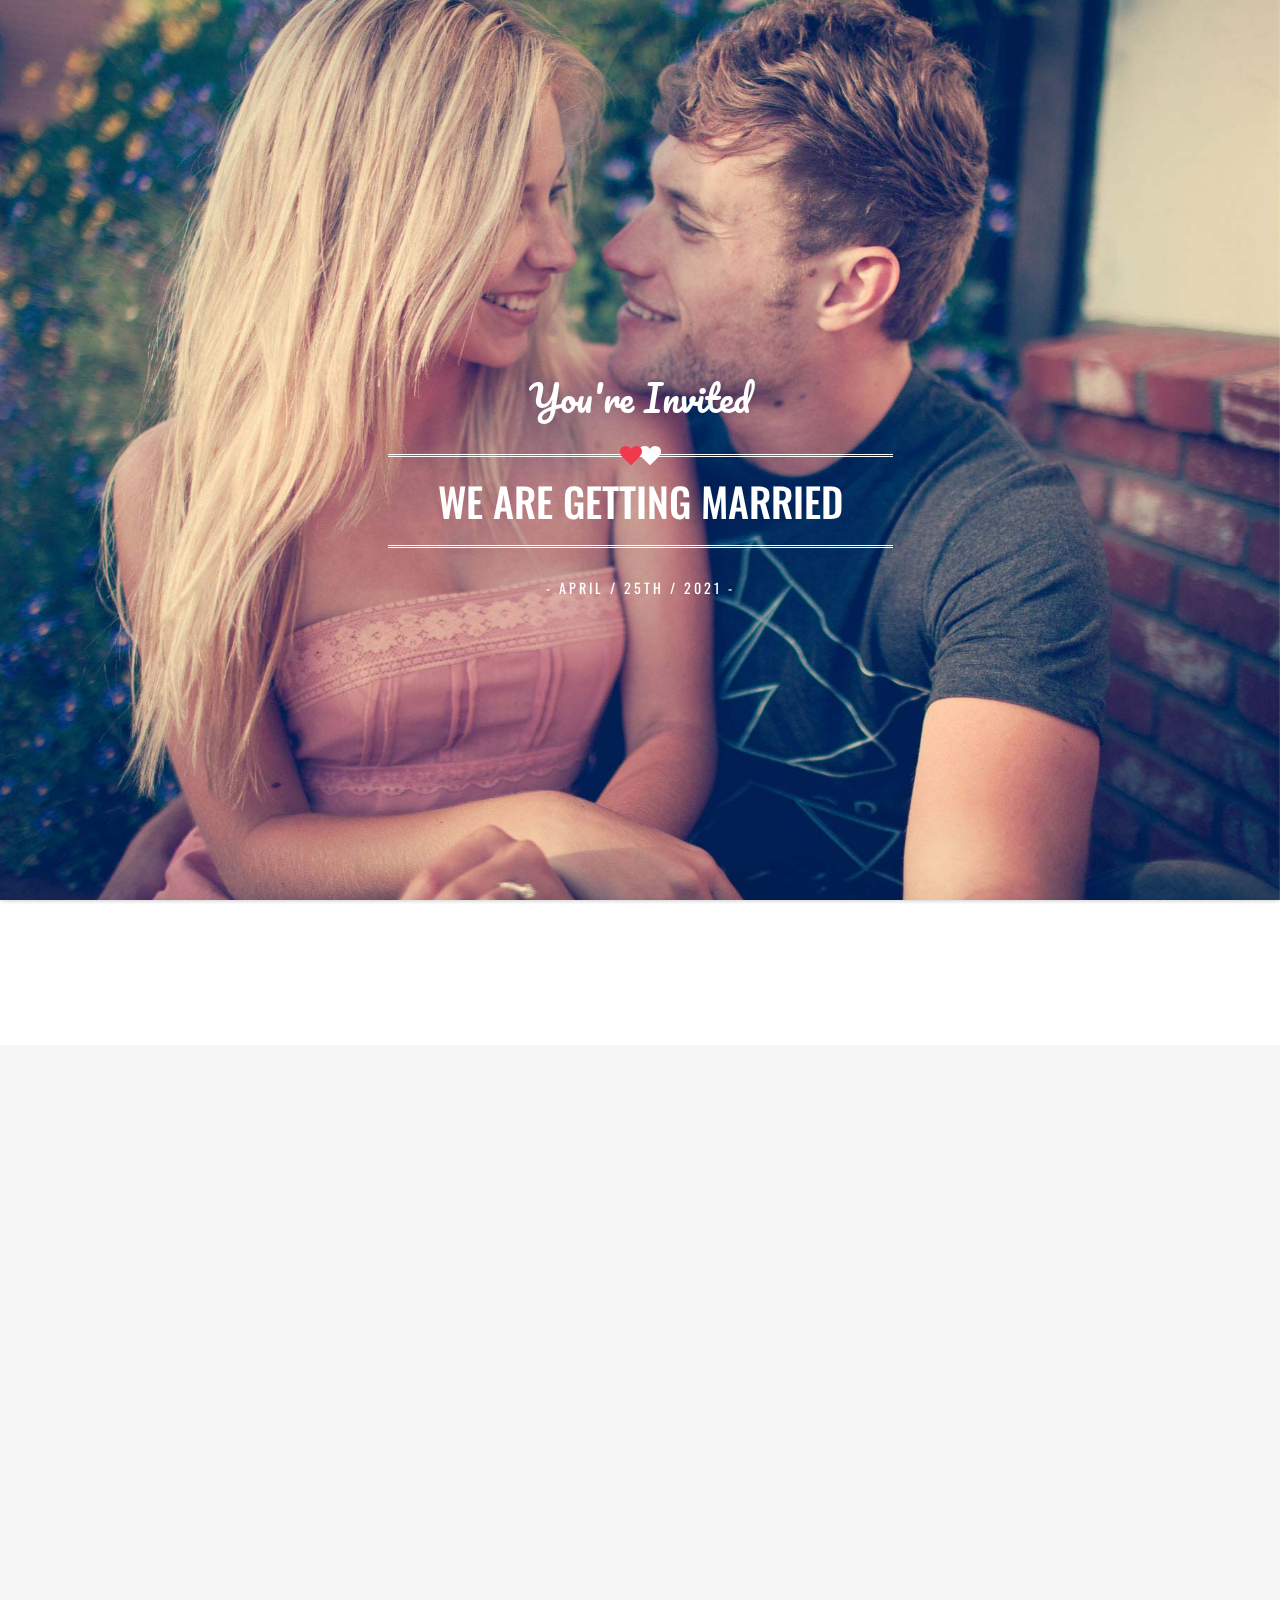
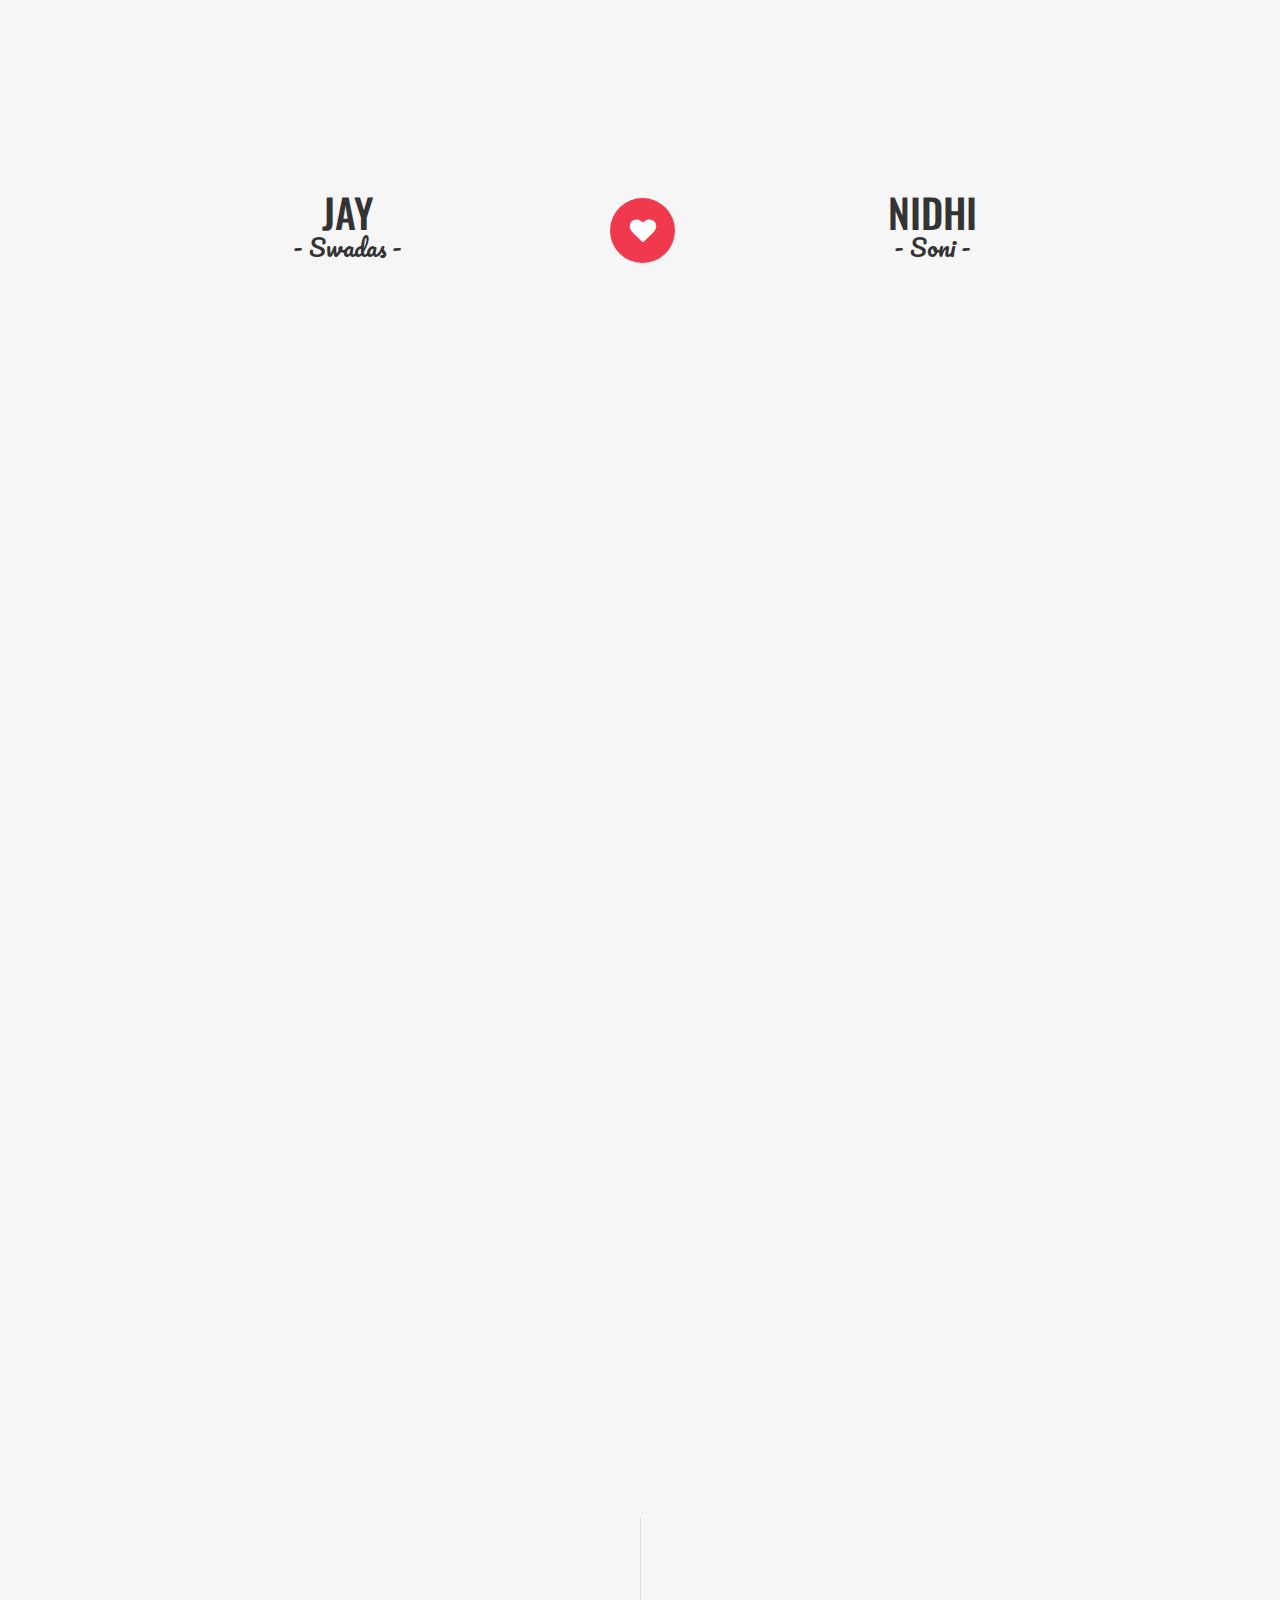
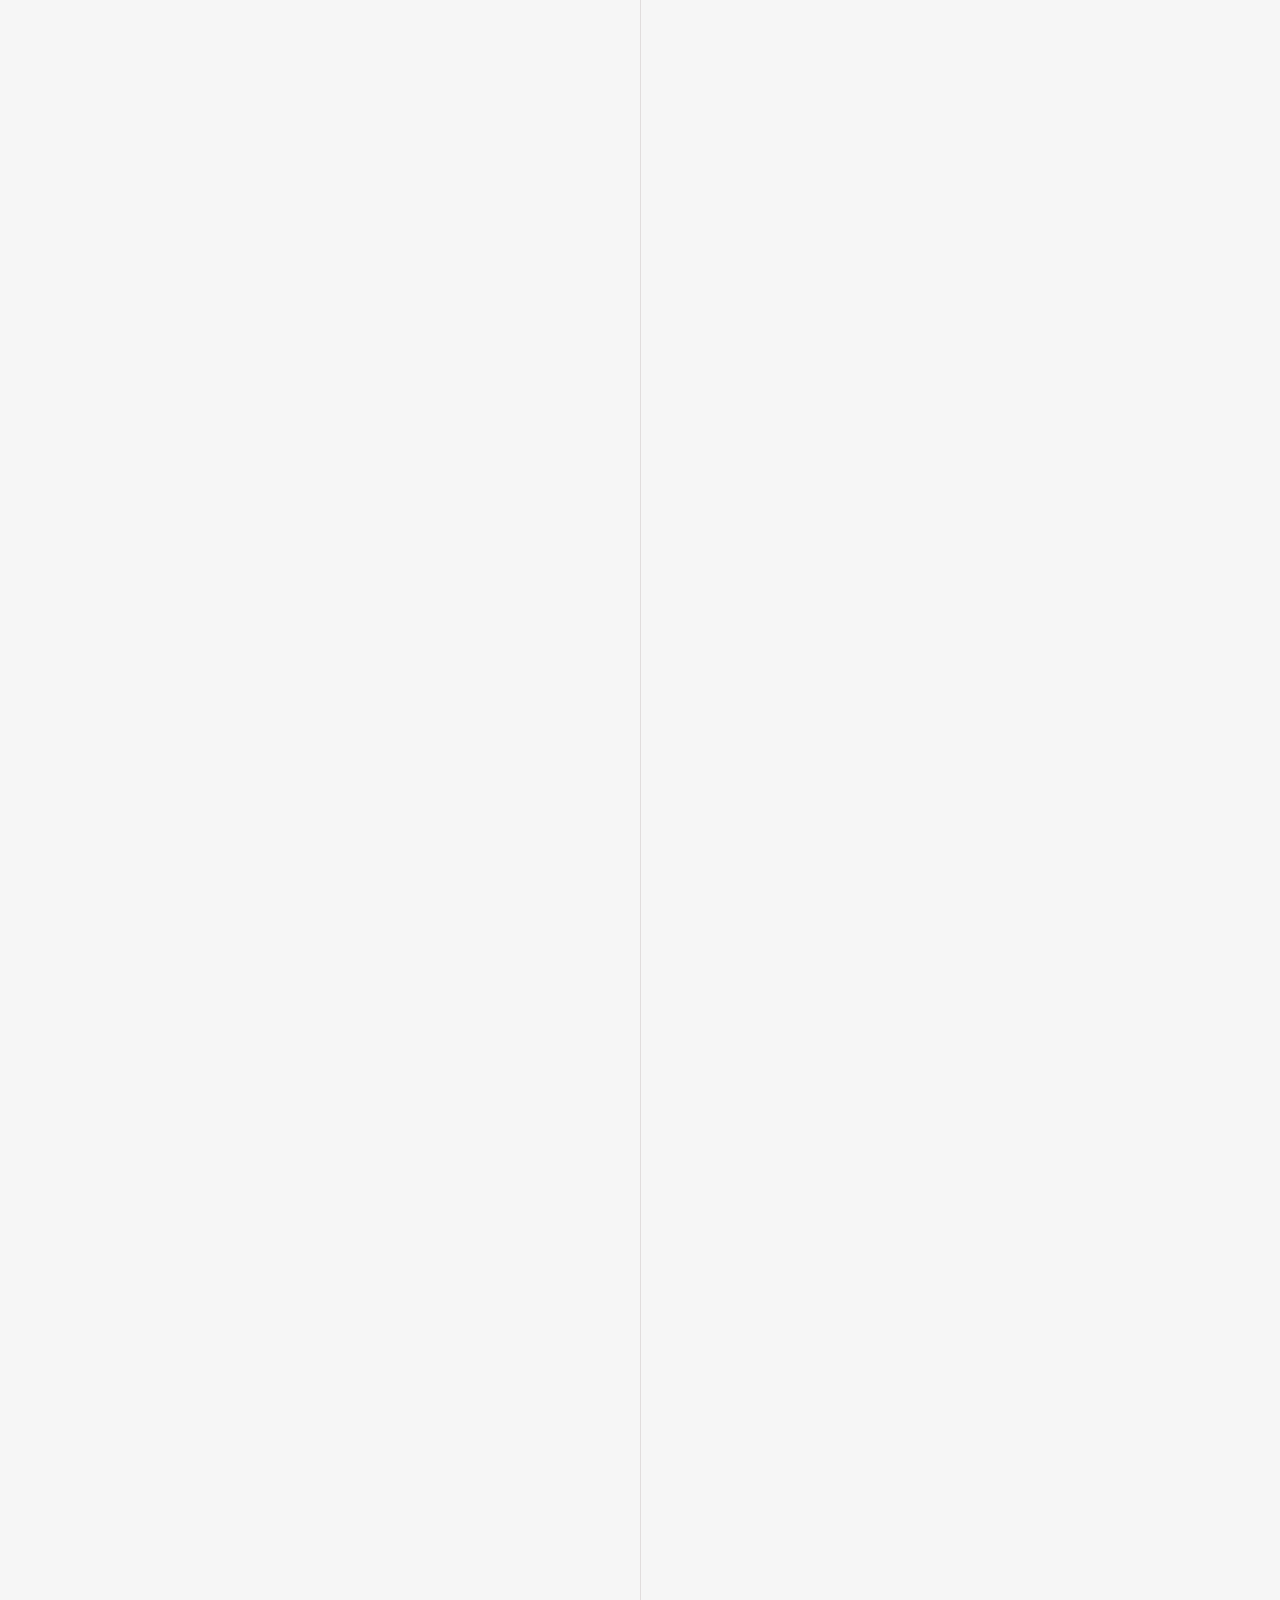
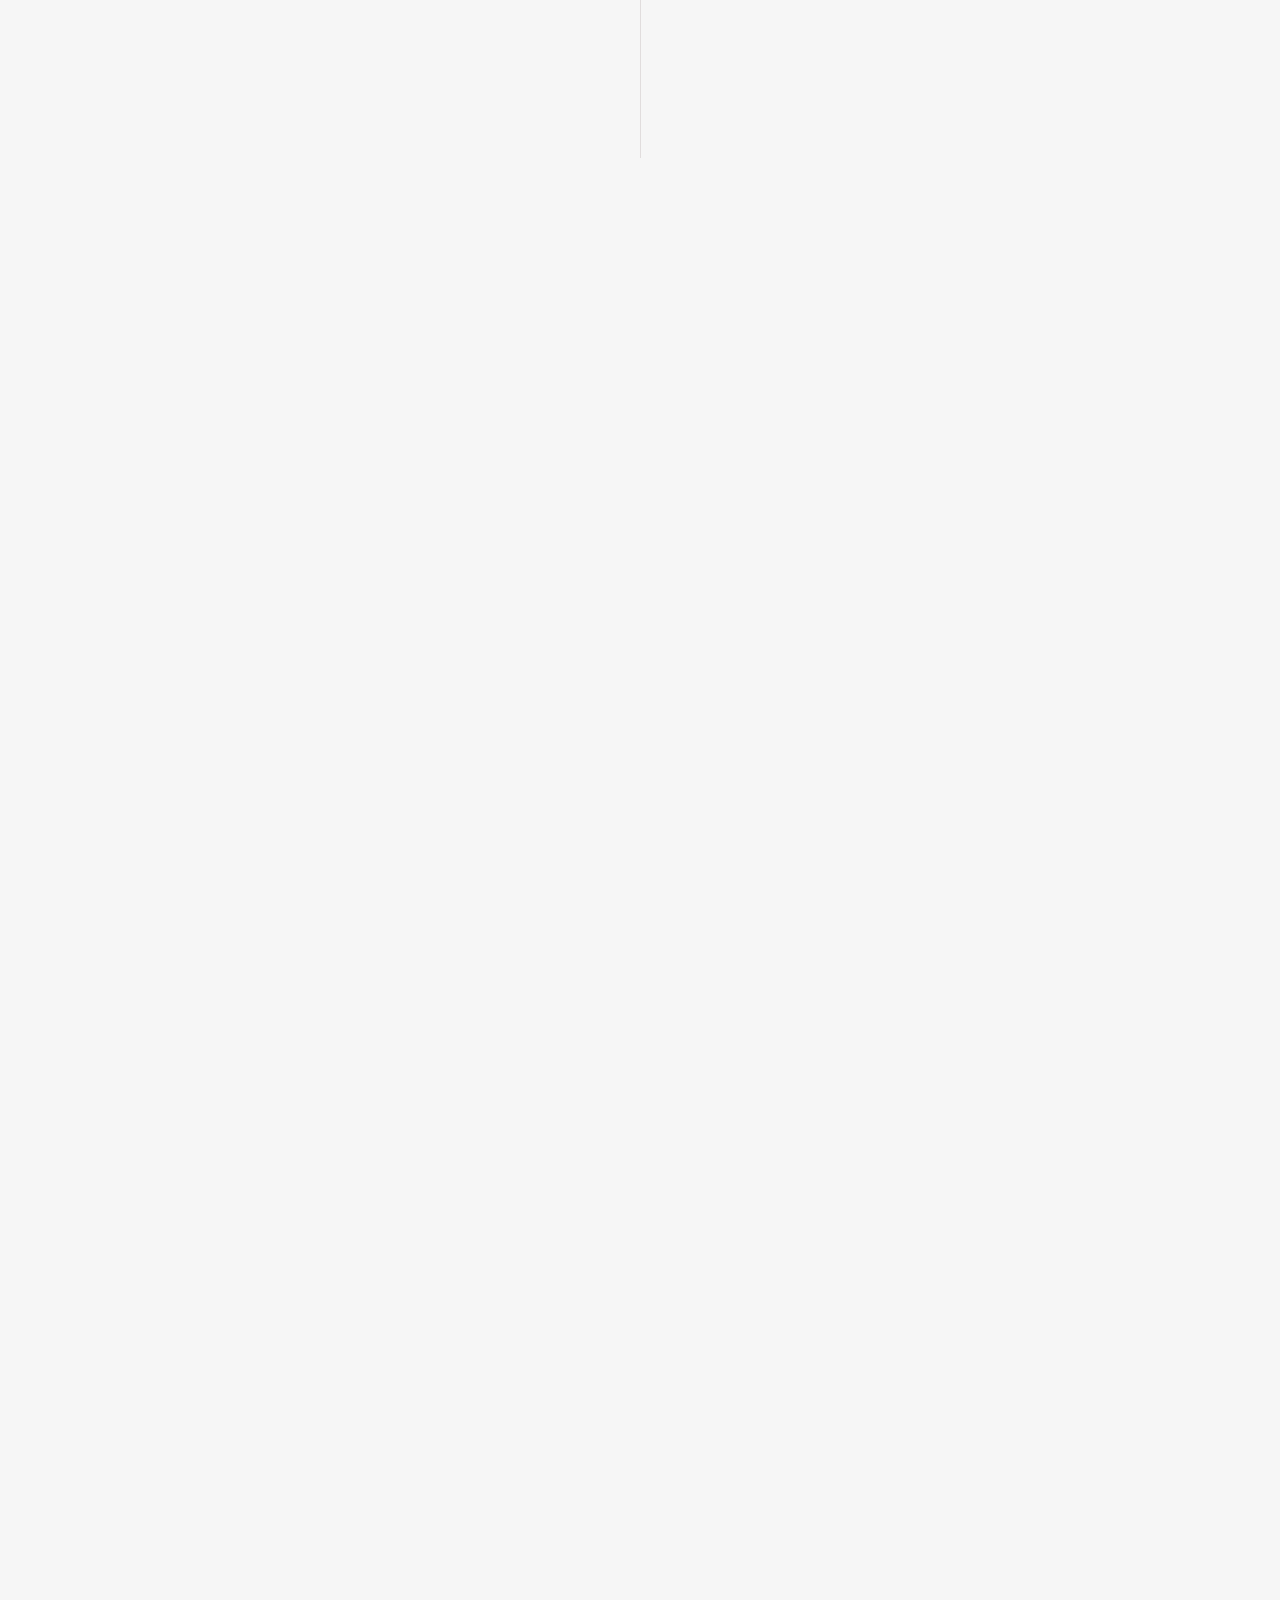
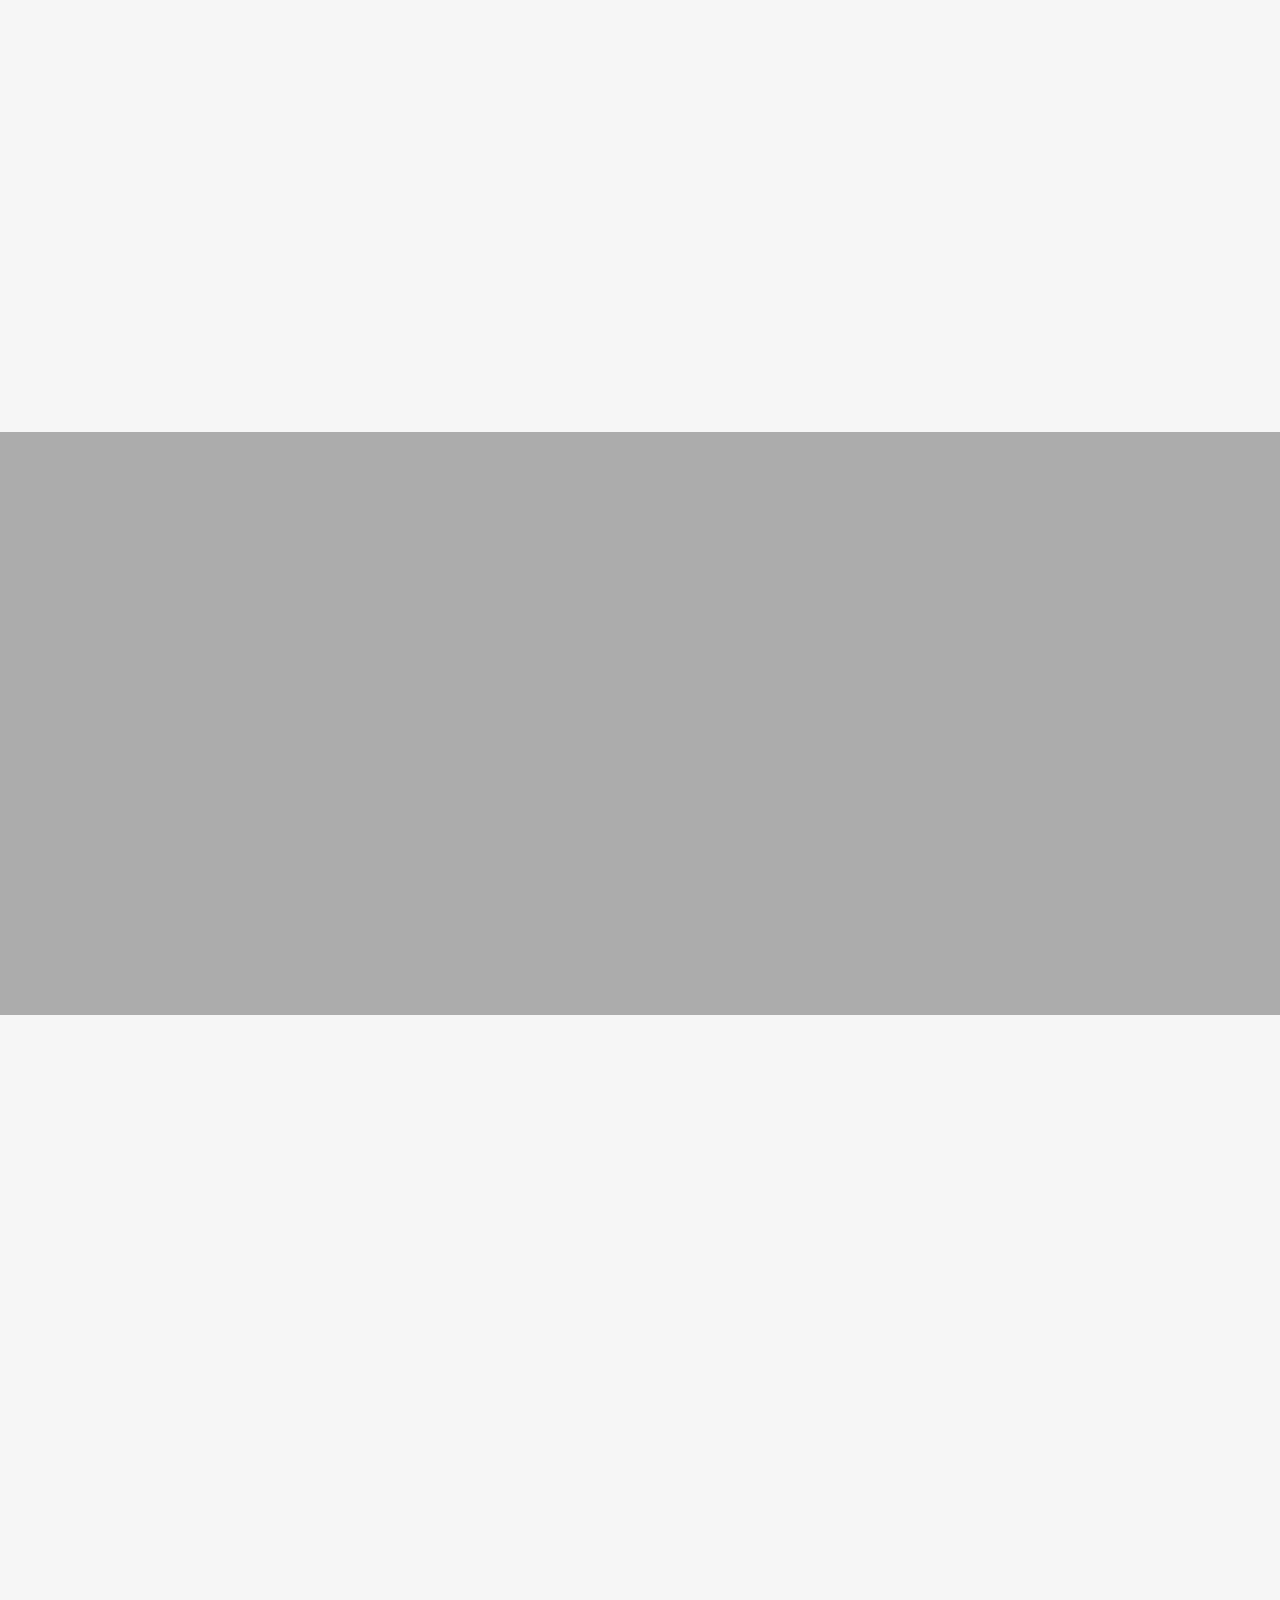
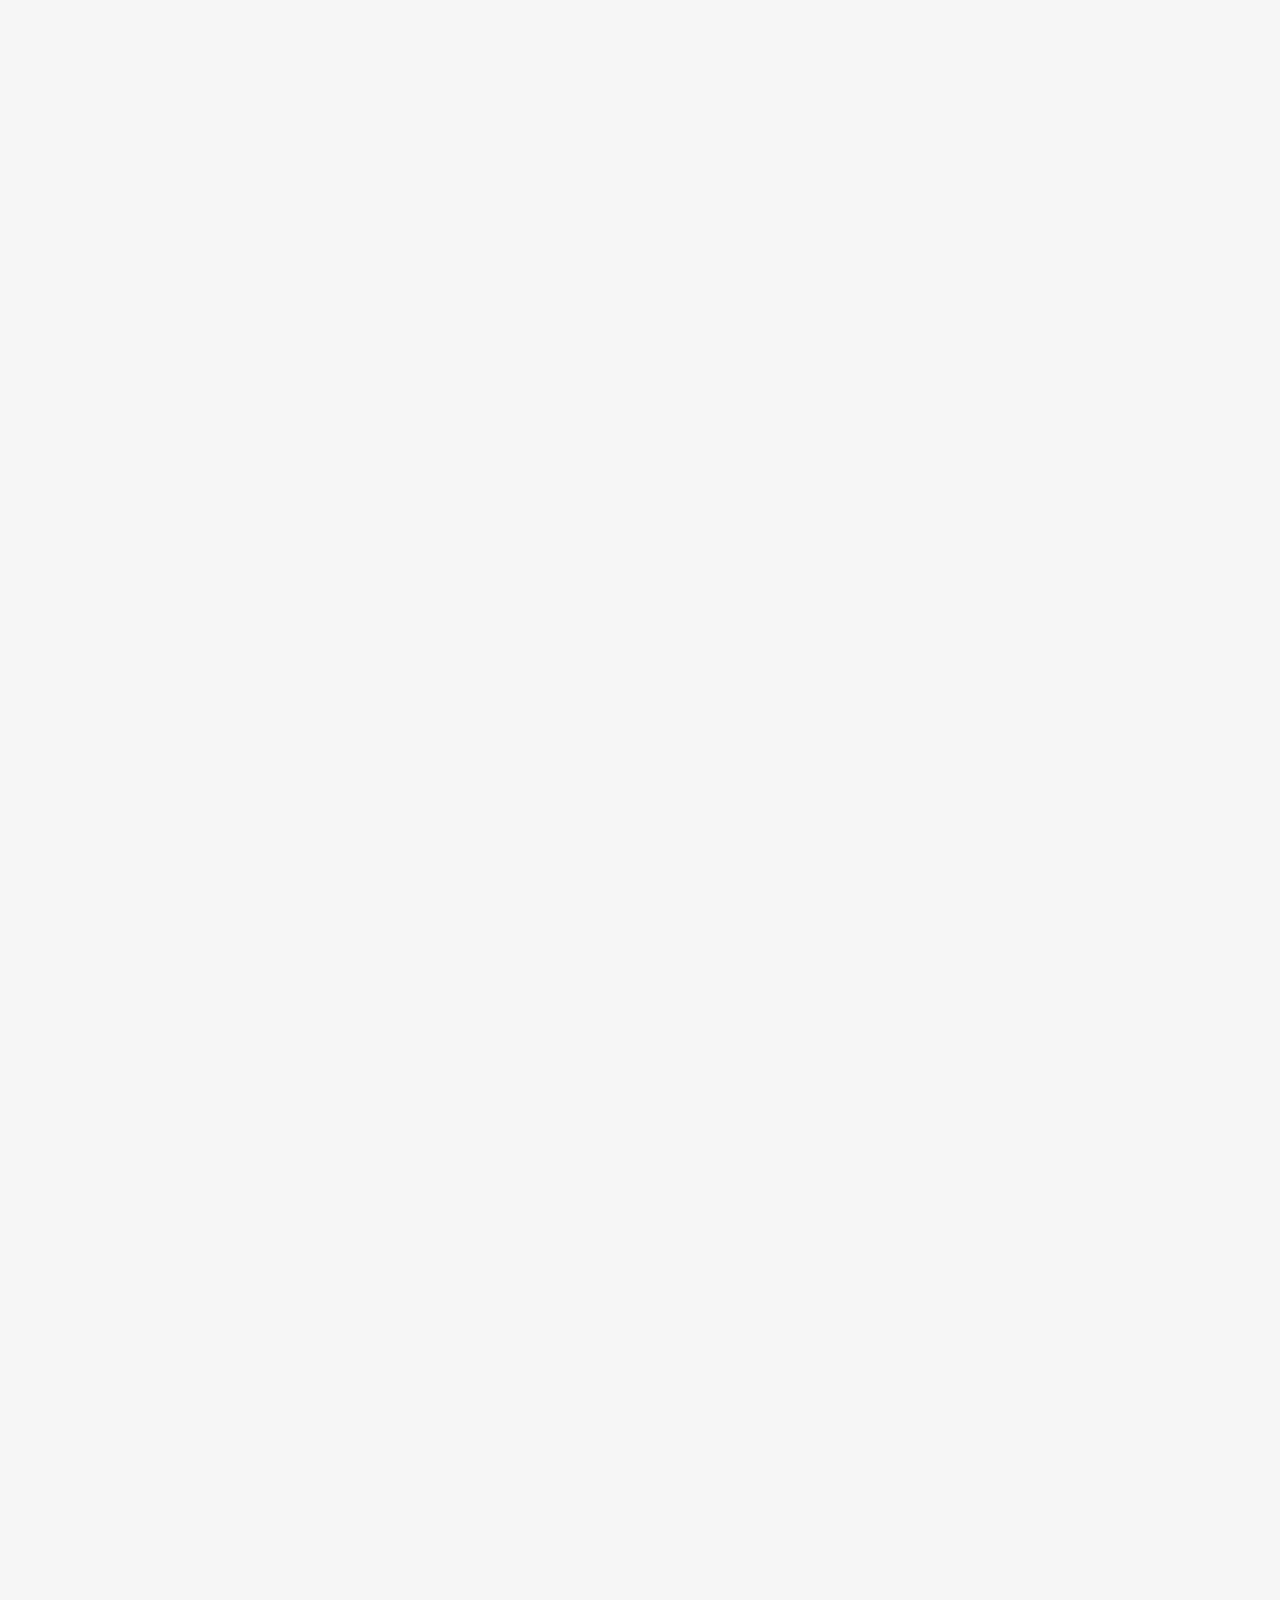
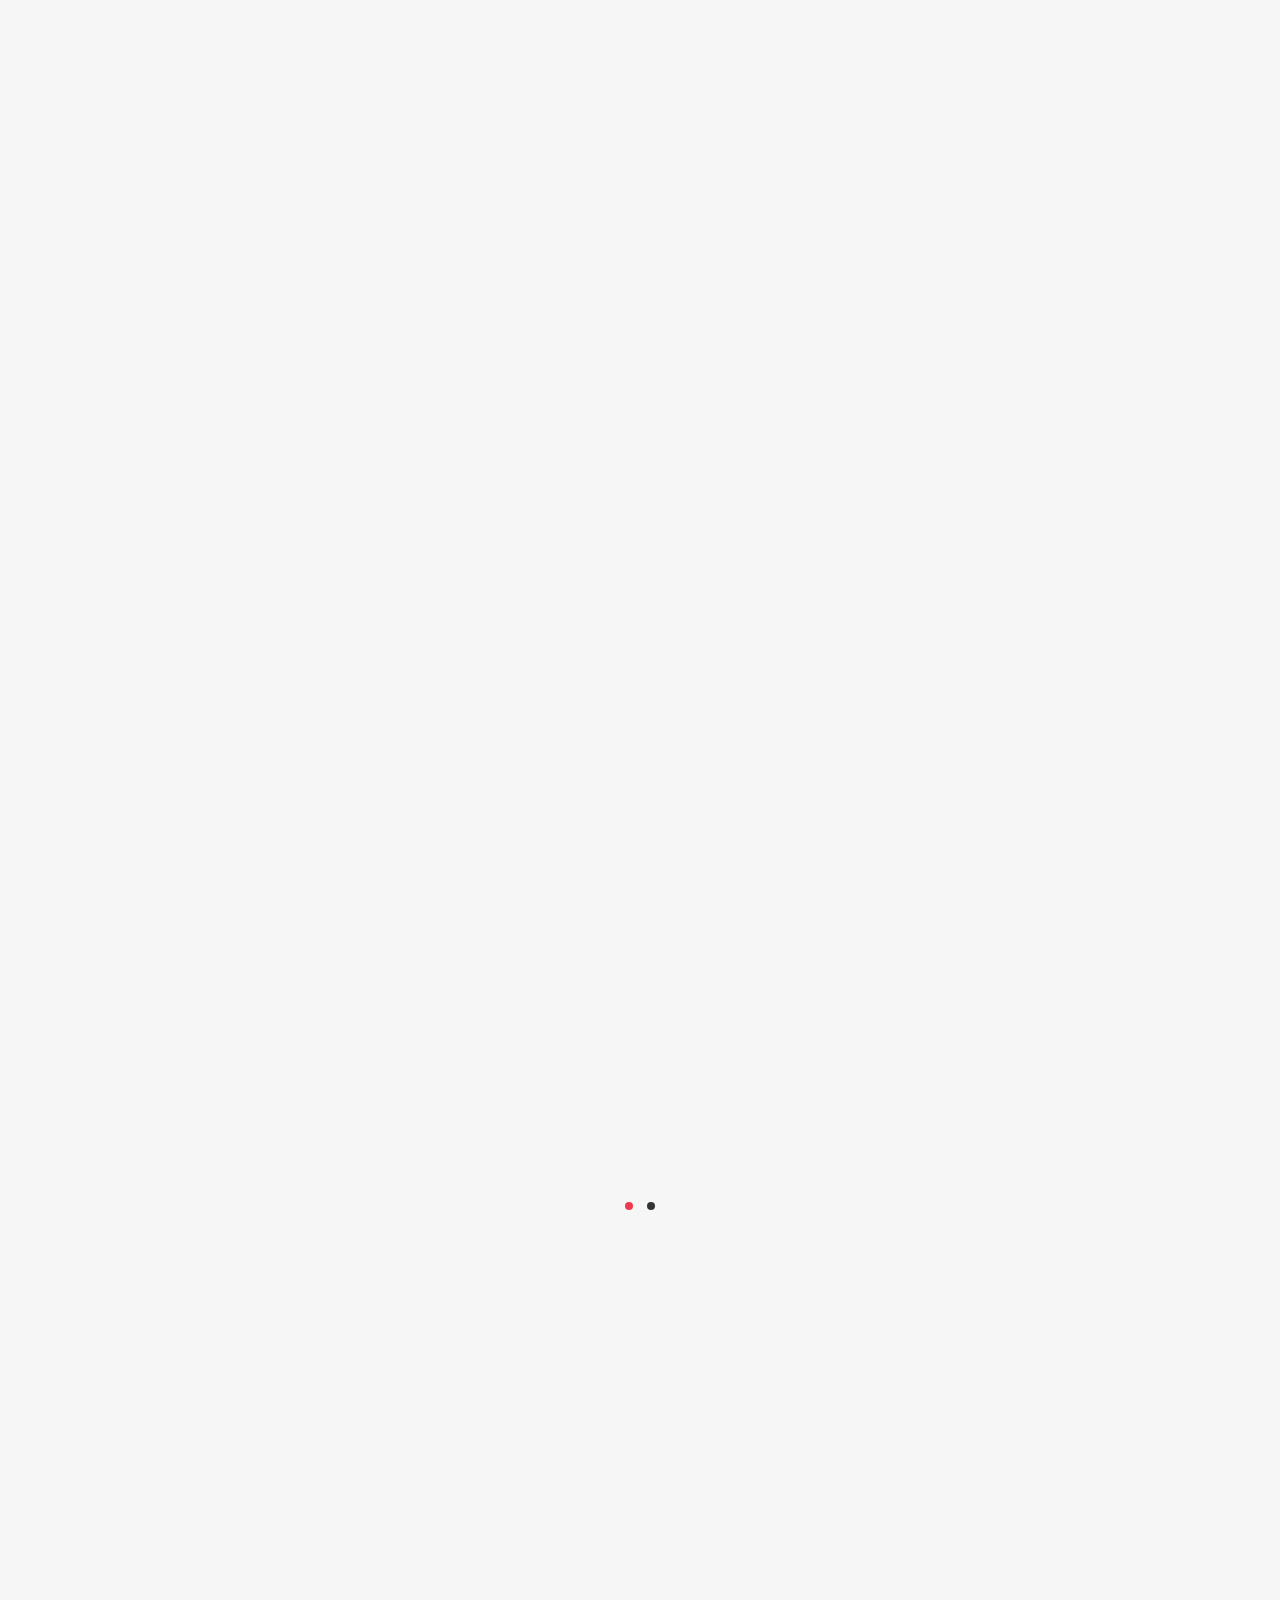
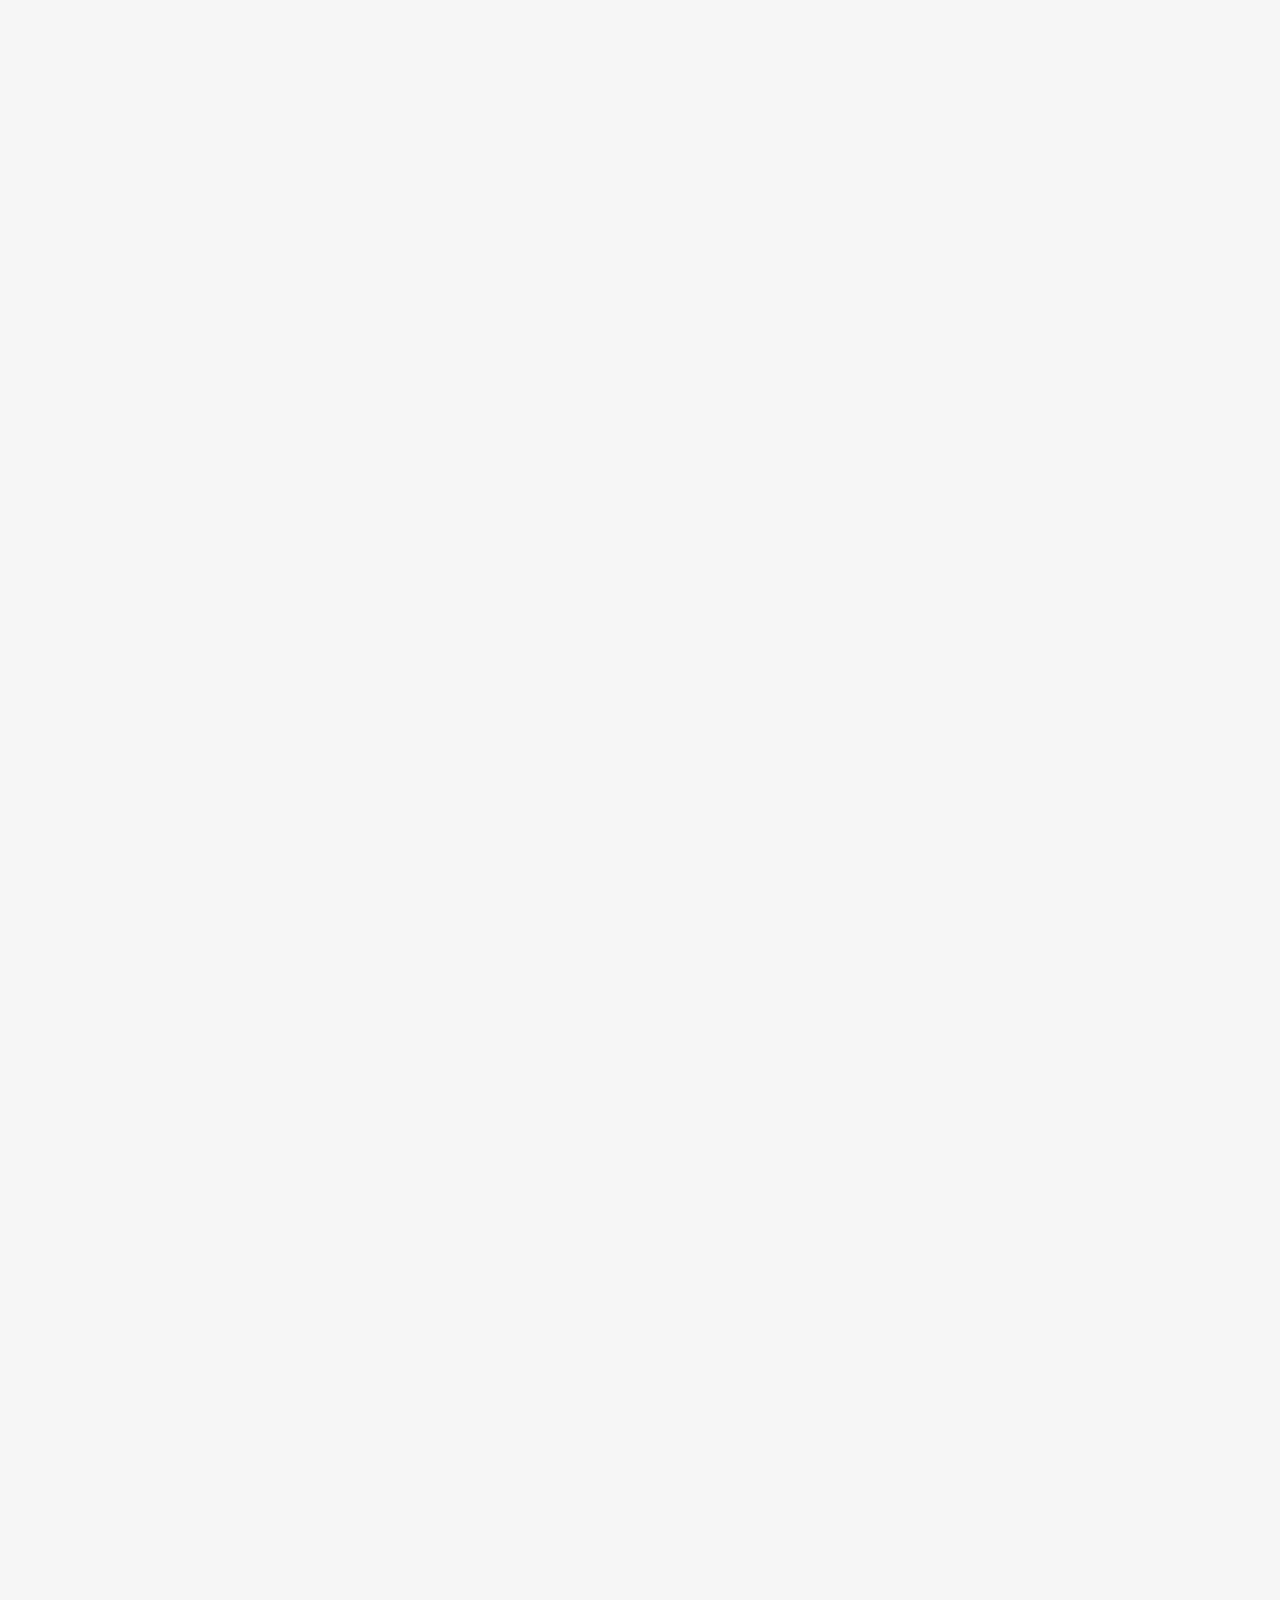
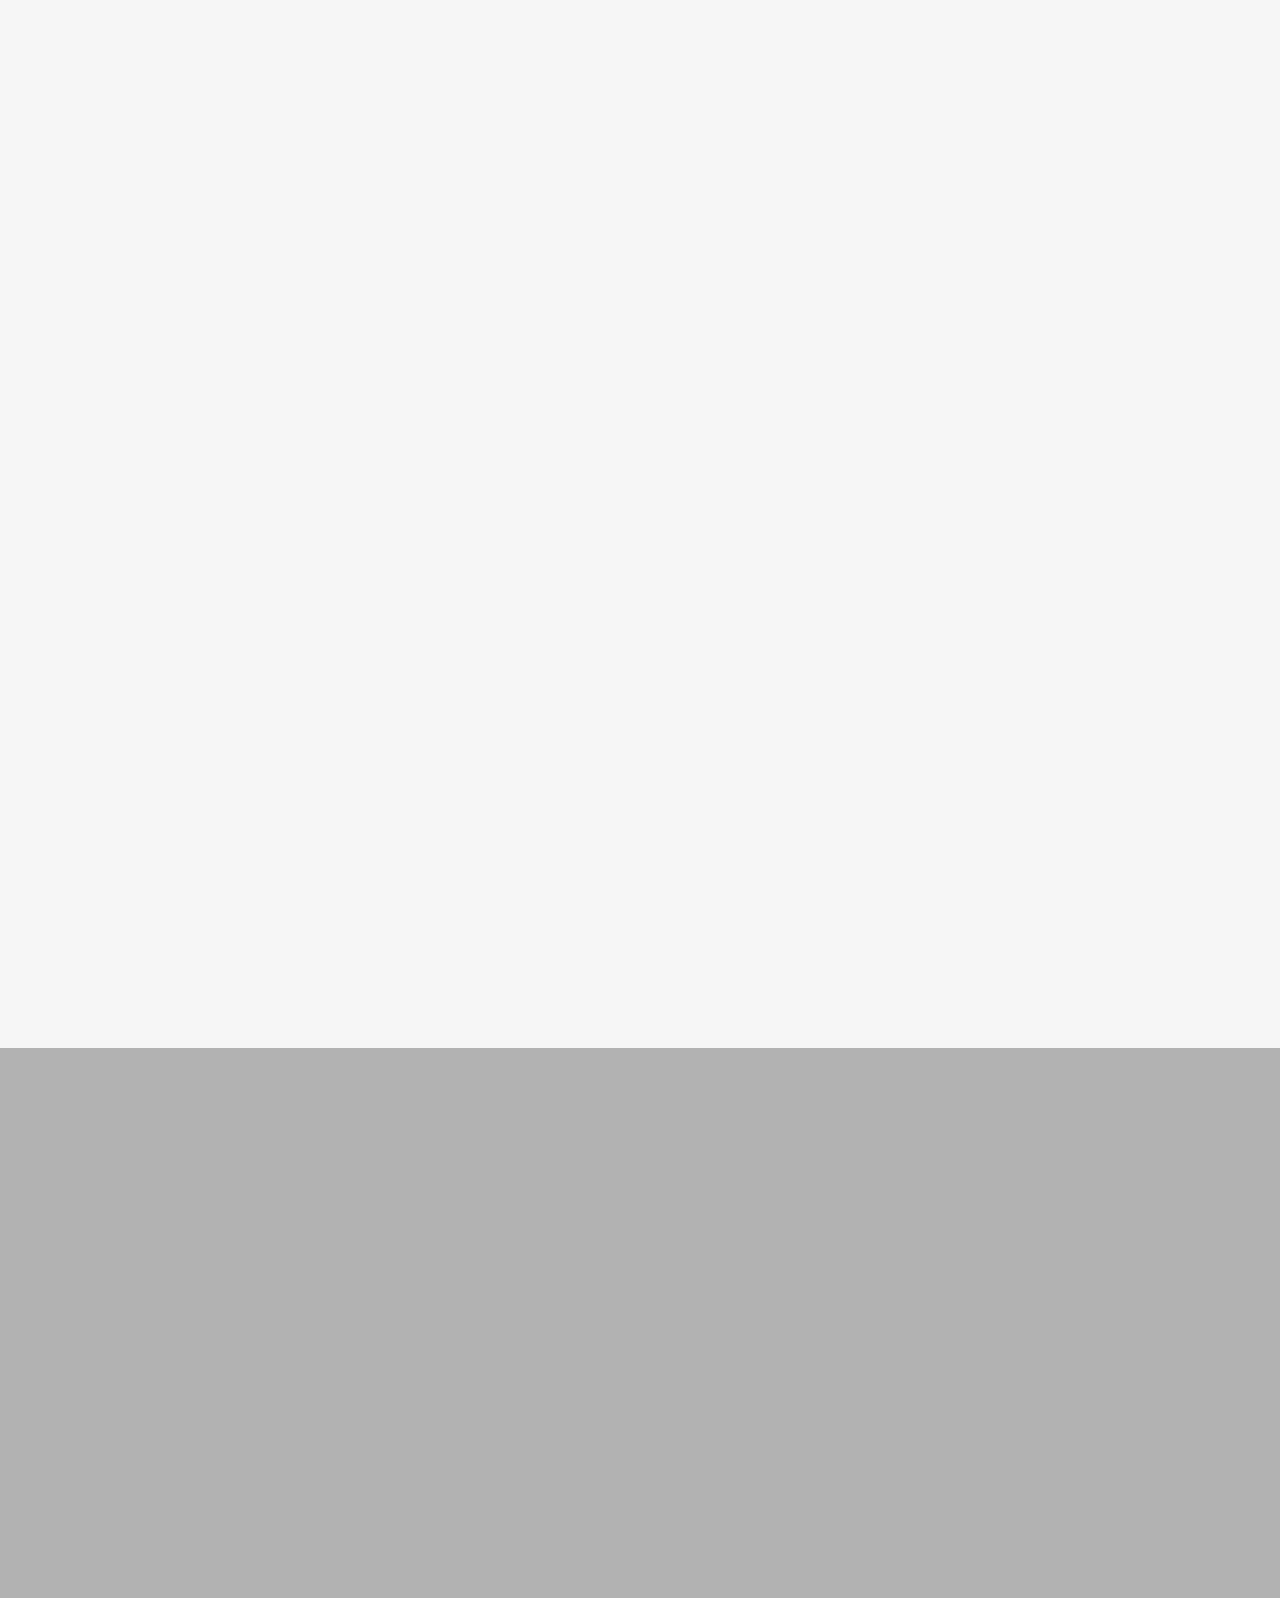
==== index.html @ 7ee6c6cf "Add files via upload" ====
<!DOCTYPE html>
<html lang="en">
<head>
		<meta charset="utf-8">
     	<meta content="width=device-width, initial-scale=1.0" name="viewport">
     	<meta name="description" content="You're Invited - Jay &amp; Nidhi">
      	<meta name="author" content="jay-nidhi.github.io">
      	<title>You're Invited - Jay &amp; Nidhi</title>
        
        <link rel="icon" href="images/favicon.jpg">
        <!-- Bootstrap -->
    	<link rel="stylesheet" href="css/bootstrap/bootstrap.min.css" type="text/css" media="screen" />
        <!-- Pace -->
        <link rel="stylesheet" href="css/preloader.css"  media="screen">
        <link rel="stylesheet" href="css/preloader-default.css"  media="screen">
        <!-- Flexslider -->
        <link rel="stylesheet" href="css/flexslider/flexslider.css" type="text/css">
        <!-- Animate -->
        <link rel="stylesheet" href="css/animate/animate.css" type="text/css">       
        <!-- Countdown -->
        <link rel="stylesheet" href="css/countdown/jquery.countdown.css" type="text/css">
        <!-- Magnific Popup -->
        <link rel="stylesheet" href="css/magnific-popup/magnific-popup.css" type="text/css">
        <!-- Owl Carousel -->
        <link rel="stylesheet" href="css/owlcarousel/owl.carousel.css" type="text/css">
        <link rel="stylesheet" href="css/owlcarousel/owl.theme.css" type="text/css">
        <!-- Icon -->
        <link rel="stylesheet" href="css/fonts/fontello/css/fontello.css" type="text/css" media="screen" />
        <!-- Font -->
        <link href='http://fonts.googleapis.com/css?family=Oswald' rel='stylesheet' type='text/css'>
        <link href='http://fonts.googleapis.com/css?family=Arvo:400,700' rel='stylesheet' type='text/css'>
        <link href='http://fonts.googleapis.com/css?family=Pacifico' rel='stylesheet' type='text/css'>
        <!-- Theme CSS -->
    	<link href="css/style.css" rel="stylesheet" media="screen">
       
	</head>

	<body class="outside-bottom-bar-page">
    	<!--PRELOADER-->
        <div id="preloader">
        
        	<div class="alignment">
            	<div class="v-align center-middle"> 
            		
                    <!-- LEFT HEART -->
            		<div class="heart-animation">                	
            			<i class="de-icon-heart"></i>
               	 	</div>
                
                	<!-- RIGHT HEART -->
                	<div class="heart-animation-reverse">
            			<i class="de-icon-heart"></i>
                	</div>     
                     
                </div>
            </div>
            
        </div> <!--END of PRELOADER-->
        
    
       	<!-- MAIN SLIDER -->
    	<section id="main-slider" class="flexslider fullscreen">      	
            
            <!-- MAIN SLIDER TITLE OUTTER WRAPPER -->
        	<div class="slide-title-outter-wrapper">
            	
            	<!-- MAIN SLIDER TITLE INNER WRAPPER -->
				<div class="slide-title-inner-wrapper">
                                
                    <!-- TITLE 2 -->
					<div class="slide-title align-middle">
                    
                    	<div class="container">
                        	<div class="row">
                        		<div class="col-md-offset-3 col-md-6 animation delay1 fadeInUp">
									
                                    <div id="invited">
                                    	You're Invited
                                    </div>
                                    <div class="banner-text withlove medium light">
                                    	<h1>WE ARE GETTING MARRIED</h1>
                                    </div>                                       
                                    <div id="banner-date">
                                    	- APRIL / 25TH / 2021 -
                                    </div>     
                                    
								</div> 
							</div>
						</div>
                        
					</div> 
                                
				</div><!-- END of MAIN SLIDER TITLE INNER WRAPPER -->
                
			</div> <!-- END of MAIN SLIDER TITLE OUTTER WRAPPER -->
                         
            <!-- MAIN SLIDER IMAGES -->
            
  			<ul class="slides">
    			<li>
                	<!-- SLIDE IMAGE -->
                	<div data-stellar-ratio="0.5" class="slide-image" style="background-image:url(images/slide-image-1920-i.jpg); background-position:top center">
                    </div>
                    
                    <!-- SLIDE OVERLAY -->
                    <div class="slide-overlay" style="opacity:0"> </div> 
                                                      
    			</li>
  			</ul><!-- END of MAIN SLIDER IMAGES -->
            
            <!-- NAVIGATION -->
            <header id="nav-header">
        		<nav id="nav-bar" class="bottom-bar outside fluid-width block-color nav-center sticky-nav animation fadeIn">
            	
                	<div id="nav-wrapper">
            		
                    	<!-- LOGO -->
            			<div class="logo-wrapper">
                			<!-- CSS LOGO --> 
                        	<a href="index.html">
                    			<div class="css-logo rounded">
                   					<div class="css-logo-text">
                        				<strong>J</strong><i class="de-icon-heart-1"></i><strong>N</strong>
                    				</div>
                    			</div>
                       		</a>
                		</div>
                		<!-- END of LOGO -->
                    
                    	<div id="mobile-nav">
                    		<i class="de-icon-menu"></i>
                    	</div>
                
                		<ul id="nav-menu" class="nav-smooth-scroll">
                			<li class="first-child">
                        		<a href="#main-slider">HOME</a>
                        	</li>                   			
                    		<li>
                        		<a href="#our-story">STORY</a>
                        	</li>
                    		<li>
                            	<a href="#where-when">WHERE &amp; WHEN</a>
                            </li>
                            <li>
                            	<a href="#gallery-section">GALLERY</a>
                            </li>
                            <li class="first-child split-margin">
                            	<a href="#more-events">EVENTS</a>
                            </li>
                            <li>
                            	<a href="#groomsmen-section">GROOMS FAMILY</a>
                            </li>
                            <li>
                            	<a href="#bridesmaid-section">BRIDES FAMILY</a>
                            </li>                           
                            <li>
                            	<a href="#rsvp-section">&nbsp;&nbsp;</a>
                            </li>
                        	
                		</ul>
                    
                    	<div class="clearboth"></div>
                    
                	</div>
                
            	</nav>
        	</header> <!-- END of NAVIGATION -->
            
		</section><!-- ENF of MAIN SLIDER -->
      
        
        <!--CONTENT SECTION-->
        <section id="content">
        	
            <!--COUPLE SECTION-->
            <section id="couple">
            	
                <div class="container">
                	<div class="row">
                                            
                        <!-- SECTION CONTENT -->
                    	<div class="col-md-6">
                        
                        	<!--PHOTO-ITEM-->
                        	<div class="photo-item frame-border animation fadeInLeft">
                                	
                             	<!--PHOTO-->
                               	<img src="images/him2.jpg" alt="" class="hover-animation image-zoom-in">
                                            
                               	<!--PHOTO OVERLAY-->
                           		<div class="layer wh100 hidden-black-overlay hover-animation fade-in">
                            	</div><!--END of PHOTO OVERLAY-->
                                				                                    
                                <!--ICON LINK-->
                                <div class="layer wh100 hidden-link hover-animation delay1 fade-in">
                                    <div class="alignment">
                                    	<div class="v-align center-middle">
                                           
                                     		<a href="images/attachment-couple.jpg" class="magnific-zoom">
        										<div class="de-icon circle light medium-size inline">
            										<i class="de-icon-zoom-in"></i>
            									</div>
        									</a>
                                                    
                                            <a class="magnific-ajax" href="him.html">
        										<div class="de-icon circle light medium-size inline">
            										<i class="de-icon-link"></i>
            									</div>
        									</a>
                                                
                                      	</div>
                                    </div>
                                </div><!--END of ICON LINK-->
							
                            </div><!--END of PHOTO-ITEM-->   
                            
                            <div class="his-her-name">
                        		<h2 class="text-center">JAY<span class="last-name">-&nbsp;Swadas&nbsp;-</span></h2>                                 
                                <div class="heart-wrapper">
                                	<div class="de-icon circle medium-size custom-heart">
            							<i class="de-icon-heart"></i>
            						</div>
                                </div>
                            </div>                            
                            
                            <p class="blurb animation fadeInLeft text-center">
                            	Lorem ipsum dolor sit amet, consectetur adipiscing elit. Integer ultrices malesuada ante quis pharetra. Nullam non bibendum dolor. Ut vel turpis accumsan, efficitur dolor fermentum, tincidunt metus. Etiam ut ultrices nibh.  Etiam aliquam mauris non hendrerit faucibus. Proin pulvinar congue  ex, vitae commodo. Phasellus condimentum, mi ut sodales gravida.
                            </p>
                            
                        </div>
                        
                        <div class="col-md-6">
                        
                        	<!--PHOTO-ITEM-->
                        	<div class="photo-item frame-border animation fadeInRight">
                                	
                             	<!--PHOTO-->
                               	<img src="images/her2.jpg" alt="" class="hover-animation image-zoom-in">
                                            
                               	<!--PHOTO OVERLAY-->
                           		<div class="layer wh100 hidden-black-overlay hover-animation fade-in">
                            	</div><!--END of PHOTO OVERLAY-->
                                				                                    
                                <!--ICON LINK-->
                                <div class="layer wh100 hidden-link hover-animation delay1 fade-in">
                                    <div class="alignment">
                                    	<div class="v-align center-middle">
                                           
                                     		<a href="images/attachment-couple.jpg" class="magnific-zoom">
        										<div class="de-icon circle light medium-size inline">
            										<i class="de-icon-zoom-in"></i>
            									</div>
        									</a>
                                                    
                                            <a class="magnific-ajax" href="her.html">
        										<div class="de-icon circle light medium-size inline">
            										<i class="de-icon-link"></i>
            									</div>
        									</a>
                                                
                                      	</div>
                                    </div>
                                </div><!--END of ICON LINK-->
							
                            </div><!--END of PHOTO-ITEM-->    
                            
                            <div class="his-her-name">
                        		<h2 class="text-center">NIDHI<span class="last-name">-&nbsp;Soni&nbsp;-</span></h2>
                            </div>                            
                            
                            <p class="blurb animation fadeInRight text-center">
                            	Lorem ipsum dolor sit amet, consectetur adipiscing elit. Integer ultrices malesuada ante quis pharetra. Nullam non bibendum dolor. Ut vel turpis accumsan, efficitur dolor fermentum, tincidunt metus. Etiam ut ultrices nibh.  Etiam aliquam mauris non hendrerit faucibus. Proin pulvinar congue  ex, vitae commodo. Phasellus condimentum, mi ut sodales gravida.
                            </p>
                            
                        </div>
                    </div>
                </div>
            </section>  
            
            <!-- PHOTO DIVIDER -->
            <section id="photo-divider">
            	<div class="image-divider fixed-height" style="background-image:url(images/parallax-image-3.jpg); height:600px" data-stellar-background-ratio="0.3">
                </div>
            </section>
            
            
            <!-- OUR STORY SECTION -->
            <section id="our-story">
            	
                <div class="container">
               
               	 	<!-- ROW-1 -->
                	<div class="row">
                    	
                        <!-- SECTION TITLE -->
                    	<div class="col-sm-12 col-md-offset-2 col-md-8 text-center">
                        
                        	<div class="section-title animation fadeInUp">
                        		<h2>
                            		OUR <img src="images/heart-icon.png" alt=""> STORY
                            	</h2>
                            
                            	<p>
                            		Lorem ipsum dolor sit amet, consectetur adipiscing elit. Integer ultrices malesuada ante quis pharetra. Nullam notn bibendum dolor. Ut vel turpis accumsan, efficitur dolor fermentum, tincidunt metus. Etiam ut ultrices nibh.  Etiam aliquam mauris non hendrerit faucibus. Proin pulvinar congue  ex, vitae 
                            	</p>
                            
                            	
                          	</div>
                        </div>
                   </div> <!-- END of ROW-1 -->
                   
                   
                   <!-- STORY ROW-1-->
                   <div class="row story-row">      
                        
                        <div class="col-sm-12 col-md-offset-1 col-md-4 text-center">
                            <!--PHOTO-ITEM-->
                        	<div class="photo-item frame-border animation delay1 fadeInLeft">
                                	
                             	<!--PHOTO-->
                               	<img src="images/gallery-1.jpg" alt="" class="hover-animation image-zoom-in">
                                            
                               	<!--PHOTO OVERLAY-->
                           		<div class="layer wh100 hidden-black-overlay hover-animation fade-in">
                            	</div><!--END of PHOTO OVERLAY-->
                                				                                    
                                <!--ICON LINK-->
                                <div class="layer wh100 hidden-link hover-animation delay1 fade-in">
                                    <div class="alignment">
                                    	<div class="v-align center-middle">
                                           
                                     		<a href="images/attachment-1.jpg" class="magnific-zoom" title="Our First Met">
        										<div class="de-icon circle light medium-size inline">
            										<i class="de-icon-zoom-in"></i>
            									</div>
        									</a>
                                                
                                      	</div>
                                    </div>
                                </div><!--END of ICON LINK-->
							
                            </div><!--END of PHOTO-ITEM-->
                        </div>
                        
                        <div class="col-sm-12 col-md-2 text-center story-date-wrapper animation fadeIn">
                        	<div class="arrow-left"></div>
                            <div class="story-date">
                            	<div class="date-only">03</div>
                                <div class="month-year">01.20</div>
                           </div>
                           <div class="arrow-right"></div>
                           <div class="clearboth"></div>                          
                        </div>
                        
                        <div class="col-sm-12 col-md-4 animation delay1 fadeInRight">
                        	<h3>OUR FIRST MET</h3>
                            <p>Lorem ipsum dolor sit amet, consectetur adipiscing elit. Integer ultrices malesuada ante quis pharetra. Nullam notn bibendum dolor. Ut vel turpis accumsan, efficitur dolor fermentum, tincidunt metus. Etiam ut ultrices nibh.  Etiam aliquam mauris non hendrerit faucibus. Proin pulvinar congue  ex, vitae commodo. Phasellus condimentum, mi ut sodales gravida.</p>                            
                        </div>    
                        
                        <div class="vertical-line">
                        </div>
                                            
					</div><!-- END of STORY ROW-1 -->
                    
                   <!-- STORY ROW-2-->
                   <div class="row story-row">      
                        
                        <div class="col-sm-12 col-md-4 col-md-push-6 text-center">
                            <!--PHOTO-ITEM-->
                        	<div class="photo-item frame-border animation delay1 fadeInLeft">
                                	
                             	<!--PHOTO-->
                               	<img src="images/gallery-9.jpg" alt="" class="hover-animation image-zoom-in">
                                            
                               	<!--PHOTO OVERLAY-->
                           		<div class="layer wh100 hidden-black-overlay hover-animation fade-in">
                            	</div><!--END of PHOTO OVERLAY-->
                                				                                    
                                <!--ICON LINK-->
                                <div class="layer wh100 hidden-link hover-animation delay1 fade-in">
                                    <div class="alignment">
                                    	<div class="v-align center-middle">
                                           
                                     		<a href="images/attachment-9.jpg" class="magnific-zoom" title="Our First Dating">
        										<div class="de-icon circle light medium-size inline">
            										<i class="de-icon-zoom-in"></i>
            									</div>
        									</a>                                                 
                                                
                                      	</div>
                                    </div>
                                </div><!--END of ICON LINK-->
							
                            </div><!--END of PHOTO-ITEM-->
                        </div>
                        
                        <div class="col-sm-12 col-md-2 text-center story-date-wrapper animation fadeIn">
                        	<div class="arrow-left"></div>
                            <div class="story-date">
                            	<div class="date-only">16</div>
                                <div class="month-year">02.20</div>
                           </div>
                           <div class="arrow-right"></div>
                           <div class="clearboth"></div>                          
                        </div>
                        
                        <div class="col-sm-12 col-md-4 col-md-pull-6 animation delay1 fadeInRight">
                        	<h3>OUR FIRST DATING</h3>
                            <p>Lorem ipsum dolor sit amet, consectetur adipiscing elit. Integer ultrices malesuada ante quis pharetra. Nullam notn bibendum dolor. Ut vel turpis accumsan, efficitur dolor fermentum, tincidunt metus. Etiam ut ultrices nibh.  Etiam aliquam mauris non hendrerit faucibus. Proin pulvinar congue  ex, vitae commodo. Phasellus condimentum, mi ut sodales gravida.</p>                            
                        </div>    
                        
                        <div class="vertical-line">
                        </div>
                                            
					</div><!-- END of STORY ROW-2 -->
                    
                    <!-- STORY ROW-3-->
                   <div class="row story-row">      
                        
                        <div class="col-md-offset-1 col-md-4 text-center">
                            <!--PHOTO-ITEM-->
                        	<div class="photo-item frame-border animation delay1 fadeInLeft">
                                	
                             	<!--PHOTO-->
                               	<img src="images/gallery-2.jpg" alt="" class="hover-animation image-zoom-in">
                                            
                               	<!--PHOTO OVERLAY-->
                           		<div class="layer wh100 hidden-black-overlay hover-animation fade-in">
                            	</div><!--END of PHOTO OVERLAY-->
                                				                                    
                                <!--ICON LINK-->
                                <div class="layer wh100 hidden-link hover-animation delay1 fade-in">
                                    <div class="alignment">
                                    	<div class="v-align center-middle">
                                           
                                     		<a href="images/attachment-2.jpg" class="magnific-zoom" title="He Proposed">
        										<div class="de-icon circle light medium-size inline">
            										<i class="de-icon-zoom-in"></i>
            									</div>
        									</a>
                                                
                                      	</div>
                                    </div>
                                </div><!--END of ICON LINK-->
							
                            </div><!--END of PHOTO-ITEM-->
                        </div>
                        
                        <div class="col-md-2 text-center story-date-wrapper animation fadeIn">
                        	<div class="arrow-left"></div>
                            <div class="story-date">
                            	<div class="date-only">16</div>
                                <div class="month-year">02.20</div>
                           </div>
                           <div class="arrow-right"></div>
                           <div class="clearboth"></div>                          
                        </div>
                        
                        <div class="col-md-4 animation delay1 fadeInRight">
                        	<h3>HE PROPOSED</h3>
                            <p>Lorem ipsum dolor sit amet, consectetur adipiscing elit. Integer ultrices malesuada ante quis pharetra. Nullam notn bibendum dolor. Ut vel turpis accumsan, efficitur dolor fermentum, tincidunt metus. Etiam ut ultrices nibh.  Etiam aliquam mauris non hendrerit faucibus. Proin pulvinar congue  ex, vitae commodo. Phasellus condimentum, mi ut sodales gravida.</p>
                            
                        </div>    
                        
                        <div class="vertical-line">
                        </div>
                                            
					</div><!-- END of STORY ROW-3 -->
                    
                   <!-- STORY ROW-4 -->
                   <div class="row story-row">      
                        
                        <div class="col-sm-12 col-md-4 col-md-push-6 text-center">
                            <!--PHOTO-ITEM-->
                        	<div class="photo-item frame-border animation delay1 fadeInLeft">
                                	
                             	<!--PHOTO-->
                               	<img src="images/gallery-3.jpg" alt="" class="hover-animation image-zoom-in">
                                            
                               	<!--PHOTO OVERLAY-->
                           		<div class="layer wh100 hidden-black-overlay hover-animation fade-in">
                            	</div><!--END of PHOTO OVERLAY-->
                                				                                    
                                <!--ICON LINK-->
                                <div class="layer wh100 hidden-link hover-animation delay1 fade-in">
                                    <div class="alignment">
                                    	<div class="v-align center-middle">
                                           
                                     		<a href="images/attachment-3.jpg" class="magnific-zoom" title="Love Ring">
        										<div class="de-icon circle light medium-size inline">
            										<i class="de-icon-zoom-in"></i>
            									</div>
        									</a>
                                                
                                      	</div>
                                    </div>
                                </div><!--END of ICON LINK-->
							
                            </div><!--END of PHOTO-ITEM-->
                        </div>
                        
                        <div class="col-sm-12 col-md-2 text-center story-date-wrapper animation fadeIn">
                        	<div class="arrow-left"></div>
                            <div class="story-date">
                            	<div class="date-only">18</div>
                                <div class="month-year">02.20</div>
                           </div>
                           <div class="arrow-right"></div>
                           <div class="clearboth"></div>                          
                        </div>
                        
                        <div class="col-sm-12 col-md-4 col-md-pull-6 animation delay1 fadeInRight">
                        	<h3>LOVE RING</h3>
                            <p>Lorem ipsum dolor sit amet, consectetur adipiscing elit. Integer ultrices malesuada ante quis pharetra. Nullam notn bibendum dolor. Ut vel turpis accumsan, efficitur dolor fermentum, tincidunt metus. Etiam ut ultrices nibh.  Etiam aliquam mauris non hendrerit faucibus. Proin pulvinar congue  ex, vitae commodo. Phasellus condimentum, mi ut sodales gravida.</p>                            
                        </div>    
                        
                        <div class="vertical-line">
                        </div>
                                            
					</div><!-- END of STORY ROW-4 -->
                    
                    <div class="row">
                    	<div class="col-md-12 text-center">
                        	<div id="end-of-story" class="animation fadeInUp">
                        		<h2>AND TODAY... WE ARE GETTING MARRIED</h2>
                                <div class="heart-divider">
                                    	<span class="grey-line"></span>
                                        <i class="de-icon-heart pink-heart"></i>
                                        <i class="de-icon-heart grey-heart"></i>
                                        <span class="grey-line"></span>
                                    </div>
                            </div>
                        </div>
                    </div>
                    
				</div><!-- END of CONTAINER -->
            	
            </section>  
            
            <!-- PHOTO DIVIDER -->
            <section id="photo-divider-1">
            	<div class="image-divider fixed-height" style="background-image:url(images/slide-image-1920-d.jpg); height:500px" data-stellar-background-ratio="0.3">
                </div>
            </section>     
            
             <!-- WHERE WHEN SECTION -->
            <section id="where-when">
            	<div class="container">
               
               	 	<!-- ROW-1 -->
                	<div class="row">
                    	
                        <!-- SECTION TITLE -->
                    	<div class="col-md-offset-2 col-md-8 text-center">
                        
                        	<div class="section-title animation fadeInUp">
                        		<h2>
                            		WHERE <span class="and">&amp;</span> WHERE
                            	</h2>
                            
                            	<p>
                            		Lorem ipsum dolor sit amet, consectetur adipiscing elit. Integer ultrices malesuada ante quis pharetra. Nullam notn bibendum dolor. Ut vel turpis accumsan, efficitur dolor fermentum, tincidunt metus. Etiam ut ultrices nibh.  Etiam aliquam mauris non hendrerit faucibus. Proin pulvinar congue  ex, vitae 
                            	</p>
                            
                            	
                          	</div>
                        </div>
                   </div> <!-- END of ROW-1 -->
                   
                   <!-- ROW-2 -->
                	<div class="row">
                    	
                        <!-- SECTION TITLE -->
                    	<div class="col-md-12 text-center">
                        
                        	<div class="banner-text dark full animation fadeIn">
                                  
                                  <div class="row">
                                		<div class="col-md-4">
                                        	<h3>25TH / APRIL / 2021</h3>
                                        </div>
                                        <div class="col-md-4">
                                        	<div class="border-column">
                                        		<h3>12:00 AM</h3>
                                            </div>
                                        </div>
                                        <div class="col-md-4">
                                        	<h3>SURENDRANAGAR</h3>
                                        </div>
                                  		
                                  </div>
                                  
                                    	
                            </div>    
                                    
                        </div>
                   </div> <!-- END of ROW-2 -->
                   
                   
                    <!-- ROW-3 -->
                	<div class="row">
                    	<div class="col-md-12 animation fadeIn">
                        
                            <div class="de-icon circle small-size inline" style="background-color:#f0394d">
                            	<i class="de-icon-bell-alt"></i>
                            </div>
                            <h3 class="inline">CEREMONY</h3>
                            <p>Lorem ipsum dolor sit amet, consectetur adipiscing elit. Integer ultrices malesuada ante quis pharetra. Nullam non bibendum dolor. Ut vel turpis accumsan, efficitur dolor fermentum, tincidunt metus. Etiam ut ultrices nibh.  Etiam aliquam mauris non hendrerit faucibus. Proin pulvinar congue</p>
                               
                       		<div class="de-icon circle small-size inline" style="background-color:#f6700e">
                            	<i class="de-icon-food"></i>
                            </div>
                            <h3 class="inline">RECEPTION</h3>
                            <p>Lorem ipsum dolor sit amet, consectetur adipiscing elit. Integer ultrices malesuada ante quis pharetra. Nullam non bibendum dolor. Ut vel turpis accumsan, efficitur dolor fermentum, tincidunt metus. Etiam ut ultrices nibh.  Etiam aliquam mauris non hendrerit faucibus. Proin pulvinar congue</p>
                            
							<div class="de-icon circle small-size inline" style="background-color:#0d9a48">
                            	<i class="de-icon-home-1"></i>
                            </div>
                            <h3 class="inline">ACCOMODATION</h3>
                            <p>Lorem ipsum dolor sit amet, consectetur adipiscing elit. Integer ultrices malesuada ante quis pharetra. Nullam non bibendum dolor. Ut vel turpis accumsan, efficitur dolor fermentum, tincidunt metus. Etiam ut ultrices nibh.  Etiam aliquam mauris non hendrerit faucibus. Proin pulvinar congue</p>                            
                                                       
                        </div>
                        
                        
                        <!-- <div class="col-md-6 animation fadeIn">
                        	<div id="map-canvas" style="border:15px solid #FFF; margin-top:20px;"></div>
                        </div> -->
                    
                    </div> <!-- END of ROW-3 -->
                   
                   
                   
             	</div>
            </section>
            
            <section id="attending">
            	<div class="image-divider auto-height" style="background-image:url(images/parallax-image-4.jpg);" data-stellar-background-ratio="0.3">
                	
                    <div class="divider-overlay"></div>
                    
                    <div class="container">                 	 
                    	<div class="row">
                        	<div class="col-md-offset-2 col-md-8 text-center">
                    			
                                	
                                <div class="banner-text withlove large light animation fadeInUp">
                                    <h2 class="h1">ARE YOU ATTENDING?</h2>
                                </div>        
                	 			
                                
                                <div class="text-center animation fadeInUp">
                                	<p>Lorem ipsum dolor sit amet, consectetur adipiscing elit. Integer ultrices malesuada ante quis pharetra. Nullam non bibendum dolor. Ut vel turpis accumsan, efficitur dolor fermentum, tincidunt metus. Etiam ut ultrices nibh.  Etiam aliquam mauris non hendrerit faucibus. Proin pulvinar congue  ex, vitae commodo. Phasellus condimentum, mi ut sodales gravida.</p>
                                </div>  
                                
                                <div  class="text-center">
                                	<!-- <a href="#rsvp-section" class="smooth-scroll de-button outline medium animation fadeInUp">
                                    	RSVP
                                  	</a> -->
                                </div>

                     
                     		</div>
                     	</div>
                     </div>
                
                </div>
            </section>
           
           	<!-- GALLERY SECTION -->
            <section id="gallery-section">
            	
                <div class="container">
               
               	 	<!-- ROW-1 -->
                	<div class="row">
                    	
                        <!-- SECTION TITLE -->
                    	<div class="col-md-offset-2 col-md-8 text-center">
                        
                        	<div class="section-title animation fadeInUp">
                        		<h2>
                            		OUR <img src="images/heart-icon.png" alt=""> GALLERY
                            	</h2>
                            
                            	<p>
                            		Lorem ipsum dolor sit amet, consectetur adipiscing elit. Integer ultrices malesuada ante quis pharetra. Nullam notn bibendum dolor. Ut vel turpis accumsan, efficitur dolor fermentum, tincidunt metus. Etiam ut ultrices nibh.  Etiam aliquam mauris non hendrerit faucibus. Proin pulvinar congue  ex, vitae 
                            	</p>
                            
                            	
                          	</div>
                        </div>
                   </div> <!-- END of ROW-1 -->
                   
                   
                   <div class="row">     
                                 		
                        <!--GALLERY-ITEM-1-->
                        <div class="col-md-4">
                            <!--PHOTO-ITEM-->
                        	<div class="photo-item frame-border animation fadeIn">
                                	
                             	<!--PHOTO-->
                               	<img src="images/gallery-1.jpg" alt="" class="hover-animation image-zoom-rotate">
                                            
                               	<!--PHOTO OVERLAY-->
                           		<div class="layer wh100 hidden-black-overlay hover-animation fade-in">
                            	</div><!--END of PHOTO OVERLAY-->
                                				                                    
                                <!--ICON LINK-->
                                <div class="layer wh100 hidden-link hover-animation delay1 fade-in">
                                    <div class="alignment">
                                    	<div class="v-align center-middle">
                                           
                                     		<a href="images/attachment-1.jpg" class="magnific-zoom-gallery" title="Attachment-1">
        										<div class="de-icon circle light medium-size inline">
            										<i class="de-icon-zoom-in"></i>
            									</div>
        									</a>
                                                
                                      	</div>
                                    </div>
                                </div><!--END of ICON LINK-->
							
                            </div><!--END of PHOTO-ITEM-->    
                        </div><!--END of GALLERY-ITEM-1-->
                        
                        <!--GALLERY-ITEM-2-->
                        <div class="col-md-4">
                            <!--PHOTO-ITEM-->
                        	<div class="photo-item frame-border animation fadeIn">
                                	
                             	<!--PHOTO-->
                               	<img src="images/gallery-2.jpg" alt="" class="hover-animation image-zoom-rotate">
                                            
                               	<!--PHOTO OVERLAY-->
                           		<div class="layer wh100 hidden-black-overlay hover-animation fade-in">
                            	</div><!--END of PHOTO OVERLAY-->
                                				                                    
                                <!--ICON LINK-->
                                <div class="layer wh100 hidden-link hover-animation delay1 fade-in">
                                    <div class="alignment">
                                    	<div class="v-align center-middle">
                                           
                                     		<a href="images/attachment-2.jpg" class="magnific-zoom-gallery" title="Attachment-2">
        										<div class="de-icon circle light medium-size inline">
            										<i class="de-icon-zoom-in"></i>
            									</div>
        									</a>
                                            
                                      	</div>
                                    </div>
                                </div><!--END of ICON LINK-->
							
                            </div><!--END of PHOTO-ITEM-->  
                        </div><!--END of GALLERY-ITEM-2-->
                        
                        <!--GALLERY-ITEM-3-->
                        <div class="col-md-4">
                            <!--PHOTO-ITEM-->
                        	<div class="photo-item frame-border animation fadeIn">
                                	
                             	<!--PHOTO-->
                               	<img src="images/gallery-3.jpg" alt="" class="hover-animation image-zoom-rotate">
                                            
                               	<!--PHOTO OVERLAY-->
                           		<div class="layer wh100 hidden-black-overlay hover-animation fade-in">
                            	</div><!--END of PHOTO OVERLAY-->
                                				                                    
                                <!--ICON LINK-->
                                <div class="layer wh100 hidden-link hover-animation delay1 fade-in">
                                    <div class="alignment">
                                    	<div class="v-align center-middle">
                                           
                                     		<a href="images/attachment-3.jpg" class="magnific-zoom-gallery" title="Attachment-3">
        										<div class="de-icon circle light medium-size inline">
            										<i class="de-icon-zoom-in"></i>
            									</div>
        									</a>
                                                
                                      	</div>
                                    </div>
                                </div><!--END of ICON LINK-->
							
                            </div><!--END of PHOTO-ITEM-->
                        </div><!--END of GALLERY-ITEM-3-->
                        
                        <!--GALLERY-ITEM-4-->
                        <div class="col-md-4">
                            <!--PHOTO-ITEM-->
                        	<div class="photo-item frame-border animation fadeIn">
                                	
                             	<!--PHOTO-->
                               	<img src="images/gallery-4.jpg" alt="" class="hover-animation image-zoom-rotate">
                                            
                               	<!--PHOTO OVERLAY-->
                           		<div class="layer wh100 hidden-black-overlay hover-animation fade-in">
                            	</div><!--END of PHOTO OVERLAY-->
                                				                                    
                                <!--ICON LINK-->
                                <div class="layer wh100 hidden-link hover-animation delay1 fade-in">
                                    <div class="alignment">
                                    	<div class="v-align center-middle">
                                           
                                     		<a href="images/attachment-4.jpg" class="magnific-zoom-gallery" title="Attachment-4">
        										<div class="de-icon circle light medium-size inline">
            										<i class="de-icon-zoom-in"></i>
            									</div>
        									</a>
                                                
                                      	</div>
                                    </div>
                                </div><!--END of ICON LINK-->
							
                            </div><!--END of PHOTO-ITEM-->   
                        </div><!--END of GALLERY-ITEM-4-->
                        
                        <!--GALLERY-ITEM-5-->
                        <div class="col-md-4">
                            <!--PHOTO-ITEM-->
                        	<div class="photo-item frame-border animation fadeIn">
                                	
                             	<!--PHOTO-->
                               	<img src="images/gallery-5.jpg" alt="" class="hover-animation image-zoom-rotate">
                                            
                               	<!--PHOTO OVERLAY-->
                           		<div class="layer wh100 hidden-black-overlay hover-animation fade-in">
                            	</div><!--END of PHOTO OVERLAY-->
                                				                                    
                                <!--ICON LINK-->
                                <div class="layer wh100 hidden-link hover-animation delay1 fade-in">
                                    <div class="alignment">
                                    	<div class="v-align center-middle">
                                           
                                     		<a href="images/attachment-5.jpg" class="magnific-zoom-gallery" title="Attachment-5">
        										<div class="de-icon circle light medium-size inline">
            										<i class="de-icon-zoom-in"></i>
            									</div>
        									</a>
                                                
                                      	</div>
                                    </div>
                                </div><!--END of ICON LINK-->
							
                            </div><!--END of PHOTO-ITEM-->  
                        </div><!--END of GALLERY-ITEM-5-->
                        
                        <!--GALLERY-ITEM-6-->
                        <div class="col-md-4">
                            <!--PHOTO-ITEM-->
                        	<div class="photo-item frame-border animation fadeIn">
                                	
                             	<!--PHOTO-->
                               	<img src="images/gallery-6.jpg" alt="" class="hover-animation image-zoom-rotate">
                                            
                               	<!--PHOTO OVERLAY-->
                           		<div class="layer wh100 hidden-black-overlay hover-animation fade-in">
                            	</div><!--END of PHOTO OVERLAY-->
                                				                                    
                                <!--ICON LINK-->
                                <div class="layer wh100 hidden-link hover-animation delay1 fade-in">
                                    <div class="alignment">
                                    	<div class="v-align center-middle">
                                           
                                     		<a href="images/attachment-6.jpg" class="magnific-zoom-gallery" title="Attachment-6">
        										<div class="de-icon circle light medium-size inline">
            										<i class="de-icon-zoom-in"></i>
            									</div>
        									</a>
                                                
                                      	</div>
                                    </div>
                                </div><!--END of ICON LINK-->
							
                            </div><!--END of PHOTO-ITEM-->
                        </div><!--END of GALLERY-ITEM-6-->
                        
                        <!--GALLERY-ITEM-7-->
                        <div class="col-md-4">
                            <!--PHOTO-ITEM-->
                        	<div class="photo-item frame-border animation fadeIn">
                                	
                             	<!--PHOTO-->
                               	<img src="images/gallery-7.jpg" alt="" class="hover-animation image-zoom-rotate">
                                            
                               	<!--PHOTO OVERLAY-->
                           		<div class="layer wh100 hidden-black-overlay hover-animation fade-in">
                            	</div><!--END of PHOTO OVERLAY-->
                                				                                    
                                <!--ICON LINK-->
                                <div class="layer wh100 hidden-link hover-animation delay1 fade-in">
                                    <div class="alignment">
                                    	<div class="v-align center-middle">
                                           
                                     		<a href="images/attachment-7.jpg" class="magnific-zoom-gallery" title="Attachment-7">
        										<div class="de-icon circle light medium-size inline">
            										<i class="de-icon-zoom-in"></i>
            									</div>
        									</a>
                                            
                                      	</div>
                                    </div>
                                </div><!--END of ICON LINK-->
							
                            </div><!--END of PHOTO-ITEM-->  
                        </div><!--END of GALLERY-ITEM-7-->
                        
                        <!--GALLERY-ITEM-8-->
                        <div class="col-md-4">
                            <!--PHOTO-ITEM-->
                        	<div class="photo-item frame-border animation fadeIn">
                                	
                             	<!--PHOTO-->
                               	<img src="images/gallery-8.jpg" alt="" class="hover-animation image-zoom-rotate">
                                            
                               	<!--PHOTO OVERLAY-->
                           		<div class="layer wh100 hidden-black-overlay hover-animation fade-in">
                            	</div><!--END of PHOTO OVERLAY-->
                                				                                    
                                <!--ICON LINK-->
                                <div class="layer wh100 hidden-link hover-animation delay1 fade-in">
                                    <div class="alignment">
                                    	<div class="v-align center-middle">
                                           
                                     		<a href="images/attachment-8.jpg" class="magnific-zoom-gallery" title="Attachment-8">
        										<div class="de-icon circle light medium-size inline">
            										<i class="de-icon-zoom-in"></i>
            									</div>
        									</a>
                                                
                                      	</div>
                                    </div>
                                </div><!--END of ICON LINK-->
							
                            </div><!--END of PHOTO-ITEM--> 
                        </div><!--END of GALLERY-ITEM-8-->
                        
                        <!--GALLERY-ITEM-9-->
                        <div class="col-md-4">
                            <!--PHOTO-ITEM-->
                        	<div class="photo-item frame-border animation fadeIn">
                                	
                             	<!--PHOTO-->
                               	<img src="images/gallery-9.jpg" alt="" class="hover-animation image-zoom-rotate">
                                            
                               	<!--PHOTO OVERLAY-->
                           		<div class="layer wh100 hidden-black-overlay hover-animation fade-in">
                            	</div><!--END of PHOTO OVERLAY-->
                                				                                    
                                <!--ICON LINK-->
                                <div class="layer wh100 hidden-link hover-animation delay1 fade-in">
                                    <div class="alignment">
                                    	<div class="v-align center-middle">
                                           
                                     		<a href="images/attachment-9.jpg" class="magnific-zoom-gallery" title="Attachment-9">
        										<div class="de-icon circle light medium-size inline">
            										<i class="de-icon-zoom-in"></i>
            									</div>
        									</a>
                                                
                                      	</div>
                                    </div>
                                </div><!--END of ICON LINK-->
							
                            </div><!--END of PHOTO-ITEM-->
                        </div><!--END of GALLERY-ITEM-9-->
                                        	
                   </div>
        		</div>
        	</section>
            
            
            <section id="dont-miss-it">
            	<div class="image-divider auto-height" style="background-image:url(images/slide-image-1920-c.jpg);" data-stellar-background-ratio="0.3">
                    
                    <div class="container">                 	 
                    	<div class="row">
                        	<div class="col-md-offset-2 col-md-8">                   	
                	 			
                                <h2 id="dont-miss-it-title" class="text-center animation fadeInUp">Don't Miss It!</h2>                               
                                
                                <div class="text-center animation fadeInUp">
                                	<p>Lorem ipsum dolor sit amet, consectetur adipiscing elit. Integer ultrices malesuada ante quis pharetra. Nullam non bibendum dolor. Ut vel turpis accumsan, efficitur dolor fermentum, tincidunt metus. Etiam ut ultrices nibh.  Etiam aliquam mauris non hendrerit faucibus. Proin pulvinar congue  ex, vitae commodo. Phasellus condimentum, mi ut sodales gravida.</p>
                                </div>
                                
                     		</div>
                     	</div>
                        
                        <div class="row">
                        	<div class="col-md-offset-3 col-md-6">                   	
                	 			
                           		<div id="date-countdown" class="circle-countdown animation fadeInUp"></div>
                     
                     		</div>
                     	</div>
                        
                     </div>
                
                </div>
            </section>
            
            <!-- MORE EVENTS SECTION -->
            <section id="more-events">
            	
                <div class="container">
               
               	 	<!-- ROW-1 -->
                	<div class="row">
                    	
                        <!-- SECTION TITLE -->
                    	<div class="col-md-offset-2 col-md-8 text-center">
                        
                        	<div class="section-title animation fadeInUp">
                        		<h2>
                            		MORE <img src="images/heart-icon.png" alt=""> EVENTS
                            	</h2>
                            
                            	<p>
                            		Lorem ipsum dolor sit amet, consectetur adipiscing elit. Integer ultrices malesuada ante quis pharetra. Nullam notn bibendum dolor. Ut vel turpis accumsan, efficitur dolor fermentum, tincidunt metus. Etiam ut ultrices nibh.  Etiam aliquam mauris non hendrerit faucibus. Proin pulvinar congue  ex, vitae 
                            	</p>
                            
                            	
                          	</div>
                        </div>
                   </div> <!-- END of ROW-1 -->
                   
                   <!-- ROW-2 -->
                   <div class="row">
                   		<div class="col-md-12">
                        	
                            <!-- EVENTS CAROUSEL -->
                    		<div id="events-carousel" class="owl-carousel">
                        	
                            	<!-- ITEM-1 -->
                    			<div class="item">
                                	
                                    <!--PHOTO-ITEM-->
                        			<div class="photo-item animation fadeIn">
                                	
                             			<!--PHOTO-->
                               			<img src="images/event-1.jpg" alt="" class="hover-animation image-zoom-in">
                                            
                               			<!--PHOTO OVERLAY-->
                           				<div class="layer wh100 hidden-black-overlay hover-animation fade-in">
                            			</div><!--END of PHOTO OVERLAY-->
                                				                                    
                                		<!--ICON LINK-->
                                		<div class="layer wh100 hidden-link hover-animation delay1 fade-in">
                                   			<div class="alignment">
                                    			<div class="v-align center-middle">
                                           
                                     				<a href="images/event-1.jpg" class="magnific-zoom" title="event-1">
        												<div class="de-icon circle light medium-size inline">
            												<i class="de-icon-zoom-in"></i>
            											</div>
        											</a>
                                                    
                                            		<a href="#">
        												<div class="de-icon circle light medium-size inline">
            												<i class="de-icon-link"></i>
            											</div>
        											</a>
                                                
                                      			</div>
                                    		</div>
                               			</div><!--END of ICON LINK-->
							
                           			</div><!--END of PHOTO-ITEM-->
                                    
                                    <!-- TITLE & EXCERPT -->
                        			<div class="title-excerpt animation fadeIn">
                        
                        				<h3><a href="#">DANCING PARTY</a></h3>
                          				<p>Lorem ipsum dolor sit amet, consectetur adipiscing elit. Fusce urna urna, imperdiet et purus ut, ultricies sollicitudin arcu. Cras placerat, arcu non faucibus suscipit, ex arcu consectetur enim.</p>
                            
                        			</div><!-- END of TITLE & EXCERPT -->
                            
                            	</div><!--END of ITEM-1-->  
                                
                                <!-- ITEM-2 -->
                    			<div class="item">
                                	
                                    <!--PHOTO-ITEM-->
                        			<div class="photo-item animation fadeIn">
                                	
                             			<!--PHOTO-->
                               			<img src="images/event-2.jpg" alt="" class="hover-animation image-zoom-in">
                                            
                               			<!--PHOTO OVERLAY-->
                           				<div class="layer wh100 hidden-black-overlay hover-animation fade-in">
                            			</div><!--END of PHOTO OVERLAY-->
                                				                                    
                                		<!--ICON LINK-->
                                		<div class="layer wh100 hidden-link hover-animation delay1 fade-in">
                                   			<div class="alignment">
                                    			<div class="v-align center-middle">
                                           
                                     				<a href="images/event-2.jpg" class="magnific-zoom" title="event-2">
        												<div class="de-icon circle light medium-size inline">
            												<i class="de-icon-zoom-in"></i>
            											</div>
        											</a>
                                                    
                                            		<a href="#">
        												<div class="de-icon circle light medium-size inline">
            												<i class="de-icon-link"></i>
            											</div>
        											</a>
                                                
                                      			</div>
                                    		</div>
                               			</div><!--END of ICON LINK-->
							
                           			</div><!--END of PHOTO-ITEM-->
                                    
                                    <!-- TITLE & EXCERPT -->
                        			<div class="title-excerpt animation fadeIn">
                        
                        				<h3><a href="#">FLOWER AND FLOWER</a></h3>
                          				<p>Lorem ipsum dolor sit amet, consectetur adipiscing elit. Fusce urna urna, imperdiet et purus ut, ultricies sollicitudin arcu. Cras placerat, arcu non faucibus suscipit, ex arcu consectetur enim.</p>
                            
                        			</div><!-- END of TITLE & EXCERPT -->
                            
                            	</div><!--END of ITEM-2-->
                                
                                <!-- ITEM-3 -->
                    			<div class="item">
                                	
                                    <!--PHOTO-ITEM-->
                        			<div class="photo-item animation fadeIn">
                                	
                             			<!--PHOTO-->
                               			<img src="images/event-3.jpg" alt="" class="hover-animation image-zoom-in">
                                            
                               			<!--PHOTO OVERLAY-->
                           				<div class="layer wh100 hidden-black-overlay hover-animation fade-in">
                            			</div><!--END of PHOTO OVERLAY-->
                                				                                    
                                		<!--ICON LINK-->
                                		<div class="layer wh100 hidden-link hover-animation delay1 fade-in">
                                   			<div class="alignment">
                                    			<div class="v-align center-middle">
                                           
                                     				<a href="images/event-3.jpg" class="magnific-zoom" title="event-3">
        												<div class="de-icon circle light medium-size inline">
            												<i class="de-icon-zoom-in"></i>
            											</div>
        											</a>
                                                    
                                            		<a href="#">
        												<div class="de-icon circle light medium-size inline">
            												<i class="de-icon-link"></i>
            											</div>
        											</a>
                                                
                                      			</div>
                                    		</div>
                               			</div><!--END of ICON LINK-->
							
                           			</div><!--END of PHOTO-ITEM-->
                                    
                                    <!-- TITLE & EXCERPT -->
                        			<div class="title-excerpt animation fadeIn">
                        
                        				<h3><a href="#">FOOD TRUCK DINNER</a></h3>
                          				<p>Lorem ipsum dolor sit amet, consectetur adipiscing elit. Fusce urna urna, imperdiet et purus ut, ultricies sollicitudin arcu. Cras placerat, arcu non faucibus suscipit, ex arcu consectetur enim.</p>
                            
                        			</div><!-- END of TITLE & EXCERPT -->
                            
                            	</div><!--END of ITEM-3-->   
                            
                        	</div><!--END of EVENTS CAROUSEL-->   
                        
                        </div>                        
                   </div><!--END of ROW-2-->   
              	</div>
            </section>
            
            <!-- PHOTO DIVIDER -->
            <section id="photo-divider-2">
            	<div class="image-divider fixed-height" style="background-image:url(images/parallax-image-5.jpg); height:450px" data-stellar-background-ratio="0.3">
                </div>
            </section>
            
            <!-- GROOMSMEN SECTION -->
            <section id="groomsmen-section">
            	
                <div class="container">
               
               	 	<!-- ROW-1 -->
                	<div class="row">
                    	
                        <!-- SECTION TITLE -->
                    	<div class="col-md-offset-2 col-md-8 text-center">
                        
                        	<div class="section-title animation fadeInUp">
                        		<h2>
                            		GROOMS FAMILY
                            	</h2>
                            
                            	<p>
                            		Lorem ipsum dolor sit amet, consectetur adipiscing elit. Integer ultrices malesuada ante quis pharetra. Nullam notn bibendum dolor. Ut vel turpis accumsan, efficitur dolor fermentum, tincidunt metus. Etiam ut ultrices nibh.  Etiam aliquam mauris non hendrerit faucibus. Proin pulvinar congue  ex, vitae 
                            	</p>
                            
                            	
                          	</div>
                        </div>
                   </div> <!-- END of ROW-1 -->
                   
                   
                   <!-- ROW-2 -->
                   <div class="row">
                   		
                        <!--GROOMSMEN-1-->
                        <div class="col-md-4">
                        	
                            <!--GROOMSMEN-ITEM-->
                            <div class="groomsmen-item">
                            
                            	<!--PHOTO-ITEM-->
                        		<div class="photo-item frame-border animation fadeIn">
                                	
                             		<!--PHOTO-->
                               		<img src="https://dummyimage.com/293x325/f0394d/fff&text=KS" alt="" class="hover-animation image-zoom-rotate">
                                            
                               		<!--PHOTO OVERLAY-->
                           			<div class="layer wh100 hidden-black-overlay hover-animation fade-in">
                            		</div><!--END of PHOTO OVERLAY-->
                                				                                    
                                	<!--ICON LINK-->
                                	<div class="layer wh100 hidden-link hover-animation delay1 fade-in">
                                    	<div class="alignment">
                                    		<div class="v-align center-middle">
                                           
                                     			<a href="images/groomsmen-1.jpg" class="magnific-zoom">
        											<div class="de-icon circle light medium-size inline">
            											<i class="de-icon-zoom-in"></i>
            										</div>
        										</a>
                                                
                                      		</div>
                                    	</div>
                                	</div><!--END of ICON LINK-->
							
                            	</div><!--END of PHOTO-ITEM-->   
                            
                            	<!-- TITLE & EXCERPT -->
                        		<div class="title-excerpt animation fadeIn text-center">
                        
                        			<h3 class="no-margin"><a href="#">FATHER</a></h3>
                          			<p>Kiritkumar Swadas</p>
                            
                        		</div><!-- END of TITLE & EXCERPT -->
                                
                            </div><!--END of GROOMSMEN-ITEM-->
                            
                        </div><!--END of GROOMSMEN-1-->
                        
                        
                        
                        <!--GROOMSMEN-2-->
                        <div class="col-md-4">
                        	
                            <!--GROOMSMEN-ITEM-->
                            <div class="groomsmen-item">
                            
                            	<!--PHOTO-ITEM-->
                        		<div class="photo-item frame-border animation fadeIn">
                                	
                             		<!--PHOTO-->
                               		<img src="https://dummyimage.com/293x325/f0394d/fff&text=NS" alt="" class="hover-animation image-zoom-rotate">
                                            
                               		<!--PHOTO OVERLAY-->
                           			<div class="layer wh100 hidden-black-overlay hover-animation fade-in">
                            		</div><!--END of PHOTO OVERLAY-->
                                				                                    
                                	<!--ICON LINK-->
                                	<div class="layer wh100 hidden-link hover-animation delay1 fade-in">
                                    	<div class="alignment">
                                    		<div class="v-align center-middle">
                                           
                                     			<a href="images/groomsmen-2.jpg" class="magnific-zoom">
        											<div class="de-icon circle light medium-size inline">
            											<i class="de-icon-zoom-in"></i>
            										</div>
        										</a>
                                                
                                      		</div>
                                    	</div>
                                	</div><!--END of ICON LINK-->
							
                            	</div><!--END of PHOTO-ITEM-->   
                            
                            	<!-- TITLE & EXCERPT -->
                        		<div class="title-excerpt animation fadeIn text-center">
                        
                        			<h3 class="no-margin"><a href="#">MOTHER</a></h3>
                          			<p>Neetaben Swadas</p>
                            
                        		</div><!-- END of TITLE & EXCERPT -->
                                
                            </div><!--END of GROOMSMEN-ITEM-->
                            
                        </div><!--END of GROOMSMEN-2-->
                        
                        
                        
                         <!--GROOMSMEN-3-->
                        <div class="col-md-4">
                        	
                            <!--GROOMSMEN-ITEM-->
                            <div class="groomsmen-item">
                            
                            	<!--PHOTO-ITEM-->
                        		<div class="photo-item frame-border animation fadeIn">
                                	
                             		<!--PHOTO-->
                               		<img src="https://dummyimage.com/293x325/f0394d/fff&text=PS" alt="" class="hover-animation image-zoom-rotate">
                                            
                               		<!--PHOTO OVERLAY-->
                           			<div class="layer wh100 hidden-black-overlay hover-animation fade-in">
                            		</div><!--END of PHOTO OVERLAY-->
                                				                                    
                                	<!--ICON LINK-->
                                	<div class="layer wh100 hidden-link hover-animation delay1 fade-in">
                                    	<div class="alignment">
                                    		<div class="v-align center-middle">
                                           
                                     			<a href="images/groomsmen-3.jpg" class="magnific-zoom">
        											<div class="de-icon circle light medium-size inline">
            											<i class="de-icon-zoom-in"></i>
            										</div>
        										</a>
                                                
                                      		</div>
                                    	</div>
                                	</div><!--END of ICON LINK-->
							
                            	</div><!--END of PHOTO-ITEM-->   
                            
                            	<!-- TITLE & EXCERPT -->
                        		<div class="title-excerpt animation fadeIn text-center">
                        
                        			<h3 class="no-margin"><a href="#">BROTHER</a></h3>
                          			<p>Pratik Swadas</p>
                            
                        		</div><!-- END of TITLE & EXCERPT -->
                                
                            </div><!--END of GROOMSMEN-ITEM-->
                            
                        </div><!--END of GROOMSMEN-1-->
                        
                        
                         <!--GROOMSMEN-4-->
                        <div class="col-md-4">
                        	
                            <!--GROOMSMEN-ITEM-->
                            <div class="groomsmen-item">
                            
                            	<!--PHOTO-ITEM-->
                        		<div class="photo-item frame-border animation fadeIn">
                                	
                             		<!--PHOTO-->
                               		<img src="https://dummyimage.com/293x325/f0394d/fff&text=HS" alt="" class="hover-animation image-zoom-rotate">
                                            
                               		<!--PHOTO OVERLAY-->
                           			<div class="layer wh100 hidden-black-overlay hover-animation fade-in">
                            		</div><!--END of PHOTO OVERLAY-->
                                				                                    
                                	<!--ICON LINK-->
                                	<div class="layer wh100 hidden-link hover-animation delay1 fade-in">
                                    	<div class="alignment">
                                    		<div class="v-align center-middle">
                                           
                                     			<a href="images/groomsmen-4.jpg" class="magnific-zoom">
        											<div class="de-icon circle light medium-size inline">
            											<i class="de-icon-zoom-in"></i>
            										</div>
        										</a>
                                                
                                      		</div>
                                    	</div>
                                	</div><!--END of ICON LINK-->
							
                            	</div><!--END of PHOTO-ITEM-->   
                            
                            	<!-- TITLE & EXCERPT -->
                        		<div class="title-excerpt animation fadeIn text-center">
                        
                        			<h3 class="no-margin"><a href="#">SISTER IN-LAW</a></h3>
                          			<p>Hiral Swadas</p>
                            
                        		</div><!-- END of TITLE & EXCERPT -->
                                
                            </div><!--END of GROOMSMEN-ITEM-->
                            
                        </div><!--END of GROOMSMEN-4-->
                        
                        
                        
                         <!--GROOMSMEN-5-->
                        <div class="col-md-4">
                        	
                            <!--GROOMSMEN-ITEM-->
                            <div class="groomsmen-item">
                            
                            	<!--PHOTO-ITEM-->
                        		<div class="photo-item frame-border animation fadeIn">
                                	
                             		<!--PHOTO-->
                               		<img src="https://dummyimage.com/293x325/f0394d/fff&text=AS" alt="" class="hover-animation image-zoom-rotate">
                                            
                               		<!--PHOTO OVERLAY-->
                           			<div class="layer wh100 hidden-black-overlay hover-animation fade-in">
                            		</div><!--END of PHOTO OVERLAY-->
                                				                                    
                                	<!--ICON LINK-->
                                	<div class="layer wh100 hidden-link hover-animation delay1 fade-in">
                                    	<div class="alignment">
                                    		<div class="v-align center-middle">
                                           
                                     			<a href="images/groomsmen-5.jpg" class="magnific-zoom">
        											<div class="de-icon circle light medium-size inline">
            											<i class="de-icon-zoom-in"></i>
            										</div>
        										</a>
                                                
                                      		</div>
                                    	</div>
                                	</div><!--END of ICON LINK-->
							
                            	</div><!--END of PHOTO-ITEM-->   
                            
                            	<!-- TITLE & EXCERPT -->
                        		<div class="title-excerpt animation fadeIn text-center">
                        
                        			<h3 class="no-margin"><a href="#">NIECE</a></h3>
                          			<p>Ayushi Swadas</p>
                            
                        		</div><!-- END of TITLE & EXCERPT -->
                                
                            </div><!--END of GROOMSMEN-ITEM-->
                            
                        </div><!--END of GROOMSMEN-5-->
                        
                   </div>                   	
                   <!-- END of ROW-2 -->
                
              	</div>
           	
            </section>
            
            <!-- PHOTO DIVIDER -->
            <section id="photo-divider-3">
            	<div class="image-divider fixed-height" style="background-image:url(images/parallax-image-6.jpg); height:450px" data-stellar-background-ratio="0.3">
                </div>
            </section>
            
            <!-- BRIDESMAID SECTION -->
            <section id="bridesmaid-section">
            	
                <div class="container">
               
               	 	<!-- ROW-1 -->
                	<div class="row">
                    	
                        <!-- SECTION TITLE -->
                    	<div class="col-md-offset-2 col-md-8 text-center">
                        
                        	<div class="section-title animation fadeInUp">
                        		<h2>
                            		BRIDES FAMILY
                            	</h2>
                            
                            	<p>
                            		Lorem ipsum dolor sit amet, consectetur adipiscing elit. Integer ultrices malesuada ante quis pharetra. Nullam notn bibendum dolor. Ut vel turpis accumsan, efficitur dolor fermentum, tincidunt metus. Etiam ut ultrices nibh.  Etiam aliquam mauris non hendrerit faucibus. Proin pulvinar congue  ex, vitae 
                            	</p>
                            
                            	
                          	</div>
                        </div>
                   </div> <!-- END of ROW-1 -->
                   
                   
                   <!-- ROW-2 -->
                   <div class="row">
                   		
                        <!--BRIDESMAID-1-->
                        <div class="col-md-4">
                        	
                            <!--BRIDESMAID-ITEM-->
                            <div class="bridesmaid-item">
                            
                            	<!--PHOTO-ITEM-->
                        		<div class="photo-item frame-border animation fadeIn">
                                	
                             		<!--PHOTO-->
                               		<img src="https://dummyimage.com/293x325/f0394d/fff&text=YP" alt="" class="hover-animation image-zoom-rotate">
                                            
                               		<!--PHOTO OVERLAY-->
                           			<div class="layer wh100 hidden-black-overlay hover-animation fade-in">
                            		</div><!--END of PHOTO OVERLAY-->
                                				                                    
                                	<!--ICON LINK-->
                                	<div class="layer wh100 hidden-link hover-animation delay1 fade-in">
                                    	<div class="alignment">
                                    		<div class="v-align center-middle">
                                           
                                     			<a href="images/bridesmaid-1.jpg" class="magnific-zoom">
        											<div class="de-icon circle light medium-size inline">
            											<i class="de-icon-zoom-in"></i>
            										</div>
        										</a>
                                                
                                      		</div>
                                    	</div>
                                	</div><!--END of ICON LINK-->
							
                            	</div><!--END of PHOTO-ITEM-->   
                            
                            	<!-- TITLE & EXCERPT -->
                        		<div class="title-excerpt animation fadeIn text-center">
                        
                        			<h3 class="no-margin"><a href="#">FATHER</a></h3>
                          			<p>Yogeshbhai Pattani</p>
                            
                        		</div><!-- END of TITLE & EXCERPT -->
                                
                            </div><!--END of BRIDESMAID-ITEM-->
                            
                        </div><!--END of BRIDESMAID-1-->
                        
                        
                        
                        <!--BRIDESMAID-2-->
                        <div class="col-md-4">
                        	
                            <!--BRIDESMAID-ITEM-->
                            <div class="bridesmaid-item">
                            
                            	<!--PHOTO-ITEM-->
                        		<div class="photo-item frame-border animation fadeIn">
                                	
                             		<!--PHOTO-->
                               		<img src="https://dummyimage.com/293x325/f0394d/fff&text=CP" alt="" class="hover-animation image-zoom-rotate">
                                            
                               		<!--PHOTO OVERLAY-->
                           			<div class="layer wh100 hidden-black-overlay hover-animation fade-in">
                            		</div><!--END of PHOTO OVERLAY-->
                                				                                    
                                	<!--ICON LINK-->
                                	<div class="layer wh100 hidden-link hover-animation delay1 fade-in">
                                    	<div class="alignment">
                                    		<div class="v-align center-middle">
                                           
                                     			<a href="images/bridesmaid-2.jpg" class="magnific-zoom">
        											<div class="de-icon circle light medium-size inline">
            											<i class="de-icon-zoom-in"></i>
            										</div>
        										</a>
                                                
                                      		</div>
                                    	</div>
                                	</div><!--END of ICON LINK-->
							
                            	</div><!--END of PHOTO-ITEM-->   
                            
                            	<!-- TITLE & EXCERPT -->
                        		<div class="title-excerpt animation fadeIn text-center">
                        
                        			<h3 class="no-margin"><a href="#">MOTHER</a></h3>
                          			<p>Chetnaben Pattani</p>
                            
                        		</div><!-- END of TITLE & EXCERPT -->
                                
                            </div><!--END of BRIDESMAID-ITEM-->
                            
                        </div><!--END of BRIDESMAID-2-->
                        
                        
                        
                        <!--BRIDESMAID-3-->
                        <div class="col-md-4">
                        	
                            <!--BRIDESMAID-ITEM-->
                            <div class="bridesmaid-item">
                            
                            	<!--PHOTO-ITEM-->
                        		<div class="photo-item frame-border animation fadeIn">
                                	
                             		<!--PHOTO-->
                               		<img src="https://dummyimage.com/293x325/f0394d/fff&text=MP" alt="" class="hover-animation image-zoom-rotate">
                                            
                               		<!--PHOTO OVERLAY-->
                           			<div class="layer wh100 hidden-black-overlay hover-animation fade-in">
                            		</div><!--END of PHOTO OVERLAY-->
                                				                                    
                                	<!--ICON LINK-->
                                	<div class="layer wh100 hidden-link hover-animation delay1 fade-in">
                                    	<div class="alignment">
                                    		<div class="v-align center-middle">
                                           
                                     			<a href="images/bridesmaid-3.jpg" class="magnific-zoom">
        											<div class="de-icon circle light medium-size inline">
            											<i class="de-icon-zoom-in"></i>
            										</div>
        										</a>
                                                
                                      		</div>
                                    	</div>
                                	</div><!--END of ICON LINK-->
							
                            	</div><!--END of PHOTO-ITEM-->   
                            
                            	<!-- TITLE & EXCERPT -->
                        		<div class="title-excerpt animation fadeIn text-center">
                        
                        			<h3 class="no-margin"><a href="#">BROTHER</a></h3>
                          			<p>Meet Pattani</p>
                            
                        		</div><!-- END of TITLE & EXCERPT -->
                                
                            </div><!--END of BRIDESMAID-ITEM-->
                            
                        </div><!--END of BRIDESMAID-3-->
                        
                       
                       
                        <!--BRIDESMAID-4-->
                        <div class="col-md-4">
                        	
                            <!--BRIDESMAID-ITEM-->
                            <div class="bridesmaid-item">
                            
                            	<!--PHOTO-ITEM-->
                        		<div class="photo-item frame-border animation fadeIn">
                                	
                             		<!--PHOTO-->
                               		<img src="https://dummyimage.com/293x325/f0394d/fff&text=KP" alt="" class="hover-animation image-zoom-rotate">
                                            
                               		<!--PHOTO OVERLAY-->
                           			<div class="layer wh100 hidden-black-overlay hover-animation fade-in">
                            		</div><!--END of PHOTO OVERLAY-->
                                				                                    
                                	<!--ICON LINK-->
                                	<div class="layer wh100 hidden-link hover-animation delay1 fade-in">
                                    	<div class="alignment">
                                    		<div class="v-align center-middle">
                                           
                                     			<a href="images/bridesmaid-4.jpg" class="magnific-zoom">
        											<div class="de-icon circle light medium-size inline">
            											<i class="de-icon-zoom-in"></i>
            										</div>
        										</a>
                                                
                                      		</div>
                                    	</div>
                                	</div><!--END of ICON LINK-->
							
                            	</div><!--END of PHOTO-ITEM-->   
                            
                            	<!-- TITLE & EXCERPT -->
                        		<div class="title-excerpt animation fadeIn text-center">
                        
                        			<h3 class="no-margin"><a href="#">SISTER</a></h3>
                          			<p>Krupa Pattani</p> 
                            
                        		</div><!-- END of TITLE & EXCERPT -->
                                
                            </div><!--END of BRIDESMAID-ITEM-->
                            
                        </div><!--END of BRIDESMAID-4-->
                        
                        
                        
                        <!--BRIDESMAID-5-->
                        <div class="col-md-4">
                        	
                            <!--BRIDESMAID-ITEM-->
                            <div class="bridesmaid-item">
                            
                            	<!--PHOTO-ITEM-->
                        		<div class="photo-item frame-border animation fadeIn">
                                	
                             		<!--PHOTO-->
                               		<img src="https://dummyimage.com/293x325/f0394d/fff&text=JP" alt="" class="hover-animation image-zoom-rotate">
                                            
                               		<!--PHOTO OVERLAY-->
                           			<div class="layer wh100 hidden-black-overlay hover-animation fade-in">
                            		</div><!--END of PHOTO OVERLAY-->
                                				                                    
                                	<!--ICON LINK-->
                                	<div class="layer wh100 hidden-link hover-animation delay1 fade-in">
                                    	<div class="alignment">
                                    		<div class="v-align center-middle">
                                           
                                     			<a href="images/bridesmaid-5.jpg" class="magnific-zoom">
        											<div class="de-icon circle light medium-size inline">
            											<i class="de-icon-zoom-in"></i>
            										</div>
        										</a>
                                                
                                      		</div>
                                    	</div>
                                	</div><!--END of ICON LINK-->
							
                            	</div><!--END of PHOTO-ITEM-->   
                            
                            	<!-- TITLE & EXCERPT -->
                        		<div class="title-excerpt animation fadeIn text-center">
                        
                        			<h3 class="no-margin"><a href="#">AUNT</a></h3>
                          			<p>Jyoti Pattani</p>
                            
                        		</div><!-- END of TITLE & EXCERPT -->
                                
                            </div><!--END of BRIDESMAID-ITEM-->
                            
                        </div><!--END of BRIDESMAID-5-->
                        
                        
                   
                   </div>                   	
                   <!-- END of ROW-2 -->
                
              	</div>
           	
            </section>
            
        </section>
        
        <!-- FOOTER SECTION -->
        <footer>
        	<div class="image-divider fixed-height" style="background-image:url(images/slide-image-1920-h.jpg);" data-stellar-background-ratio="0.5" >
            
            	<div class="divider-overlay"></div>
                
                <!-- Use Center Middle Alignment to align middle the content for fixed-height parallax -->
                <div class="alignment"> 
                	<div class="v-align center-middle">                  	
                
                		<div class="container">                 	 
                			<div class="row">
                    			<div class="col-md-12">
                      				
                                    <div class="animation fadeInUp">
                 						<div id="thank-you">
                 							<div id="thank">Thank</div>
                        					<div id="you">You</div>
                 						</div>
                                    </div>
                    
                    				<div class="heart-divider animation delay1 fadeInUp">
                    					<span class="white-line"></span>
                    					<i class="de-icon-heart pink-heart"></i>
                    					<i class="de-icon-heart white-heart"></i>
                    					<span class="white-line"></span>
                    				</div>
                                
									<div id="footer-couple-name" class="animation delay1 fadeInUp">
                            			JAY & NIDHI
                            		</div>
                 
                 				</div>
                 			</div>
                 		</div>
                 
                 	</div>
               	</div>
                
            </div>
        </footer>
           
		<!-- jQuery -->
    	<script src="js/jquery-1.11.1.min.js"></script>
        <!-- Pace -->
        <script src="js/pace/pace.min.js"></script> 
    	<!-- Bootstrap -->
    	<script src="js/bootstrap/bootstrap.js"></script>    
        <!-- Modernizr -->
        <script src="js/modernizr/modernizr.js"></script>  
        <!-- Device JS -->
        <script src="js/devicejs/device.js"></script>  
        <!-- TinyNav -->
        <script src="js/tinynav/tinynav.min.js"></script>
        <!-- SmoothScroll -->
        <script src="js/smoothscroll/jquery.smooth-scroll.js"></script>
        <!-- Flexslider -->
        <script src="js/flexslider/jquery.flexslider.js"></script>  
        <!-- Sticky -->
        <script src="js/sticky/jquery.sticky.js"></script>  
        <!-- Waypoint -->
        <script src="js/waypoint/jquery.waypoints.min.js"></script>
        <!-- DoubleTapToGo -->
        <script src="js/jquery-ui-widget/jquery.ui.widget.js"></script>
        <script src="js/jquery-doubletaptogo/jquery.dcd.doubletaptogo.js"></script>
        <!-- Vide -->
        <script src="js/vide/jquery.vide.js"></script>
        <!-- Stellar -->
        <script src="js/stellar/jquery.stellar.js"></script>
        <!-- Masonry -->
        <script src="js/masonry/masonry.pkgd.min.js"></script>
        <!-- Countdown -->
        <script src="js/countdown/jquery.plugin.js"></script>
        <script src="js/countdown/jquery.countdown.js"></script>
        <!-- Magnific Popup -->
        <script src="js/magnific-popup/jquery.magnific-popup.js"></script>
        <!-- Owl Carousel -->
        <script src="js/owlcarousel/owl.carousel.js"></script>
        <!-- Google Map -->
        <script src="js/markerlabel/markerwithlabel.js"></script>
        <!-- RSVP -->
        <script src="js/rsvp/rsvp.js"></script>
        
        <!-- Custom Core Script -->
        <script type="text/javascript" src="js/script.js"></script>        
        <script type="text/javascript" src="js/map-script.js"></script> 
        <!-- Custom Additional Script -->
        <script type="text/javascript" src="js/main-slider-fade.js"></script>
        
	</body>
</html>
---- css/preloader.css ----
#preloader{
	background-color:#f6f6f6;
	position:fixed;
	top:0;
	left:0;
	right:0;
	bottom:0; 
	z-index:9999;
}

#preloader.background_image{
	background-image:url(../images/slide-image-1920-e.jpg);
	background-position:center center; 
	background-size:cover; 
}

#preloader .black-overlay{
	background-color:#000;
	position:absolute;
	top:0;
	left:0;
	right:0;
	bottom:0; 
	opacity:0.6
}

#preloader .white-overlay{
	background-color:#FFF;
	position:absolute;
	top:0;
	left:0;
	right:0;
	bottom:0; 
	opacity:0.6
}

#preloader .spinner-animation{
	-webkit-animation: pace-3d-spinner linear infinite 2s;
  	   -moz-animation: pace-3d-spinner linear infinite 2s;
 	    -ms-animation: pace-3d-spinner linear infinite 2s;
  	     -o-animation: pace-3d-spinner linear infinite 2s;
  	        animation: pace-3d-spinner linear infinite 2s;

  	-webkit-transform-style: preserve-3d;
  	   -moz-transform-style: preserve-3d;
  	    -ms-transform-style: preserve-3d;
  	     -o-transform-style: preserve-3d;
  	        transform-style: preserve-3d;
}

@-webkit-keyframes pace-3d-spinner {
  from {
    -webkit-transform: rotateY(0deg);
  }
  to {
    -webkit-transform: rotateY(360deg);
  }
}

@-moz-keyframes pace-3d-spinner {
  from {
    -moz-transform: rotateY(0deg);
  }
  to {
    -moz-transform: rotateY(360deg);
  }
}

@-ms-keyframes pace-3d-spinner {
  from {
    -ms-transform: rotateY(0deg);
  }
  to {
    -ms-transform: rotateY(360deg);
  }
}

@-o-keyframes pace-3d-spinner {
  from {
    -o-transform: rotateY(0deg);
  }
  to {
    -o-transform: rotateY(360deg);
  }
}

@keyframes pace-3d-spinner {
  from {
    transform: rotateY(0deg);
  }
  to {
    transform: rotateY(360deg);
  }
}
---- css/preloader-default.css ----
/* HEART ZOOM */
@-webkit-keyframes heart-zoom {
  0%, 100%   {
    -webkit-transform: scale(0.5);
	opacity:0.2;
  }
  50%   {
    -webkit-transform: scale(1.3);
	opacity:1;
  }
}

@-moz-keyframes heart-zoom  {
  0%, 100%   {
    -moz-transform: scale(0.5);
	opacity:0.2;
  }
  50%   {
    -moz-transform: scale(1.3);
	opacity:1;
  }
}

@-ms-keyframes heart-zoom  {
  0%, 100%   {
    -ms-transform: scale(0.5);
	opacity:0.2;
  }
  50%   {
    -ms-transform: scale(1.3);
	opacity:1;
  }
}

@-o-keyframes heart-zoom  {
  0%, 100%   {
    -o-transform: scale(0.5);
	opacity:0.2;
  }
  50%   {
    -o-transform: scale(1.3);
	opacity:1;
  }
}

@keyframes heart-zoom  {
  0%, 100%   {
    transform: scale(0.5);
	opacity:0.2;
  }
  50%   {
    transform: scale(1.3);
	opacity:1;
  }
}


/* HEART ZOOM REVERSE */
@-webkit-keyframes heart-zoom-reverse {
  0%, 100%   {
    -webkit-transform: scale(1.3);
	opacity:1;
  }
  50%   {
    -webkit-transform: scale(0.5);
	opacity:0.2;
  }
}

@-moz-keyframes heart-zoom-reverse {
  0%, 100%   {
    -moz-transform: scale(1.3);
	opacity:1;
  }
  50%   {
    -moz-transform: scale(0.5);
	opacity:0.2;
  }
}

@-ms-keyframes heart-zoom-reverse {
  0%, 100%   {
    -ms-transform: scale(1.3);
	opacity:1;
  }
  50%   {
    -ms-transform: scale(0.5);
	opacity:0.2;
  }
}

@-o-keyframes heart-zoom-reverse  {
  0%, 100%   {
    -o-transform: scale(1.3);
	opacity:1;
  }
  50%   {
    -o-transform: scale(0.5);
	opacity:0.2;
  }
}

@keyframes heart-zoom-reverse  {
  0%, 100%   {
    transform: scale(1.3);
	opacity:1;
  }
  50%   {
    transform: scale(0.5);
	opacity:0.2;
  }
}


.heart-animation {
	display:inline-block;
	margin:0 auto;
	font-size:20px; 
	line-height:20px;
	letter-spacing:-20px;
	
	-webkit-animation: heart-zoom infinite 1.2s;
  	   -moz-animation: heart-zoom infinite 1.2s;
 	    -ms-animation: heart-zoom infinite 1.2s;
  	     -o-animation: heart-zoom infinite 1.2s;
  	        animation: heart-zoom infinite 1.2s;
}

.heart-animation i{
	color:#f0394d;
}

.heart-animation-reverse {
	display:inline-block;
	margin:0 auto; 
	padding-right:20px;
	font-size:20px; 
	line-height:20px;
	
    -webkit-animation: heart-zoom-reverse infinite 1.2s;
  	   -moz-animation: heart-zoom-reverse infinite 1.2s;
 	    -ms-animation: heart-zoom-reverse infinite 1.2s;
  	     -o-animation: heart-zoom-reverse infinite 1.2s;
  	        animation: heart-zoom-reverse infinite 1.2s;
}

.heart-animation-reverse i{
	color:#999;
}
---- css/fonts/fontello/css/fontello.css ----
@font-face {
  font-family: 'fontello';
  src: url('../font/fontellobb14.eot?32012614');
  src: url('../font/fontellobb14.eot?32012614#iefix') format('embedded-opentype'),
       url('../font/fontellobb14.woff?32012614') format('woff'),
       url('../font/fontellobb14.ttf?32012614') format('truetype'),
       url('../font/fontellobb14.svg?32012614#fontello') format('svg');
  font-weight: normal;
  font-style: normal;
}
/* Chrome hack: SVG is rendered more smooth in Windozze. 100% magic, uncomment if you need it. */
/* Note, that will break hinting! In other OS-es font will be not as sharp as it could be */
/*
@media screen and (-webkit-min-device-pixel-ratio:0) {
  @font-face {
    font-family: 'fontello';
    src: url('../font/fontello.svg?32012614#fontello') format('svg');
  }
}
*/
 
 [class^="de-icon-"]:before, [class*=" de-icon-"]:before {
  font-family: "fontello";
  font-style: normal;
  font-weight: normal;
  speak: none;
 
  display: inline-block;
  text-decoration: inherit;
  width: 1em;
  margin-right: .2em;
  text-align: center;
  /* opacity: .8; */
 
  /* For safety - reset parent styles, that can break glyph codes*/
  font-variant: normal;
  text-transform: none;
     
  /* fix buttons height, for twitter bootstrap */
  line-height: 1em;
 
  /* Animation center compensation - margins should be symmetric */
  /* remove if not needed */
  margin-left: .2em;
 
  /* you can be more comfortable with increased icons size */
  /* font-size: 120%; */
 
  /* Uncomment for 3D effect */
  /* text-shadow: 1px 1px 1px rgba(127, 127, 127, 0.3); */
}
 
.de-icon-glass:before { content: '\e800'; } /* '' */
.de-icon-music:before { content: '\e801'; } /* '' */
.de-icon-search:before { content: '\e802'; } /* '' */
.de-icon-mail:before { content: '\e803'; } /* '' */
.de-icon-mail-alt:before { content: '\e804'; } /* '' */
.de-icon-mail-squared:before { content: '\e805'; } /* '' */
.de-icon-heart:before { content: '\e806'; } /* '' */
.de-icon-heart-empty:before { content: '\e807'; } /* '' */
.de-icon-star:before { content: '\e808'; } /* '' */
.de-icon-star-empty:before { content: '\e809'; } /* '' */
.de-icon-star-half:before { content: '\e80a'; } /* '' */
.de-icon-star-half-alt:before { content: '\e80b'; } /* '' */
.de-icon-user:before { content: '\e80c'; } /* '' */
.de-icon-users:before { content: '\e80d'; } /* '' */
.de-icon-male:before { content: '\e80e'; } /* '' */
.de-icon-female:before { content: '\e80f'; } /* '' */
.de-icon-child:before { content: '\e810'; } /* '' */
.de-icon-video:before { content: '\e811'; } /* '' */
.de-icon-videocam:before { content: '\e812'; } /* '' */
.de-icon-picture:before { content: '\e813'; } /* '' */
.de-icon-camera:before { content: '\e814'; } /* '' */
.de-icon-camera-alt:before { content: '\e815'; } /* '' */
.de-icon-th-large:before { content: '\e816'; } /* '' */
.de-icon-th:before { content: '\e817'; } /* '' */
.de-icon-th-list:before { content: '\e818'; } /* '' */
.de-icon-ok:before { content: '\e819'; } /* '' */
.de-icon-ok-circled:before { content: '\e81a'; } /* '' */
.de-icon-ok-circled2:before { content: '\e81b'; } /* '' */
.de-icon-ok-squared:before { content: '\e81c'; } /* '' */
.de-icon-cancel:before { content: '\e81d'; } /* '' */
.de-icon-cancel-circled:before { content: '\e81e'; } /* '' */
.de-icon-cancel-circled2:before { content: '\e81f'; } /* '' */
.de-icon-plus:before { content: '\e820'; } /* '' */
.de-icon-plus-circled:before { content: '\e821'; } /* '' */
.de-icon-plus-squared:before { content: '\e822'; } /* '' */
.de-icon-plus-squared-alt:before { content: '\e823'; } /* '' */
.de-icon-minus:before { content: '\e824'; } /* '' */
.de-icon-minus-circled:before { content: '\e825'; } /* '' */
.de-icon-minus-squared:before { content: '\e826'; } /* '' */
.de-icon-minus-squared-alt:before { content: '\e827'; } /* '' */
.de-icon-help:before { content: '\e828'; } /* '' */
.de-icon-help-circled:before { content: '\e829'; } /* '' */
.de-icon-info-circled:before { content: '\e82a'; } /* '' */
.de-icon-info:before { content: '\e82b'; } /* '' */
.de-icon-home:before { content: '\e82c'; } /* '' */
.de-icon-link:before { content: '\e82d'; } /* '' */
.de-icon-unlink:before { content: '\e82e'; } /* '' */
.de-icon-link-ext:before { content: '\e82f'; } /* '' */
.de-icon-link-ext-alt:before { content: '\e830'; } /* '' */
.de-icon-attach:before { content: '\e831'; } /* '' */
.de-icon-lock:before { content: '\e832'; } /* '' */
.de-icon-lock-open:before { content: '\e833'; } /* '' */
.de-icon-lock-open-alt:before { content: '\e834'; } /* '' */
.de-icon-pin:before { content: '\e835'; } /* '' */
.de-icon-eye:before { content: '\e836'; } /* '' */
.de-icon-eye-off:before { content: '\e837'; } /* '' */
.de-icon-tag:before { content: '\e838'; } /* '' */
.de-icon-tags:before { content: '\e839'; } /* '' */
.de-icon-bookmark:before { content: '\e83a'; } /* '' */
.de-icon-bookmark-empty:before { content: '\e83b'; } /* '' */
.de-icon-flag:before { content: '\e83c'; } /* '' */
.de-icon-flag-empty:before { content: '\e83d'; } /* '' */
.de-icon-flag-checkered:before { content: '\e83e'; } /* '' */
.de-icon-thumbs-up:before { content: '\e83f'; } /* '' */
.de-icon-thumbs-down:before { content: '\e840'; } /* '' */
.de-icon-thumbs-up-alt:before { content: '\e841'; } /* '' */
.de-icon-thumbs-down-alt:before { content: '\e842'; } /* '' */
.de-icon-download:before { content: '\e843'; } /* '' */
.de-icon-upload:before { content: '\e844'; } /* '' */
.de-icon-download-cloud:before { content: '\e845'; } /* '' */
.de-icon-upload-cloud:before { content: '\e846'; } /* '' */
.de-icon-reply:before { content: '\e847'; } /* '' */
.de-icon-reply-all:before { content: '\e848'; } /* '' */
.de-icon-forward:before { content: '\e849'; } /* '' */
.de-icon-quote-left:before { content: '\e84a'; } /* '' */
.de-icon-quote-right:before { content: '\e84b'; } /* '' */
.de-icon-code:before { content: '\e84c'; } /* '' */
.de-icon-export:before { content: '\e84d'; } /* '' */
.de-icon-export-alt:before { content: '\e84e'; } /* '' */
.de-icon-share:before { content: '\e84f'; } /* '' */
.de-icon-share-squared:before { content: '\e850'; } /* '' */
.de-icon-pencil:before { content: '\e851'; } /* '' */
.de-icon-pencil-squared:before { content: '\e852'; } /* '' */
.de-icon-edit:before { content: '\e853'; } /* '' */
.de-icon-print:before { content: '\e854'; } /* '' */
.de-icon-retweet:before { content: '\e855'; } /* '' */
.de-icon-keyboard:before { content: '\e856'; } /* '' */
.de-icon-gamepad:before { content: '\e857'; } /* '' */
.de-icon-comment:before { content: '\e858'; } /* '' */
.de-icon-chat:before { content: '\e859'; } /* '' */
.de-icon-comment-empty:before { content: '\e85a'; } /* '' */
.de-icon-chat-empty:before { content: '\e85b'; } /* '' */
.de-icon-bell:before { content: '\e85c'; } /* '' */
.de-icon-bell-alt:before { content: '\e85d'; } /* '' */
.de-icon-attention-alt:before { content: '\e85e'; } /* '' */
.de-icon-attention:before { content: '\e85f'; } /* '' */
.de-icon-attention-circled:before { content: '\e860'; } /* '' */
.de-icon-location:before { content: '\e861'; } /* '' */
.de-icon-direction:before { content: '\e862'; } /* '' */
.de-icon-compass:before { content: '\e863'; } /* '' */
.de-icon-trash:before { content: '\e864'; } /* '' */
.de-icon-doc:before { content: '\e865'; } /* '' */
.de-icon-docs:before { content: '\e866'; } /* '' */
.de-icon-doc-text:before { content: '\e867'; } /* '' */
.de-icon-doc-inv:before { content: '\e868'; } /* '' */
.de-icon-doc-text-inv:before { content: '\e869'; } /* '' */
.de-icon-file-pdf:before { content: '\e86a'; } /* '' */
.de-icon-file-word:before { content: '\e86b'; } /* '' */
.de-icon-file-excel:before { content: '\e86c'; } /* '' */
.de-icon-file-powerpoint:before { content: '\e86d'; } /* '' */
.de-icon-file-image:before { content: '\e86e'; } /* '' */
.de-icon-file-archive:before { content: '\e86f'; } /* '' */
.de-icon-file-audio:before { content: '\e870'; } /* '' */
.de-icon-file-video:before { content: '\e871'; } /* '' */
.de-icon-file-code:before { content: '\e872'; } /* '' */
.de-icon-folder:before { content: '\e873'; } /* '' */
.de-icon-folder-open:before { content: '\e874'; } /* '' */
.de-icon-folder-empty:before { content: '\e875'; } /* '' */
.de-icon-folder-open-empty:before { content: '\e876'; } /* '' */
.de-icon-box:before { content: '\e877'; } /* '' */
.de-icon-rss:before { content: '\e878'; } /* '' */
.de-icon-rss-squared:before { content: '\e879'; } /* '' */
.de-icon-phone:before { content: '\e87a'; } /* '' */
.de-icon-phone-squared:before { content: '\e87b'; } /* '' */
.de-icon-fax:before { content: '\e87c'; } /* '' */
.de-icon-menu:before { content: '\e87d'; } /* '' */
.de-icon-cog:before { content: '\e87e'; } /* '' */
.de-icon-cog-alt:before { content: '\e87f'; } /* '' */
.de-icon-wrench:before { content: '\e880'; } /* '' */
.de-icon-sliders:before { content: '\e881'; } /* '' */
.de-icon-basket:before { content: '\e882'; } /* '' */
.de-icon-calendar:before { content: '\e883'; } /* '' */
.de-icon-calendar-empty:before { content: '\e884'; } /* '' */
.de-icon-login:before { content: '\e885'; } /* '' */
.de-icon-logout:before { content: '\e886'; } /* '' */
.de-icon-mic:before { content: '\e887'; } /* '' */
.de-icon-mute:before { content: '\e888'; } /* '' */
.de-icon-volume-off:before { content: '\e889'; } /* '' */
.de-icon-volume-down:before { content: '\e88a'; } /* '' */
.de-icon-volume-up:before { content: '\e88b'; } /* '' */
.de-icon-headphones:before { content: '\e88c'; } /* '' */
.de-icon-clock:before { content: '\e88d'; } /* '' */
.de-icon-lightbulb:before { content: '\e88e'; } /* '' */
.de-icon-block:before { content: '\e88f'; } /* '' */
.de-icon-resize-full:before { content: '\e890'; } /* '' */
.de-icon-resize-full-alt:before { content: '\e891'; } /* '' */
.de-icon-resize-small:before { content: '\e892'; } /* '' */
.de-icon-resize-vertical:before { content: '\e893'; } /* '' */
.de-icon-resize-horizontal:before { content: '\e894'; } /* '' */
.de-icon-move:before { content: '\e895'; } /* '' */
.de-icon-zoom-in:before { content: '\e896'; } /* '' */
.de-icon-zoom-out:before { content: '\e897'; } /* '' */
.de-icon-down-circled2:before { content: '\e898'; } /* '' */
.de-icon-up-circled2:before { content: '\e899'; } /* '' */
.de-icon-left-circled2:before { content: '\e89a'; } /* '' */
.de-icon-right-circled2:before { content: '\e89b'; } /* '' */
.de-icon-down-dir:before { content: '\e89c'; } /* '' */
.de-icon-up-dir:before { content: '\e89d'; } /* '' */
.de-icon-left-dir:before { content: '\e89e'; } /* '' */
.de-icon-right-dir:before { content: '\e89f'; } /* '' */
.de-icon-down-open:before { content: '\e8a0'; } /* '' */
.de-icon-left-open:before { content: '\e8a1'; } /* '' */
.de-icon-right-open:before { content: '\e8a2'; } /* '' */
.de-icon-up-open:before { content: '\e8a3'; } /* '' */
.de-icon-angle-left:before { content: '\e8a4'; } /* '' */
.de-icon-angle-right:before { content: '\e8a5'; } /* '' */
.de-icon-angle-up:before { content: '\e8a6'; } /* '' */
.de-icon-angle-down:before { content: '\e8a7'; } /* '' */
.de-icon-angle-circled-left:before { content: '\e8a8'; } /* '' */
.de-icon-angle-circled-right:before { content: '\e8a9'; } /* '' */
.de-icon-angle-circled-up:before { content: '\e8aa'; } /* '' */
.de-icon-angle-circled-down:before { content: '\e8ab'; } /* '' */
.de-icon-angle-double-left:before { content: '\e8ac'; } /* '' */
.de-icon-angle-double-right:before { content: '\e8ad'; } /* '' */
.de-icon-angle-double-up:before { content: '\e8ae'; } /* '' */
.de-icon-angle-double-down:before { content: '\e8af'; } /* '' */
.de-icon-down:before { content: '\e8b0'; } /* '' */
.de-icon-left:before { content: '\e8b1'; } /* '' */
.de-icon-right:before { content: '\e8b2'; } /* '' */
.de-icon-up:before { content: '\e8b3'; } /* '' */
.de-icon-down-big:before { content: '\e8b4'; } /* '' */
.de-icon-left-big:before { content: '\e8b5'; } /* '' */
.de-icon-right-big:before { content: '\e8b6'; } /* '' */
.de-icon-up-big:before { content: '\e8b7'; } /* '' */
.de-icon-right-hand:before { content: '\e8b8'; } /* '' */
.de-icon-left-hand:before { content: '\e8b9'; } /* '' */
.de-icon-up-hand:before { content: '\e8ba'; } /* '' */
.de-icon-down-hand:before { content: '\e8bb'; } /* '' */
.de-icon-left-circled:before { content: '\e8bc'; } /* '' */
.de-icon-right-circled:before { content: '\e8bd'; } /* '' */
.de-icon-up-circled:before { content: '\e8be'; } /* '' */
.de-icon-down-circled:before { content: '\e8bf'; } /* '' */
.de-icon-cw:before { content: '\e8c0'; } /* '' */
.de-icon-ccw:before { content: '\e8c1'; } /* '' */
.de-icon-arrows-cw:before { content: '\e8c2'; } /* '' */
.de-icon-level-up:before { content: '\e8c3'; } /* '' */
.de-icon-level-down:before { content: '\e8c4'; } /* '' */
.de-icon-shuffle:before { content: '\e8c5'; } /* '' */
.de-icon-exchange:before { content: '\e8c6'; } /* '' */
.de-icon-history:before { content: '\e8c7'; } /* '' */
.de-icon-expand:before { content: '\e8c8'; } /* '' */
.de-icon-collapse:before { content: '\e8c9'; } /* '' */
.de-icon-expand-right:before { content: '\e8ca'; } /* '' */
.de-icon-collapse-left:before { content: '\e8cb'; } /* '' */
.de-icon-play:before { content: '\e8cc'; } /* '' */
.de-icon-play-circled:before { content: '\e8cd'; } /* '' */
.de-icon-play-circled2:before { content: '\e8ce'; } /* '' */
.de-icon-stop:before { content: '\e8cf'; } /* '' */
.de-icon-pause:before { content: '\e8d0'; } /* '' */
.de-icon-to-end:before { content: '\e8d1'; } /* '' */
.de-icon-to-end-alt:before { content: '\e8d2'; } /* '' */
.de-icon-to-start:before { content: '\e8d3'; } /* '' */
.de-icon-to-start-alt:before { content: '\e8d4'; } /* '' */
.de-icon-fast-fw:before { content: '\e8d5'; } /* '' */
.de-icon-fast-bw:before { content: '\e8d6'; } /* '' */
.de-icon-eject:before { content: '\e8d7'; } /* '' */
.de-icon-target:before { content: '\e8d8'; } /* '' */
.de-icon-signal:before { content: '\e8d9'; } /* '' */
.de-icon-award:before { content: '\e8da'; } /* '' */
.de-icon-desktop:before { content: '\e8db'; } /* '' */
.de-icon-laptop:before { content: '\e8dc'; } /* '' */
.de-icon-tablet:before { content: '\e8dd'; } /* '' */
.de-icon-mobile:before { content: '\e8de'; } /* '' */
.de-icon-inbox:before { content: '\e8df'; } /* '' */
.de-icon-globe:before { content: '\e8e0'; } /* '' */
.de-icon-sun:before { content: '\e8e1'; } /* '' */
.de-icon-cloud:before { content: '\e8e2'; } /* '' */
.de-icon-flash:before { content: '\e8e3'; } /* '' */
.de-icon-moon:before { content: '\e8e4'; } /* '' */
.de-icon-umbrella:before { content: '\e8e5'; } /* '' */
.de-icon-flight:before { content: '\e8e6'; } /* '' */
.de-icon-fighter-jet:before { content: '\e8e7'; } /* '' */
.de-icon-paper-plane:before { content: '\e8e8'; } /* '' */
.de-icon-paper-plane-empty:before { content: '\e8e9'; } /* '' */
.de-icon-space-shuttle:before { content: '\e8ea'; } /* '' */
.de-icon-leaf:before { content: '\e8eb'; } /* '' */
.de-icon-font:before { content: '\e8ec'; } /* '' */
.de-icon-bold:before { content: '\e8ed'; } /* '' */
.de-icon-italic:before { content: '\e8ee'; } /* '' */
.de-icon-header:before { content: '\e8ef'; } /* '' */
.de-icon-paragraph:before { content: '\e8f0'; } /* '' */
.de-icon-text-height:before { content: '\e8f1'; } /* '' */
.de-icon-text-width:before { content: '\e8f2'; } /* '' */
.de-icon-align-left:before { content: '\e8f3'; } /* '' */
.de-icon-align-center:before { content: '\e8f4'; } /* '' */
.de-icon-align-right:before { content: '\e8f5'; } /* '' */
.de-icon-align-justify:before { content: '\e8f6'; } /* '' */
.de-icon-list:before { content: '\e8f7'; } /* '' */
.de-icon-indent-left:before { content: '\e8f8'; } /* '' */
.de-icon-indent-right:before { content: '\e8f9'; } /* '' */
.de-icon-list-bullet:before { content: '\e8fa'; } /* '' */
.de-icon-list-numbered:before { content: '\e8fb'; } /* '' */
.de-icon-strike:before { content: '\e8fc'; } /* '' */
.de-icon-underline:before { content: '\e8fd'; } /* '' */
.de-icon-superscript:before { content: '\e8fe'; } /* '' */
.de-icon-subscript:before { content: '\e8ff'; } /* '' */
.de-icon-table:before { content: '\e900'; } /* '' */
.de-icon-columns:before { content: '\e901'; } /* '' */
.de-icon-crop:before { content: '\e902'; } /* '' */
.de-icon-scissors:before { content: '\e903'; } /* '' */
.de-icon-paste:before { content: '\e904'; } /* '' */
.de-icon-briefcase:before { content: '\e905'; } /* '' */
.de-icon-suitcase:before { content: '\e906'; } /* '' */
.de-icon-ellipsis:before { content: '\e907'; } /* '' */
.de-icon-ellipsis-vert:before { content: '\e908'; } /* '' */
.de-icon-off:before { content: '\e909'; } /* '' */
.de-icon-road:before { content: '\e90a'; } /* '' */
.de-icon-list-alt:before { content: '\e90b'; } /* '' */
.de-icon-qrcode:before { content: '\e90c'; } /* '' */
.de-icon-barcode:before { content: '\e90d'; } /* '' */
.de-icon-book:before { content: '\e90e'; } /* '' */
.de-icon-ajust:before { content: '\e90f'; } /* '' */
.de-icon-tint:before { content: '\e910'; } /* '' */
.de-icon-check:before { content: '\e911'; } /* '' */
.de-icon-check-empty:before { content: '\e912'; } /* '' */
.de-icon-circle:before { content: '\e913'; } /* '' */
.de-icon-circle-empty:before { content: '\e914'; } /* '' */
.de-icon-circle-thin:before { content: '\e915'; } /* '' */
.de-icon-circle-notch:before { content: '\e916'; } /* '' */
.de-icon-dot-circled:before { content: '\e917'; } /* '' */
.de-icon-asterisk:before { content: '\e918'; } /* '' */
.de-icon-gift:before { content: '\e919'; } /* '' */
.de-icon-fire:before { content: '\e91a'; } /* '' */
.de-icon-magnet:before { content: '\e91b'; } /* '' */
.de-icon-chart-bar:before { content: '\e91c'; } /* '' */
.de-icon-ticket:before { content: '\e91d'; } /* '' */
.de-icon-credit-card:before { content: '\e91e'; } /* '' */
.de-icon-floppy:before { content: '\e91f'; } /* '' */
.de-icon-megaphone:before { content: '\e920'; } /* '' */
.de-icon-hdd:before { content: '\e921'; } /* '' */
.de-icon-key:before { content: '\e922'; } /* '' */
.de-icon-fork:before { content: '\e923'; } /* '' */
.de-icon-rocket:before { content: '\e924'; } /* '' */
.de-icon-bug:before { content: '\e925'; } /* '' */
.de-icon-certificate:before { content: '\e926'; } /* '' */
.de-icon-tasks:before { content: '\e927'; } /* '' */
.de-icon-filter:before { content: '\e928'; } /* '' */
.de-icon-beaker:before { content: '\e929'; } /* '' */
.de-icon-magic:before { content: '\e92a'; } /* '' */
.de-icon-cab:before { content: '\e92b'; } /* '' */
.de-icon-taxi:before { content: '\e92c'; } /* '' */
.de-icon-truck:before { content: '\e92d'; } /* '' */
.de-icon-money:before { content: '\e92e'; } /* '' */
.de-icon-euro:before { content: '\e92f'; } /* '' */
.de-icon-pound:before { content: '\e930'; } /* '' */
.de-icon-dollar:before { content: '\e931'; } /* '' */
.de-icon-rupee:before { content: '\e932'; } /* '' */
.de-icon-yen:before { content: '\e933'; } /* '' */
.de-icon-rouble:before { content: '\e934'; } /* '' */
.de-icon-try:before { content: '\e935'; } /* '' */
.de-icon-won:before { content: '\e936'; } /* '' */
.de-icon-bitcoin:before { content: '\e937'; } /* '' */
.de-icon-sort:before { content: '\e938'; } /* '' */
.de-icon-sort-down:before { content: '\e939'; } /* '' */
.de-icon-sort-up:before { content: '\e93a'; } /* '' */
.de-icon-sort-alt-up:before { content: '\e93b'; } /* '' */
.de-icon-sort-alt-down:before { content: '\e93c'; } /* '' */
.de-icon-sort-name-up:before { content: '\e93d'; } /* '' */
.de-icon-sort-name-down:before { content: '\e93e'; } /* '' */
.de-icon-sort-number-up:before { content: '\e93f'; } /* '' */
.de-icon-sort-number-down:before { content: '\e940'; } /* '' */
.de-icon-hammer:before { content: '\e941'; } /* '' */
.de-icon-gauge:before { content: '\e942'; } /* '' */
.de-icon-sitemap:before { content: '\e943'; } /* '' */
.de-icon-spinner:before { content: '\e944'; } /* '' */
.de-icon-coffee:before { content: '\e945'; } /* '' */
.de-icon-food:before { content: '\e946'; } /* '' */
.de-icon-beer:before { content: '\e947'; } /* '' */
.de-icon-user-md:before { content: '\e948'; } /* '' */
.de-icon-stethoscope:before { content: '\e949'; } /* '' */
.de-icon-ambulance:before { content: '\e94a'; } /* '' */
.de-icon-medkit:before { content: '\e94b'; } /* '' */
.de-icon-h-sigh:before { content: '\e94c'; } /* '' */
.de-icon-hospital:before { content: '\e94d'; } /* '' */
.de-icon-building:before { content: '\e94e'; } /* '' */
.de-icon-building-filled:before { content: '\e94f'; } /* '' */
.de-icon-bank:before { content: '\e950'; } /* '' */
.de-icon-smile:before { content: '\e951'; } /* '' */
.de-icon-frown:before { content: '\e952'; } /* '' */
.de-icon-meh:before { content: '\e953'; } /* '' */
.de-icon-anchor:before { content: '\e954'; } /* '' */
.de-icon-terminal:before { content: '\e955'; } /* '' */
.de-icon-eraser:before { content: '\e956'; } /* '' */
.de-icon-puzzle:before { content: '\e957'; } /* '' */
.de-icon-shield:before { content: '\e958'; } /* '' */
.de-icon-extinguisher:before { content: '\e959'; } /* '' */
.de-icon-bullseye:before { content: '\e95a'; } /* '' */
.de-icon-wheelchair:before { content: '\e95b'; } /* '' */
.de-icon-language:before { content: '\e95c'; } /* '' */
.de-icon-graduation-cap:before { content: '\e95d'; } /* '' */
.de-icon-paw:before { content: '\e95e'; } /* '' */
.de-icon-spoon:before { content: '\e95f'; } /* '' */
.de-icon-cube:before { content: '\e960'; } /* '' */
.de-icon-cubes:before { content: '\e961'; } /* '' */
.de-icon-recycle:before { content: '\e962'; } /* '' */
.de-icon-tree:before { content: '\e963'; } /* '' */
.de-icon-database:before { content: '\e964'; } /* '' */
.de-icon-lifebuoy:before { content: '\e965'; } /* '' */
.de-icon-rebel:before { content: '\e966'; } /* '' */
.de-icon-empire:before { content: '\e967'; } /* '' */
.de-icon-bomb:before { content: '\e968'; } /* '' */
.de-icon-adn:before { content: '\e969'; } /* '' */
.de-icon-android:before { content: '\e96a'; } /* '' */
.de-icon-apple:before { content: '\e96b'; } /* '' */
.de-icon-behance:before { content: '\e96c'; } /* '' */
.de-icon-behance-squared:before { content: '\e96d'; } /* '' */
.de-icon-bitbucket:before { content: '\e96e'; } /* '' */
.de-icon-bitbucket-squared:before { content: '\e96f'; } /* '' */
.de-icon-codeopen:before { content: '\e970'; } /* '' */
.de-icon-css3:before { content: '\e971'; } /* '' */
.de-icon-delicious:before { content: '\e972'; } /* '' */
.de-icon-deviantart:before { content: '\e973'; } /* '' */
.de-icon-digg:before { content: '\e974'; } /* '' */
.de-icon-dribbble:before { content: '\e975'; } /* '' */
.de-icon-dropbox:before { content: '\e976'; } /* '' */
.de-icon-drupal:before { content: '\e977'; } /* '' */
.de-icon-facebook:before { content: '\e978'; } /* '' */
.de-icon-facebook-squared:before { content: '\e979'; } /* '' */
.de-icon-flickr:before { content: '\e97a'; } /* '' */
.de-icon-foursquare:before { content: '\e97b'; } /* '' */
.de-icon-git-squared:before { content: '\e97c'; } /* '' */
.de-icon-git:before { content: '\e97d'; } /* '' */
.de-icon-github:before { content: '\e97e'; } /* '' */
.de-icon-github-squared:before { content: '\e97f'; } /* '' */
.de-icon-github-circled:before { content: '\e980'; } /* '' */
.de-icon-gittip:before { content: '\e981'; } /* '' */
.de-icon-google:before { content: '\e982'; } /* '' */
.de-icon-gplus:before { content: '\e983'; } /* '' */
.de-icon-gplus-squared:before { content: '\e984'; } /* '' */
.de-icon-hacker-news:before { content: '\e985'; } /* '' */
.de-icon-html5:before { content: '\e986'; } /* '' */
.de-icon-instagramm:before { content: '\e987'; } /* '' */
.de-icon-joomla:before { content: '\e988'; } /* '' */
.de-icon-jsfiddle:before { content: '\e989'; } /* '' */
.de-icon-linkedin-squared:before { content: '\e98a'; } /* '' */
.de-icon-linux:before { content: '\e98b'; } /* '' */
.de-icon-linkedin:before { content: '\e98c'; } /* '' */
.de-icon-maxcdn:before { content: '\e98d'; } /* '' */
.de-icon-openid:before { content: '\e98e'; } /* '' */
.de-icon-pagelines:before { content: '\e98f'; } /* '' */
.de-icon-pied-piper-squared:before { content: '\e990'; } /* '' */
.de-icon-pied-piper-alt:before { content: '\e991'; } /* '' */
.de-icon-pinterest-circled:before { content: '\e992'; } /* '' */
.de-icon-pinterest-squared:before { content: '\e993'; } /* '' */
.de-icon-qq:before { content: '\e994'; } /* '' */
.de-icon-reddit:before { content: '\e995'; } /* '' */
.de-icon-reddit-squared:before { content: '\e996'; } /* '' */
.de-icon-renren:before { content: '\e997'; } /* '' */
.de-icon-skype:before { content: '\e998'; } /* '' */
.de-icon-slack:before { content: '\e999'; } /* '' */
.de-icon-soundclowd:before { content: '\e99a'; } /* '' */
.de-icon-spotify:before { content: '\e99b'; } /* '' */
.de-icon-stackexchange:before { content: '\e99c'; } /* '' */
.de-icon-stackoverflow:before { content: '\e99d'; } /* '' */
.de-icon-steam:before { content: '\e99e'; } /* '' */
.de-icon-steam-squared:before { content: '\e99f'; } /* '' */
.de-icon-stumbleupon:before { content: '\e9a0'; } /* '' */
.de-icon-stumbleupon-circled:before { content: '\e9a1'; } /* '' */
.de-icon-tencent-weibo:before { content: '\e9a2'; } /* '' */
.de-icon-trello:before { content: '\e9a3'; } /* '' */
.de-icon-tumblr:before { content: '\e9a4'; } /* '' */
.de-icon-tumblr-squared:before { content: '\e9a5'; } /* '' */
.de-icon-twitter-squared:before { content: '\e9a6'; } /* '' */
.de-icon-twitter:before { content: '\e9a7'; } /* '' */
.de-icon-vimeo-squared:before { content: '\e9a8'; } /* '' */
.de-icon-vine:before { content: '\e9a9'; } /* '' */
.de-icon-vkontakte:before { content: '\e9aa'; } /* '' */
.de-icon-wechat:before { content: '\e9ab'; } /* '' */
.de-icon-weibo:before { content: '\e9ac'; } /* '' */
.de-icon-windows:before { content: '\e9ad'; } /* '' */
.de-icon-wordpress:before { content: '\e9ae'; } /* '' */
.de-icon-xing:before { content: '\e9af'; } /* '' */
.de-icon-xing-squared:before { content: '\e9b0'; } /* '' */
.de-icon-youtube:before { content: '\e9b1'; } /* '' */
.de-icon-yahoo:before { content: '\e9b2'; } /* '' */
.de-icon-youtube-squared:before { content: '\e9b3'; } /* '' */
.de-icon-youtube-play:before { content: '\e9b4'; } /* '' */
.de-icon-blank:before { content: '\e9b5'; } /* '' */
.de-icon-lemon:before { content: '\e9b6'; } /* '' */
.de-icon-note:before { content: '\e9b7'; } /* '' */
.de-icon-note-beamed:before { content: '\e9b8'; } /* '' */
.de-icon-music-1:before { content: '\e9b9'; } /* '' */
.de-icon-search-1:before { content: '\e9ba'; } /* '' */
.de-icon-flashlight:before { content: '\e9bb'; } /* '' */
.de-icon-mail-1:before { content: '\e9bc'; } /* '' */
.de-icon-heart-1:before { content: '\e9bd'; } /* '' */
.de-icon-heart-empty-1:before { content: '\e9be'; } /* '' */
.de-icon-star-1:before { content: '\e9bf'; } /* '' */
.de-icon-star-empty-1:before { content: '\e9c0'; } /* '' */
.de-icon-user-1:before { content: '\e9c1'; } /* '' */
.de-icon-users-1:before { content: '\e9c2'; } /* '' */
.de-icon-user-add:before { content: '\e9c3'; } /* '' */
.de-icon-video-1:before { content: '\e9c4'; } /* '' */
.de-icon-picture-1:before { content: '\e9c5'; } /* '' */
.de-icon-camera-1:before { content: '\e9c6'; } /* '' */
.de-icon-layout:before { content: '\e9c7'; } /* '' */
.de-icon-menu-1:before { content: '\e9c8'; } /* '' */
.de-icon-check-1:before { content: '\e9c9'; } /* '' */
.de-icon-cancel-1:before { content: '\e9ca'; } /* '' */
.de-icon-cancel-circled-1:before { content: '\e9cb'; } /* '' */
.de-icon-cancel-squared:before { content: '\e9cc'; } /* '' */
.de-icon-plus-1:before { content: '\e9cd'; } /* '' */
.de-icon-plus-circled-1:before { content: '\e9ce'; } /* '' */
.de-icon-plus-squared-1:before { content: '\e9cf'; } /* '' */
.de-icon-minus-1:before { content: '\e9d0'; } /* '' */
.de-icon-minus-circled-1:before { content: '\e9d1'; } /* '' */
.de-icon-minus-squared-1:before { content: '\e9d2'; } /* '' */
.de-icon-help-1:before { content: '\e9d3'; } /* '' */
.de-icon-help-circled-1:before { content: '\e9d4'; } /* '' */
.de-icon-info-1:before { content: '\e9d5'; } /* '' */
.de-icon-info-circled-1:before { content: '\e9d6'; } /* '' */
.de-icon-back:before { content: '\e9d7'; } /* '' */
.de-icon-home-1:before { content: '\e9d8'; } /* '' */
.de-icon-link-1:before { content: '\e9d9'; } /* '' */
.de-icon-attach-1:before { content: '\e9da'; } /* '' */
.de-icon-lock-1:before { content: '\e9db'; } /* '' */
.de-icon-lock-open-1:before { content: '\e9dc'; } /* '' */
.de-icon-eye-1:before { content: '\e9dd'; } /* '' */
.de-icon-tag-1:before { content: '\e9de'; } /* '' */
.de-icon-bookmark-1:before { content: '\e9df'; } /* '' */
.de-icon-bookmarks:before { content: '\e9e0'; } /* '' */
.de-icon-flag-1:before { content: '\e9e1'; } /* '' */
.de-icon-thumbs-up-1:before { content: '\e9e2'; } /* '' */
.de-icon-thumbs-down-1:before { content: '\e9e3'; } /* '' */
.de-icon-download-1:before { content: '\e9e4'; } /* '' */
.de-icon-upload-1:before { content: '\e9e5'; } /* '' */
.de-icon-upload-cloud-1:before { content: '\e9e6'; } /* '' */
.de-icon-reply-1:before { content: '\e9e7'; } /* '' */
.de-icon-reply-all-1:before { content: '\e9e8'; } /* '' */
.de-icon-forward-1:before { content: '\e9e9'; } /* '' */
.de-icon-quote:before { content: '\e9ea'; } /* '' */
.de-icon-code-1:before { content: '\e9eb'; } /* '' */
.de-icon-export-1:before { content: '\e9ec'; } /* '' */
.de-icon-pencil-1:before { content: '\e9ed'; } /* '' */
.de-icon-feather:before { content: '\e9ee'; } /* '' */
.de-icon-print-1:before { content: '\e9ef'; } /* '' */
.de-icon-retweet-1:before { content: '\e9f0'; } /* '' */
.de-icon-keyboard-1:before { content: '\e9f1'; } /* '' */
.de-icon-comment-1:before { content: '\e9f2'; } /* '' */
.de-icon-chat-1:before { content: '\e9f3'; } /* '' */
.de-icon-bell-1:before { content: '\e9f4'; } /* '' */
.de-icon-attention-1:before { content: '\e9f5'; } /* '' */
.de-icon-alert:before { content: '\e9f6'; } /* '' */
.de-icon-vcard:before { content: '\e9f7'; } /* '' */
.de-icon-address:before { content: '\e9f8'; } /* '' */
.de-icon-location-1:before { content: '\e9f9'; } /* '' */
.de-icon-map:before { content: '\e9fa'; } /* '' */
.de-icon-direction-1:before { content: '\e9fb'; } /* '' */
.de-icon-compass-1:before { content: '\e9fc'; } /* '' */
.de-icon-cup:before { content: '\e9fd'; } /* '' */
.de-icon-trash-1:before { content: '\e9fe'; } /* '' */
.de-icon-doc-1:before { content: '\e9ff'; } /* '' */
.de-icon-docs-1:before { content: '\ea00'; } /* '' */
.de-icon-doc-landscape:before { content: '\ea01'; } /* '' */
.de-icon-doc-text-1:before { content: '\ea02'; } /* '' */
.de-icon-doc-text-inv-1:before { content: '\ea03'; } /* '' */
.de-icon-newspaper:before { content: '\ea04'; } /* '' */
.de-icon-book-open:before { content: '\ea05'; } /* '' */
.de-icon-book-1:before { content: '\ea06'; } /* '' */
.de-icon-folder-1:before { content: '\ea07'; } /* '' */
.de-icon-archive:before { content: '\ea08'; } /* '' */
.de-icon-box-1:before { content: '\ea09'; } /* '' */
.de-icon-rss-1:before { content: '\ea0a'; } /* '' */
.de-icon-phone-1:before { content: '\ea0b'; } /* '' */
.de-icon-cog-1:before { content: '\ea0c'; } /* '' */
.de-icon-tools:before { content: '\ea0d'; } /* '' */
.de-icon-share-1:before { content: '\ea0e'; } /* '' */
.de-icon-shareable:before { content: '\ea0f'; } /* '' */
.de-icon-basket-1:before { content: '\ea10'; } /* '' */
.de-icon-bag:before { content: '\ea11'; } /* '' */
.de-icon-calendar-1:before { content: '\ea12'; } /* '' */
.de-icon-login-1:before { content: '\ea13'; } /* '' */
.de-icon-logout-1:before { content: '\ea14'; } /* '' */
.de-icon-mic-1:before { content: '\ea15'; } /* '' */
.de-icon-mute-1:before { content: '\ea16'; } /* '' */
.de-icon-sound:before { content: '\ea17'; } /* '' */
.de-icon-volume:before { content: '\ea18'; } /* '' */
.de-icon-clock-1:before { content: '\ea19'; } /* '' */
.de-icon-hourglass:before { content: '\ea1a'; } /* '' */
.de-icon-lamp:before { content: '\ea1b'; } /* '' */
.de-icon-light-down:before { content: '\ea1c'; } /* '' */
.de-icon-light-up:before { content: '\ea1d'; } /* '' */
.de-icon-adjust:before { content: '\ea1e'; } /* '' */
.de-icon-block-1:before { content: '\ea1f'; } /* '' */
.de-icon-resize-full-1:before { content: '\ea20'; } /* '' */
.de-icon-resize-small-1:before { content: '\ea21'; } /* '' */
.de-icon-popup:before { content: '\ea22'; } /* '' */
.de-icon-publish:before { content: '\ea23'; } /* '' */
.de-icon-window:before { content: '\ea24'; } /* '' */
.de-icon-arrow-combo:before { content: '\ea25'; } /* '' */
.de-icon-down-circled-1:before { content: '\ea26'; } /* '' */
.de-icon-left-circled-1:before { content: '\ea27'; } /* '' */
.de-icon-right-circled-1:before { content: '\ea28'; } /* '' */
.de-icon-up-circled-1:before { content: '\ea29'; } /* '' */
.de-icon-down-open-1:before { content: '\ea2a'; } /* '' */
.de-icon-left-open-1:before { content: '\ea2b'; } /* '' */
.de-icon-right-open-1:before { content: '\ea2c'; } /* '' */
.de-icon-up-open-1:before { content: '\ea2d'; } /* '' */
.de-icon-down-open-mini:before { content: '\ea2e'; } /* '' */
.de-icon-left-open-mini:before { content: '\ea2f'; } /* '' */
.de-icon-right-open-mini:before { content: '\ea30'; } /* '' */
.de-icon-up-open-mini:before { content: '\ea31'; } /* '' */
.de-icon-down-open-big:before { content: '\ea32'; } /* '' */
.de-icon-left-open-big:before { content: '\ea33'; } /* '' */
.de-icon-right-open-big:before { content: '\ea34'; } /* '' */
.de-icon-up-open-big:before { content: '\ea35'; } /* '' */
.de-icon-down-1:before { content: '\ea36'; } /* '' */
.de-icon-left-1:before { content: '\ea37'; } /* '' */
.de-icon-right-1:before { content: '\ea38'; } /* '' */
.de-icon-up-1:before { content: '\ea39'; } /* '' */
.de-icon-down-dir-1:before { content: '\ea3a'; } /* '' */
.de-icon-left-dir-1:before { content: '\ea3b'; } /* '' */
.de-icon-right-dir-1:before { content: '\ea3c'; } /* '' */
.de-icon-up-dir-1:before { content: '\ea3d'; } /* '' */
.de-icon-down-bold:before { content: '\ea3e'; } /* '' */
.de-icon-left-bold:before { content: '\ea3f'; } /* '' */
.de-icon-right-bold:before { content: '\ea40'; } /* '' */
.de-icon-up-bold:before { content: '\ea41'; } /* '' */
.de-icon-down-thin:before { content: '\ea42'; } /* '' */
.de-icon-left-thin:before { content: '\ea43'; } /* '' */
.de-icon-right-thin:before { content: '\ea44'; } /* '' */
.de-icon-up-thin:before { content: '\ea45'; } /* '' */
.de-icon-ccw-1:before { content: '\ea46'; } /* '' */
.de-icon-cw-1:before { content: '\ea47'; } /* '' */
.de-icon-arrows-ccw:before { content: '\ea48'; } /* '' */
.de-icon-level-down-1:before { content: '\ea49'; } /* '' */
.de-icon-level-up-1:before { content: '\ea4a'; } /* '' */
.de-icon-shuffle-1:before { content: '\ea4b'; } /* '' */
.de-icon-loop:before { content: '\ea4c'; } /* '' */
.de-icon-switch:before { content: '\ea4d'; } /* '' */
.de-icon-play-1:before { content: '\ea4e'; } /* '' */
.de-icon-stop-1:before { content: '\ea4f'; } /* '' */
.de-icon-pause-1:before { content: '\ea50'; } /* '' */
.de-icon-record:before { content: '\ea51'; } /* '' */
.de-icon-to-end-1:before { content: '\ea52'; } /* '' */
.de-icon-to-start-1:before { content: '\ea53'; } /* '' */
.de-icon-fast-forward:before { content: '\ea54'; } /* '' */
.de-icon-fast-backward:before { content: '\ea55'; } /* '' */
.de-icon-progress-0:before { content: '\ea56'; } /* '' */
.de-icon-progress-1:before { content: '\ea57'; } /* '' */
.de-icon-progress-2:before { content: '\ea58'; } /* '' */
.de-icon-progress-3:before { content: '\ea59'; } /* '' */
.de-icon-target-1:before { content: '\ea5a'; } /* '' */
.de-icon-palette:before { content: '\ea5b'; } /* '' */
.de-icon-list-1:before { content: '\ea5c'; } /* '' */
.de-icon-list-add:before { content: '\ea5d'; } /* '' */
.de-icon-signal-1:before { content: '\ea5e'; } /* '' */
.de-icon-trophy:before { content: '\ea5f'; } /* '' */
.de-icon-battery:before { content: '\ea60'; } /* '' */
.de-icon-back-in-time:before { content: '\ea61'; } /* '' */
.de-icon-monitor:before { content: '\ea62'; } /* '' */
.de-icon-mobile-1:before { content: '\ea63'; } /* '' */
.de-icon-network:before { content: '\ea64'; } /* '' */
.de-icon-cd:before { content: '\ea65'; } /* '' */
.de-icon-inbox-1:before { content: '\ea66'; } /* '' */
.de-icon-install:before { content: '\ea67'; } /* '' */
.de-icon-globe-1:before { content: '\ea68'; } /* '' */
.de-icon-cloud-1:before { content: '\ea69'; } /* '' */
.de-icon-cloud-thunder:before { content: '\ea6a'; } /* '' */
.de-icon-flash-1:before { content: '\ea6b'; } /* '' */
.de-icon-moon-1:before { content: '\ea6c'; } /* '' */
.de-icon-flight-1:before { content: '\ea6d'; } /* '' */
.de-icon-paper-plane-1:before { content: '\ea6e'; } /* '' */
.de-icon-leaf-1:before { content: '\ea6f'; } /* '' */
.de-icon-lifebuoy-1:before { content: '\ea70'; } /* '' */
.de-icon-mouse:before { content: '\ea71'; } /* '' */
.de-icon-briefcase-1:before { content: '\ea72'; } /* '' */
.de-icon-suitcase-1:before { content: '\ea73'; } /* '' */
.de-icon-dot:before { content: '\ea74'; } /* '' */
.de-icon-dot-2:before { content: '\ea75'; } /* '' */
.de-icon-dot-3:before { content: '\ea76'; } /* '' */
.de-icon-brush:before { content: '\ea77'; } /* '' */
.de-icon-magnet-1:before { content: '\ea78'; } /* '' */
.de-icon-infinity:before { content: '\ea79'; } /* '' */
.de-icon-erase:before { content: '\ea7a'; } /* '' */
.de-icon-chart-pie:before { content: '\ea7b'; } /* '' */
.de-icon-chart-line:before { content: '\ea7c'; } /* '' */
.de-icon-chart-bar-1:before { content: '\ea7d'; } /* '' */
.de-icon-chart-area:before { content: '\ea7e'; } /* '' */
.de-icon-tape:before { content: '\ea7f'; } /* '' */
.de-icon-graduation-cap-1:before { content: '\ea80'; } /* '' */
.de-icon-language-1:before { content: '\ea81'; } /* '' */
.de-icon-ticket-1:before { content: '\ea82'; } /* '' */
.de-icon-water:before { content: '\ea83'; } /* '' */
.de-icon-droplet:before { content: '\ea84'; } /* '' */
.de-icon-air:before { content: '\ea85'; } /* '' */
.de-icon-credit-card-1:before { content: '\ea86'; } /* '' */
.de-icon-floppy-1:before { content: '\ea87'; } /* '' */
.de-icon-clipboard:before { content: '\ea88'; } /* '' */
.de-icon-megaphone-1:before { content: '\ea89'; } /* '' */
.de-icon-database-1:before { content: '\ea8a'; } /* '' */
.de-icon-drive:before { content: '\ea8b'; } /* '' */
.de-icon-bucket:before { content: '\ea8c'; } /* '' */
.de-icon-thermometer:before { content: '\ea8d'; } /* '' */
.de-icon-key-1:before { content: '\ea8e'; } /* '' */
.de-icon-flow-cascade:before { content: '\ea8f'; } /* '' */
.de-icon-flow-branch:before { content: '\ea90'; } /* '' */
.de-icon-flow-tree:before { content: '\ea91'; } /* '' */
.de-icon-flow-line:before { content: '\ea92'; } /* '' */
.de-icon-flow-parallel:before { content: '\ea93'; } /* '' */
.de-icon-rocket-1:before { content: '\ea94'; } /* '' */
.de-icon-gauge-1:before { content: '\ea95'; } /* '' */
.de-icon-traffic-cone:before { content: '\ea96'; } /* '' */
.de-icon-cc:before { content: '\ea97'; } /* '' */
.de-icon-cc-by:before { content: '\ea98'; } /* '' */
.de-icon-cc-nc:before { content: '\ea99'; } /* '' */
.de-icon-cc-nc-eu:before { content: '\ea9a'; } /* '' */
.de-icon-cc-nc-jp:before { content: '\ea9b'; } /* '' */
.de-icon-cc-sa:before { content: '\ea9c'; } /* '' */
.de-icon-cc-nd:before { content: '\ea9d'; } /* '' */
.de-icon-cc-pd:before { content: '\ea9e'; } /* '' */
.de-icon-cc-zero:before { content: '\ea9f'; } /* '' */
.de-icon-cc-share:before { content: '\eaa0'; } /* '' */
.de-icon-cc-remix:before { content: '\eaa1'; } /* '' */
.de-icon-github-1:before { content: '\eaa2'; } /* '' */
.de-icon-github-circled-1:before { content: '\eaa3'; } /* '' */
.de-icon-flickr-1:before { content: '\eaa4'; } /* '' */
.de-icon-flickr-circled:before { content: '\eaa5'; } /* '' */
.de-icon-vimeo:before { content: '\eaa6'; } /* '' */
.de-icon-vimeo-circled:before { content: '\eaa7'; } /* '' */
.de-icon-twitter-1:before { content: '\eaa8'; } /* '' */
.de-icon-twitter-circled:before { content: '\eaa9'; } /* '' */
.de-icon-facebook-1:before { content: '\eaaa'; } /* '' */
.de-icon-facebook-circled:before { content: '\eaab'; } /* '' */
.de-icon-facebook-squared-1:before { content: '\eaac'; } /* '' */
.de-icon-gplus-1:before { content: '\eaad'; } /* '' */
.de-icon-gplus-circled:before { content: '\eaae'; } /* '' */
.de-icon-pinterest:before { content: '\eaaf'; } /* '' */
.de-icon-pinterest-circled-1:before { content: '\eab0'; } /* '' */
.de-icon-tumblr-1:before { content: '\eab1'; } /* '' */
.de-icon-tumblr-circled:before { content: '\eab2'; } /* '' */
.de-icon-linkedin-1:before { content: '\eab3'; } /* '' */
.de-icon-linkedin-circled:before { content: '\eab4'; } /* '' */
.de-icon-dribbble-1:before { content: '\eab5'; } /* '' */
.de-icon-dribbble-circled:before { content: '\eab6'; } /* '' */
.de-icon-stumbleupon-1:before { content: '\eab7'; } /* '' */
.de-icon-stumbleupon-circled-1:before { content: '\eab8'; } /* '' */
.de-icon-lastfm:before { content: '\eab9'; } /* '' */
.de-icon-lastfm-circled:before { content: '\eaba'; } /* '' */
.de-icon-rdio:before { content: '\eabb'; } /* '' */
.de-icon-rdio-circled:before { content: '\eabc'; } /* '' */
.de-icon-spotify-1:before { content: '\eabd'; } /* '' */
.de-icon-spotify-circled:before { content: '\eabe'; } /* '' */
.de-icon-qq-1:before { content: '\eabf'; } /* '' */
.de-icon-instagram:before { content: '\eac0'; } /* '' */
.de-icon-dropbox-1:before { content: '\eac1'; } /* '' */
.de-icon-evernote:before { content: '\eac2'; } /* '' */
.de-icon-flattr:before { content: '\eac3'; } /* '' */
.de-icon-skype-1:before { content: '\eac4'; } /* '' */
.de-icon-skype-circled:before { content: '\eac5'; } /* '' */
.de-icon-renren-1:before { content: '\eac6'; } /* '' */
.de-icon-sina-weibo:before { content: '\eac7'; } /* '' */
.de-icon-paypal:before { content: '\eac8'; } /* '' */
.de-icon-picasa:before { content: '\eac9'; } /* '' */
.de-icon-soundcloud:before { content: '\eaca'; } /* '' */
.de-icon-mixi:before { content: '\eacb'; } /* '' */
.de-icon-behance-1:before { content: '\eacc'; } /* '' */
.de-icon-google-circles:before { content: '\eacd'; } /* '' */
.de-icon-vkontakte-1:before { content: '\eace'; } /* '' */
.de-icon-smashing:before { content: '\eacf'; } /* '' */
.de-icon-sweden:before { content: '\ead0'; } /* '' */
.de-icon-db-shape:before { content: '\ead1'; } /* '' */
.de-icon-logo-db:before { content: '\ead2'; } /* '' */
.de-icon-music-outline:before { content: '\ead3'; } /* '' */
.de-icon-music-2:before { content: '\ead4'; } /* '' */
.de-icon-search-outline:before { content: '\ead5'; } /* '' */
.de-icon-search-2:before { content: '\ead6'; } /* '' */
.de-icon-mail-2:before { content: '\ead7'; } /* '' */
.de-icon-heart-2:before { content: '\ead8'; } /* '' */
.de-icon-heart-filled:before { content: '\ead9'; } /* '' */
.de-icon-star-2:before { content: '\eada'; } /* '' */
.de-icon-star-filled:before { content: '\eadb'; } /* '' */
.de-icon-user-outline:before { content: '\eadc'; } /* '' */
.de-icon-user-2:before { content: '\eadd'; } /* '' */
.de-icon-users-outline:before { content: '\eade'; } /* '' */
.de-icon-users-2:before { content: '\eadf'; } /* '' */
.de-icon-user-add-outline:before { content: '\eae0'; } /* '' */
.de-icon-user-add-1:before { content: '\eae1'; } /* '' */
.de-icon-user-delete-outline:before { content: '\eae2'; } /* '' */
.de-icon-user-delete:before { content: '\eae3'; } /* '' */
.de-icon-video-2:before { content: '\eae4'; } /* '' */
.de-icon-videocam-outline:before { content: '\eae5'; } /* '' */
.de-icon-videocam-1:before { content: '\eae6'; } /* '' */
.de-icon-picture-outline:before { content: '\eae7'; } /* '' */
.de-icon-picture-2:before { content: '\eae8'; } /* '' */
.de-icon-camera-outline:before { content: '\eae9'; } /* '' */
.de-icon-camera-2:before { content: '\eaea'; } /* '' */
.de-icon-th-outline:before { content: '\eaeb'; } /* '' */
.de-icon-th-1:before { content: '\eaec'; } /* '' */
.de-icon-th-large-outline:before { content: '\eaed'; } /* '' */
.de-icon-th-large-1:before { content: '\eaee'; } /* '' */
.de-icon-th-list-outline:before { content: '\eaef'; } /* '' */
.de-icon-th-list-1:before { content: '\eaf0'; } /* '' */
.de-icon-ok-outline:before { content: '\eaf1'; } /* '' */
.de-icon-ok-1:before { content: '\eaf2'; } /* '' */
.de-icon-cancel-outline:before { content: '\eaf3'; } /* '' */
.de-icon-cancel-2:before { content: '\eaf4'; } /* '' */
.de-icon-cancel-alt:before { content: '\eaf5'; } /* '' */
.de-icon-cancel-alt-filled:before { content: '\eaf6'; } /* '' */
.de-icon-cancel-circled-outline:before { content: '\eaf7'; } /* '' */
.de-icon-cancel-circled-2:before { content: '\eaf8'; } /* '' */
.de-icon-plus-outline:before { content: '\eaf9'; } /* '' */
.de-icon-plus-2:before { content: '\eafa'; } /* '' */
.de-icon-minus-outline:before { content: '\eafb'; } /* '' */
.de-icon-minus-2:before { content: '\eafc'; } /* '' */
.de-icon-divide-outline:before { content: '\eafd'; } /* '' */
.de-icon-divide:before { content: '\eafe'; } /* '' */
.de-icon-eq-outline:before { content: '\eaff'; } /* '' */
.de-icon-eq:before { content: '\eb00'; } /* '' */
.de-icon-info-outline:before { content: '\eb01'; } /* '' */
.de-icon-info-2:before { content: '\eb02'; } /* '' */
.de-icon-home-outline:before { content: '\eb03'; } /* '' */
.de-icon-home-2:before { content: '\eb04'; } /* '' */
.de-icon-link-outline:before { content: '\eb05'; } /* '' */
.de-icon-link-2:before { content: '\eb06'; } /* '' */
.de-icon-attach-outline:before { content: '\eb07'; } /* '' */
.de-icon-attach-2:before { content: '\eb08'; } /* '' */
.de-icon-lock-2:before { content: '\eb09'; } /* '' */
.de-icon-lock-filled:before { content: '\eb0a'; } /* '' */
.de-icon-lock-open-2:before { content: '\eb0b'; } /* '' */
.de-icon-lock-open-filled:before { content: '\eb0c'; } /* '' */
.de-icon-pin-outline:before { content: '\eb0d'; } /* '' */
.de-icon-pin-1:before { content: '\eb0e'; } /* '' */
.de-icon-eye-outline:before { content: '\eb0f'; } /* '' */
.de-icon-eye-2:before { content: '\eb10'; } /* '' */
.de-icon-tag-2:before { content: '\eb11'; } /* '' */
.de-icon-tags-1:before { content: '\eb12'; } /* '' */
.de-icon-bookmark-2:before { content: '\eb13'; } /* '' */
.de-icon-flag-2:before { content: '\eb14'; } /* '' */
.de-icon-flag-filled:before { content: '\eb15'; } /* '' */
.de-icon-thumbs-up-2:before { content: '\eb16'; } /* '' */
.de-icon-thumbs-down-2:before { content: '\eb17'; } /* '' */
.de-icon-download-outline:before { content: '\eb18'; } /* '' */
.de-icon-download-2:before { content: '\eb19'; } /* '' */
.de-icon-upload-outline:before { content: '\eb1a'; } /* '' */
.de-icon-upload-2:before { content: '\eb1b'; } /* '' */
.de-icon-upload-cloud-outline:before { content: '\eb1c'; } /* '' */
.de-icon-upload-cloud-2:before { content: '\eb1d'; } /* '' */
.de-icon-reply-outline:before { content: '\eb1e'; } /* '' */
.de-icon-reply-2:before { content: '\eb1f'; } /* '' */
.de-icon-forward-outline:before { content: '\eb20'; } /* '' */
.de-icon-forward-2:before { content: '\eb21'; } /* '' */
.de-icon-code-outline:before { content: '\eb22'; } /* '' */
.de-icon-code-2:before { content: '\eb23'; } /* '' */
.de-icon-export-outline:before { content: '\eb24'; } /* '' */
.de-icon-export-2:before { content: '\eb25'; } /* '' */
.de-icon-pencil-2:before { content: '\eb26'; } /* '' */
.de-icon-pen:before { content: '\eb27'; } /* '' */
.de-icon-feather-1:before { content: '\eb28'; } /* '' */
.de-icon-edit-1:before { content: '\eb29'; } /* '' */
.de-icon-print-2:before { content: '\eb2a'; } /* '' */
.de-icon-comment-2:before { content: '\eb2b'; } /* '' */
.de-icon-chat-2:before { content: '\eb2c'; } /* '' */
.de-icon-chat-alt:before { content: '\eb2d'; } /* '' */
.de-icon-bell-2:before { content: '\eb2e'; } /* '' */
.de-icon-attention-2:before { content: '\eb2f'; } /* '' */
.de-icon-attention-filled:before { content: '\eb30'; } /* '' */
.de-icon-warning-empty:before { content: '\eb31'; } /* '' */
.de-icon-warning:before { content: '\eb32'; } /* '' */
.de-icon-contacts:before { content: '\eb33'; } /* '' */
.de-icon-vcard-1:before { content: '\eb34'; } /* '' */
.de-icon-address-1:before { content: '\eb35'; } /* '' */
.de-icon-location-outline:before { content: '\eb36'; } /* '' */
.de-icon-location-2:before { content: '\eb37'; } /* '' */
.de-icon-map-1:before { content: '\eb38'; } /* '' */
.de-icon-direction-outline:before { content: '\eb39'; } /* '' */
.de-icon-direction-2:before { content: '\eb3a'; } /* '' */
.de-icon-compass-2:before { content: '\eb3b'; } /* '' */
.de-icon-trash-2:before { content: '\eb3c'; } /* '' */
.de-icon-doc-2:before { content: '\eb3d'; } /* '' */
.de-icon-doc-text-2:before { content: '\eb3e'; } /* '' */
.de-icon-doc-add:before { content: '\eb3f'; } /* '' */
.de-icon-doc-remove:before { content: '\eb40'; } /* '' */
.de-icon-news:before { content: '\eb41'; } /* '' */
.de-icon-folder-2:before { content: '\eb42'; } /* '' */
.de-icon-folder-add:before { content: '\eb43'; } /* '' */
.de-icon-folder-delete:before { content: '\eb44'; } /* '' */
.de-icon-archive-1:before { content: '\eb45'; } /* '' */
.de-icon-box-2:before { content: '\eb46'; } /* '' */
.de-icon-rss-outline:before { content: '\eb47'; } /* '' */
.de-icon-rss-2:before { content: '\eb48'; } /* '' */
.de-icon-phone-outline:before { content: '\eb49'; } /* '' */
.de-icon-phone-2:before { content: '\eb4a'; } /* '' */
.de-icon-menu-outline:before { content: '\eb4b'; } /* '' */
.de-icon-menu-2:before { content: '\eb4c'; } /* '' */
.de-icon-cog-outline:before { content: '\eb4d'; } /* '' */
.de-icon-cog-2:before { content: '\eb4e'; } /* '' */
.de-icon-wrench-outline:before { content: '\eb4f'; } /* '' */
.de-icon-wrench-1:before { content: '\eb50'; } /* '' */
.de-icon-basket-2:before { content: '\eb51'; } /* '' */
.de-icon-calendar-outlilne:before { content: '\eb52'; } /* '' */
.de-icon-calendar-2:before { content: '\eb53'; } /* '' */
.de-icon-mic-outline:before { content: '\eb54'; } /* '' */
.de-icon-mic-2:before { content: '\eb55'; } /* '' */
.de-icon-volume-off-1:before { content: '\eb56'; } /* '' */
.de-icon-volume-low:before { content: '\eb57'; } /* '' */
.de-icon-volume-middle:before { content: '\eb58'; } /* '' */
.de-icon-volume-high:before { content: '\eb59'; } /* '' */
.de-icon-headphones-1:before { content: '\eb5a'; } /* '' */
.de-icon-clock-2:before { content: '\eb5b'; } /* '' */
.de-icon-wristwatch:before { content: '\eb5c'; } /* '' */
.de-icon-stopwatch:before { content: '\eb5d'; } /* '' */
.de-icon-lightbulb-1:before { content: '\eb5e'; } /* '' */
.de-icon-block-outline:before { content: '\eb5f'; } /* '' */
.de-icon-block-2:before { content: '\eb60'; } /* '' */
.de-icon-resize-full-outline:before { content: '\eb61'; } /* '' */
.de-icon-resize-full-2:before { content: '\eb62'; } /* '' */
.de-icon-resize-normal-outline:before { content: '\eb63'; } /* '' */
.de-icon-resize-normal:before { content: '\eb64'; } /* '' */
.de-icon-move-outline:before { content: '\eb65'; } /* '' */
.de-icon-move-1:before { content: '\eb66'; } /* '' */
.de-icon-popup-1:before { content: '\eb67'; } /* '' */
.de-icon-zoom-in-outline:before { content: '\eb68'; } /* '' */
.de-icon-zoom-in-1:before { content: '\eb69'; } /* '' */
.de-icon-zoom-out-outline:before { content: '\eb6a'; } /* '' */
.de-icon-zoom-out-1:before { content: '\eb6b'; } /* '' */
.de-icon-popup-2:before { content: '\eb6c'; } /* '' */
.de-icon-left-open-outline:before { content: '\eb6d'; } /* '' */
.de-icon-left-open-2:before { content: '\eb6e'; } /* '' */
.de-icon-right-open-outline:before { content: '\eb6f'; } /* '' */
.de-icon-right-open-2:before { content: '\eb70'; } /* '' */
.de-icon-down-2:before { content: '\eb71'; } /* '' */
.de-icon-left-2:before { content: '\eb72'; } /* '' */
.de-icon-right-2:before { content: '\eb73'; } /* '' */
.de-icon-up-2:before { content: '\eb74'; } /* '' */
.de-icon-down-outline:before { content: '\eb75'; } /* '' */
.de-icon-left-outline:before { content: '\eb76'; } /* '' */
.de-icon-right-outline:before { content: '\eb77'; } /* '' */
.de-icon-up-outline:before { content: '\eb78'; } /* '' */
.de-icon-down-small:before { content: '\eb79'; } /* '' */
.de-icon-left-small:before { content: '\eb7a'; } /* '' */
.de-icon-right-small:before { content: '\eb7b'; } /* '' */
.de-icon-up-small:before { content: '\eb7c'; } /* '' */
.de-icon-cw-outline:before { content: '\eb7d'; } /* '' */
.de-icon-cw-2:before { content: '\eb7e'; } /* '' */
.de-icon-arrows-cw-outline:before { content: '\eb7f'; } /* '' */
.de-icon-arrows-cw-1:before { content: '\eb80'; } /* '' */
.de-icon-loop-outline:before { content: '\eb81'; } /* '' */
.de-icon-loop-1:before { content: '\eb82'; } /* '' */
.de-icon-loop-alt-outline:before { content: '\eb83'; } /* '' */
.de-icon-loop-alt:before { content: '\eb84'; } /* '' */
.de-icon-shuffle-2:before { content: '\eb85'; } /* '' */
.de-icon-play-outline:before { content: '\eb86'; } /* '' */
.de-icon-play-2:before { content: '\eb87'; } /* '' */
.de-icon-stop-outline:before { content: '\eb88'; } /* '' */
.de-icon-stop-2:before { content: '\eb89'; } /* '' */
.de-icon-pause-outline:before { content: '\eb8a'; } /* '' */
.de-icon-pause-2:before { content: '\eb8b'; } /* '' */
.de-icon-fast-fw-outline:before { content: '\eb8c'; } /* '' */
.de-icon-fast-fw-1:before { content: '\eb8d'; } /* '' */
.de-icon-rewind-outline:before { content: '\eb8e'; } /* '' */
.de-icon-rewind:before { content: '\eb8f'; } /* '' */
.de-icon-record-outline:before { content: '\eb90'; } /* '' */
.de-icon-record-1:before { content: '\eb91'; } /* '' */
.de-icon-eject-outline:before { content: '\eb92'; } /* '' */
.de-icon-eject-1:before { content: '\eb93'; } /* '' */
.de-icon-eject-alt-outline:before { content: '\eb94'; } /* '' */
.de-icon-eject-alt:before { content: '\eb95'; } /* '' */
.de-icon-bat1:before { content: '\eb96'; } /* '' */
.de-icon-bat2:before { content: '\eb97'; } /* '' */
.de-icon-bat3:before { content: '\eb98'; } /* '' */
.de-icon-bat4:before { content: '\eb99'; } /* '' */
.de-icon-bat-charge:before { content: '\eb9a'; } /* '' */
.de-icon-plug:before { content: '\eb9b'; } /* '' */
.de-icon-target-outline:before { content: '\eb9c'; } /* '' */
.de-icon-target-2:before { content: '\eb9d'; } /* '' */
.de-icon-wifi-outline:before { content: '\eb9e'; } /* '' */
.de-icon-wifi:before { content: '\eb9f'; } /* '' */
.de-icon-desktop-1:before { content: '\eba0'; } /* '' */
.de-icon-laptop-1:before { content: '\eba1'; } /* '' */
.de-icon-tablet-1:before { content: '\eba2'; } /* '' */
.de-icon-mobile-2:before { content: '\eba3'; } /* '' */
.de-icon-contrast:before { content: '\eba4'; } /* '' */
.de-icon-globe-outline:before { content: '\eba5'; } /* '' */
.de-icon-globe-2:before { content: '\eba6'; } /* '' */
.de-icon-globe-alt-outline:before { content: '\eba7'; } /* '' */
.de-icon-globe-alt:before { content: '\eba8'; } /* '' */
.de-icon-sun-1:before { content: '\eba9'; } /* '' */
.de-icon-sun-filled:before { content: '\ebaa'; } /* '' */
.de-icon-cloud-2:before { content: '\ebab'; } /* '' */
.de-icon-flash-outline:before { content: '\ebac'; } /* '' */
.de-icon-flash-2:before { content: '\ebad'; } /* '' */
.de-icon-moon-2:before { content: '\ebae'; } /* '' */
.de-icon-waves-outline:before { content: '\ebaf'; } /* '' */
.de-icon-waves:before { content: '\ebb0'; } /* '' */
.de-icon-rain:before { content: '\ebb1'; } /* '' */
.de-icon-cloud-sun:before { content: '\ebb2'; } /* '' */
.de-icon-drizzle:before { content: '\ebb3'; } /* '' */
.de-icon-snow:before { content: '\ebb4'; } /* '' */
.de-icon-cloud-flash:before { content: '\ebb5'; } /* '' */
.de-icon-cloud-wind:before { content: '\ebb6'; } /* '' */
.de-icon-wind:before { content: '\ebb7'; } /* '' */
.de-icon-plane-outline:before { content: '\ebb8'; } /* '' */
.de-icon-plane:before { content: '\ebb9'; } /* '' */
.de-icon-leaf-2:before { content: '\ebba'; } /* '' */
.de-icon-lifebuoy-2:before { content: '\ebbb'; } /* '' */
.de-icon-briefcase-2:before { content: '\ebbc'; } /* '' */
.de-icon-brush-1:before { content: '\ebbd'; } /* '' */
.de-icon-pipette:before { content: '\ebbe'; } /* '' */
.de-icon-power-outline:before { content: '\ebbf'; } /* '' */
.de-icon-power:before { content: '\ebc0'; } /* '' */
.de-icon-check-outline:before { content: '\ebc1'; } /* '' */
.de-icon-check-2:before { content: '\ebc2'; } /* '' */
.de-icon-gift-1:before { content: '\ebc3'; } /* '' */
.de-icon-temperatire:before { content: '\ebc4'; } /* '' */
.de-icon-chart-outline:before { content: '\ebc5'; } /* '' */
.de-icon-chart:before { content: '\ebc6'; } /* '' */
.de-icon-chart-alt-outline:before { content: '\ebc7'; } /* '' */
.de-icon-chart-alt:before { content: '\ebc8'; } /* '' */
.de-icon-chart-bar-outline:before { content: '\ebc9'; } /* '' */
.de-icon-chart-bar-2:before { content: '\ebca'; } /* '' */
.de-icon-chart-pie-outline:before { content: '\ebcb'; } /* '' */
.de-icon-chart-pie-1:before { content: '\ebcc'; } /* '' */
.de-icon-ticket-2:before { content: '\ebcd'; } /* '' */
.de-icon-credit-card-2:before { content: '\ebce'; } /* '' */
.de-icon-clipboard-1:before { content: '\ebcf'; } /* '' */
.de-icon-database-2:before { content: '\ebd0'; } /* '' */
.de-icon-key-outline:before { content: '\ebd1'; } /* '' */
.de-icon-key-2:before { content: '\ebd2'; } /* '' */
.de-icon-flow-split:before { content: '\ebd3'; } /* '' */
.de-icon-flow-merge:before { content: '\ebd4'; } /* '' */
.de-icon-flow-parallel-1:before { content: '\ebd5'; } /* '' */
.de-icon-flow-cross:before { content: '\ebd6'; } /* '' */
.de-icon-certificate-outline:before { content: '\ebd7'; } /* '' */
.de-icon-certificate-1:before { content: '\ebd8'; } /* '' */
.de-icon-scissors-outline:before { content: '\ebd9'; } /* '' */
.de-icon-scissors-1:before { content: '\ebda'; } /* '' */
.de-icon-flask:before { content: '\ebdb'; } /* '' */
.de-icon-wine:before { content: '\ebdc'; } /* '' */
.de-icon-coffee-1:before { content: '\ebdd'; } /* '' */
.de-icon-beer-1:before { content: '\ebde'; } /* '' */
.de-icon-anchor-outline:before { content: '\ebdf'; } /* '' */
.de-icon-anchor-1:before { content: '\ebe0'; } /* '' */
.de-icon-puzzle-outline:before { content: '\ebe1'; } /* '' */
.de-icon-puzzle-1:before { content: '\ebe2'; } /* '' */
.de-icon-tree-1:before { content: '\ebe3'; } /* '' */
.de-icon-calculator:before { content: '\ebe4'; } /* '' */
.de-icon-infinity-outline:before { content: '\ebe5'; } /* '' */
.de-icon-infinity-1:before { content: '\ebe6'; } /* '' */
.de-icon-pi-outline:before { content: '\ebe7'; } /* '' */
.de-icon-pi:before { content: '\ebe8'; } /* '' */
.de-icon-at:before { content: '\ebe9'; } /* '' */
.de-icon-at-circled:before { content: '\ebea'; } /* '' */
.de-icon-looped-square-outline:before { content: '\ebeb'; } /* '' */
.de-icon-looped-square-interest:before { content: '\ebec'; } /* '' */
.de-icon-sort-alphabet-outline:before { content: '\ebed'; } /* '' */
.de-icon-sort-alphabet:before { content: '\ebee'; } /* '' */
.de-icon-sort-numeric-outline:before { content: '\ebef'; } /* '' */
.de-icon-sort-numeric:before { content: '\ebf0'; } /* '' */
.de-icon-dribbble-circled-1:before { content: '\ebf1'; } /* '' */
.de-icon-dribbble-2:before { content: '\ebf2'; } /* '' */
.de-icon-facebook-circled-1:before { content: '\ebf3'; } /* '' */
.de-icon-facebook-2:before { content: '\ebf4'; } /* '' */
.de-icon-flickr-circled-1:before { content: '\ebf5'; } /* '' */
.de-icon-flickr-2:before { content: '\ebf6'; } /* '' */
.de-icon-github-circled-2:before { content: '\ebf7'; } /* '' */
.de-icon-github-2:before { content: '\ebf8'; } /* '' */
.de-icon-lastfm-circled-1:before { content: '\ebf9'; } /* '' */
.de-icon-lastfm-1:before { content: '\ebfa'; } /* '' */
.de-icon-linkedin-circled-1:before { content: '\ebfb'; } /* '' */
.de-icon-linkedin-2:before { content: '\ebfc'; } /* '' */
.de-icon-pinterest-circled-2:before { content: '\ebfd'; } /* '' */
.de-icon-pinterest-1:before { content: '\ebfe'; } /* '' */
.de-icon-skype-outline:before { content: '\ebff'; } /* '' */
.de-icon-skype-2:before { content: '\ec00'; } /* '' */
.de-icon-tumbler-circled:before { content: '\ec01'; } /* '' */
.de-icon-tumbler:before { content: '\ec02'; } /* '' */
.de-icon-twitter-circled-1:before { content: '\ec03'; } /* '' */
.de-icon-twitter-2:before { content: '\ec04'; } /* '' */
.de-icon-vimeo-circled-1:before { content: '\ec05'; } /* '' */
.de-icon-vimeo-1:before { content: '\ec06'; } /* '' */
.de-icon-glass-1:before { content: '\ec07'; } /* '' */
.de-icon-music-3:before { content: '\ec08'; } /* '' */
.de-icon-search-3:before { content: '\ec09'; } /* '' */
.de-icon-search-circled:before { content: '\ec0a'; } /* '' */
.de-icon-mail-3:before { content: '\ec0b'; } /* '' */
.de-icon-mail-circled:before { content: '\ec0c'; } /* '' */
.de-icon-heart-3:before { content: '\ec0d'; } /* '' */
.de-icon-heart-circled:before { content: '\ec0e'; } /* '' */
.de-icon-heart-empty-2:before { content: '\ec0f'; } /* '' */
.de-icon-star-3:before { content: '\ec10'; } /* '' */
.de-icon-star-circled:before { content: '\ec11'; } /* '' */
.de-icon-star-empty-2:before { content: '\ec12'; } /* '' */
.de-icon-user-3:before { content: '\ec13'; } /* '' */
.de-icon-group:before { content: '\ec14'; } /* '' */
.de-icon-group-circled:before { content: '\ec15'; } /* '' */
.de-icon-torso:before { content: '\ec16'; } /* '' */
.de-icon-video-3:before { content: '\ec17'; } /* '' */
.de-icon-video-circled:before { content: '\ec18'; } /* '' */
.de-icon-video-alt:before { content: '\ec19'; } /* '' */
.de-icon-videocam-2:before { content: '\ec1a'; } /* '' */
.de-icon-video-chat:before { content: '\ec1b'; } /* '' */
.de-icon-picture-3:before { content: '\ec1c'; } /* '' */
.de-icon-camera-3:before { content: '\ec1d'; } /* '' */
.de-icon-photo:before { content: '\ec1e'; } /* '' */
.de-icon-photo-circled:before { content: '\ec1f'; } /* '' */
.de-icon-th-large-2:before { content: '\ec20'; } /* '' */
.de-icon-th-2:before { content: '\ec21'; } /* '' */
.de-icon-th-list-2:before { content: '\ec22'; } /* '' */
.de-icon-view-mode:before { content: '\ec23'; } /* '' */
.de-icon-ok-2:before { content: '\ec24'; } /* '' */
.de-icon-ok-circled-1:before { content: '\ec25'; } /* '' */
.de-icon-ok-circled2-1:before { content: '\ec26'; } /* '' */
.de-icon-cancel-3:before { content: '\ec27'; } /* '' */
.de-icon-cancel-circled-3:before { content: '\ec28'; } /* '' */
.de-icon-cancel-circled2-1:before { content: '\ec29'; } /* '' */
.de-icon-plus-3:before { content: '\ec2a'; } /* '' */
.de-icon-plus-circled-2:before { content: '\ec2b'; } /* '' */
.de-icon-minus-3:before { content: '\ec2c'; } /* '' */
.de-icon-minus-circled-2:before { content: '\ec2d'; } /* '' */
.de-icon-help-2:before { content: '\ec2e'; } /* '' */
.de-icon-help-circled-2:before { content: '\ec2f'; } /* '' */
.de-icon-info-circled-2:before { content: '\ec30'; } /* '' */
.de-icon-home-3:before { content: '\ec31'; } /* '' */
.de-icon-home-circled:before { content: '\ec32'; } /* '' */
.de-icon-website:before { content: '\ec33'; } /* '' */
.de-icon-website-circled:before { content: '\ec34'; } /* '' */
.de-icon-attach-3:before { content: '\ec35'; } /* '' */
.de-icon-attach-circled:before { content: '\ec36'; } /* '' */
.de-icon-lock-3:before { content: '\ec37'; } /* '' */
.de-icon-lock-circled:before { content: '\ec38'; } /* '' */
.de-icon-lock-open-3:before { content: '\ec39'; } /* '' */
.de-icon-lock-open-alt-1:before { content: '\ec3a'; } /* '' */
.de-icon-eye-3:before { content: '\ec3b'; } /* '' */
.de-icon-eye-off-1:before { content: '\ec3c'; } /* '' */
.de-icon-tag-3:before { content: '\ec3d'; } /* '' */
.de-icon-tags-2:before { content: '\ec3e'; } /* '' */
.de-icon-bookmark-3:before { content: '\ec3f'; } /* '' */
.de-icon-bookmark-empty-1:before { content: '\ec40'; } /* '' */
.de-icon-flag-3:before { content: '\ec41'; } /* '' */
.de-icon-flag-circled:before { content: '\ec42'; } /* '' */
.de-icon-thumbs-up-3:before { content: '\ec43'; } /* '' */
.de-icon-thumbs-down-3:before { content: '\ec44'; } /* '' */
.de-icon-download-3:before { content: '\ec45'; } /* '' */
.de-icon-download-alt:before { content: '\ec46'; } /* '' */
.de-icon-upload-3:before { content: '\ec47'; } /* '' */
.de-icon-share-2:before { content: '\ec48'; } /* '' */
.de-icon-quote-1:before { content: '\ec49'; } /* '' */
.de-icon-quote-circled:before { content: '\ec4a'; } /* '' */
.de-icon-export-3:before { content: '\ec4b'; } /* '' */
.de-icon-pencil-3:before { content: '\ec4c'; } /* '' */
.de-icon-pencil-circled:before { content: '\ec4d'; } /* '' */
.de-icon-edit-2:before { content: '\ec4e'; } /* '' */
.de-icon-edit-circled:before { content: '\ec4f'; } /* '' */
.de-icon-edit-alt:before { content: '\ec50'; } /* '' */
.de-icon-print-3:before { content: '\ec51'; } /* '' */
.de-icon-retweet-2:before { content: '\ec52'; } /* '' */
.de-icon-comment-3:before { content: '\ec53'; } /* '' */
.de-icon-comment-alt:before { content: '\ec54'; } /* '' */
.de-icon-bell-3:before { content: '\ec55'; } /* '' */
.de-icon-warning-1:before { content: '\ec56'; } /* '' */
.de-icon-exclamation:before { content: '\ec57'; } /* '' */
.de-icon-error:before { content: '\ec58'; } /* '' */
.de-icon-error-alt:before { content: '\ec59'; } /* '' */
.de-icon-location-3:before { content: '\ec5a'; } /* '' */
.de-icon-location-circled:before { content: '\ec5b'; } /* '' */
.de-icon-compass-3:before { content: '\ec5c'; } /* '' */
.de-icon-compass-circled:before { content: '\ec5d'; } /* '' */
.de-icon-trash-3:before { content: '\ec5e'; } /* '' */
.de-icon-trash-circled:before { content: '\ec5f'; } /* '' */
.de-icon-doc-3:before { content: '\ec60'; } /* '' */
.de-icon-doc-circled:before { content: '\ec61'; } /* '' */
.de-icon-doc-new:before { content: '\ec62'; } /* '' */
.de-icon-doc-new-circled:before { content: '\ec63'; } /* '' */
.de-icon-folder-3:before { content: '\ec64'; } /* '' */
.de-icon-folder-circled:before { content: '\ec65'; } /* '' */
.de-icon-folder-close:before { content: '\ec66'; } /* '' */
.de-icon-folder-open-1:before { content: '\ec67'; } /* '' */
.de-icon-rss-3:before { content: '\ec68'; } /* '' */
.de-icon-phone-3:before { content: '\ec69'; } /* '' */
.de-icon-phone-circled:before { content: '\ec6a'; } /* '' */
.de-icon-cog-3:before { content: '\ec6b'; } /* '' */
.de-icon-cog-circled:before { content: '\ec6c'; } /* '' */
.de-icon-cogs:before { content: '\ec6d'; } /* '' */
.de-icon-wrench-2:before { content: '\ec6e'; } /* '' */
.de-icon-wrench-circled:before { content: '\ec6f'; } /* '' */
.de-icon-basket-3:before { content: '\ec70'; } /* '' */
.de-icon-basket-circled:before { content: '\ec71'; } /* '' */
.de-icon-calendar-3:before { content: '\ec72'; } /* '' */
.de-icon-calendar-circled:before { content: '\ec73'; } /* '' */
.de-icon-mic-3:before { content: '\ec74'; } /* '' */
.de-icon-mic-circled:before { content: '\ec75'; } /* '' */
.de-icon-volume-off-2:before { content: '\ec76'; } /* '' */
.de-icon-volume-down-1:before { content: '\ec77'; } /* '' */
.de-icon-volume-1:before { content: '\ec78'; } /* '' */
.de-icon-volume-up-1:before { content: '\ec79'; } /* '' */
.de-icon-headphones-2:before { content: '\ec7a'; } /* '' */
.de-icon-clock-3:before { content: '\ec7b'; } /* '' */
.de-icon-clock-circled:before { content: '\ec7c'; } /* '' */
.de-icon-lightbulb-2:before { content: '\ec7d'; } /* '' */
.de-icon-lightbulb-alt:before { content: '\ec7e'; } /* '' */
.de-icon-block-3:before { content: '\ec7f'; } /* '' */
.de-icon-resize-full-3:before { content: '\ec80'; } /* '' */
.de-icon-resize-full-alt-1:before { content: '\ec81'; } /* '' */
.de-icon-resize-small-2:before { content: '\ec82'; } /* '' */
.de-icon-resize-vertical-1:before { content: '\ec83'; } /* '' */
.de-icon-resize-horizontal-1:before { content: '\ec84'; } /* '' */
.de-icon-move-2:before { content: '\ec85'; } /* '' */
.de-icon-zoom-in-2:before { content: '\ec86'; } /* '' */
.de-icon-zoom-out-2:before { content: '\ec87'; } /* '' */
.de-icon-down-open-2:before { content: '\ec88'; } /* '' */
.de-icon-left-open-3:before { content: '\ec89'; } /* '' */
.de-icon-right-open-3:before { content: '\ec8a'; } /* '' */
.de-icon-up-open-2:before { content: '\ec8b'; } /* '' */
.de-icon-down-3:before { content: '\ec8c'; } /* '' */
.de-icon-left-3:before { content: '\ec8d'; } /* '' */
.de-icon-right-3:before { content: '\ec8e'; } /* '' */
.de-icon-up-3:before { content: '\ec8f'; } /* '' */
.de-icon-down-circled-2:before { content: '\ec90'; } /* '' */
.de-icon-left-circled-2:before { content: '\ec91'; } /* '' */
.de-icon-right-circled-2:before { content: '\ec92'; } /* '' */
.de-icon-up-circled-2:before { content: '\ec93'; } /* '' */
.de-icon-down-hand-1:before { content: '\ec94'; } /* '' */
.de-icon-left-hand-1:before { content: '\ec95'; } /* '' */
.de-icon-right-hand-1:before { content: '\ec96'; } /* '' */
.de-icon-up-hand-1:before { content: '\ec97'; } /* '' */
.de-icon-cw-3:before { content: '\ec98'; } /* '' */
.de-icon-cw-circled:before { content: '\ec99'; } /* '' */
.de-icon-arrows-cw-2:before { content: '\ec9a'; } /* '' */
.de-icon-shuffle-3:before { content: '\ec9b'; } /* '' */
.de-icon-play-3:before { content: '\ec9c'; } /* '' */
.de-icon-play-circled-1:before { content: '\ec9d'; } /* '' */
.de-icon-play-circled2-1:before { content: '\ec9e'; } /* '' */
.de-icon-stop-3:before { content: '\ec9f'; } /* '' */
.de-icon-stop-circled:before { content: '\eca0'; } /* '' */
.de-icon-pause-3:before { content: '\eca1'; } /* '' */
.de-icon-pause-circled:before { content: '\eca2'; } /* '' */
.de-icon-record-2:before { content: '\eca3'; } /* '' */
.de-icon-eject-2:before { content: '\eca4'; } /* '' */
.de-icon-backward:before { content: '\eca5'; } /* '' */
.de-icon-backward-circled:before { content: '\eca6'; } /* '' */
.de-icon-fast-backward-1:before { content: '\eca7'; } /* '' */
.de-icon-fast-forward-1:before { content: '\eca8'; } /* '' */
.de-icon-forward-3:before { content: '\eca9'; } /* '' */
.de-icon-forward-circled:before { content: '\ecaa'; } /* '' */
.de-icon-step-backward:before { content: '\ecab'; } /* '' */
.de-icon-step-forward:before { content: '\ecac'; } /* '' */
.de-icon-target-3:before { content: '\ecad'; } /* '' */
.de-icon-signal-2:before { content: '\ecae'; } /* '' */
.de-icon-desktop-2:before { content: '\ecaf'; } /* '' */
.de-icon-desktop-circled:before { content: '\ecb0'; } /* '' */
.de-icon-laptop-2:before { content: '\ecb1'; } /* '' */
.de-icon-laptop-circled:before { content: '\ecb2'; } /* '' */
.de-icon-network-1:before { content: '\ecb3'; } /* '' */
.de-icon-inbox-2:before { content: '\ecb4'; } /* '' */
.de-icon-inbox-circled:before { content: '\ecb5'; } /* '' */
.de-icon-inbox-alt:before { content: '\ecb6'; } /* '' */
.de-icon-globe-3:before { content: '\ecb7'; } /* '' */
.de-icon-globe-alt-1:before { content: '\ecb8'; } /* '' */
.de-icon-cloud-3:before { content: '\ecb9'; } /* '' */
.de-icon-cloud-circled:before { content: '\ecba'; } /* '' */
.de-icon-flight-2:before { content: '\ecbb'; } /* '' */
.de-icon-leaf-3:before { content: '\ecbc'; } /* '' */
.de-icon-font-1:before { content: '\ecbd'; } /* '' */
.de-icon-fontsize:before { content: '\ecbe'; } /* '' */
.de-icon-bold-1:before { content: '\ecbf'; } /* '' */
.de-icon-italic-1:before { content: '\ecc0'; } /* '' */
.de-icon-text-height-1:before { content: '\ecc1'; } /* '' */
.de-icon-text-width-1:before { content: '\ecc2'; } /* '' */
.de-icon-align-left-1:before { content: '\ecc3'; } /* '' */
.de-icon-align-center-1:before { content: '\ecc4'; } /* '' */
.de-icon-align-right-1:before { content: '\ecc5'; } /* '' */
.de-icon-align-justify-1:before { content: '\ecc6'; } /* '' */
.de-icon-list-2:before { content: '\ecc7'; } /* '' */
.de-icon-indent-left-1:before { content: '\ecc8'; } /* '' */
.de-icon-indent-right-1:before { content: '\ecc9'; } /* '' */
.de-icon-briefcase-3:before { content: '\ecca'; } /* '' */
.de-icon-off-1:before { content: '\eccb'; } /* '' */
.de-icon-road-1:before { content: '\eccc'; } /* '' */
.de-icon-qrcode-1:before { content: '\eccd'; } /* '' */
.de-icon-barcode-1:before { content: '\ecce'; } /* '' */
.de-icon-braille:before { content: '\eccf'; } /* '' */
.de-icon-book-2:before { content: '\ecd0'; } /* '' */
.de-icon-adjust-1:before { content: '\ecd1'; } /* '' */
.de-icon-tint-1:before { content: '\ecd2'; } /* '' */
.de-icon-check-3:before { content: '\ecd3'; } /* '' */
.de-icon-check-empty-1:before { content: '\ecd4'; } /* '' */
.de-icon-asterisk-1:before { content: '\ecd5'; } /* '' */
.de-icon-gift-2:before { content: '\ecd6'; } /* '' */
.de-icon-fire-1:before { content: '\ecd7'; } /* '' */
.de-icon-magnet-2:before { content: '\ecd8'; } /* '' */
.de-icon-chart-1:before { content: '\ecd9'; } /* '' */
.de-icon-chart-circled:before { content: '\ecda'; } /* '' */
.de-icon-credit-card-3:before { content: '\ecdb'; } /* '' */
.de-icon-megaphone-2:before { content: '\ecdc'; } /* '' */
.de-icon-clipboard-2:before { content: '\ecdd'; } /* '' */
.de-icon-hdd-1:before { content: '\ecde'; } /* '' */
.de-icon-key-3:before { content: '\ecdf'; } /* '' */
.de-icon-certificate-2:before { content: '\ece0'; } /* '' */
.de-icon-tasks-1:before { content: '\ece1'; } /* '' */
.de-icon-filter-1:before { content: '\ece2'; } /* '' */
.de-icon-gauge-2:before { content: '\ece3'; } /* '' */
.de-icon-smiley:before { content: '\ece4'; } /* '' */
.de-icon-smiley-circled:before { content: '\ece5'; } /* '' */
.de-icon-address-book:before { content: '\ece6'; } /* '' */
.de-icon-address-book-alt:before { content: '\ece7'; } /* '' */
.de-icon-asl:before { content: '\ece8'; } /* '' */
.de-icon-glasses:before { content: '\ece9'; } /* '' */
.de-icon-hearing-impaired:before { content: '\ecea'; } /* '' */
.de-icon-iphone-home:before { content: '\eceb'; } /* '' */
.de-icon-person:before { content: '\ecec'; } /* '' */
.de-icon-adult:before { content: '\eced'; } /* '' */
.de-icon-child-1:before { content: '\ecee'; } /* '' */
.de-icon-blind:before { content: '\ecef'; } /* '' */
.de-icon-guidedog:before { content: '\ecf0'; } /* '' */
.de-icon-accessibility:before { content: '\ecf1'; } /* '' */
.de-icon-universal-access:before { content: '\ecf2'; } /* '' */
.de-icon-male-1:before { content: '\ecf3'; } /* '' */
.de-icon-female-1:before { content: '\ecf4'; } /* '' */
.de-icon-behance-2:before { content: '\ecf5'; } /* '' */
.de-icon-blogger:before { content: '\ecf6'; } /* '' */
.de-icon-cc-1:before { content: '\ecf7'; } /* '' */
.de-icon-css:before { content: '\ecf8'; } /* '' */
.de-icon-delicious-1:before { content: '\ecf9'; } /* '' */
.de-icon-deviantart-1:before { content: '\ecfa'; } /* '' */
.de-icon-digg-1:before { content: '\ecfb'; } /* '' */
.de-icon-dribbble-3:before { content: '\ecfc'; } /* '' */
.de-icon-facebook-3:before { content: '\ecfd'; } /* '' */
.de-icon-flickr-3:before { content: '\ecfe'; } /* '' */
.de-icon-foursquare-1:before { content: '\ecff'; } /* '' */
.de-icon-friendfeed:before { content: '\ed00'; } /* '' */
.de-icon-friendfeed-rect:before { content: '\ed01'; } /* '' */
.de-icon-github-3:before { content: '\ed02'; } /* '' */
.de-icon-github-text:before { content: '\ed03'; } /* '' */
.de-icon-googleplus:before { content: '\ed04'; } /* '' */
.de-icon-instagram-1:before { content: '\ed05'; } /* '' */
.de-icon-linkedin-3:before { content: '\ed06'; } /* '' */
.de-icon-path:before { content: '\ed07'; } /* '' */
.de-icon-picasa-1:before { content: '\ed08'; } /* '' */
.de-icon-pinterest-2:before { content: '\ed09'; } /* '' */
.de-icon-reddit-1:before { content: '\ed0a'; } /* '' */
.de-icon-skype-3:before { content: '\ed0b'; } /* '' */
.de-icon-slideshare:before { content: '\ed0c'; } /* '' */
.de-icon-stackoverflow-1:before { content: '\ed0d'; } /* '' */
.de-icon-stumbleupon-2:before { content: '\ed0e'; } /* '' */
.de-icon-twitter-3:before { content: '\ed0f'; } /* '' */
.de-icon-tumblr-2:before { content: '\ed10'; } /* '' */
.de-icon-vimeo-2:before { content: '\ed11'; } /* '' */
.de-icon-vkontakte-2:before { content: '\ed12'; } /* '' */
.de-icon-w3c:before { content: '\ed13'; } /* '' */
.de-icon-wordpress-1:before { content: '\ed14'; } /* '' */
.de-icon-youtube-1:before { content: '\ed15'; } /* '' */
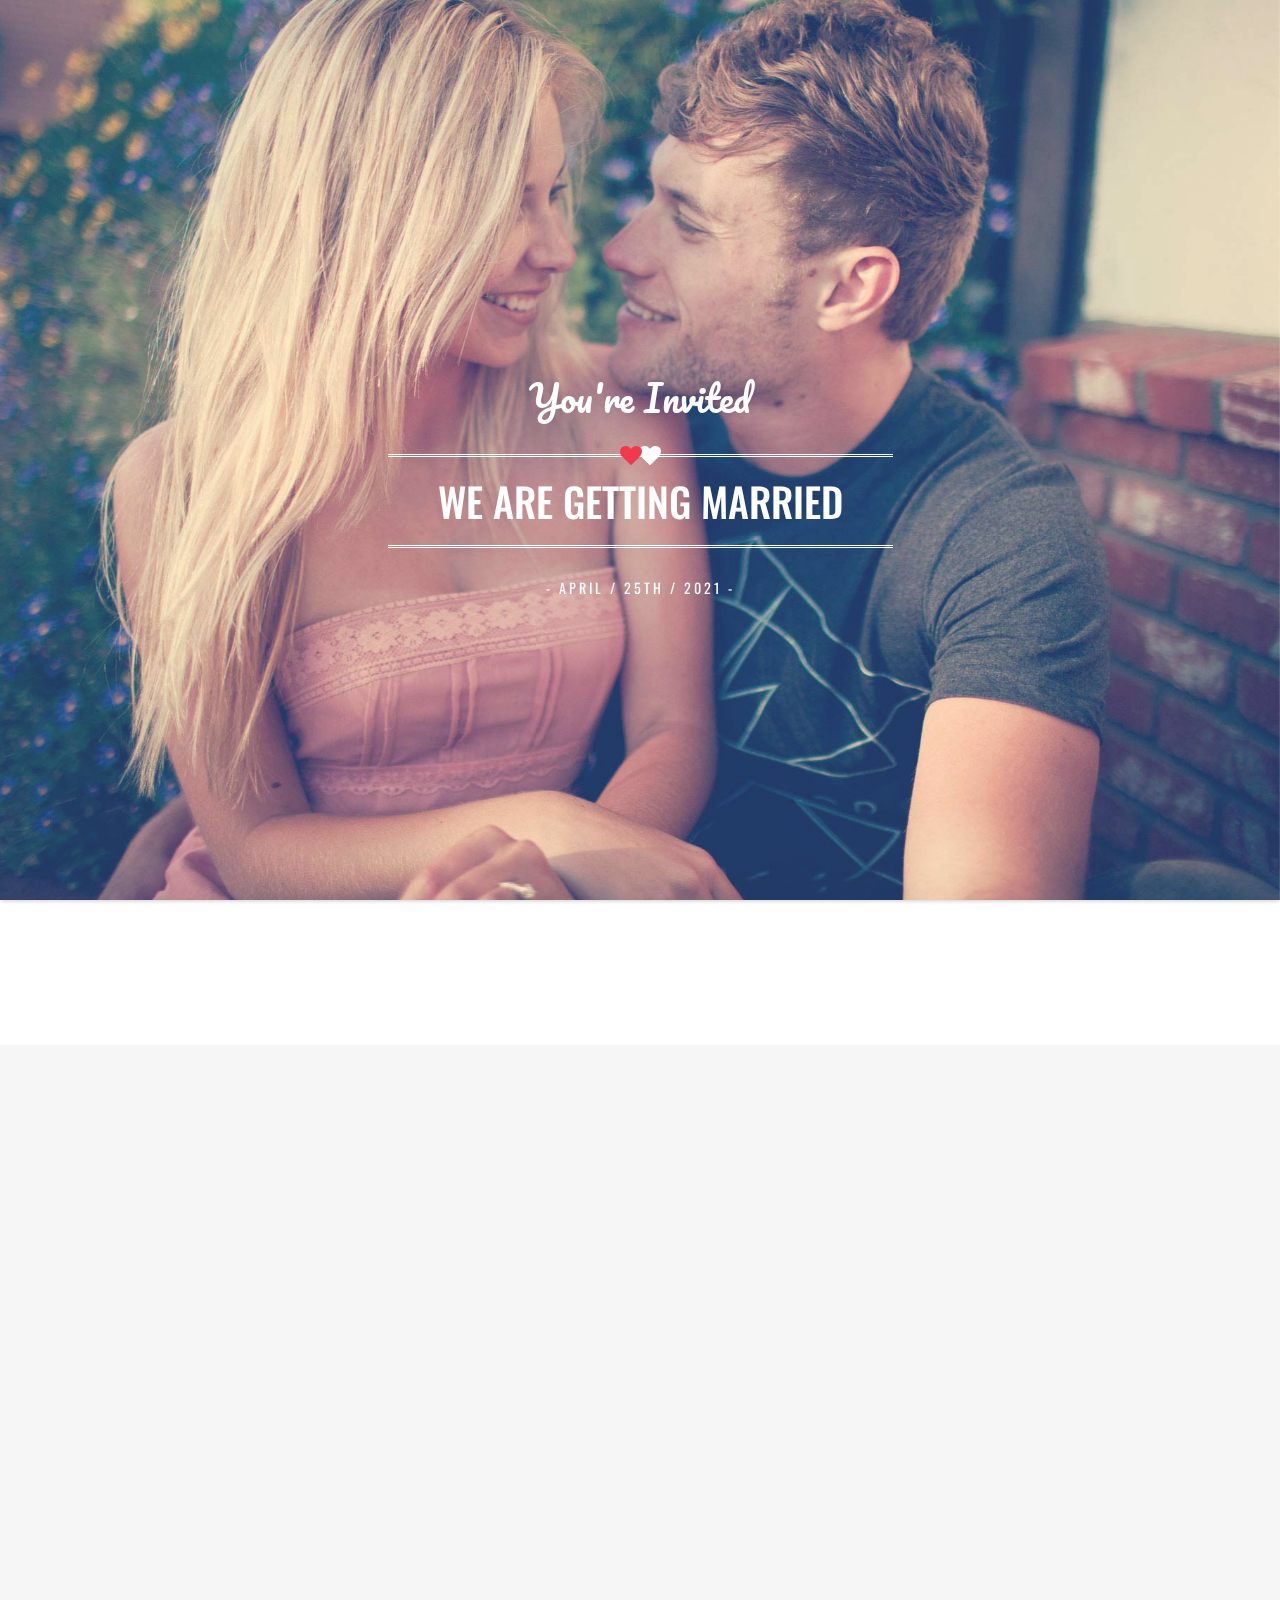
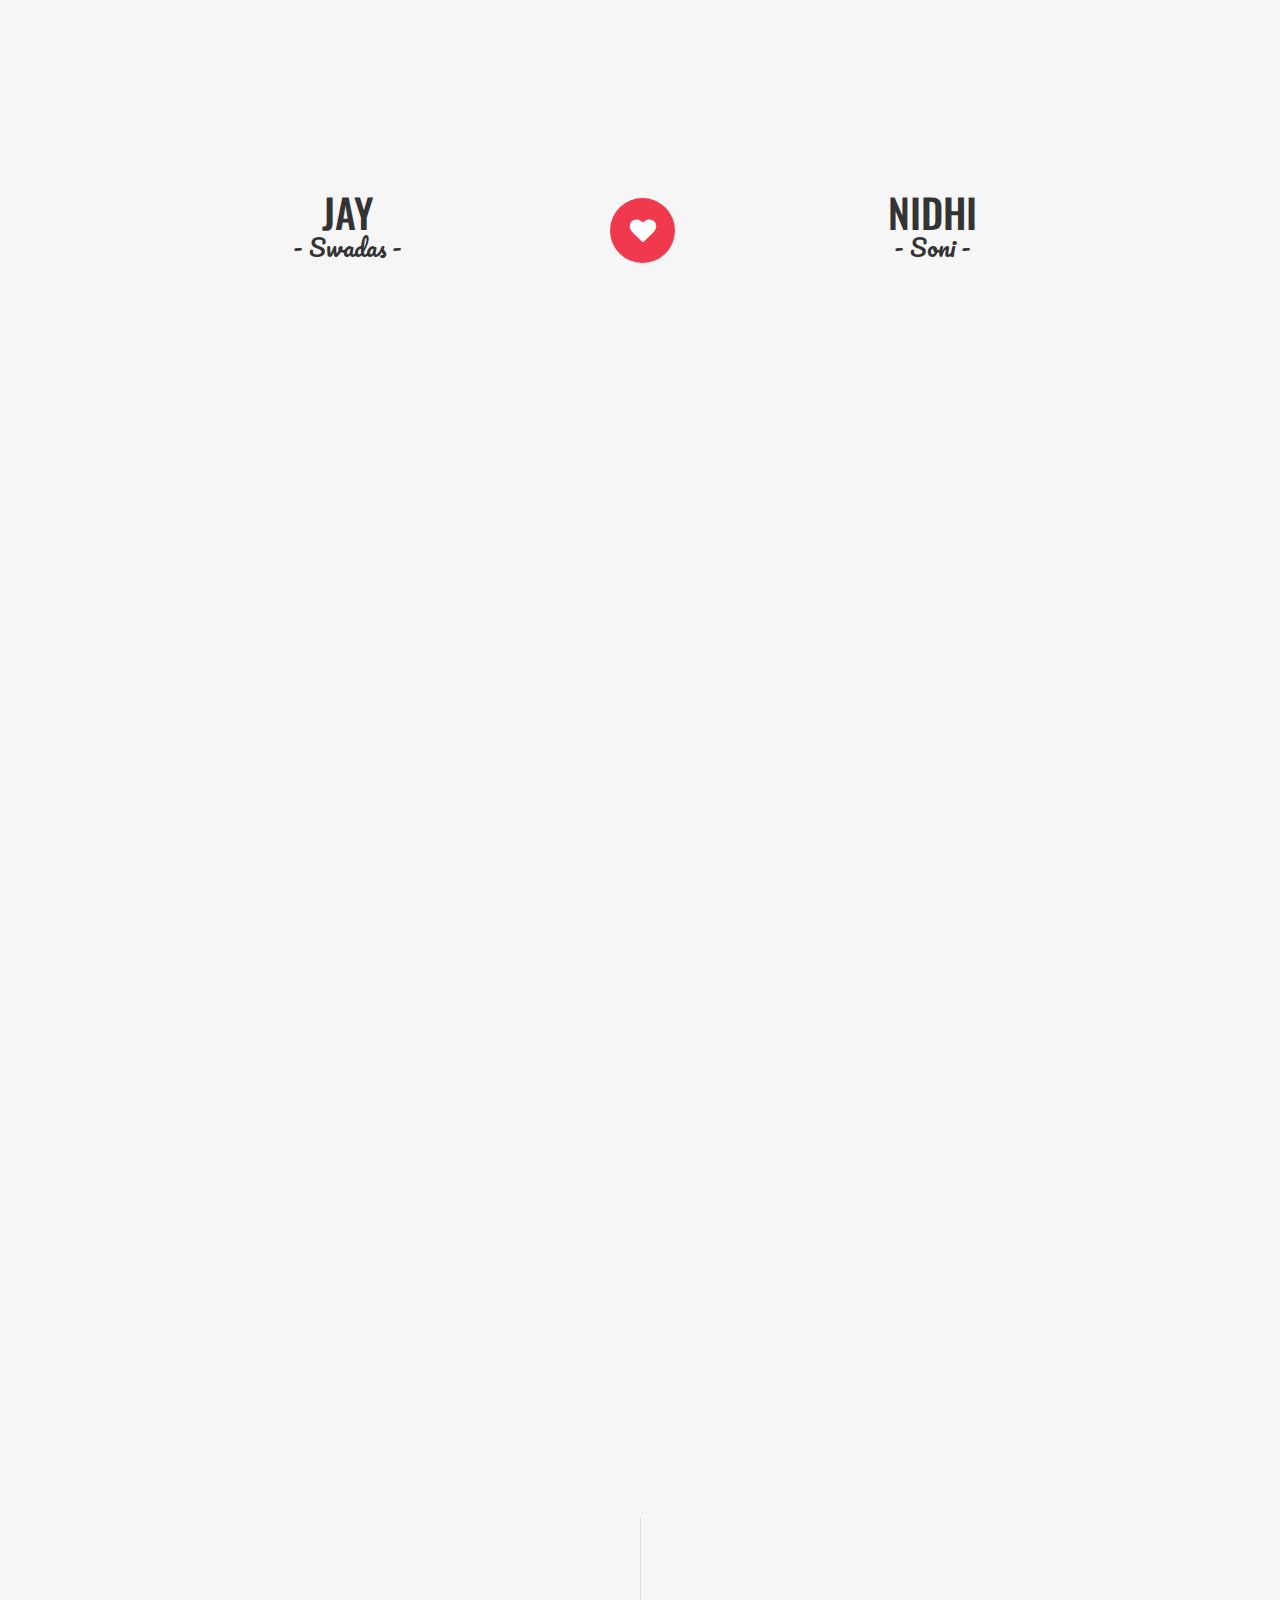
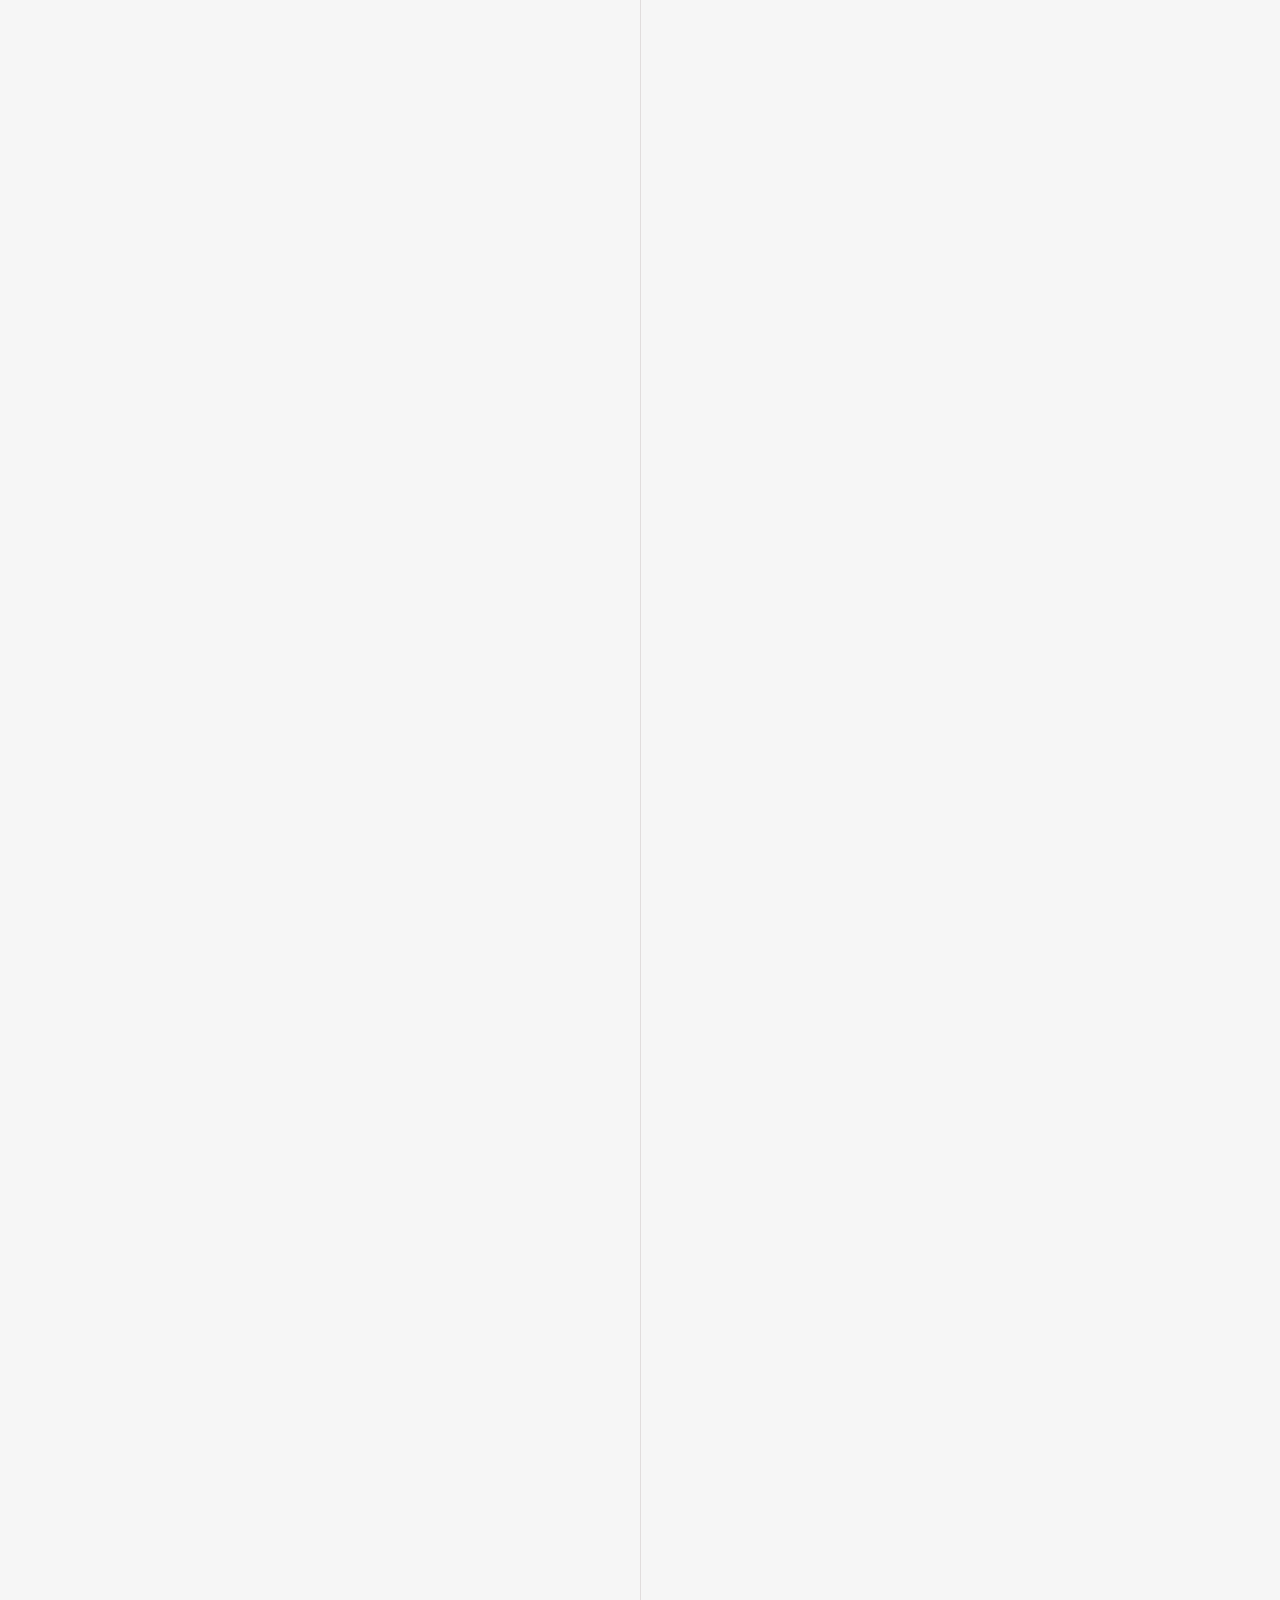
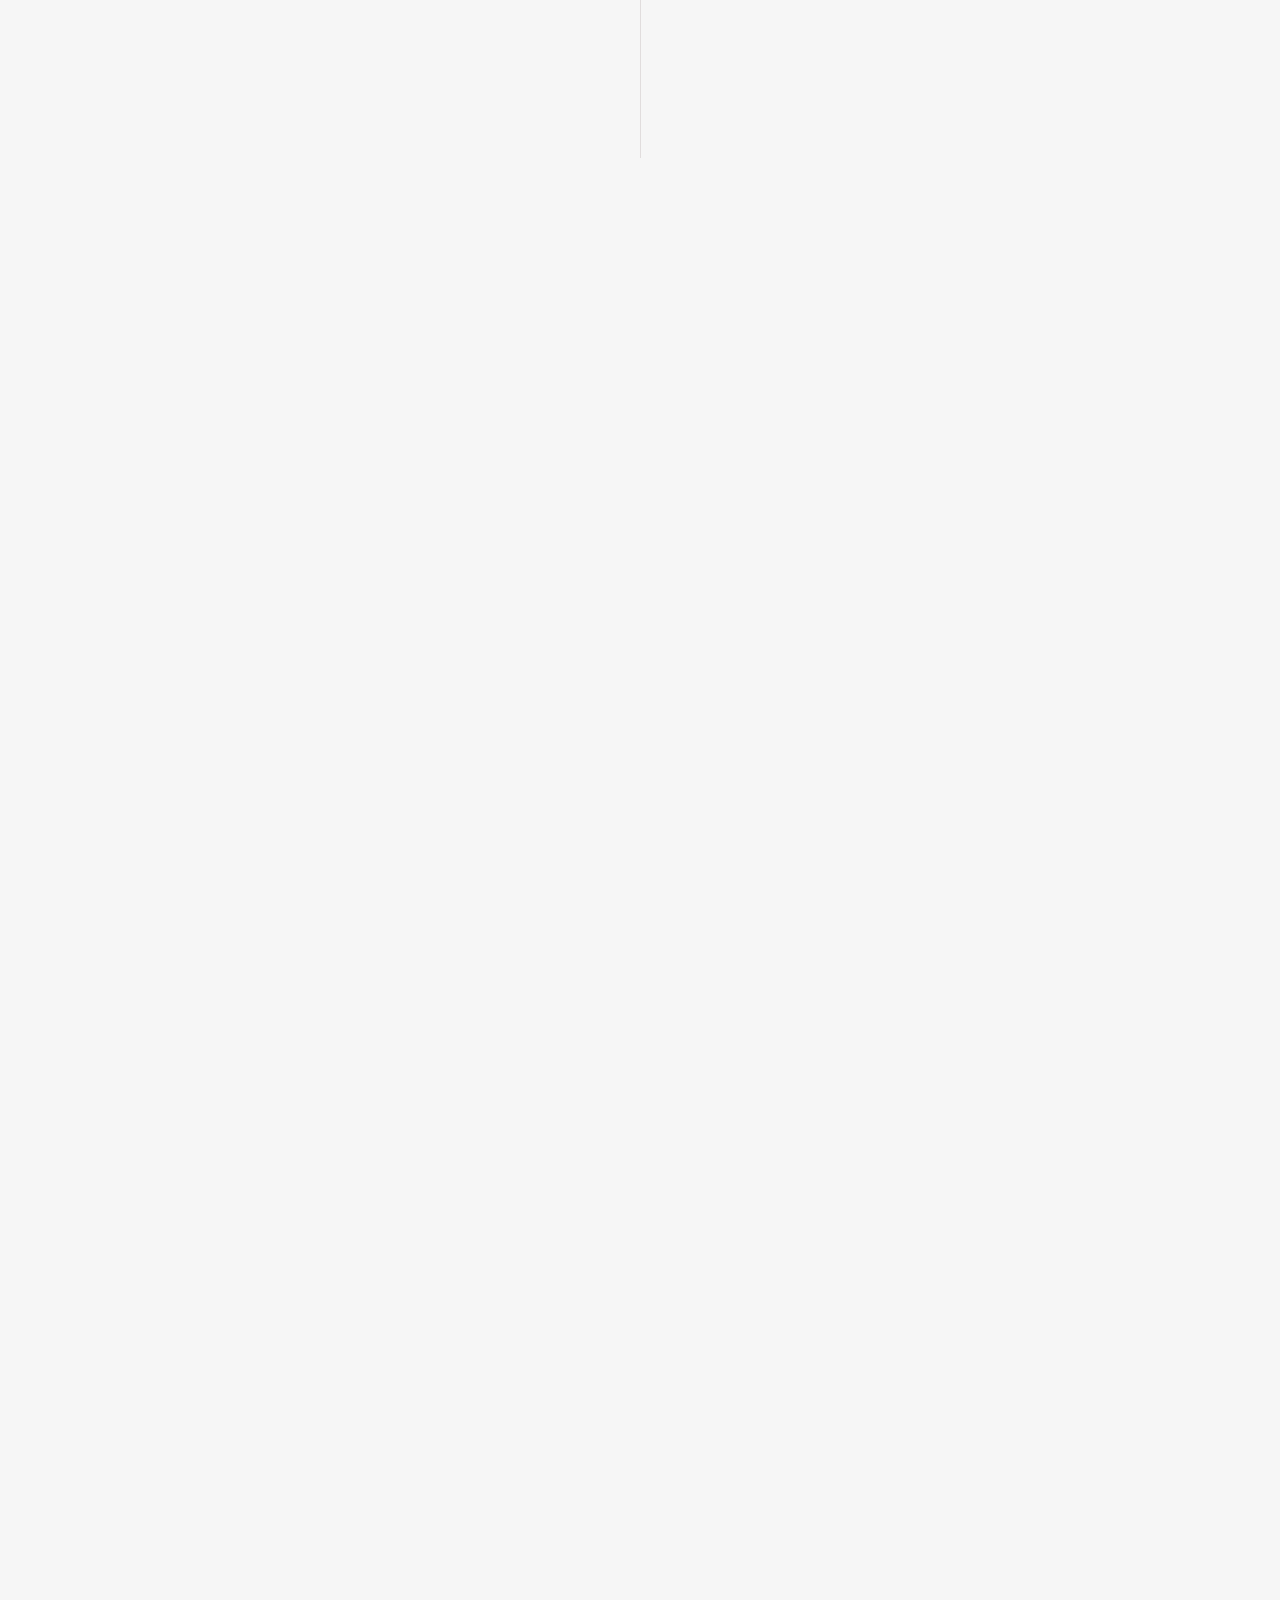
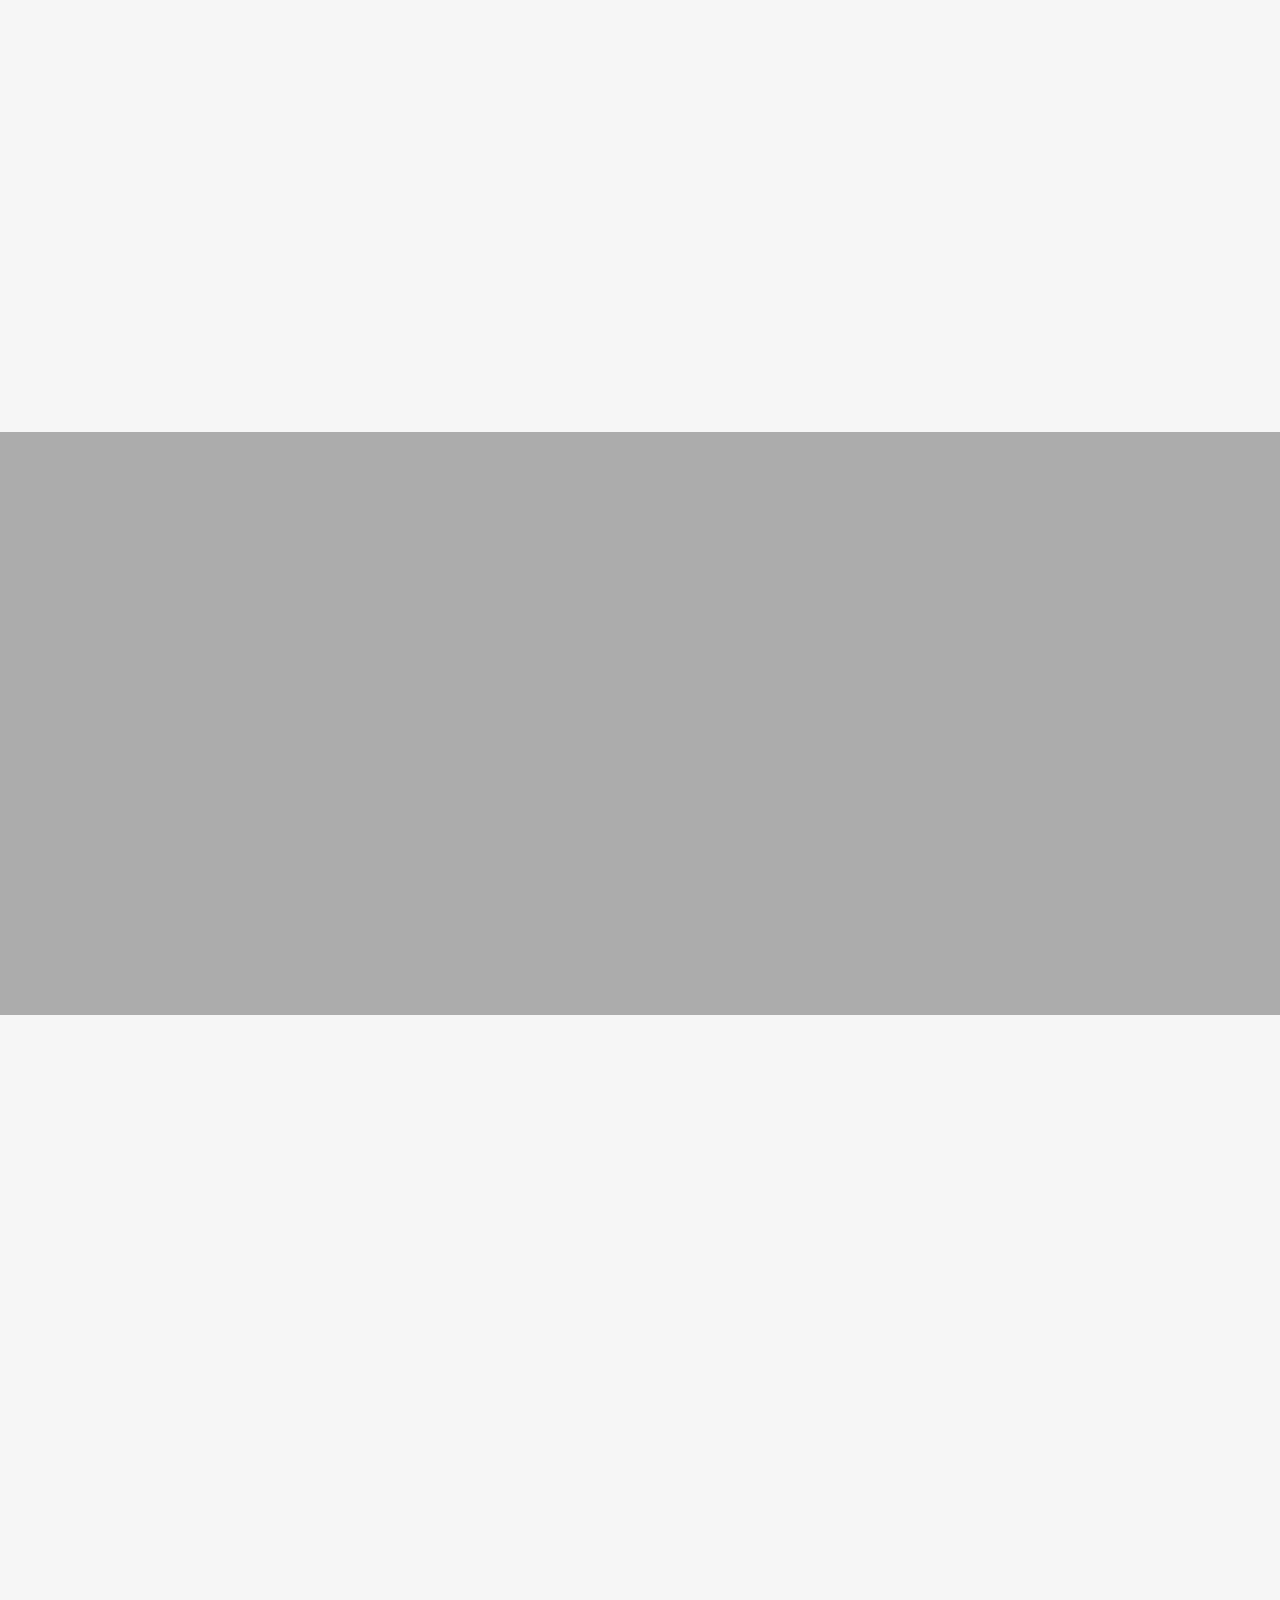
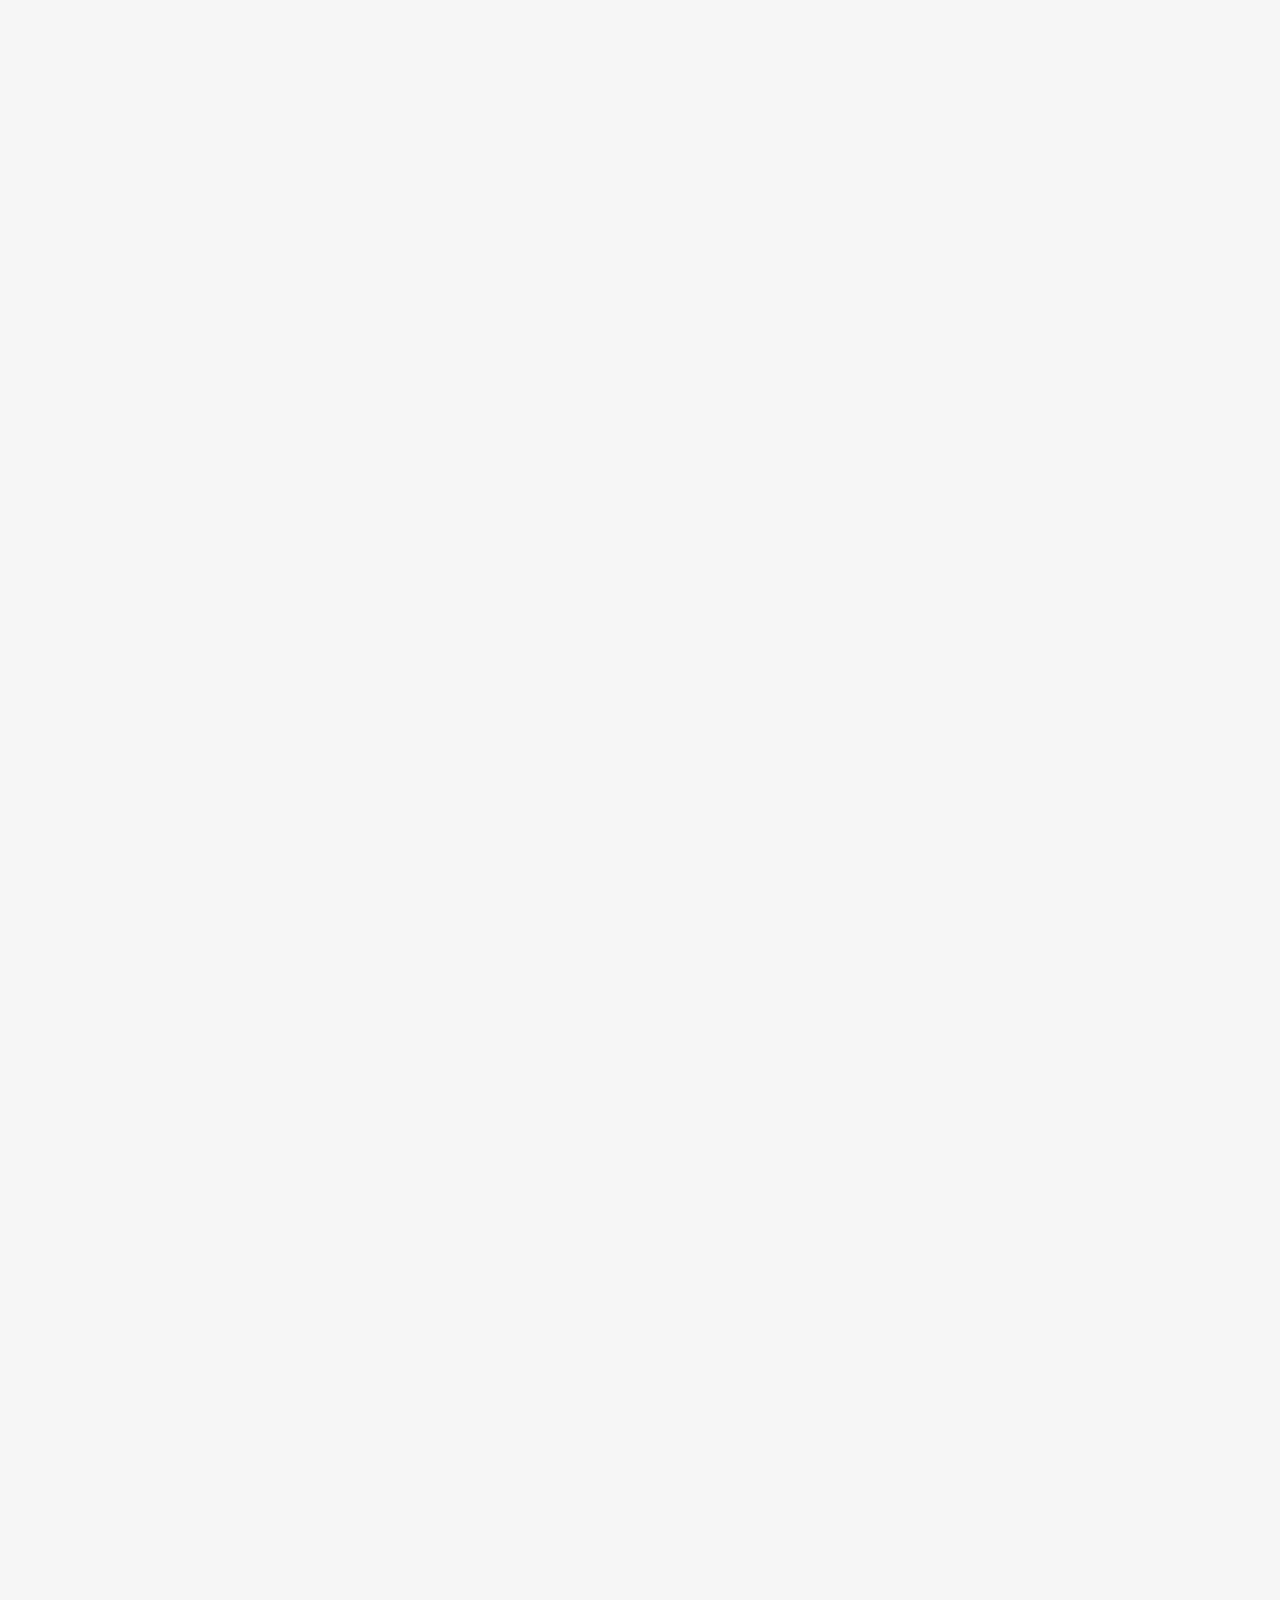
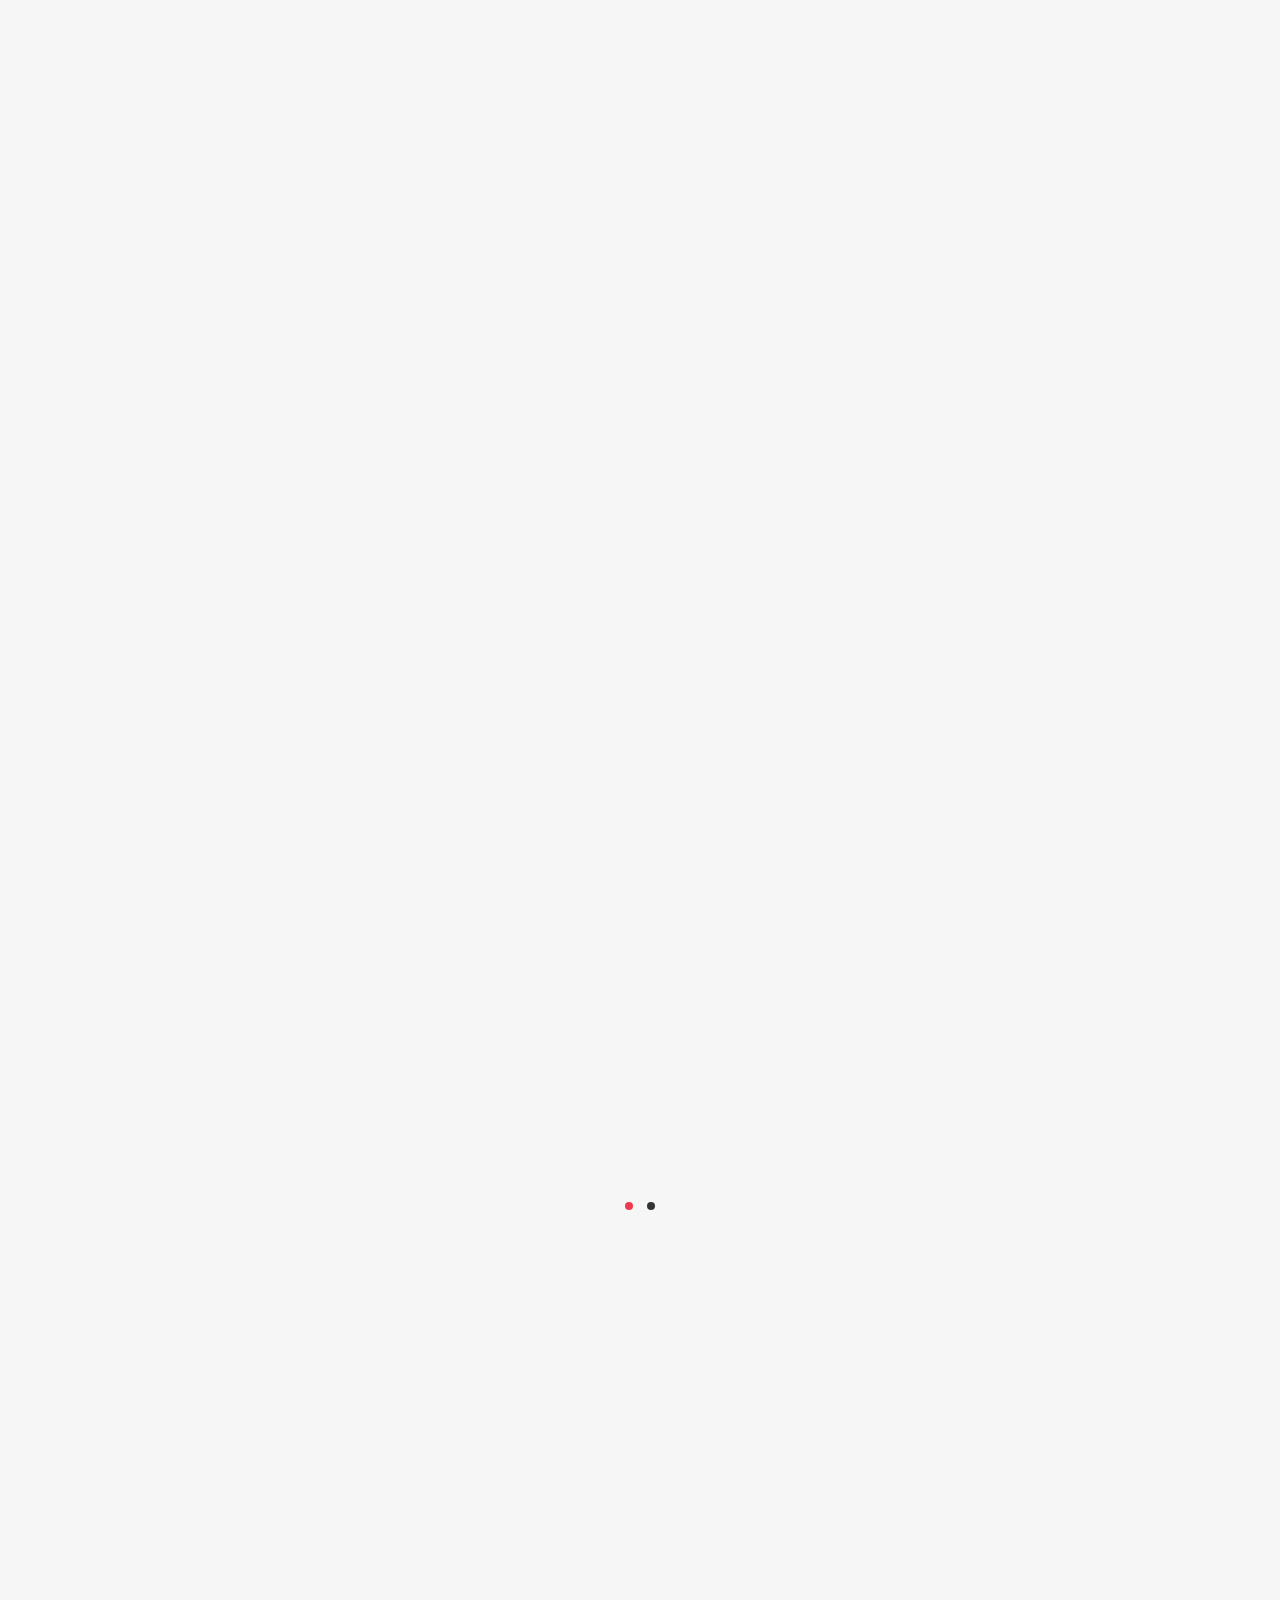
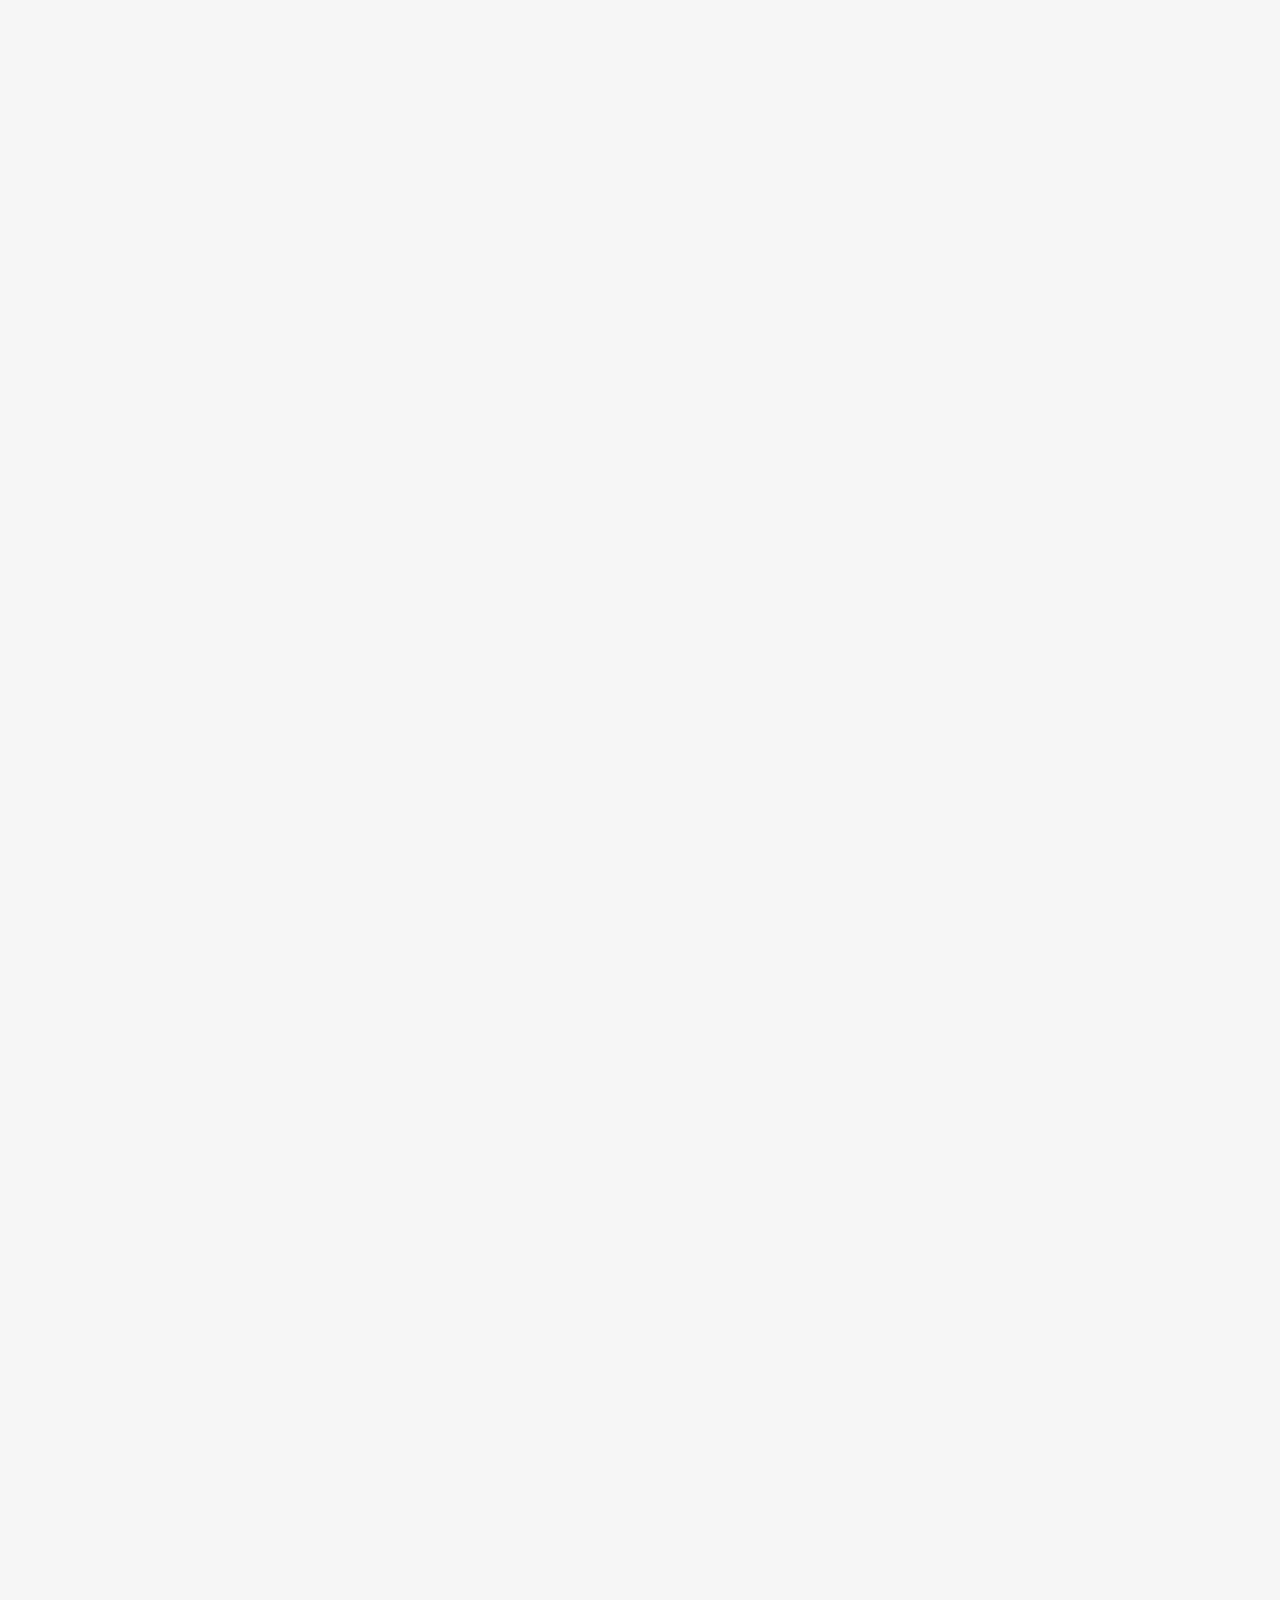
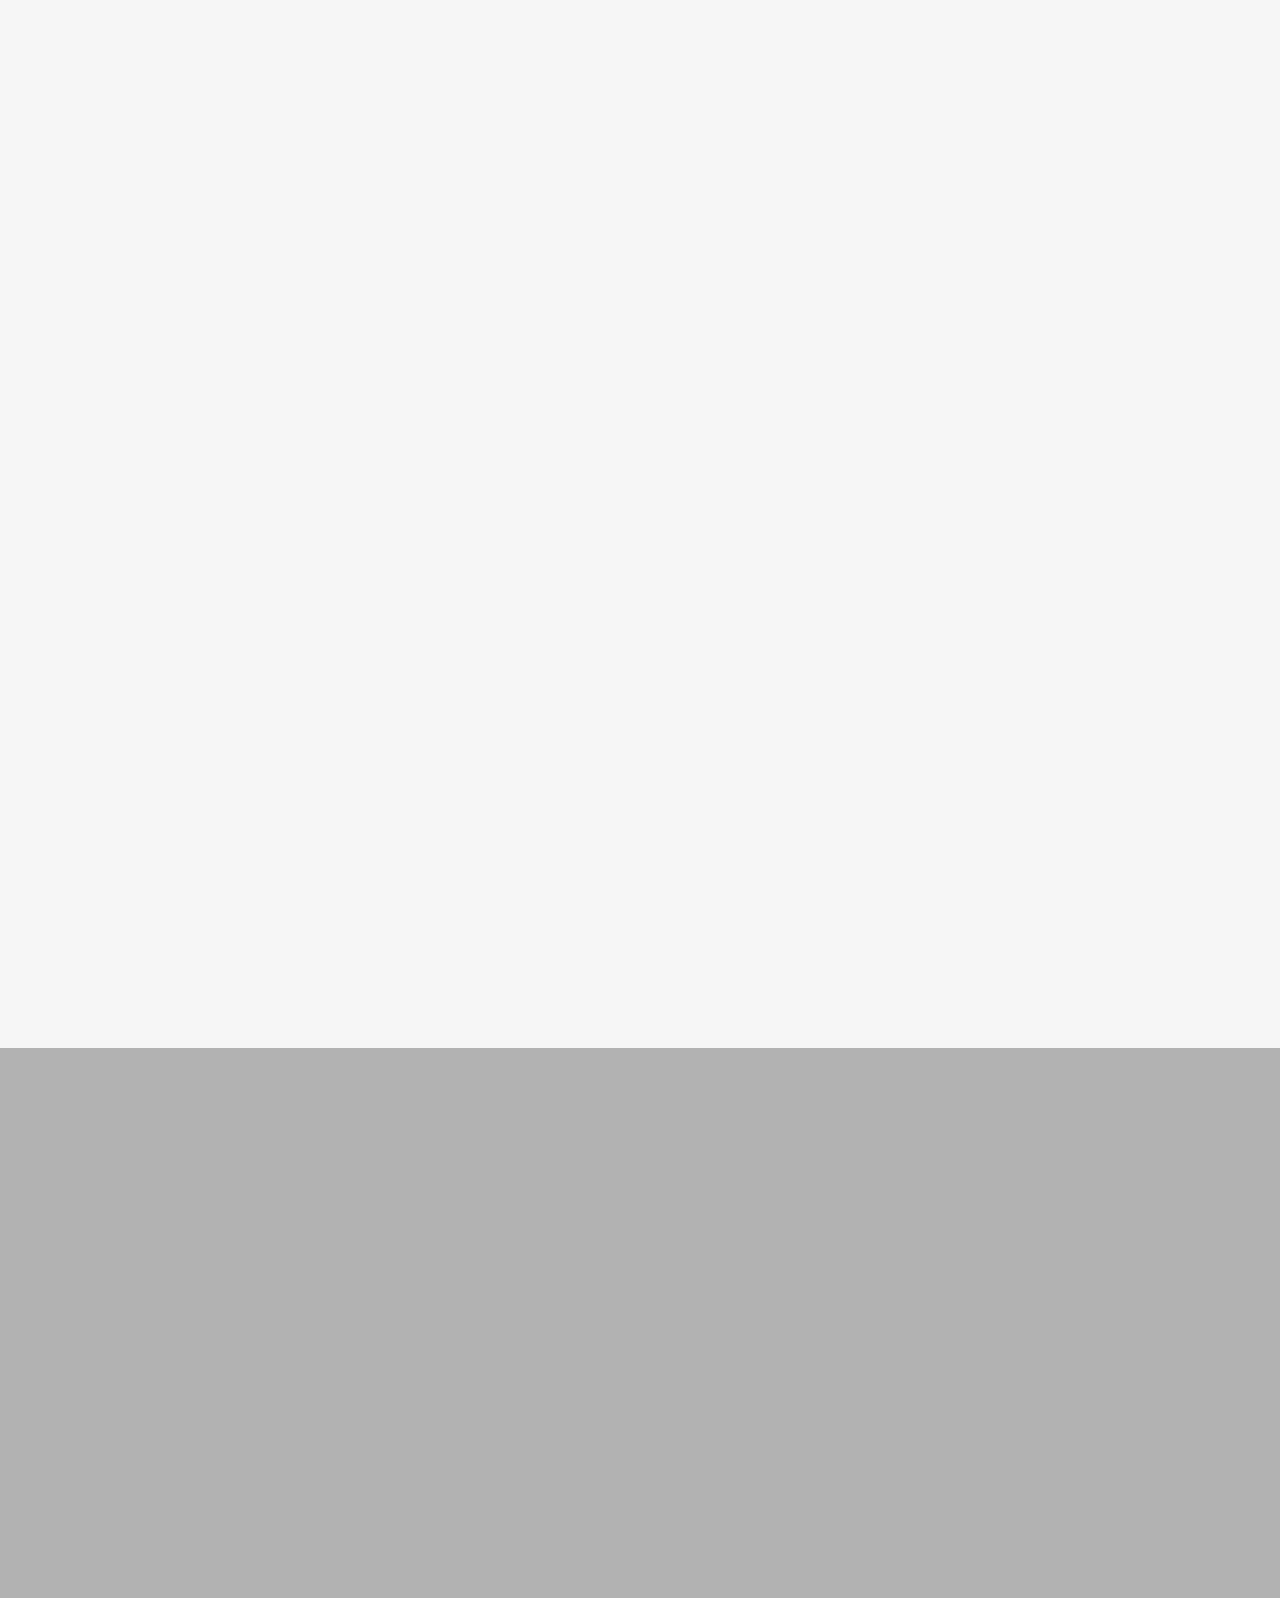
==== commit 8b493b1e: "Update index.html" ====
--- a/index.html
+++ b/index.html
@@ -27,9 +27,9 @@
         <!-- Icon -->
         <link rel="stylesheet" href="css/fonts/fontello/css/fontello.css" type="text/css" media="screen" />
         <!-- Font -->
-        <link href='http://fonts.googleapis.com/css?family=Oswald' rel='stylesheet' type='text/css'>
-        <link href='http://fonts.googleapis.com/css?family=Arvo:400,700' rel='stylesheet' type='text/css'>
-        <link href='http://fonts.googleapis.com/css?family=Pacifico' rel='stylesheet' type='text/css'>
+        <link href='https://fonts.googleapis.com/css?family=Oswald' rel='stylesheet' type='text/css'>
+        <link href='https://fonts.googleapis.com/css?family=Arvo:400,700' rel='stylesheet' type='text/css'>
+        <link href='https://fonts.googleapis.com/css?family=Pacifico' rel='stylesheet' type='text/css'>
         <!-- Theme CSS -->
     	<link href="css/style.css" rel="stylesheet" media="screen">
        
@@ -1818,4 +1818,4 @@
         <script type="text/javascript" src="js/main-slider-fade.js"></script>
         
 	</body>
-</html>+</html>
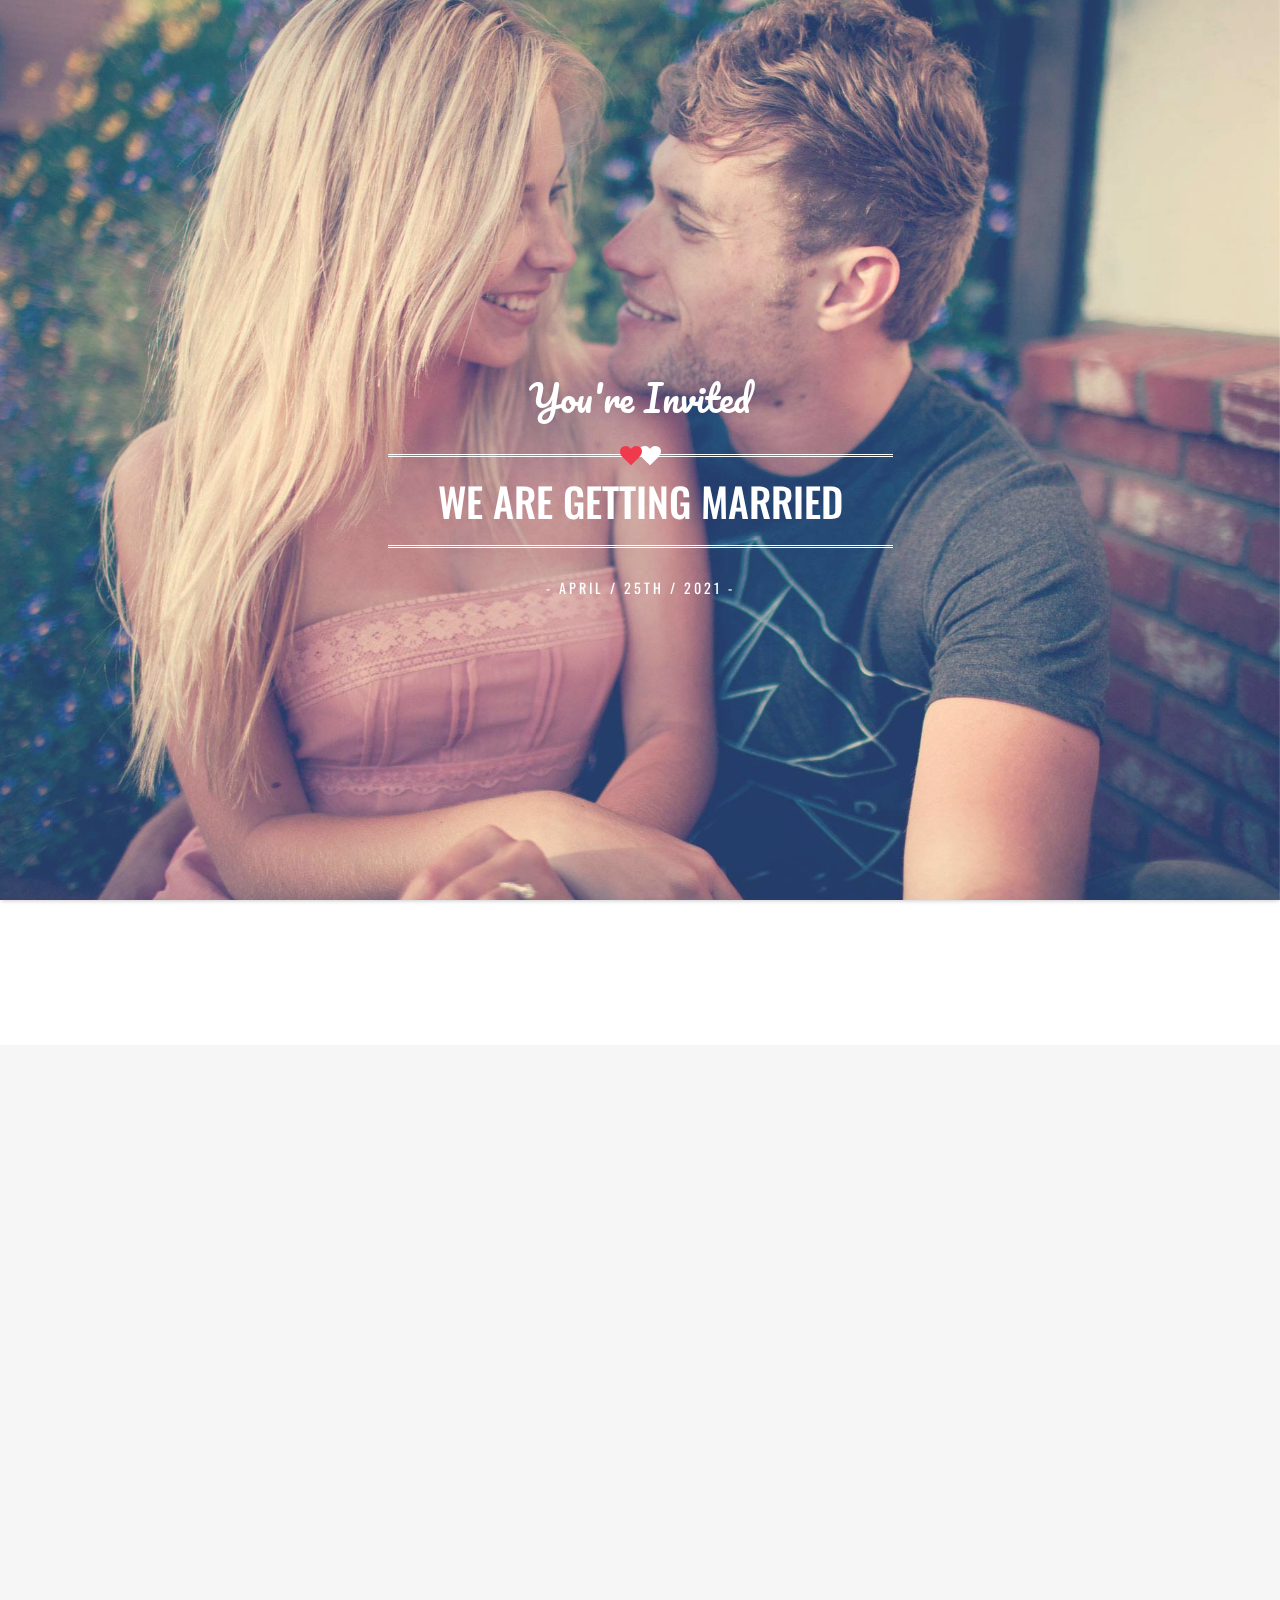
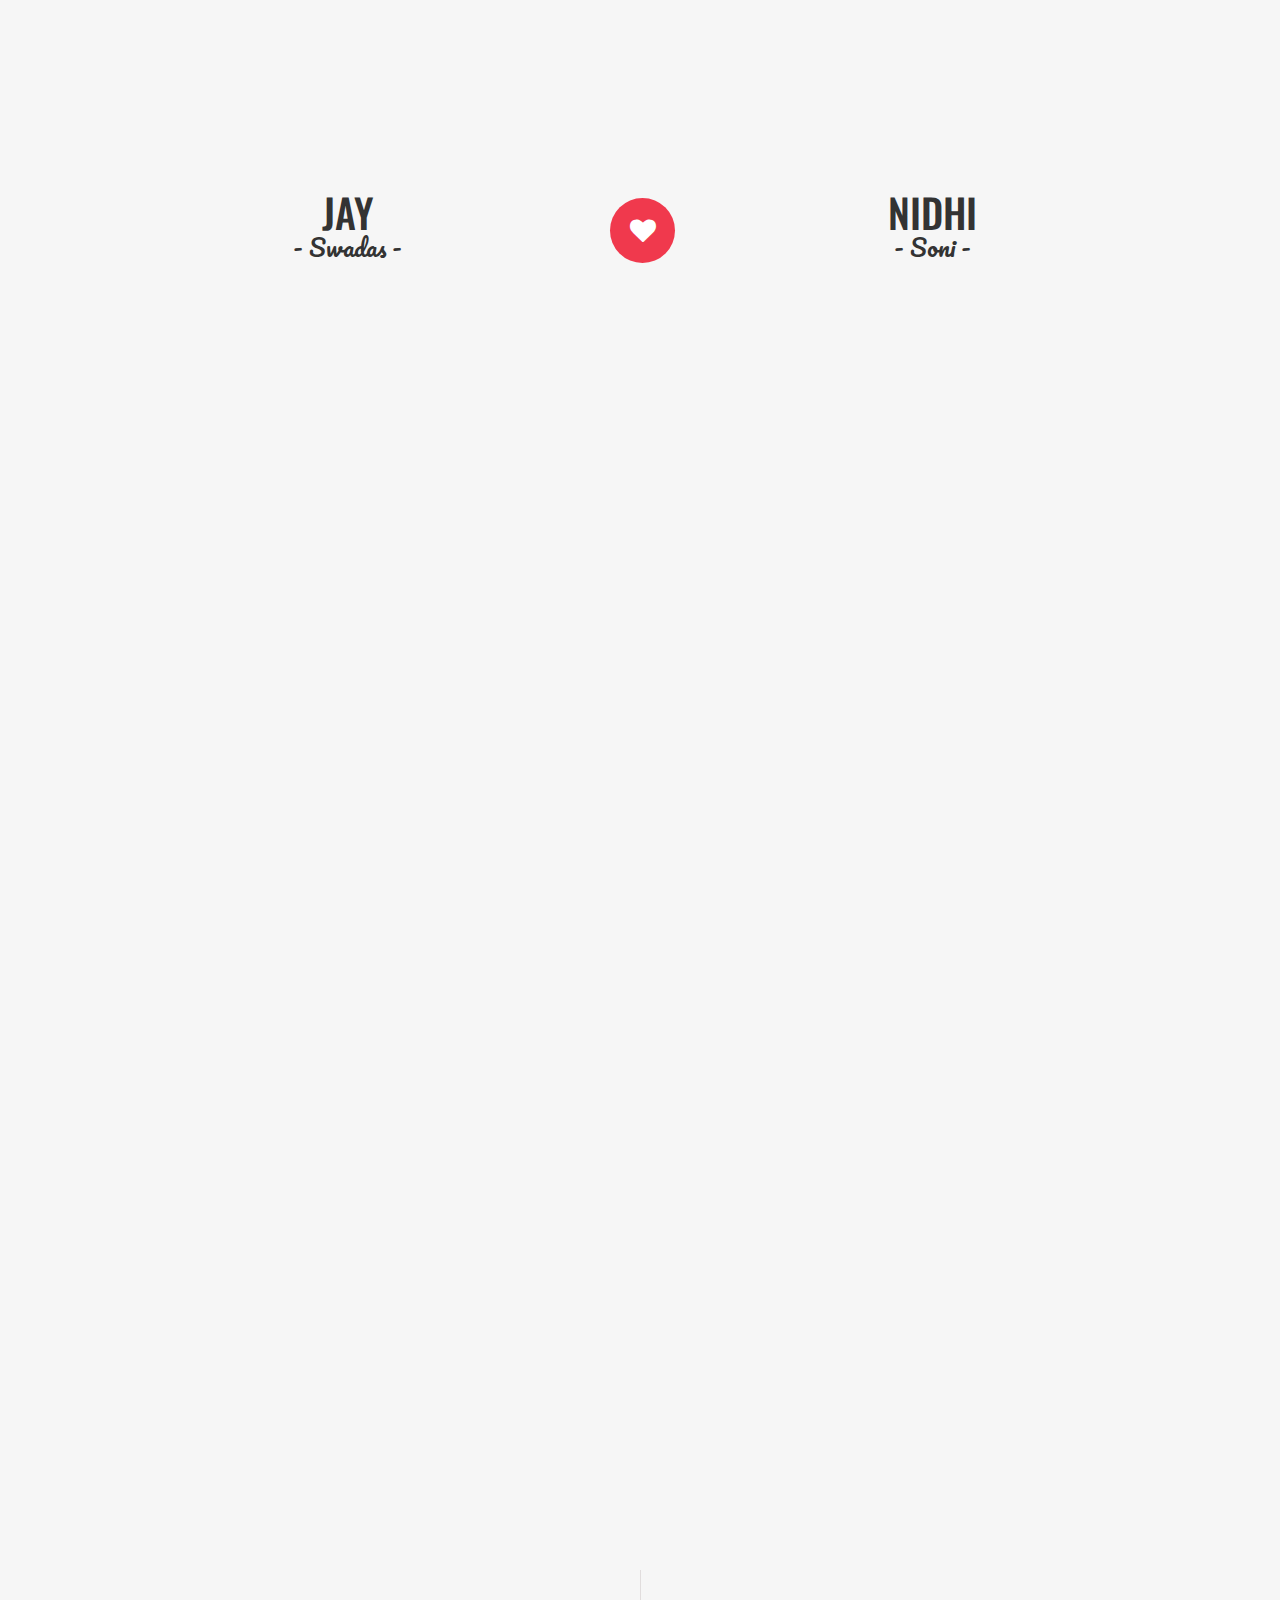
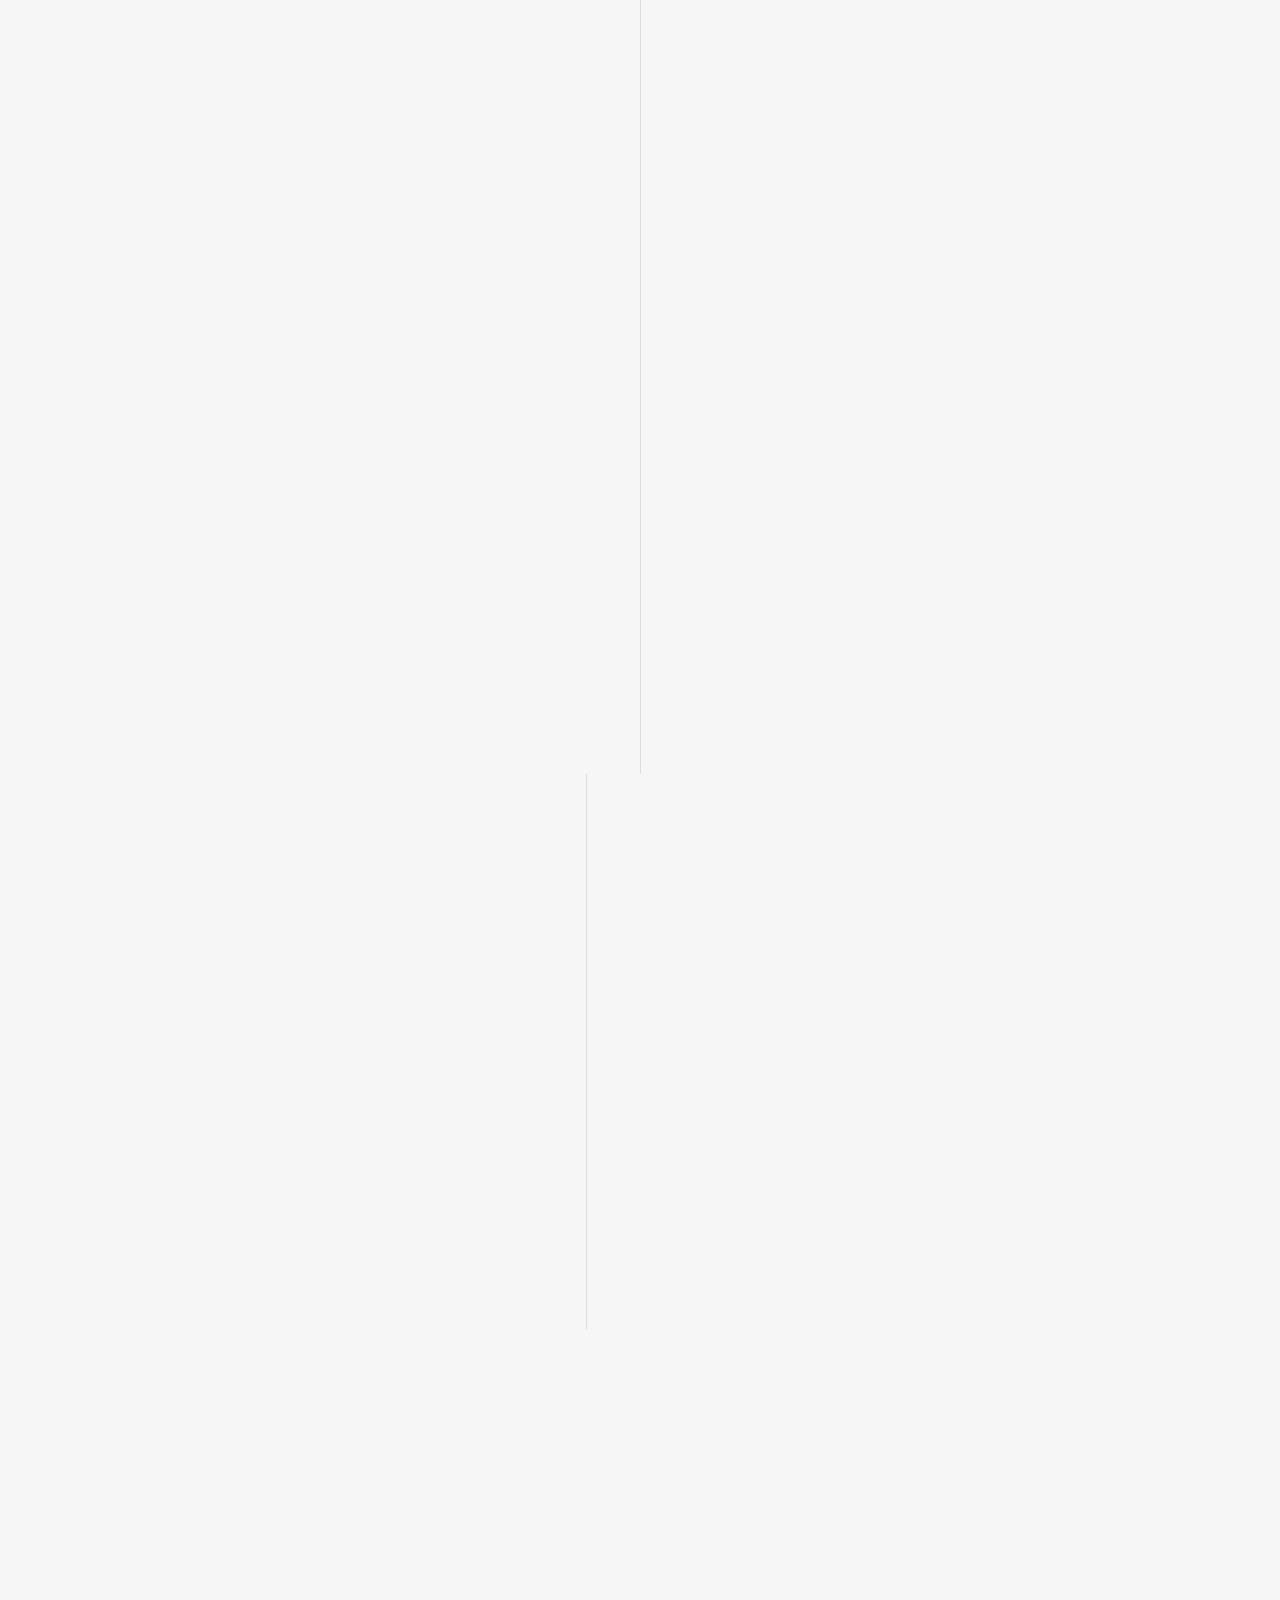
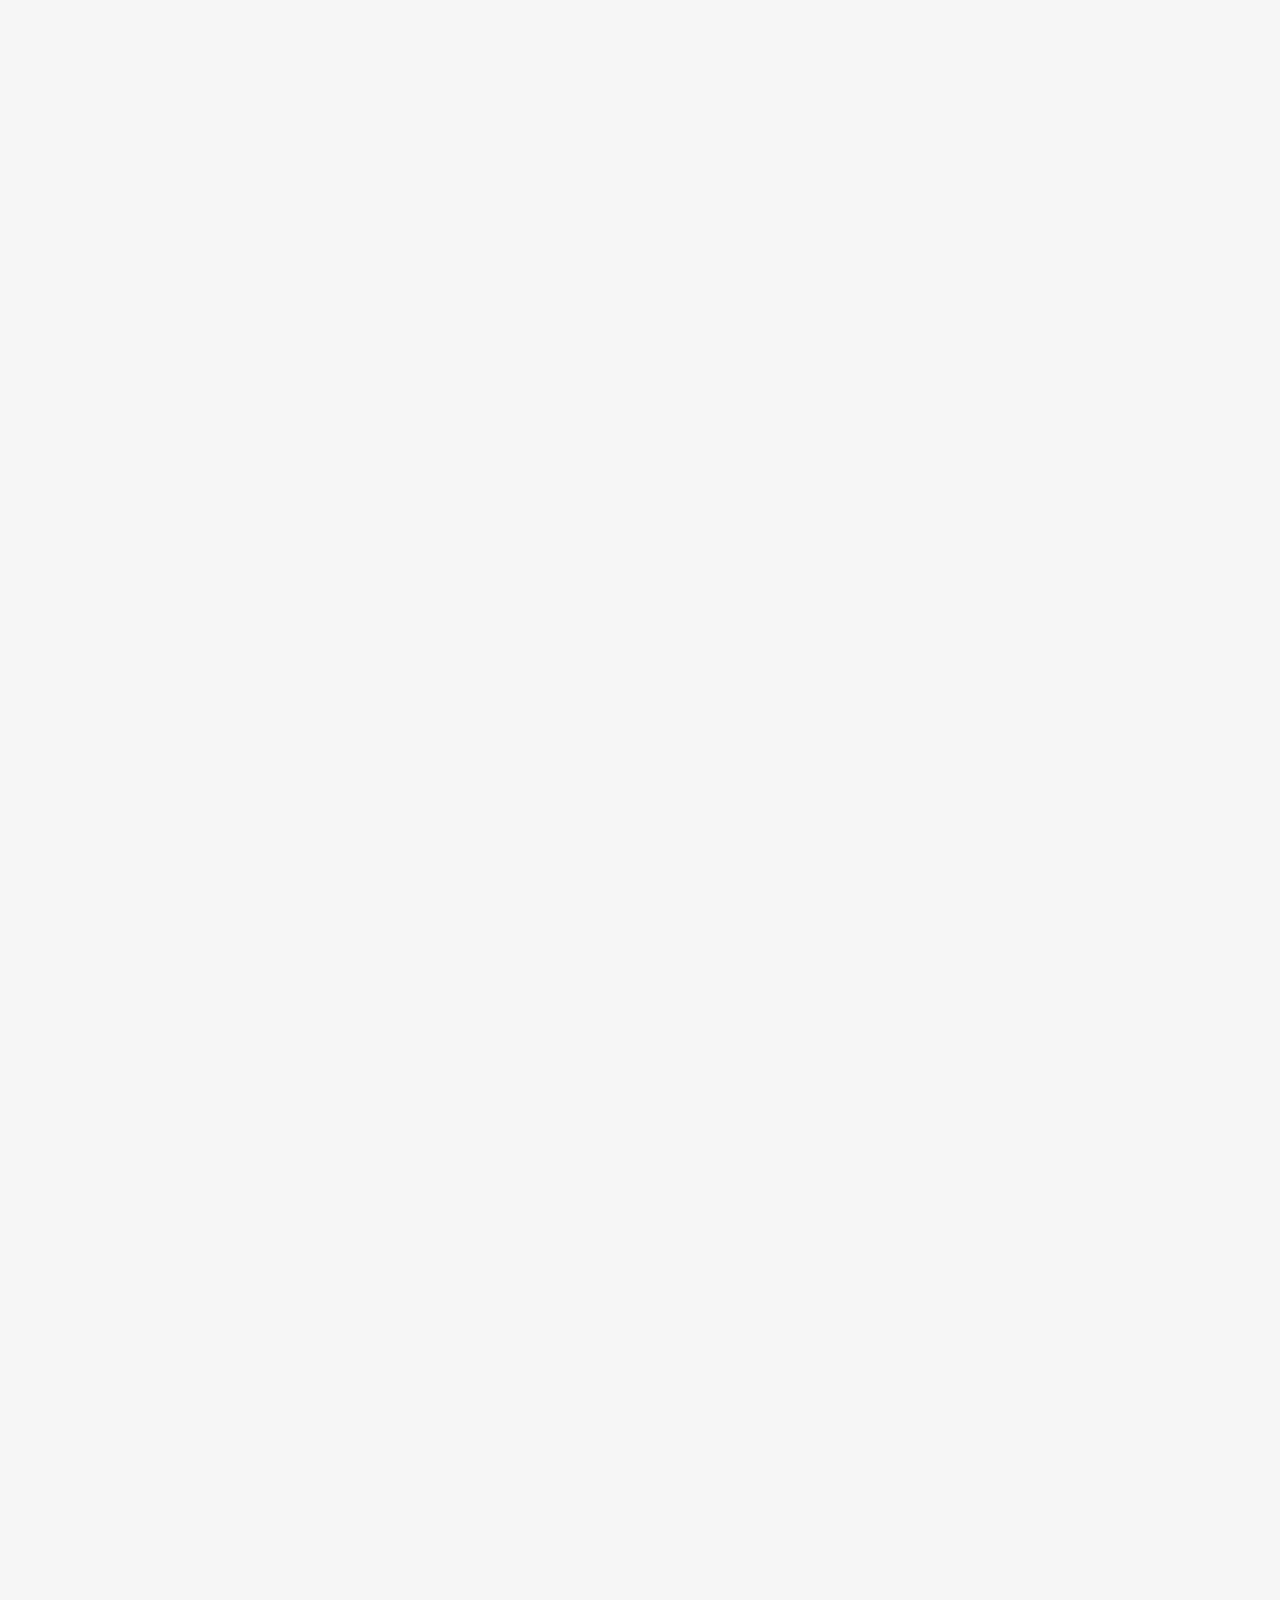
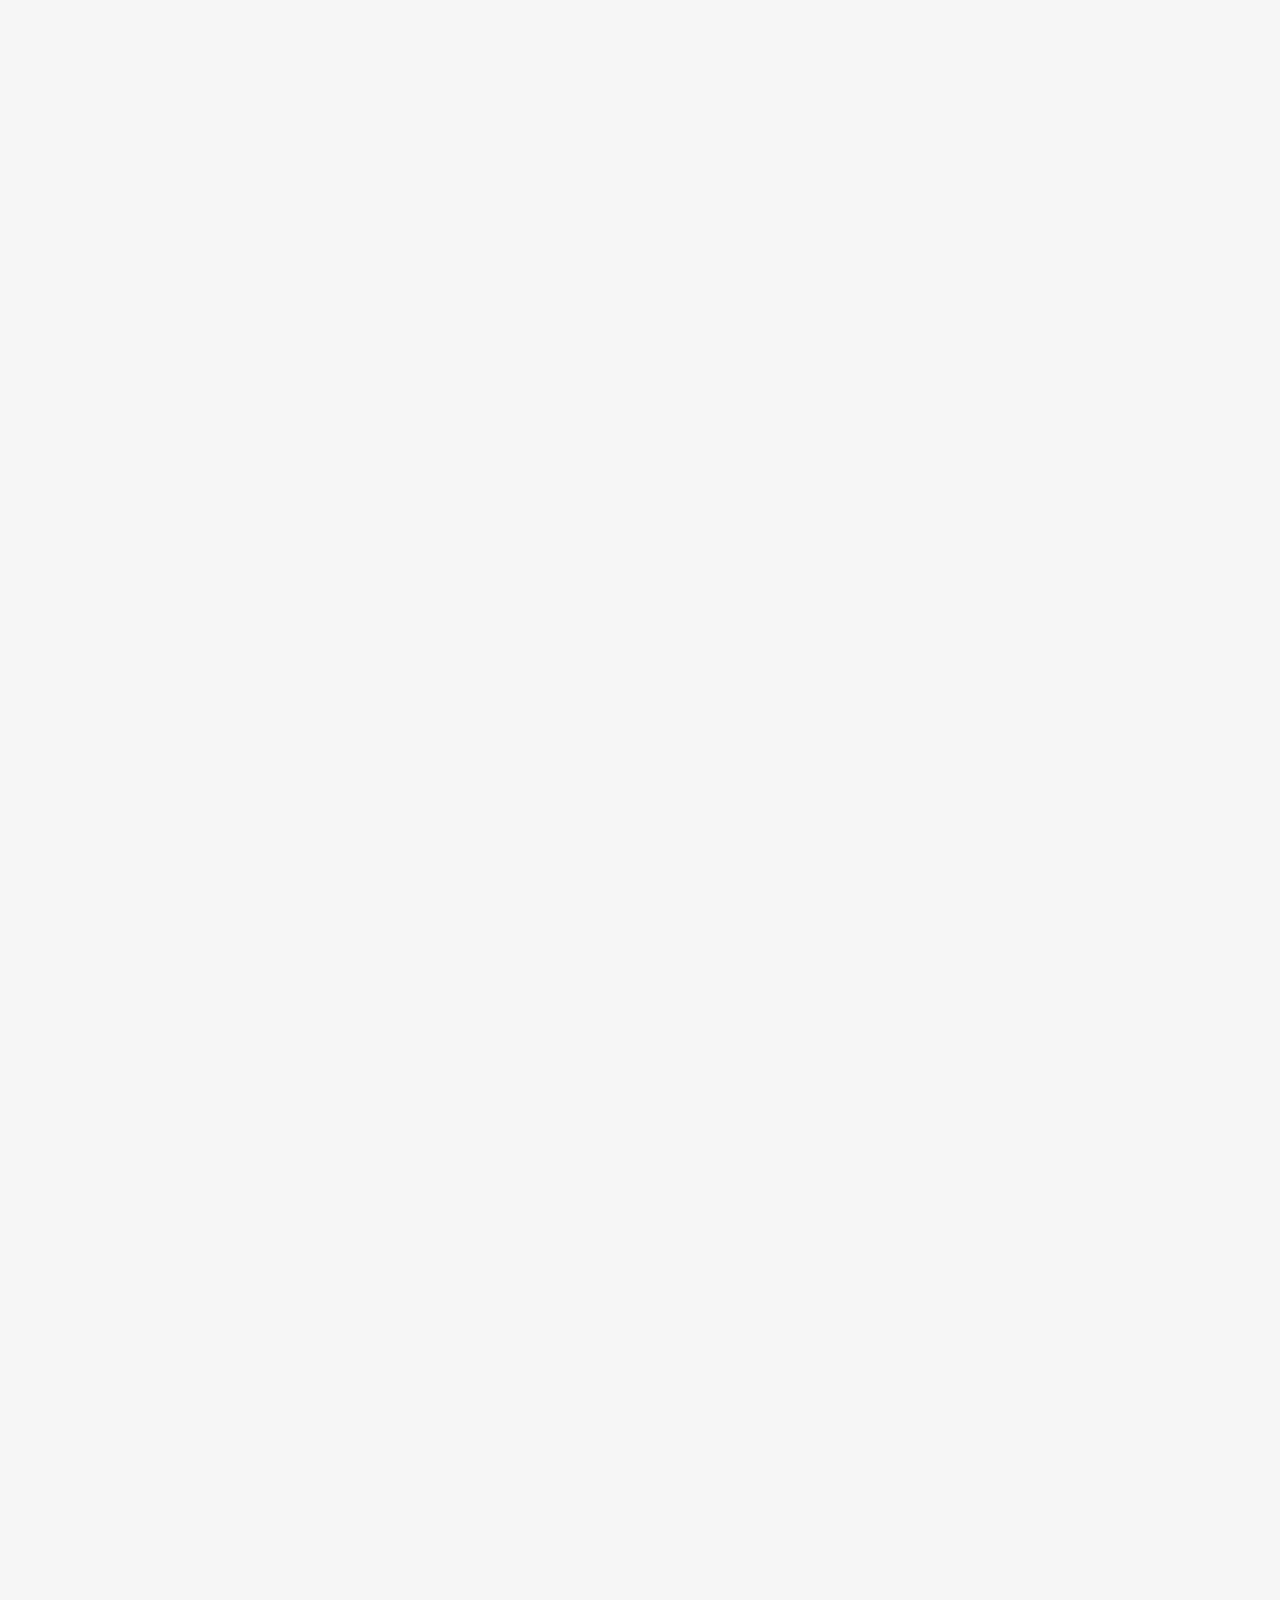
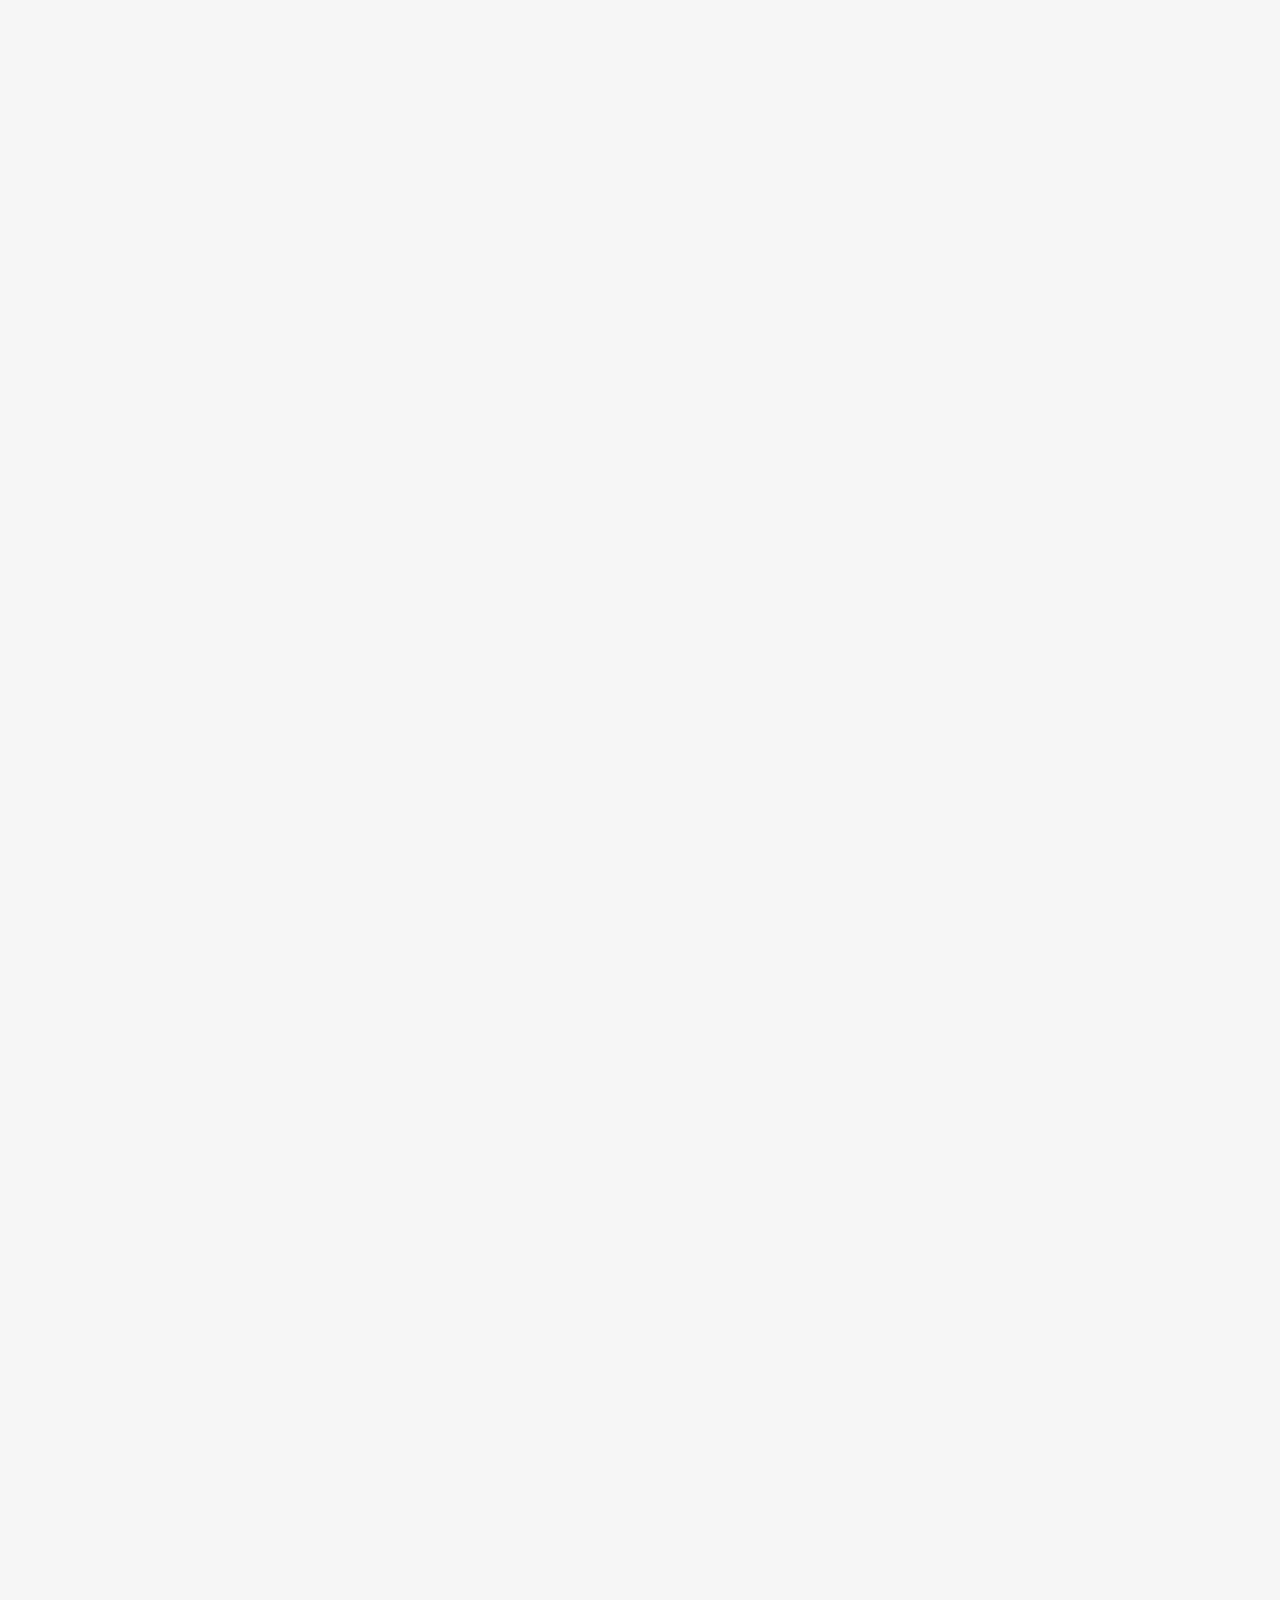
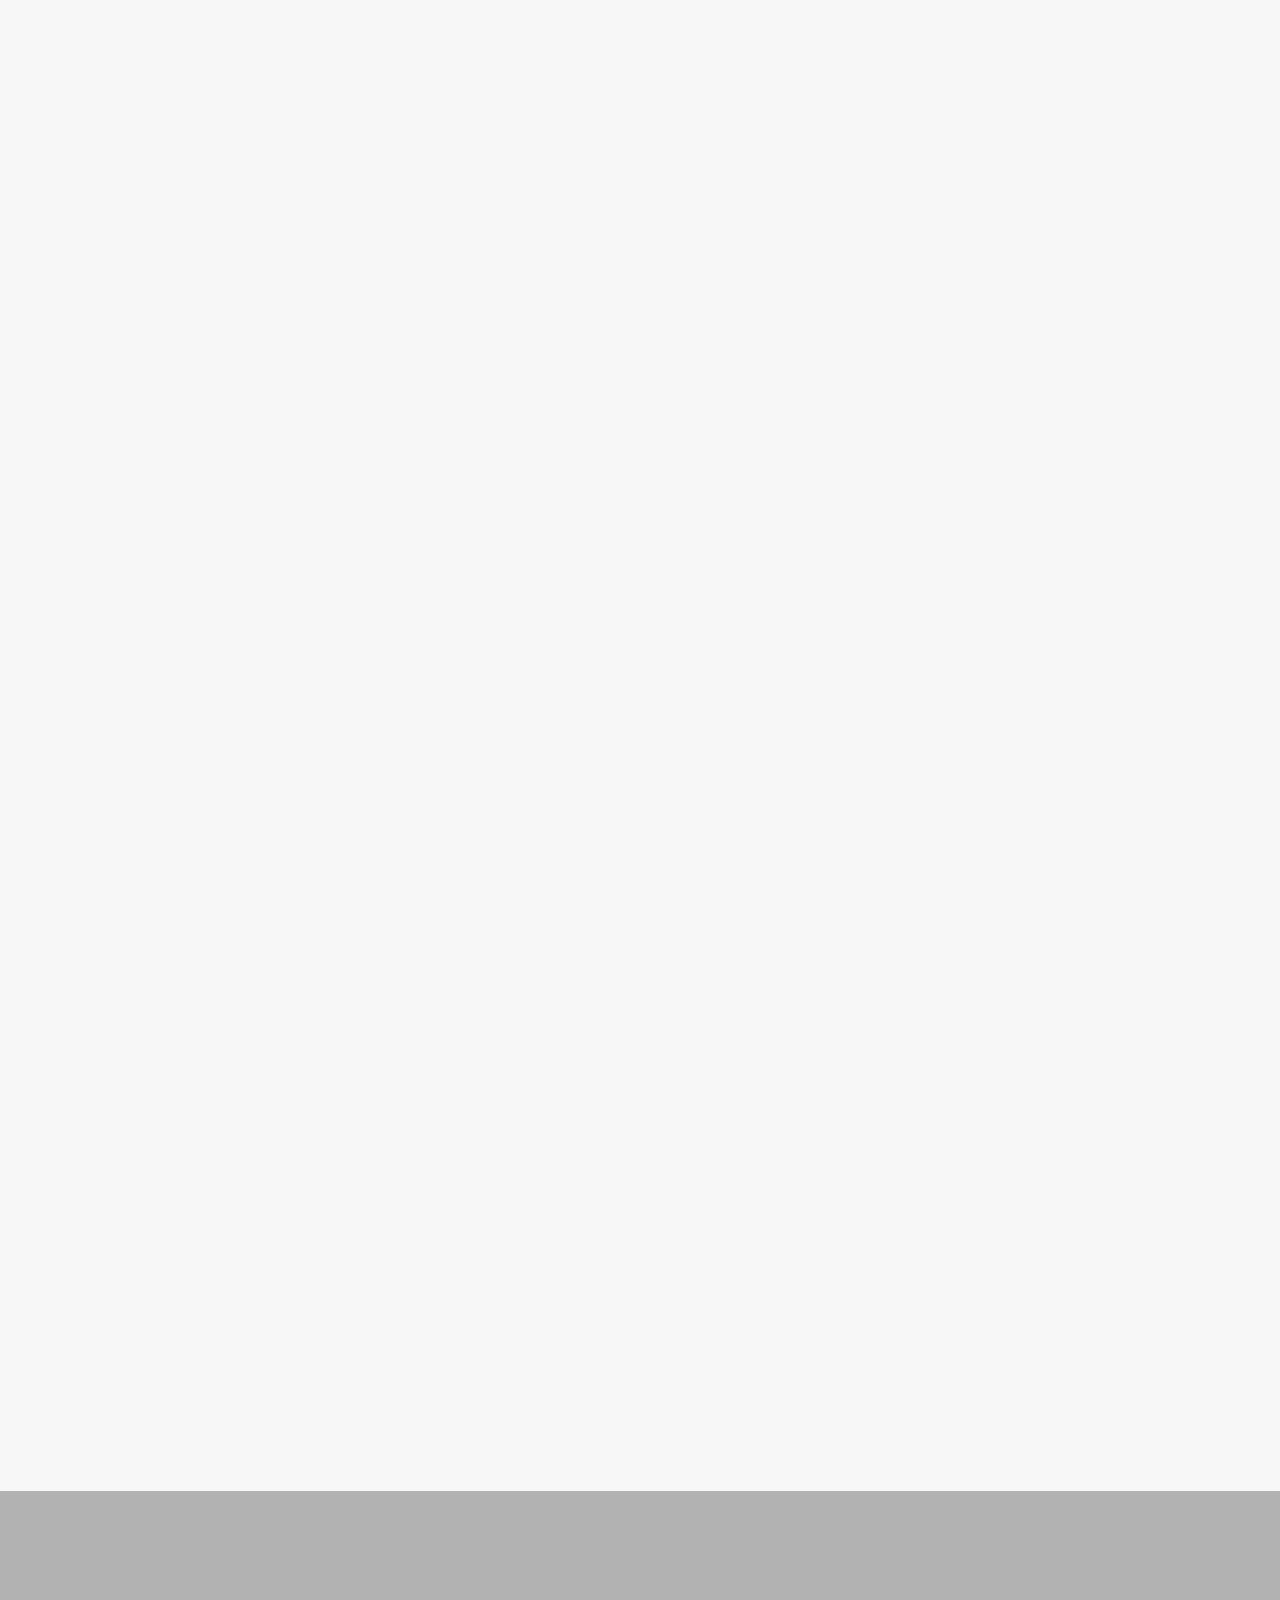
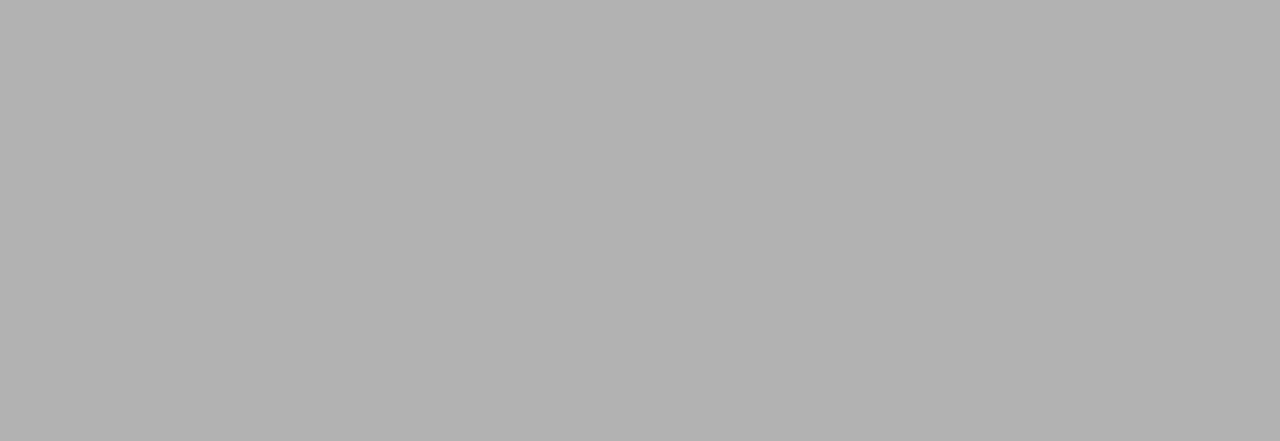
==== commit eadbd60e: "Add files via upload" ====
--- a/index.html
+++ b/index.html
@@ -99,7 +99,10 @@
   			<ul class="slides">
     			<li>
                 	<!-- SLIDE IMAGE -->
-                	<div data-stellar-ratio="0.5" class="slide-image" style="background-image:url(images/slide-image-1920-i.jpg); background-position:top center">
+                	<div data-stellar-ratio="0.5" class="slide-image slide-desk" style="background-image:url(images/slide-image-1920-i.jpg); background-position:center;">
+                    </div>
+
+                    <div data-stellar-ratio="0.5" class="slide-image" style="background-image:url(images/slide-image-1920-i-mobile.jpg); background-position:top center;display: none;">
                     </div>
                     
                     <!-- SLIDE OVERLAY -->
@@ -190,28 +193,7 @@
                                	<!--PHOTO OVERLAY-->
                            		<div class="layer wh100 hidden-black-overlay hover-animation fade-in">
                             	</div><!--END of PHOTO OVERLAY-->
-                                				                                    
-                                <!--ICON LINK-->
-                                <div class="layer wh100 hidden-link hover-animation delay1 fade-in">
-                                    <div class="alignment">
-                                    	<div class="v-align center-middle">
-                                           
-                                     		<a href="images/attachment-couple.jpg" class="magnific-zoom">
-        										<div class="de-icon circle light medium-size inline">
-            										<i class="de-icon-zoom-in"></i>
-            									</div>
-        									</a>
-                                                    
-                                            <a class="magnific-ajax" href="him.html">
-        										<div class="de-icon circle light medium-size inline">
-            										<i class="de-icon-link"></i>
-            									</div>
-        									</a>
-                                                
-                                      	</div>
-                                    </div>
-                                </div><!--END of ICON LINK-->
-							
+                                
                             </div><!--END of PHOTO-ITEM-->   
                             
                             <div class="his-her-name">
@@ -224,7 +206,7 @@
                             </div>                            
                             
                             <p class="blurb animation fadeInLeft text-center">
-                            	Lorem ipsum dolor sit amet, consectetur adipiscing elit. Integer ultrices malesuada ante quis pharetra. Nullam non bibendum dolor. Ut vel turpis accumsan, efficitur dolor fermentum, tincidunt metus. Etiam ut ultrices nibh.  Etiam aliquam mauris non hendrerit faucibus. Proin pulvinar congue  ex, vitae commodo. Phasellus condimentum, mi ut sodales gravida.
+                            	I, Jay, take you, Nidhi to be my friend, my lover, the mother of my children and my wife. I will be yours in times of plenty and in times of want, in times of sickness and in times of health, in times of joy and in times of sorrow, in times of failure and in times of triumph. I promise to cherish and respect you, to care and protect you, to comfort and encourage you, and stay with you, for all eternity.
                             </p>
                             
                         </div>
@@ -240,28 +222,7 @@
                                	<!--PHOTO OVERLAY-->
                            		<div class="layer wh100 hidden-black-overlay hover-animation fade-in">
                             	</div><!--END of PHOTO OVERLAY-->
-                                				                                    
-                                <!--ICON LINK-->
-                                <div class="layer wh100 hidden-link hover-animation delay1 fade-in">
-                                    <div class="alignment">
-                                    	<div class="v-align center-middle">
-                                           
-                                     		<a href="images/attachment-couple.jpg" class="magnific-zoom">
-        										<div class="de-icon circle light medium-size inline">
-            										<i class="de-icon-zoom-in"></i>
-            									</div>
-        									</a>
-                                                    
-                                            <a class="magnific-ajax" href="her.html">
-        										<div class="de-icon circle light medium-size inline">
-            										<i class="de-icon-link"></i>
-            									</div>
-        									</a>
-                                                
-                                      	</div>
-                                    </div>
-                                </div><!--END of ICON LINK-->
-							
+                                
                             </div><!--END of PHOTO-ITEM-->    
                             
                             <div class="his-her-name">
@@ -269,7 +230,7 @@
                             </div>                            
                             
                             <p class="blurb animation fadeInRight text-center">
-                            	Lorem ipsum dolor sit amet, consectetur adipiscing elit. Integer ultrices malesuada ante quis pharetra. Nullam non bibendum dolor. Ut vel turpis accumsan, efficitur dolor fermentum, tincidunt metus. Etiam ut ultrices nibh.  Etiam aliquam mauris non hendrerit faucibus. Proin pulvinar congue  ex, vitae commodo. Phasellus condimentum, mi ut sodales gravida.
+                            	I Nidhi, take you Jay, to be my husband, my partner in life any my one true love. I will cherish our union and love you more each day than I did the day before. I will trust you and respect you, laugh with you and cry with you, loving you faithfully through good times and bad, regardless of the obstacles we may face together. I give you my hand, my heart, and my love, from this day forward for as long as we both shall live.
                             </p>
                             
                         </div>
@@ -301,7 +262,10 @@
                             	</h2>
                             
                             	<p>
-                            		Lorem ipsum dolor sit amet, consectetur adipiscing elit. Integer ultrices malesuada ante quis pharetra. Nullam notn bibendum dolor. Ut vel turpis accumsan, efficitur dolor fermentum, tincidunt metus. Etiam ut ultrices nibh.  Etiam aliquam mauris non hendrerit faucibus. Proin pulvinar congue  ex, vitae 
+                            		Love fills a moment,<br>
+                                    A moment fills a lifetime,<br>
+                                    A lifetime fills eternity,<br>
+                                    Our eternity begins here.
                             	</p>
                             
                             	
@@ -318,7 +282,7 @@
                         	<div class="photo-item frame-border animation delay1 fadeInLeft">
                                 	
                              	<!--PHOTO-->
-                               	<img src="images/gallery-1.jpg" alt="" class="hover-animation image-zoom-in">
+                               	<img src="images/first-meet.jpg" alt="" class="hover-animation image-zoom-in">
                                             
                                	<!--PHOTO OVERLAY-->
                            		<div class="layer wh100 hidden-black-overlay hover-animation fade-in">
@@ -329,7 +293,7 @@
                                     <div class="alignment">
                                     	<div class="v-align center-middle">
                                            
-                                     		<a href="images/attachment-1.jpg" class="magnific-zoom" title="Our First Met">
+                                     		<a href="images/first-meet.jpg" class="magnific-zoom" title="Our First Met">
         										<div class="de-icon circle light medium-size inline">
             										<i class="de-icon-zoom-in"></i>
             									</div>
@@ -354,7 +318,6 @@
                         
                         <div class="col-sm-12 col-md-4 animation delay1 fadeInRight">
                         	<h3>OUR FIRST MET</h3>
-                            <p>Lorem ipsum dolor sit amet, consectetur adipiscing elit. Integer ultrices malesuada ante quis pharetra. Nullam notn bibendum dolor. Ut vel turpis accumsan, efficitur dolor fermentum, tincidunt metus. Etiam ut ultrices nibh.  Etiam aliquam mauris non hendrerit faucibus. Proin pulvinar congue  ex, vitae commodo. Phasellus condimentum, mi ut sodales gravida.</p>                            
                         </div>    
                         
                         <div class="vertical-line">
@@ -370,7 +333,7 @@
                         	<div class="photo-item frame-border animation delay1 fadeInLeft">
                                 	
                              	<!--PHOTO-->
-                               	<img src="images/gallery-9.jpg" alt="" class="hover-animation image-zoom-in">
+                               	<img src="images/first-dating.jpg" alt="" class="hover-animation image-zoom-in">
                                             
                                	<!--PHOTO OVERLAY-->
                            		<div class="layer wh100 hidden-black-overlay hover-animation fade-in">
@@ -381,7 +344,7 @@
                                     <div class="alignment">
                                     	<div class="v-align center-middle">
                                            
-                                     		<a href="images/attachment-9.jpg" class="magnific-zoom" title="Our First Dating">
+                                     		<a href="images/first-dating.jpg" class="magnific-zoom" title="Our First Dating">
         										<div class="de-icon circle light medium-size inline">
             										<i class="de-icon-zoom-in"></i>
             									</div>
@@ -406,7 +369,6 @@
                         
                         <div class="col-sm-12 col-md-4 col-md-pull-6 animation delay1 fadeInRight">
                         	<h3>OUR FIRST DATING</h3>
-                            <p>Lorem ipsum dolor sit amet, consectetur adipiscing elit. Integer ultrices malesuada ante quis pharetra. Nullam notn bibendum dolor. Ut vel turpis accumsan, efficitur dolor fermentum, tincidunt metus. Etiam ut ultrices nibh.  Etiam aliquam mauris non hendrerit faucibus. Proin pulvinar congue  ex, vitae commodo. Phasellus condimentum, mi ut sodales gravida.</p>                            
                         </div>    
                         
                         <div class="vertical-line">
@@ -422,7 +384,7 @@
                         	<div class="photo-item frame-border animation delay1 fadeInLeft">
                                 	
                              	<!--PHOTO-->
-                               	<img src="images/gallery-2.jpg" alt="" class="hover-animation image-zoom-in">
+                               	<img src="images/proposed.jpg" alt="" class="hover-animation image-zoom-in">
                                             
                                	<!--PHOTO OVERLAY-->
                            		<div class="layer wh100 hidden-black-overlay hover-animation fade-in">
@@ -433,7 +395,7 @@
                                     <div class="alignment">
                                     	<div class="v-align center-middle">
                                            
-                                     		<a href="images/attachment-2.jpg" class="magnific-zoom" title="He Proposed">
+                                     		<a href="images/proposed.jpg" class="magnific-zoom" title="He Proposed">
         										<div class="de-icon circle light medium-size inline">
             										<i class="de-icon-zoom-in"></i>
             									</div>
@@ -458,8 +420,6 @@
                         
                         <div class="col-md-4 animation delay1 fadeInRight">
                         	<h3>HE PROPOSED</h3>
-                            <p>Lorem ipsum dolor sit amet, consectetur adipiscing elit. Integer ultrices malesuada ante quis pharetra. Nullam notn bibendum dolor. Ut vel turpis accumsan, efficitur dolor fermentum, tincidunt metus. Etiam ut ultrices nibh.  Etiam aliquam mauris non hendrerit faucibus. Proin pulvinar congue  ex, vitae commodo. Phasellus condimentum, mi ut sodales gravida.</p>
-                            
                         </div>    
                         
                         <div class="vertical-line">
@@ -475,7 +435,7 @@
                         	<div class="photo-item frame-border animation delay1 fadeInLeft">
                                 	
                              	<!--PHOTO-->
-                               	<img src="images/gallery-3.jpg" alt="" class="hover-animation image-zoom-in">
+                               	<img src="images/ring.jpg" alt="" class="hover-animation image-zoom-in">
                                             
                                	<!--PHOTO OVERLAY-->
                            		<div class="layer wh100 hidden-black-overlay hover-animation fade-in">
@@ -486,7 +446,7 @@
                                     <div class="alignment">
                                     	<div class="v-align center-middle">
                                            
-                                     		<a href="images/attachment-3.jpg" class="magnific-zoom" title="Love Ring">
+                                     		<a href="images/ring.jpg" class="magnific-zoom" title="Love Ring">
         										<div class="de-icon circle light medium-size inline">
             										<i class="de-icon-zoom-in"></i>
             									</div>
@@ -511,7 +471,6 @@
                         
                         <div class="col-sm-12 col-md-4 col-md-pull-6 animation delay1 fadeInRight">
                         	<h3>LOVE RING</h3>
-                            <p>Lorem ipsum dolor sit amet, consectetur adipiscing elit. Integer ultrices malesuada ante quis pharetra. Nullam notn bibendum dolor. Ut vel turpis accumsan, efficitur dolor fermentum, tincidunt metus. Etiam ut ultrices nibh.  Etiam aliquam mauris non hendrerit faucibus. Proin pulvinar congue  ex, vitae commodo. Phasellus condimentum, mi ut sodales gravida.</p>                            
                         </div>    
                         
                         <div class="vertical-line">
@@ -559,7 +518,7 @@
                             	</h2>
                             
                             	<p>
-                            		Lorem ipsum dolor sit amet, consectetur adipiscing elit. Integer ultrices malesuada ante quis pharetra. Nullam notn bibendum dolor. Ut vel turpis accumsan, efficitur dolor fermentum, tincidunt metus. Etiam ut ultrices nibh.  Etiam aliquam mauris non hendrerit faucibus. Proin pulvinar congue  ex, vitae 
+                            		It gives us immense joy to share that we are getting married on April 25, 2021 in Surendranagar. in a small, private ceremony surrounded by our immediate families. This pandemic has certainly shed a sobering light on our joy, but we are thrilled to start our lives together and know that all of you will be cheering us on in spirit. We thank you for all the love you have showered upon us over the years and we seek your blessings as we embark upon this incredible new journey. <br>Thank you for your unending support.
                             	</p>
                             
                             	
@@ -605,19 +564,7 @@
                             	<i class="de-icon-bell-alt"></i>
                             </div>
                             <h3 class="inline">CEREMONY</h3>
-                            <p>Lorem ipsum dolor sit amet, consectetur adipiscing elit. Integer ultrices malesuada ante quis pharetra. Nullam non bibendum dolor. Ut vel turpis accumsan, efficitur dolor fermentum, tincidunt metus. Etiam ut ultrices nibh.  Etiam aliquam mauris non hendrerit faucibus. Proin pulvinar congue</p>
-                               
-                       		<div class="de-icon circle small-size inline" style="background-color:#f6700e">
-                            	<i class="de-icon-food"></i>
-                            </div>
-                            <h3 class="inline">RECEPTION</h3>
-                            <p>Lorem ipsum dolor sit amet, consectetur adipiscing elit. Integer ultrices malesuada ante quis pharetra. Nullam non bibendum dolor. Ut vel turpis accumsan, efficitur dolor fermentum, tincidunt metus. Etiam ut ultrices nibh.  Etiam aliquam mauris non hendrerit faucibus. Proin pulvinar congue</p>
-                            
-							<div class="de-icon circle small-size inline" style="background-color:#0d9a48">
-                            	<i class="de-icon-home-1"></i>
-                            </div>
-                            <h3 class="inline">ACCOMODATION</h3>
-                            <p>Lorem ipsum dolor sit amet, consectetur adipiscing elit. Integer ultrices malesuada ante quis pharetra. Nullam non bibendum dolor. Ut vel turpis accumsan, efficitur dolor fermentum, tincidunt metus. Etiam ut ultrices nibh.  Etiam aliquam mauris non hendrerit faucibus. Proin pulvinar congue</p>                            
+                            <p>These 7 marriage vows are basically 7 promises of marriage which is known to serve as an anchor to keep the couple going through all the good and tough time together. Any Hindu marriage will be left bereft in the absence of these vows and promises that every couple makes to one another in the lieu of their marriage!</p>
                                                        
                         </div>
                         
@@ -631,39 +578,6 @@
                    
                    
              	</div>
-            </section>
-            
-            <section id="attending">
-            	<div class="image-divider auto-height" style="background-image:url(images/parallax-image-4.jpg);" data-stellar-background-ratio="0.3">
-                	
-                    <div class="divider-overlay"></div>
-                    
-                    <div class="container">                 	 
-                    	<div class="row">
-                        	<div class="col-md-offset-2 col-md-8 text-center">
-                    			
-                                	
-                                <div class="banner-text withlove large light animation fadeInUp">
-                                    <h2 class="h1">ARE YOU ATTENDING?</h2>
-                                </div>        
-                	 			
-                                
-                                <div class="text-center animation fadeInUp">
-                                	<p>Lorem ipsum dolor sit amet, consectetur adipiscing elit. Integer ultrices malesuada ante quis pharetra. Nullam non bibendum dolor. Ut vel turpis accumsan, efficitur dolor fermentum, tincidunt metus. Etiam ut ultrices nibh.  Etiam aliquam mauris non hendrerit faucibus. Proin pulvinar congue  ex, vitae commodo. Phasellus condimentum, mi ut sodales gravida.</p>
-                                </div>  
-                                
-                                <div  class="text-center">
-                                	<!-- <a href="#rsvp-section" class="smooth-scroll de-button outline medium animation fadeInUp">
-                                    	RSVP
-                                  	</a> -->
-                                </div>
-
-                     
-                     		</div>
-                     	</div>
-                     </div>
-                
-                </div>
             </section>
            
            	<!-- GALLERY SECTION -->
@@ -681,12 +595,6 @@
                         		<h2>
                             		OUR <img src="images/heart-icon.png" alt=""> GALLERY
                             	</h2>
-                            
-                            	<p>
-                            		Lorem ipsum dolor sit amet, consectetur adipiscing elit. Integer ultrices malesuada ante quis pharetra. Nullam notn bibendum dolor. Ut vel turpis accumsan, efficitur dolor fermentum, tincidunt metus. Etiam ut ultrices nibh.  Etiam aliquam mauris non hendrerit faucibus. Proin pulvinar congue  ex, vitae 
-                            	</p>
-                            
-                            	
                           	</div>
                         </div>
                    </div> <!-- END of ROW-1 -->
@@ -970,18 +878,15 @@
             
             
             <section id="dont-miss-it">
-            	<div class="image-divider auto-height" style="background-image:url(images/slide-image-1920-c.jpg);" data-stellar-background-ratio="0.3">
+            	<div class="image-divider auto-height" style="background-image:url(images/slide-image-1920-c.jpg);background-position: calc(100% - -118px);" data-stellar-background-ratio="0.3">
                     
                     <div class="container">                 	 
                     	<div class="row">
                         	<div class="col-md-offset-2 col-md-8">                   	
                 	 			
-                                <h2 id="dont-miss-it-title" class="text-center animation fadeInUp">Don't Miss It!</h2>                               
-                                
+                                <h2 id="dont-miss-it-title" class="text-center animation fadeInUp">Count down begins!</h2>                               
                                 <div class="text-center animation fadeInUp">
-                                	<p>Lorem ipsum dolor sit amet, consectetur adipiscing elit. Integer ultrices malesuada ante quis pharetra. Nullam non bibendum dolor. Ut vel turpis accumsan, efficitur dolor fermentum, tincidunt metus. Etiam ut ultrices nibh.  Etiam aliquam mauris non hendrerit faucibus. Proin pulvinar congue  ex, vitae commodo. Phasellus condimentum, mi ut sodales gravida.</p>
                                 </div>
-                                
                      		</div>
                      	</div>
                         
@@ -995,189 +900,6 @@
                         
                      </div>
                 
-                </div>
-            </section>
-            
-            <!-- MORE EVENTS SECTION -->
-            <section id="more-events">
-            	
-                <div class="container">
-               
-               	 	<!-- ROW-1 -->
-                	<div class="row">
-                    	
-                        <!-- SECTION TITLE -->
-                    	<div class="col-md-offset-2 col-md-8 text-center">
-                        
-                        	<div class="section-title animation fadeInUp">
-                        		<h2>
-                            		MORE <img src="images/heart-icon.png" alt=""> EVENTS
-                            	</h2>
-                            
-                            	<p>
-                            		Lorem ipsum dolor sit amet, consectetur adipiscing elit. Integer ultrices malesuada ante quis pharetra. Nullam notn bibendum dolor. Ut vel turpis accumsan, efficitur dolor fermentum, tincidunt metus. Etiam ut ultrices nibh.  Etiam aliquam mauris non hendrerit faucibus. Proin pulvinar congue  ex, vitae 
-                            	</p>
-                            
-                            	
-                          	</div>
-                        </div>
-                   </div> <!-- END of ROW-1 -->
-                   
-                   <!-- ROW-2 -->
-                   <div class="row">
-                   		<div class="col-md-12">
-                        	
-                            <!-- EVENTS CAROUSEL -->
-                    		<div id="events-carousel" class="owl-carousel">
-                        	
-                            	<!-- ITEM-1 -->
-                    			<div class="item">
-                                	
-                                    <!--PHOTO-ITEM-->
-                        			<div class="photo-item animation fadeIn">
-                                	
-                             			<!--PHOTO-->
-                               			<img src="images/event-1.jpg" alt="" class="hover-animation image-zoom-in">
-                                            
-                               			<!--PHOTO OVERLAY-->
-                           				<div class="layer wh100 hidden-black-overlay hover-animation fade-in">
-                            			</div><!--END of PHOTO OVERLAY-->
-                                				                                    
-                                		<!--ICON LINK-->
-                                		<div class="layer wh100 hidden-link hover-animation delay1 fade-in">
-                                   			<div class="alignment">
-                                    			<div class="v-align center-middle">
-                                           
-                                     				<a href="images/event-1.jpg" class="magnific-zoom" title="event-1">
-        												<div class="de-icon circle light medium-size inline">
-            												<i class="de-icon-zoom-in"></i>
-            											</div>
-        											</a>
-                                                    
-                                            		<a href="#">
-        												<div class="de-icon circle light medium-size inline">
-            												<i class="de-icon-link"></i>
-            											</div>
-        											</a>
-                                                
-                                      			</div>
-                                    		</div>
-                               			</div><!--END of ICON LINK-->
-							
-                           			</div><!--END of PHOTO-ITEM-->
-                                    
-                                    <!-- TITLE & EXCERPT -->
-                        			<div class="title-excerpt animation fadeIn">
-                        
-                        				<h3><a href="#">DANCING PARTY</a></h3>
-                          				<p>Lorem ipsum dolor sit amet, consectetur adipiscing elit. Fusce urna urna, imperdiet et purus ut, ultricies sollicitudin arcu. Cras placerat, arcu non faucibus suscipit, ex arcu consectetur enim.</p>
-                            
-                        			</div><!-- END of TITLE & EXCERPT -->
-                            
-                            	</div><!--END of ITEM-1-->  
-                                
-                                <!-- ITEM-2 -->
-                    			<div class="item">
-                                	
-                                    <!--PHOTO-ITEM-->
-                        			<div class="photo-item animation fadeIn">
-                                	
-                             			<!--PHOTO-->
-                               			<img src="images/event-2.jpg" alt="" class="hover-animation image-zoom-in">
-                                            
-                               			<!--PHOTO OVERLAY-->
-                           				<div class="layer wh100 hidden-black-overlay hover-animation fade-in">
-                            			</div><!--END of PHOTO OVERLAY-->
-                                				                                    
-                                		<!--ICON LINK-->
-                                		<div class="layer wh100 hidden-link hover-animation delay1 fade-in">
-                                   			<div class="alignment">
-                                    			<div class="v-align center-middle">
-                                           
-                                     				<a href="images/event-2.jpg" class="magnific-zoom" title="event-2">
-        												<div class="de-icon circle light medium-size inline">
-            												<i class="de-icon-zoom-in"></i>
-            											</div>
-        											</a>
-                                                    
-                                            		<a href="#">
-        												<div class="de-icon circle light medium-size inline">
-            												<i class="de-icon-link"></i>
-            											</div>
-        											</a>
-                                                
-                                      			</div>
-                                    		</div>
-                               			</div><!--END of ICON LINK-->
-							
-                           			</div><!--END of PHOTO-ITEM-->
-                                    
-                                    <!-- TITLE & EXCERPT -->
-                        			<div class="title-excerpt animation fadeIn">
-                        
-                        				<h3><a href="#">FLOWER AND FLOWER</a></h3>
-                          				<p>Lorem ipsum dolor sit amet, consectetur adipiscing elit. Fusce urna urna, imperdiet et purus ut, ultricies sollicitudin arcu. Cras placerat, arcu non faucibus suscipit, ex arcu consectetur enim.</p>
-                            
-                        			</div><!-- END of TITLE & EXCERPT -->
-                            
-                            	</div><!--END of ITEM-2-->
-                                
-                                <!-- ITEM-3 -->
-                    			<div class="item">
-                                	
-                                    <!--PHOTO-ITEM-->
-                        			<div class="photo-item animation fadeIn">
-                                	
-                             			<!--PHOTO-->
-                               			<img src="images/event-3.jpg" alt="" class="hover-animation image-zoom-in">
-                                            
-                               			<!--PHOTO OVERLAY-->
-                           				<div class="layer wh100 hidden-black-overlay hover-animation fade-in">
-                            			</div><!--END of PHOTO OVERLAY-->
-                                				                                    
-                                		<!--ICON LINK-->
-                                		<div class="layer wh100 hidden-link hover-animation delay1 fade-in">
-                                   			<div class="alignment">
-                                    			<div class="v-align center-middle">
-                                           
-                                     				<a href="images/event-3.jpg" class="magnific-zoom" title="event-3">
-        												<div class="de-icon circle light medium-size inline">
-            												<i class="de-icon-zoom-in"></i>
-            											</div>
-        											</a>
-                                                    
-                                            		<a href="#">
-        												<div class="de-icon circle light medium-size inline">
-            												<i class="de-icon-link"></i>
-            											</div>
-        											</a>
-                                                
-                                      			</div>
-                                    		</div>
-                               			</div><!--END of ICON LINK-->
-							
-                           			</div><!--END of PHOTO-ITEM-->
-                                    
-                                    <!-- TITLE & EXCERPT -->
-                        			<div class="title-excerpt animation fadeIn">
-                        
-                        				<h3><a href="#">FOOD TRUCK DINNER</a></h3>
-                          				<p>Lorem ipsum dolor sit amet, consectetur adipiscing elit. Fusce urna urna, imperdiet et purus ut, ultricies sollicitudin arcu. Cras placerat, arcu non faucibus suscipit, ex arcu consectetur enim.</p>
-                            
-                        			</div><!-- END of TITLE & EXCERPT -->
-                            
-                            	</div><!--END of ITEM-3-->   
-                            
-                        	</div><!--END of EVENTS CAROUSEL-->   
-                        
-                        </div>                        
-                   </div><!--END of ROW-2-->   
-              	</div>
-            </section>
-            
-            <!-- PHOTO DIVIDER -->
-            <section id="photo-divider-2">
-            	<div class="image-divider fixed-height" style="background-image:url(images/parallax-image-5.jpg); height:450px" data-stellar-background-ratio="0.3">
                 </div>
             </section>
             
@@ -1196,12 +918,6 @@
                         		<h2>
                             		GROOMS FAMILY
                             	</h2>
-                            
-                            	<p>
-                            		Lorem ipsum dolor sit amet, consectetur adipiscing elit. Integer ultrices malesuada ante quis pharetra. Nullam notn bibendum dolor. Ut vel turpis accumsan, efficitur dolor fermentum, tincidunt metus. Etiam ut ultrices nibh.  Etiam aliquam mauris non hendrerit faucibus. Proin pulvinar congue  ex, vitae 
-                            	</p>
-                            
-                            	
                           	</div>
                         </div>
                    </div> <!-- END of ROW-1 -->
@@ -1220,7 +936,7 @@
                         		<div class="photo-item frame-border animation fadeIn">
                                 	
                              		<!--PHOTO-->
-                               		<img src="https://dummyimage.com/293x325/f0394d/fff&text=KS" alt="" class="hover-animation image-zoom-rotate">
+                               		<img src="images/groomsmen-1.jpg" alt="" class="hover-animation image-zoom-rotate">
                                             
                                		<!--PHOTO OVERLAY-->
                            			<div class="layer wh100 hidden-black-overlay hover-animation fade-in">
@@ -1267,7 +983,7 @@
                         		<div class="photo-item frame-border animation fadeIn">
                                 	
                              		<!--PHOTO-->
-                               		<img src="https://dummyimage.com/293x325/f0394d/fff&text=NS" alt="" class="hover-animation image-zoom-rotate">
+                               		<img src="images/groomsmen-2.jpg" alt="" class="hover-animation image-zoom-rotate">
                                             
                                		<!--PHOTO OVERLAY-->
                            			<div class="layer wh100 hidden-black-overlay hover-animation fade-in">
@@ -1314,7 +1030,7 @@
                         		<div class="photo-item frame-border animation fadeIn">
                                 	
                              		<!--PHOTO-->
-                               		<img src="https://dummyimage.com/293x325/f0394d/fff&text=PS" alt="" class="hover-animation image-zoom-rotate">
+                               		<img src="images/groomsmen-3.jpg" alt="" class="hover-animation image-zoom-rotate">
                                             
                                		<!--PHOTO OVERLAY-->
                            			<div class="layer wh100 hidden-black-overlay hover-animation fade-in">
@@ -1360,7 +1076,7 @@
                         		<div class="photo-item frame-border animation fadeIn">
                                 	
                              		<!--PHOTO-->
-                               		<img src="https://dummyimage.com/293x325/f0394d/fff&text=HS" alt="" class="hover-animation image-zoom-rotate">
+                               		<img src="images/groomsmen-4.jpg" alt="" class="hover-animation image-zoom-rotate">
                                             
                                		<!--PHOTO OVERLAY-->
                            			<div class="layer wh100 hidden-black-overlay hover-animation fade-in">
@@ -1407,7 +1123,7 @@
                         		<div class="photo-item frame-border animation fadeIn">
                                 	
                              		<!--PHOTO-->
-                               		<img src="https://dummyimage.com/293x325/f0394d/fff&text=AS" alt="" class="hover-animation image-zoom-rotate">
+                               		<img src="images/groomsmen-5.jpg" alt="" class="hover-animation image-zoom-rotate">
                                             
                                		<!--PHOTO OVERLAY-->
                            			<div class="layer wh100 hidden-black-overlay hover-animation fade-in">
@@ -1449,11 +1165,6 @@
            	
             </section>
             
-            <!-- PHOTO DIVIDER -->
-            <section id="photo-divider-3">
-            	<div class="image-divider fixed-height" style="background-image:url(images/parallax-image-6.jpg); height:450px" data-stellar-background-ratio="0.3">
-                </div>
-            </section>
             
             <!-- BRIDESMAID SECTION -->
             <section id="bridesmaid-section">
@@ -1470,12 +1181,6 @@
                         		<h2>
                             		BRIDES FAMILY
                             	</h2>
-                            
-                            	<p>
-                            		Lorem ipsum dolor sit amet, consectetur adipiscing elit. Integer ultrices malesuada ante quis pharetra. Nullam notn bibendum dolor. Ut vel turpis accumsan, efficitur dolor fermentum, tincidunt metus. Etiam ut ultrices nibh.  Etiam aliquam mauris non hendrerit faucibus. Proin pulvinar congue  ex, vitae 
-                            	</p>
-                            
-                            	
                           	</div>
                         </div>
                    </div> <!-- END of ROW-1 -->
@@ -1494,7 +1199,7 @@
                         		<div class="photo-item frame-border animation fadeIn">
                                 	
                              		<!--PHOTO-->
-                               		<img src="https://dummyimage.com/293x325/f0394d/fff&text=YP" alt="" class="hover-animation image-zoom-rotate">
+                               		<img src="images/bridesmaid-1.jpg" alt="" class="hover-animation image-zoom-rotate">
                                             
                                		<!--PHOTO OVERLAY-->
                            			<div class="layer wh100 hidden-black-overlay hover-animation fade-in">
@@ -1541,7 +1246,7 @@
                         		<div class="photo-item frame-border animation fadeIn">
                                 	
                              		<!--PHOTO-->
-                               		<img src="https://dummyimage.com/293x325/f0394d/fff&text=CP" alt="" class="hover-animation image-zoom-rotate">
+                               		<img src="images/bridesmaid-2.jpg" alt="" class="hover-animation image-zoom-rotate">
                                             
                                		<!--PHOTO OVERLAY-->
                            			<div class="layer wh100 hidden-black-overlay hover-animation fade-in">
@@ -1588,7 +1293,7 @@
                         		<div class="photo-item frame-border animation fadeIn">
                                 	
                              		<!--PHOTO-->
-                               		<img src="https://dummyimage.com/293x325/f0394d/fff&text=MP" alt="" class="hover-animation image-zoom-rotate">
+                               		<img src="images/bridesmaid-3.jpg" alt="" class="hover-animation image-zoom-rotate">
                                             
                                		<!--PHOTO OVERLAY-->
                            			<div class="layer wh100 hidden-black-overlay hover-animation fade-in">
@@ -1635,7 +1340,7 @@
                         		<div class="photo-item frame-border animation fadeIn">
                                 	
                              		<!--PHOTO-->
-                               		<img src="https://dummyimage.com/293x325/f0394d/fff&text=KP" alt="" class="hover-animation image-zoom-rotate">
+                               		<img src="images/bridesmaid-4.jpg" alt="" class="hover-animation image-zoom-rotate">
                                             
                                		<!--PHOTO OVERLAY-->
                            			<div class="layer wh100 hidden-black-overlay hover-animation fade-in">
@@ -1669,54 +1374,6 @@
                             </div><!--END of BRIDESMAID-ITEM-->
                             
                         </div><!--END of BRIDESMAID-4-->
-                        
-                        
-                        
-                        <!--BRIDESMAID-5-->
-                        <div class="col-md-4">
-                        	
-                            <!--BRIDESMAID-ITEM-->
-                            <div class="bridesmaid-item">
-                            
-                            	<!--PHOTO-ITEM-->
-                        		<div class="photo-item frame-border animation fadeIn">
-                                	
-                             		<!--PHOTO-->
-                               		<img src="https://dummyimage.com/293x325/f0394d/fff&text=JP" alt="" class="hover-animation image-zoom-rotate">
-                                            
-                               		<!--PHOTO OVERLAY-->
-                           			<div class="layer wh100 hidden-black-overlay hover-animation fade-in">
-                            		</div><!--END of PHOTO OVERLAY-->
-                                				                                    
-                                	<!--ICON LINK-->
-                                	<div class="layer wh100 hidden-link hover-animation delay1 fade-in">
-                                    	<div class="alignment">
-                                    		<div class="v-align center-middle">
-                                           
-                                     			<a href="images/bridesmaid-5.jpg" class="magnific-zoom">
-        											<div class="de-icon circle light medium-size inline">
-            											<i class="de-icon-zoom-in"></i>
-            										</div>
-        										</a>
-                                                
-                                      		</div>
-                                    	</div>
-                                	</div><!--END of ICON LINK-->
-							
-                            	</div><!--END of PHOTO-ITEM-->   
-                            
-                            	<!-- TITLE & EXCERPT -->
-                        		<div class="title-excerpt animation fadeIn text-center">
-                        
-                        			<h3 class="no-margin"><a href="#">AUNT</a></h3>
-                          			<p>Jyoti Pattani</p>
-                            
-                        		</div><!-- END of TITLE & EXCERPT -->
-                                
-                            </div><!--END of BRIDESMAID-ITEM-->
-                            
-                        </div><!--END of BRIDESMAID-5-->
-                        
                         
                    
                    </div>                   	
@@ -1730,7 +1387,7 @@
         
         <!-- FOOTER SECTION -->
         <footer>
-        	<div class="image-divider fixed-height" style="background-image:url(images/slide-image-1920-h.jpg);" data-stellar-background-ratio="0.5" >
+        	<div class="image-divider fixed-height" style="background-image:url(images/slide-image-1920-h.jpg);background-position: bottom center;" data-stellar-background-ratio="0.5" >
             
             	<div class="divider-overlay"></div>
                 
--- a/css/style.css
+++ b/css/style.css
@@ -1204,6 +1204,16 @@
 	display:none;
 }
 
+
+.mobile .slide-image {
+	display:block !important;
+}
+
+.mobile .slide-desk {
+	display:none !important;
+}
+
+
 /*===============================================*/
 /* 07. PAGE										 */
 /*===============================================*/
@@ -2804,7 +2814,7 @@
 /* 14.4 Where When Section						 */
 /* ----------------------------------------------*/
 #where-when{
-	padding: 120px 0
+	padding: 10px 0
 }
 
 .and{
@@ -2825,7 +2835,7 @@
 /* 14.5 Gallery Section							 */
 /* ----------------------------------------------*/
 #gallery-section{
-	padding: 140px 0
+	padding: 10px 0
 }
 
 #gallery-section .photo-item{
@@ -2888,7 +2898,7 @@
 /* 14.8 Groomsmen Section						 */
 /* ----------------------------------------------*/
 #groomsmen-section{
-	padding: 140px 0
+	padding: 10px 0
 }
 
 .groomsmen-item{
@@ -2899,7 +2909,7 @@
 /* 14.9 Bridesmaid Section						 */
 /* ----------------------------------------------*/
 #bridesmaid-section{
-	padding: 140px 0
+	padding: 10px 0
 }
 
 .bridesmaid-item{
@@ -3685,7 +3695,7 @@
 /* 14.3 Our Story Section						 */
 /* ----------------------------------------------*/
 #our-story{
-	padding: 80px 0
+	padding: 10px 0
 }
 
 #end-of-story{
@@ -3696,14 +3706,14 @@
 /* 14.4 Where When Section						 */
 /* ----------------------------------------------*/
 #where-when{
-	padding: 80px 0
+	padding: 10px 0
 }
 
 /* ----------------------------------------------*/
 /* 14.5 Gallery Section							 */
 /* ----------------------------------------------*/
 #gallery-section{
-	padding: 80px 0
+	padding: 10px 0
 }
 
 /* ----------------------------------------------*/
@@ -3736,14 +3746,14 @@
 /* 14.8 Groomsmen Section						 */
 /* ----------------------------------------------*/
 #groomsmen-section{
-	padding: 80px 0
+	padding: 10px 0
 }
 
 /* ----------------------------------------------*/
 /* 14.9 Bridesmaid Section						 */
 /* ----------------------------------------------*/
 #bridesmaid-section{
-	padding: 80px 0
+	padding: 10px 0
 }
 
 /* ----------------------------------------------*/
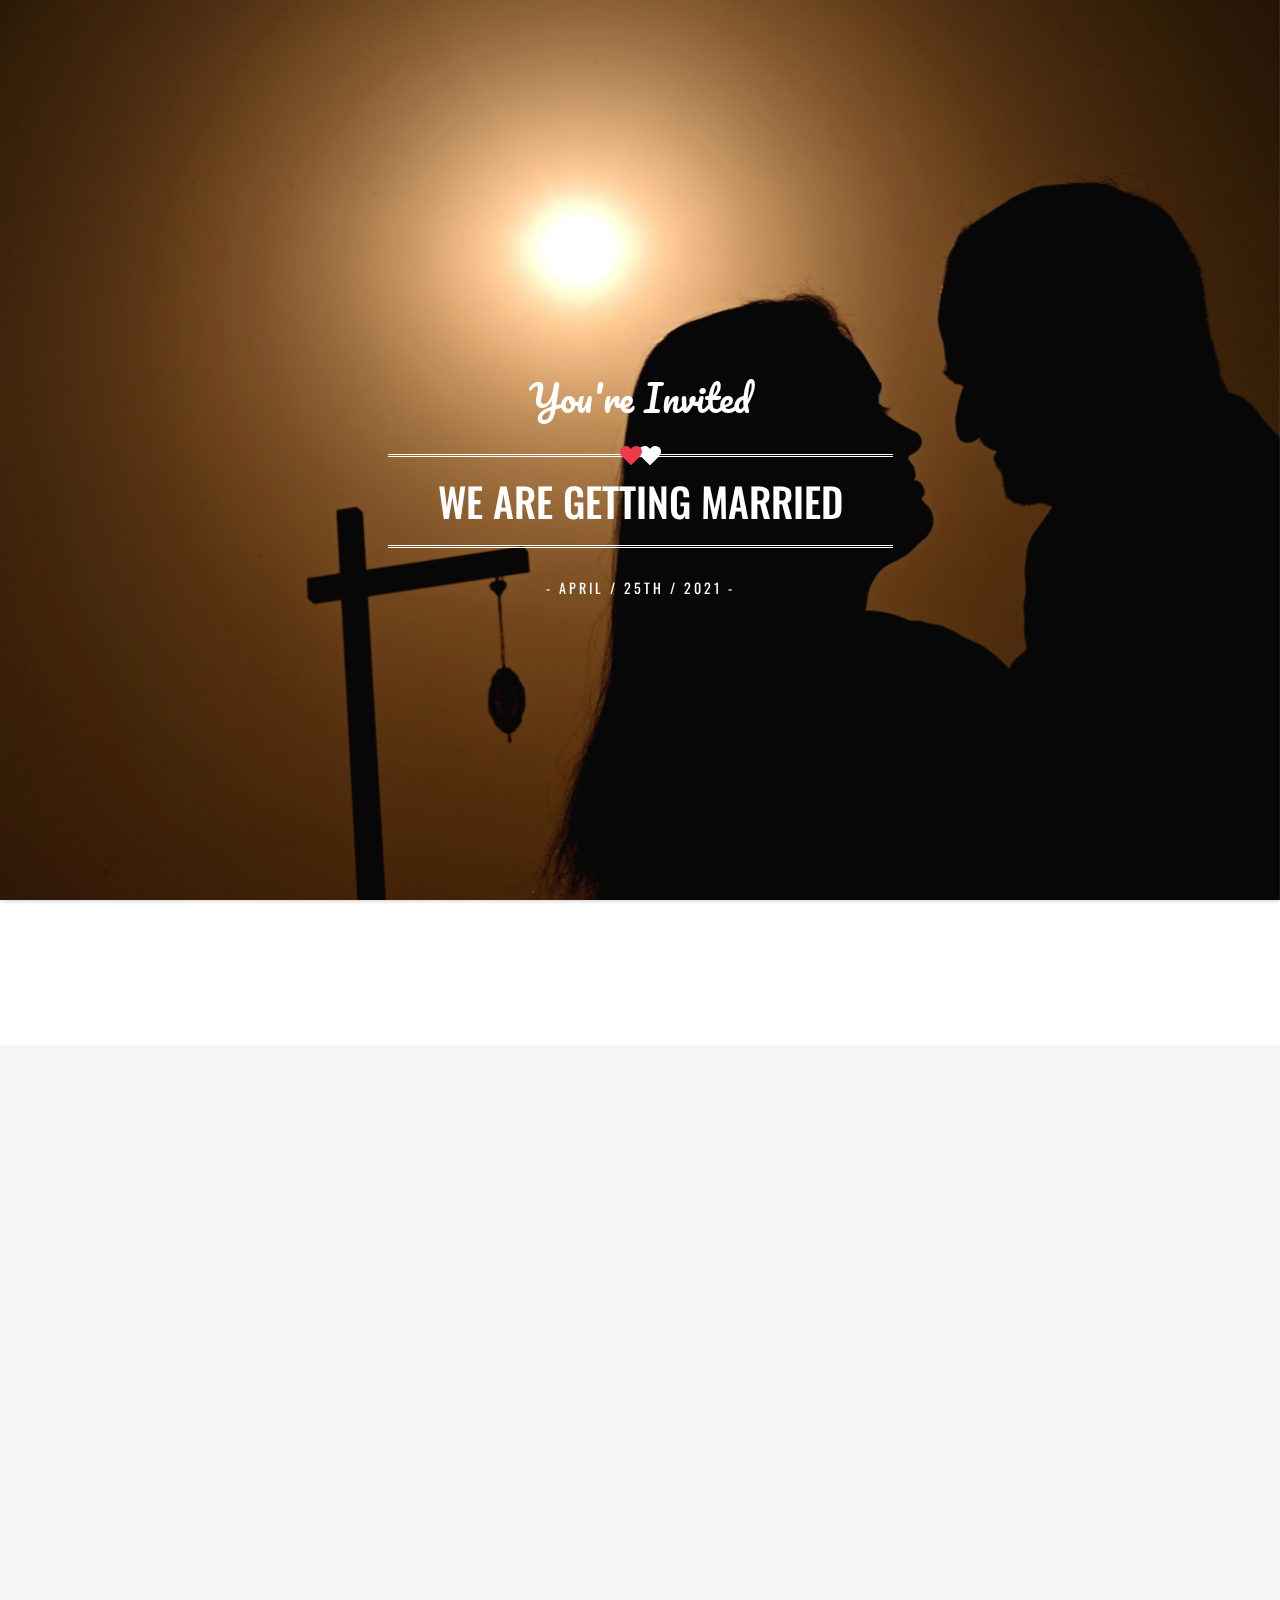
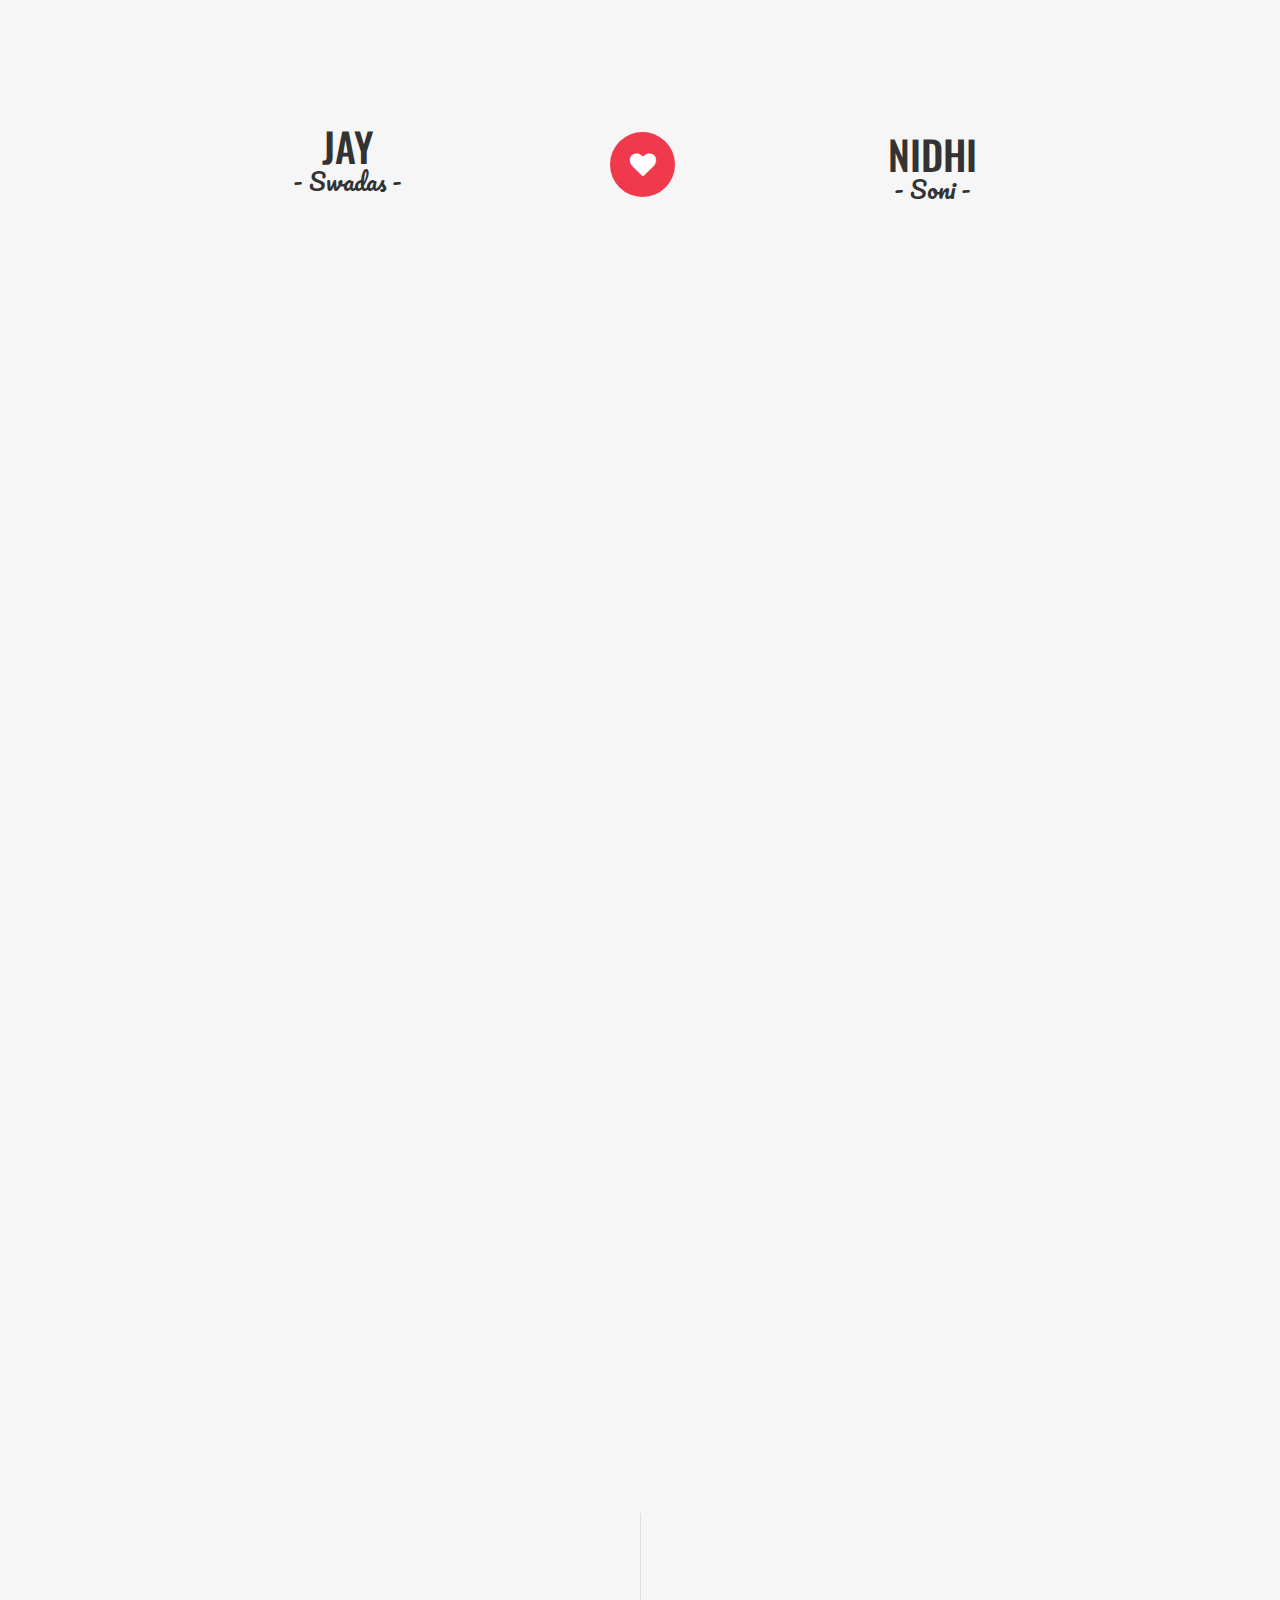
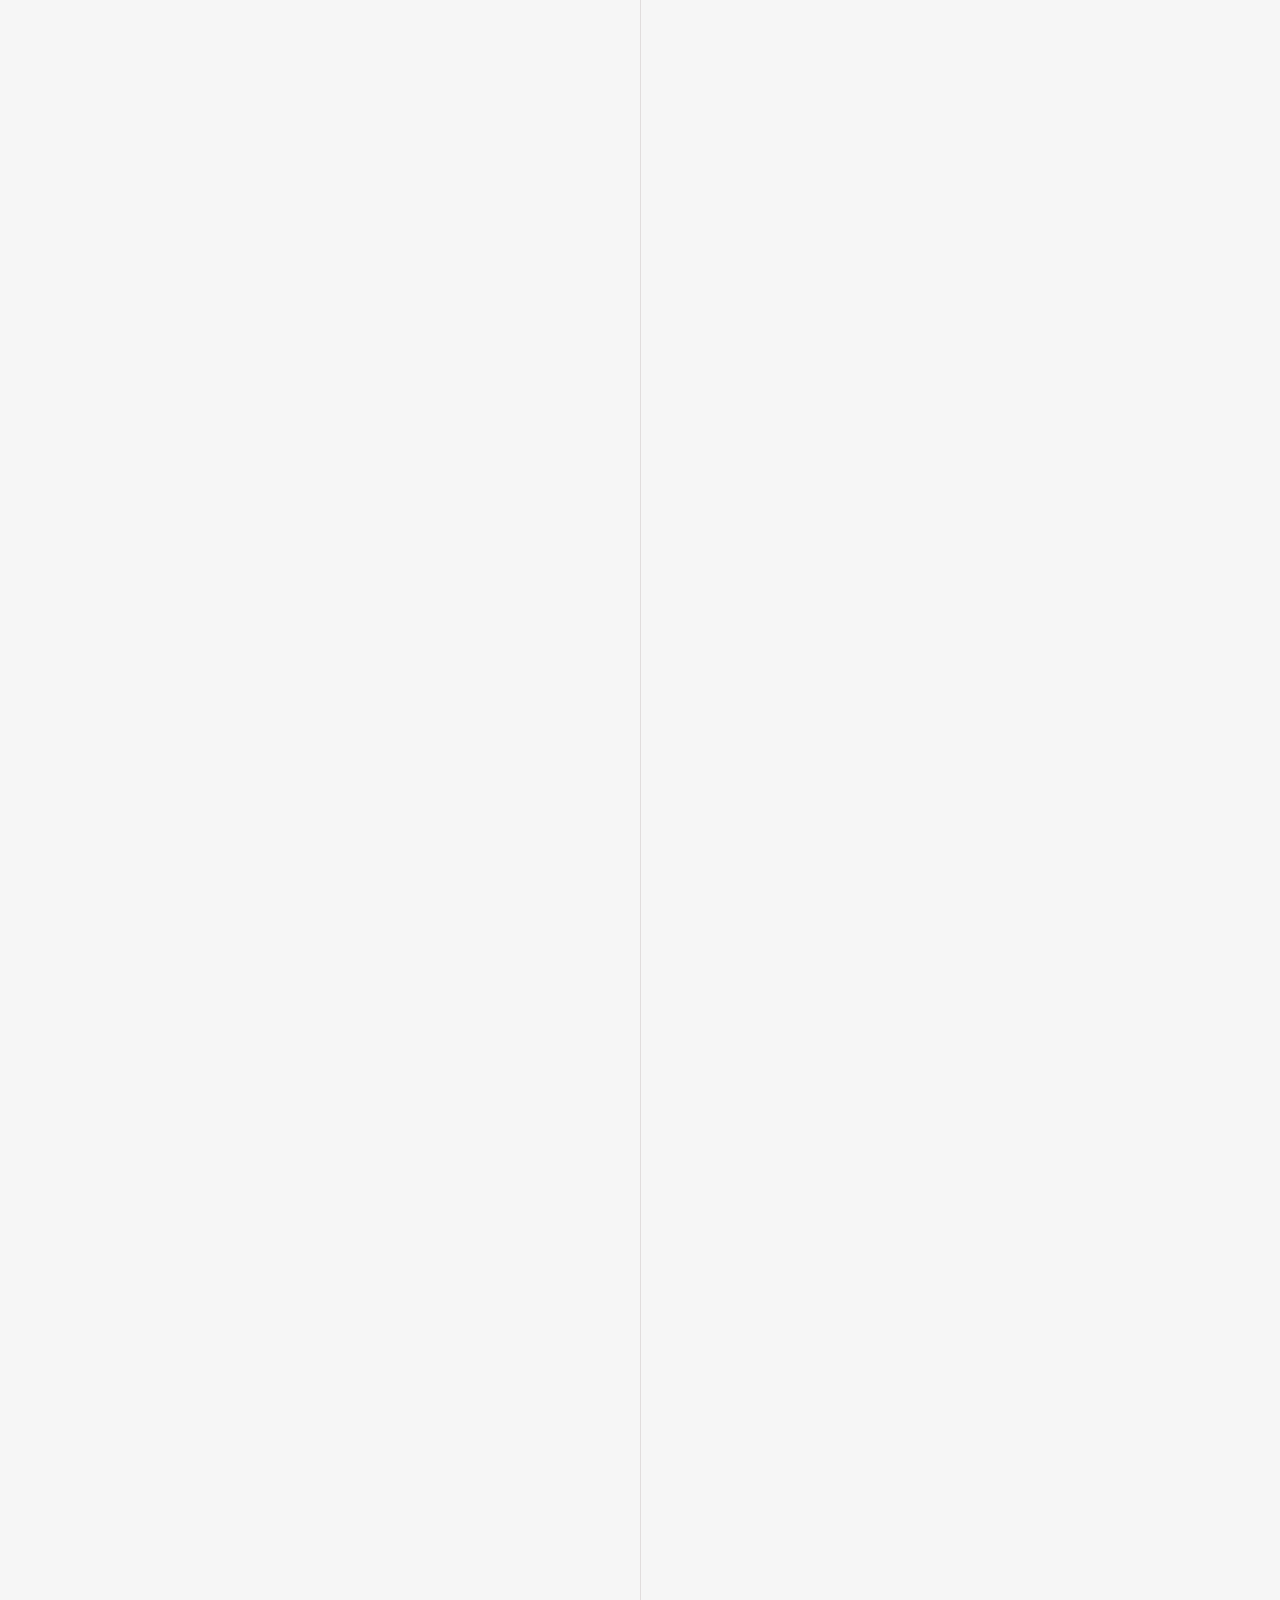
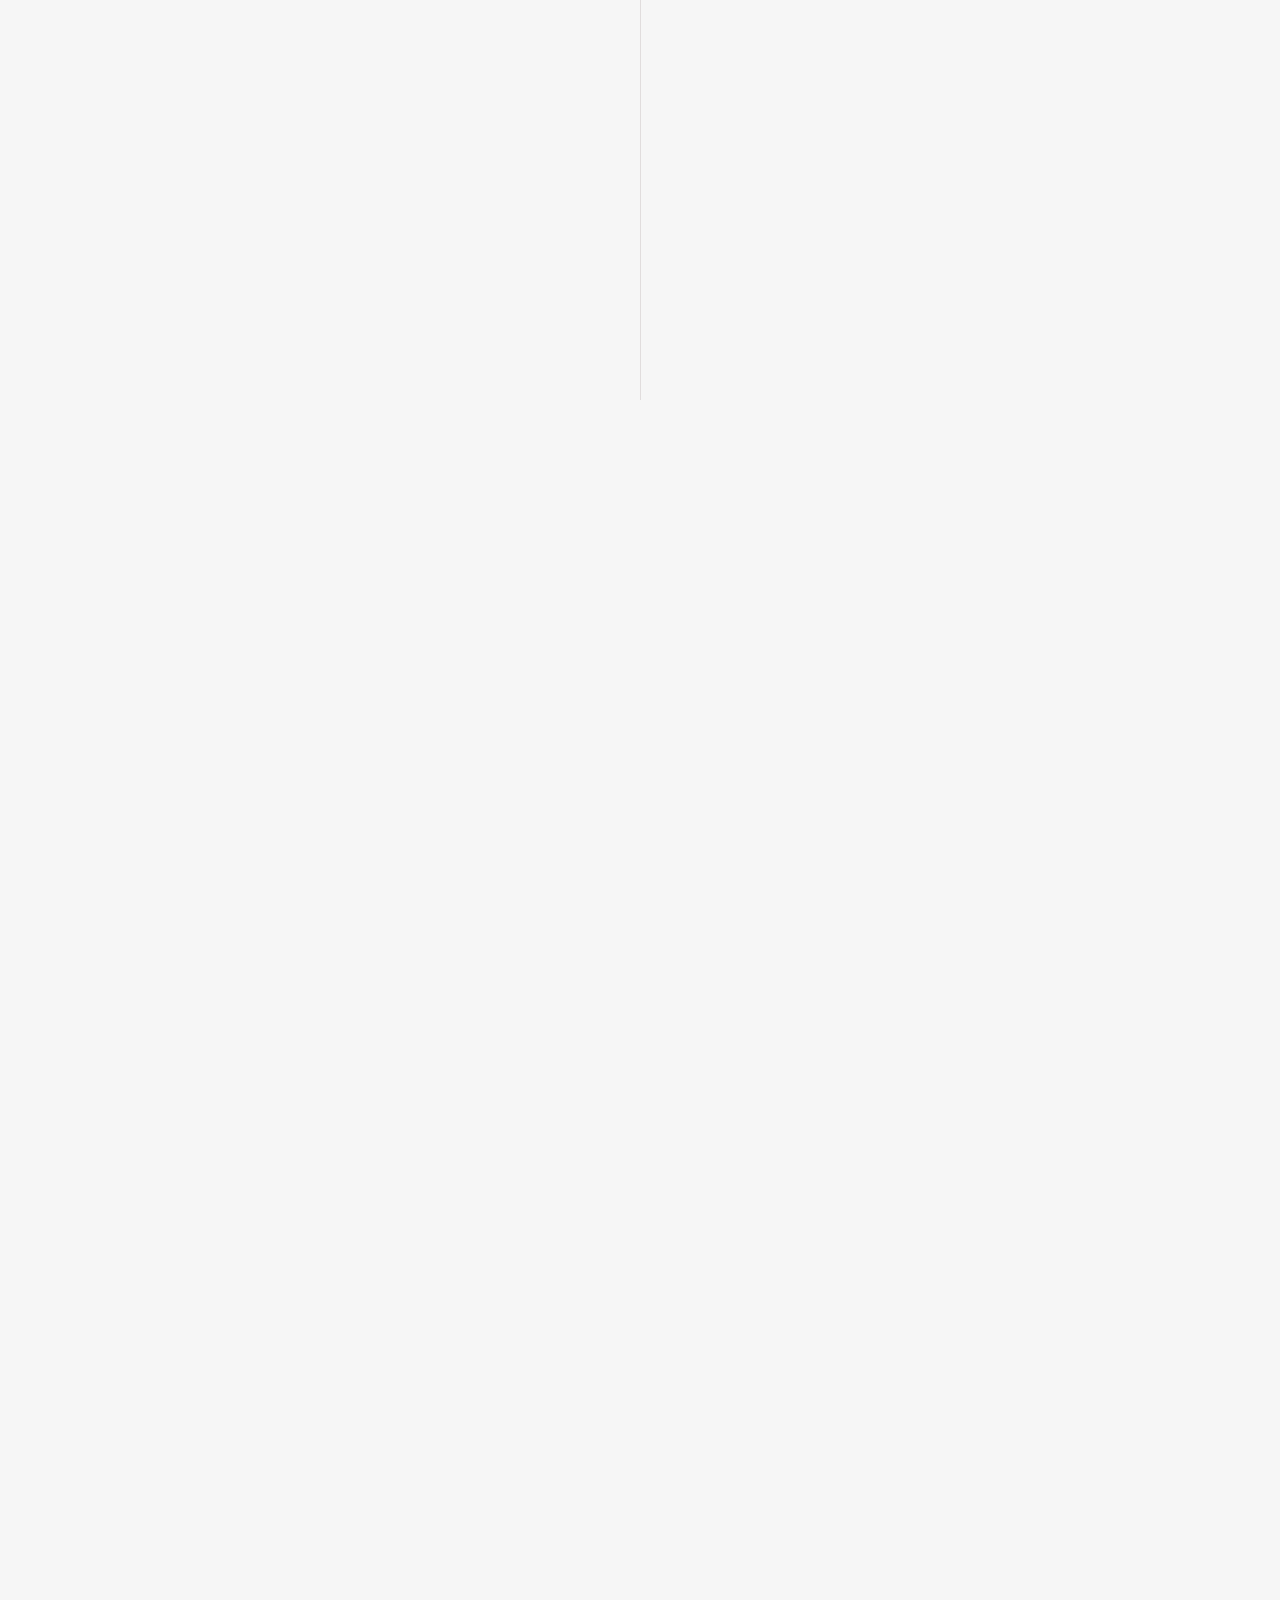
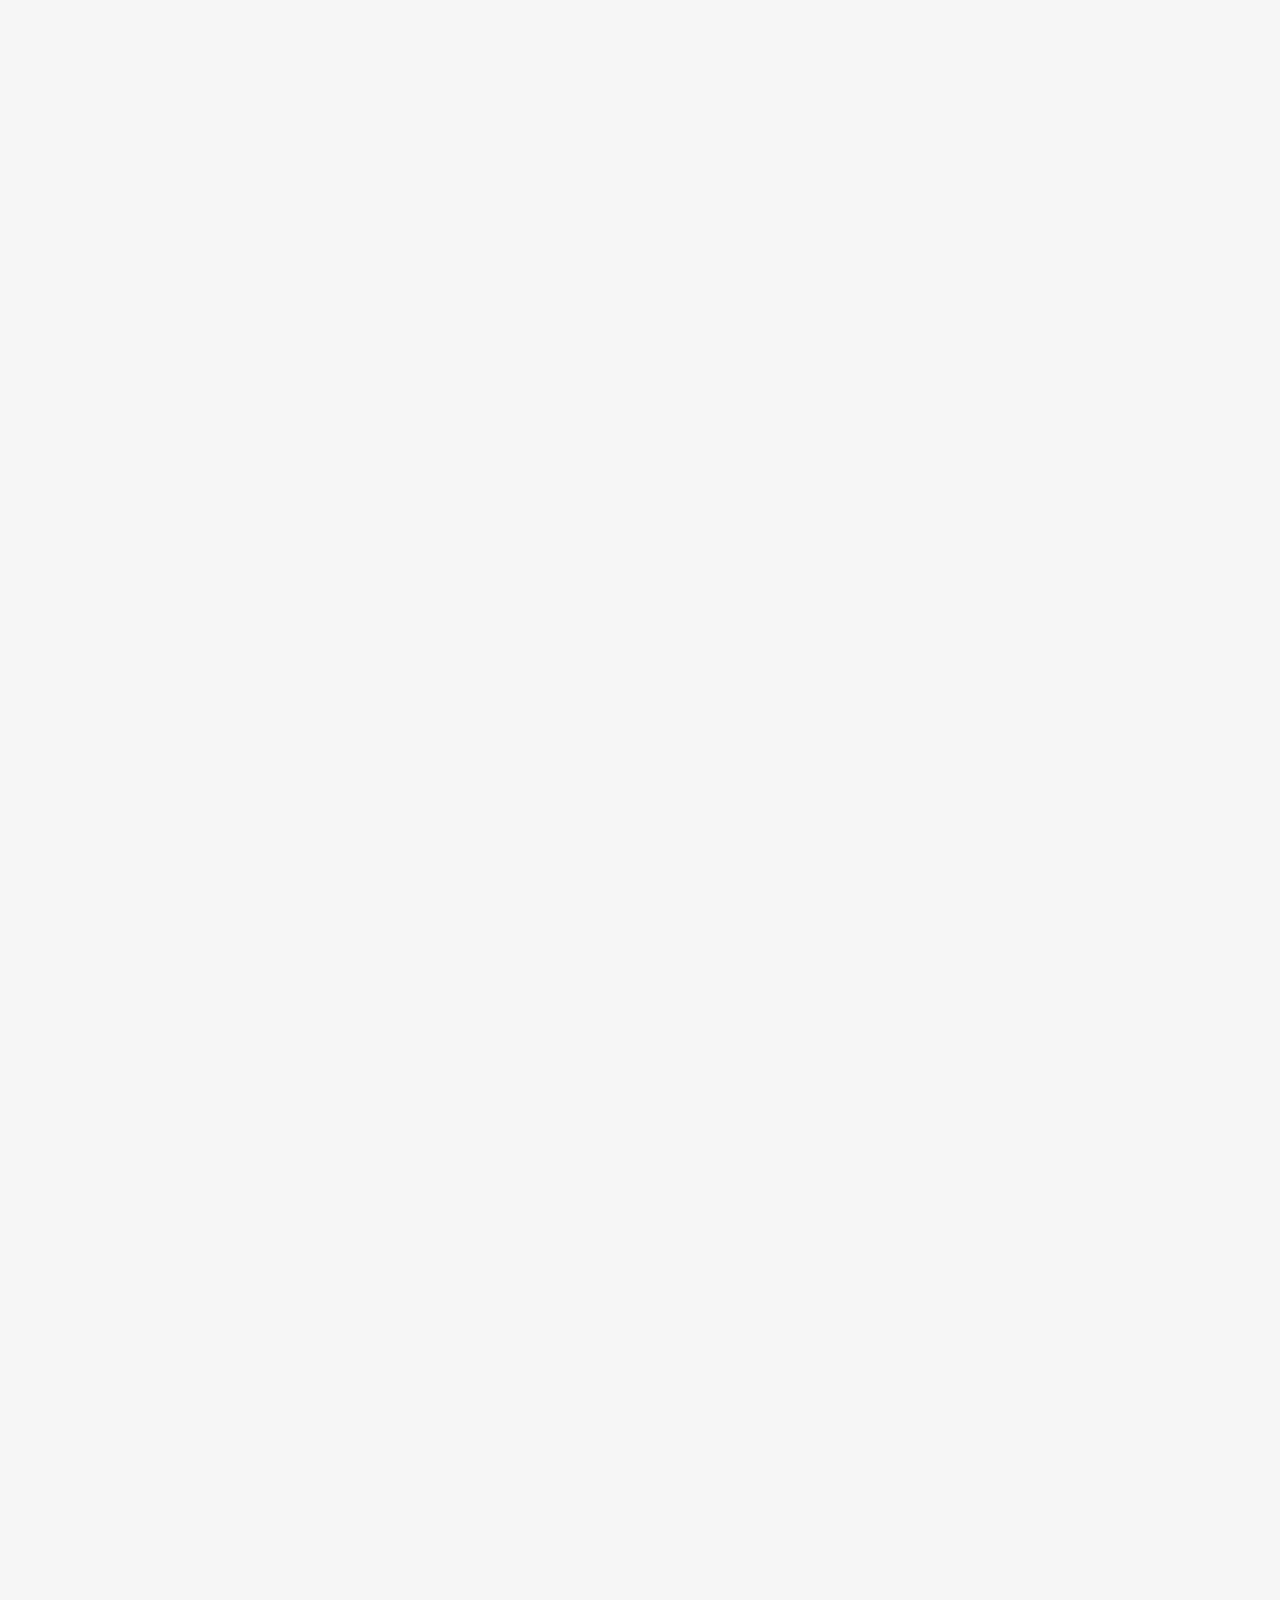
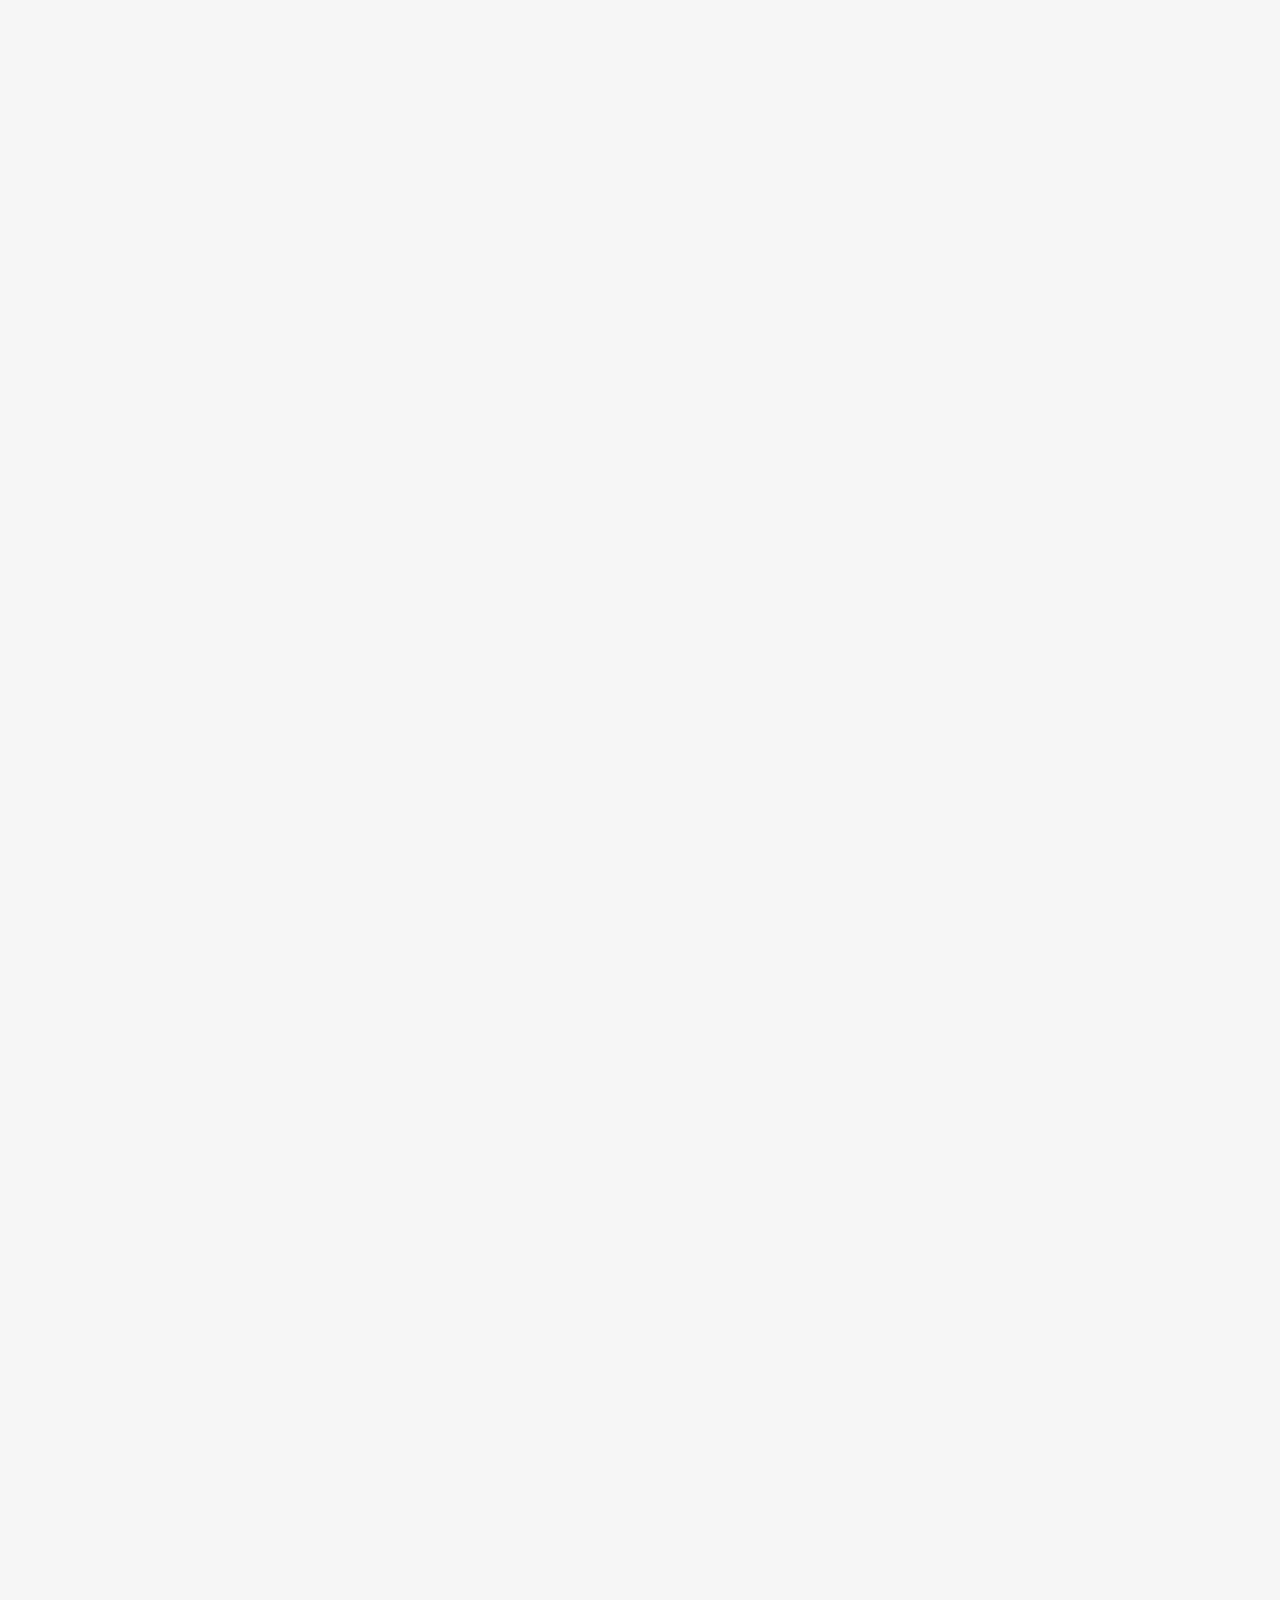
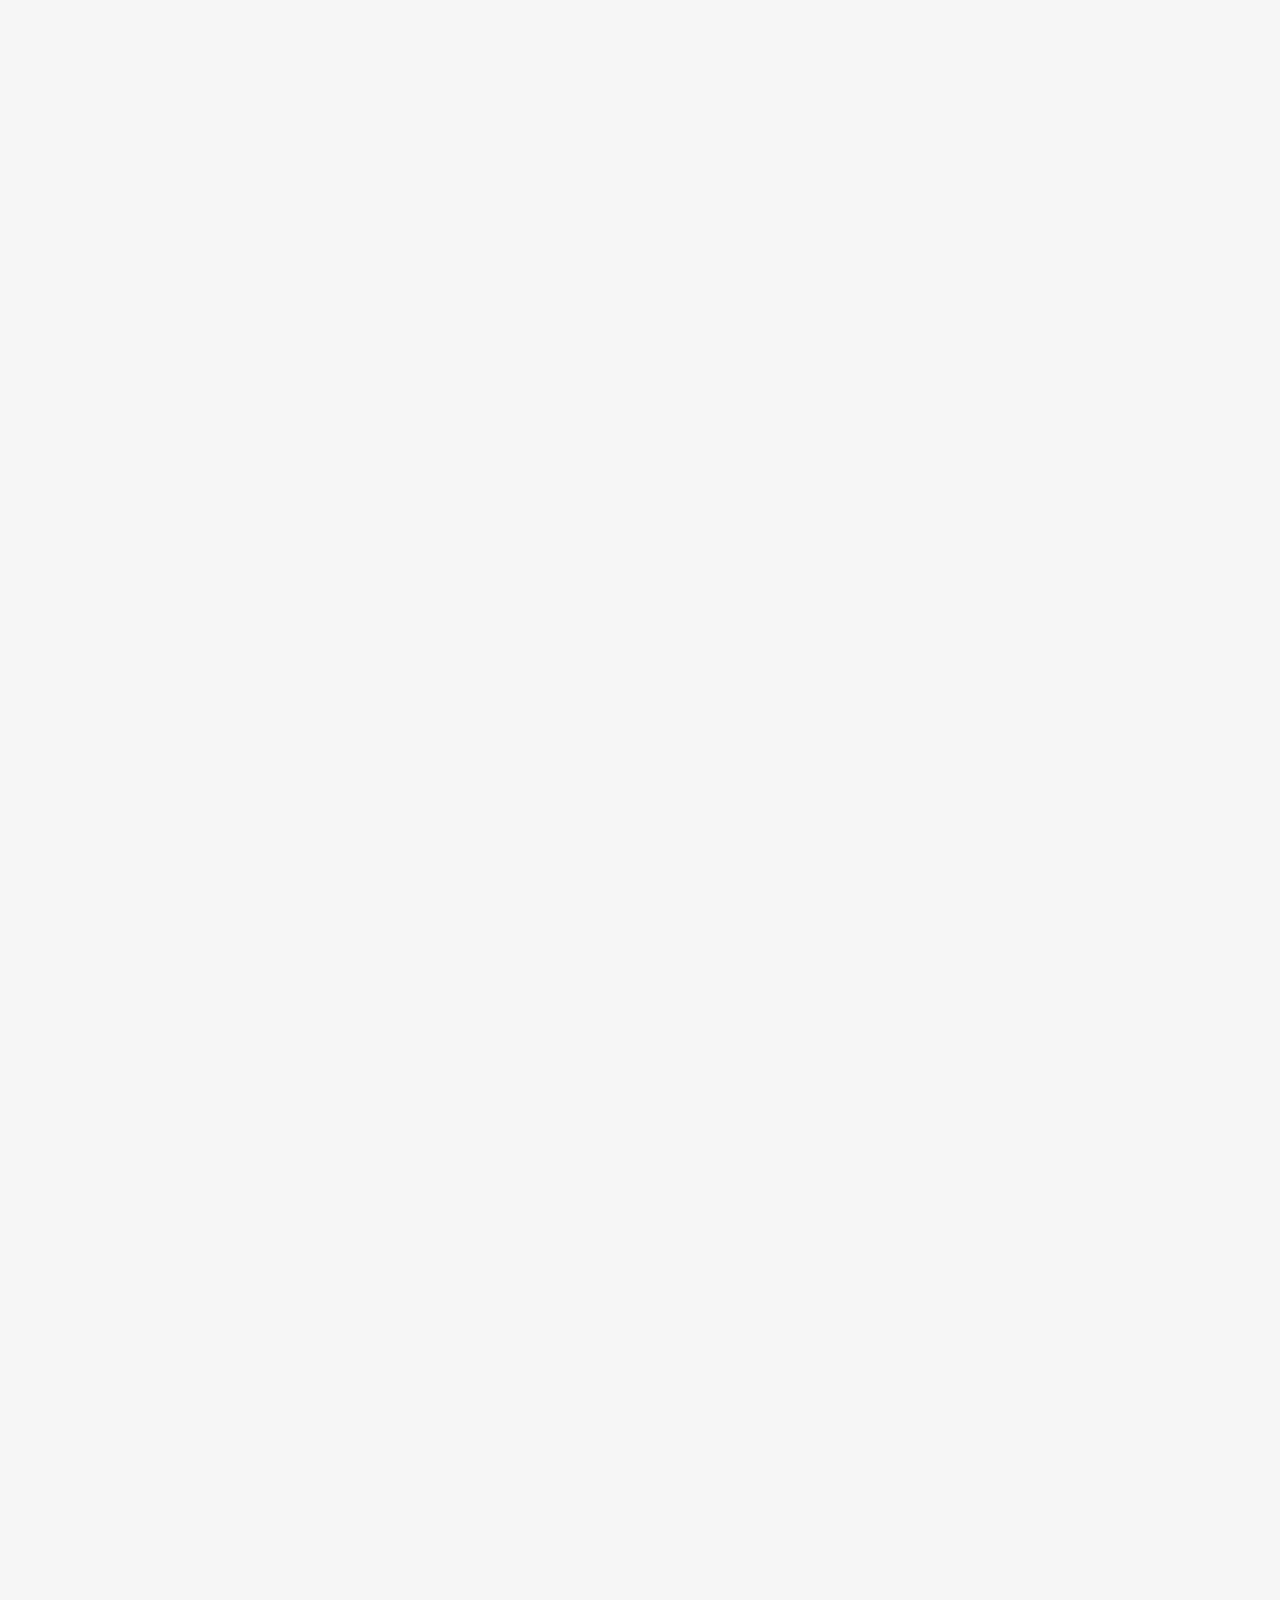
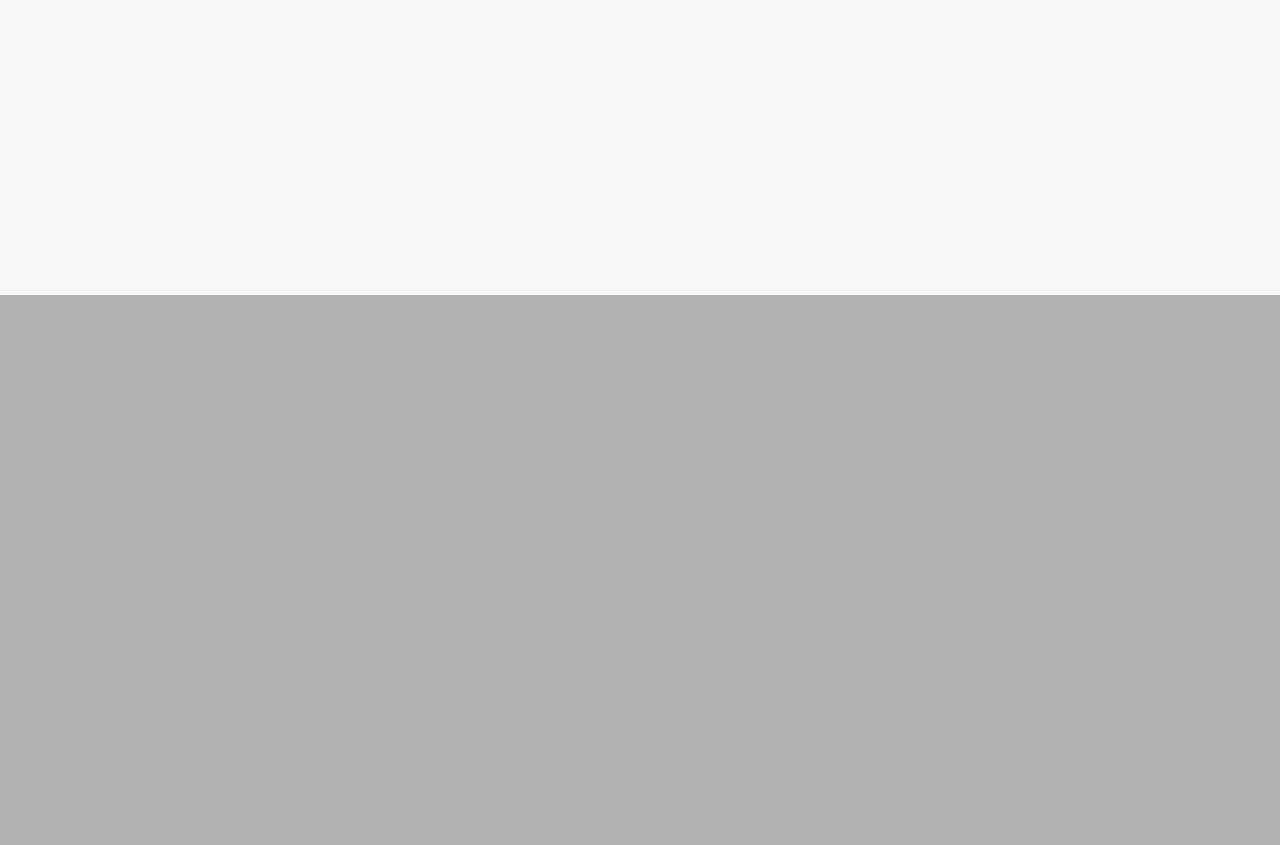
==== commit 35403e76: "Add files via upload" ====
--- a/index.html
+++ b/index.html
@@ -608,7 +608,7 @@
                         	<div class="photo-item frame-border animation fadeIn">
                                 	
                              	<!--PHOTO-->
-                               	<img src="images/gallery-1.jpg" alt="" class="hover-animation image-zoom-rotate">
+                               	<img src="images/attachment-1.jpg" alt="" class="hover-animation image-zoom-rotate">
                                             
                                	<!--PHOTO OVERLAY-->
                            		<div class="layer wh100 hidden-black-overlay hover-animation fade-in">
@@ -638,7 +638,7 @@
                         	<div class="photo-item frame-border animation fadeIn">
                                 	
                              	<!--PHOTO-->
-                               	<img src="images/gallery-2.jpg" alt="" class="hover-animation image-zoom-rotate">
+                               	<img src="images/attachment-2.jpg" alt="" class="hover-animation image-zoom-rotate">
                                             
                                	<!--PHOTO OVERLAY-->
                            		<div class="layer wh100 hidden-black-overlay hover-animation fade-in">
@@ -668,7 +668,7 @@
                         	<div class="photo-item frame-border animation fadeIn">
                                 	
                              	<!--PHOTO-->
-                               	<img src="images/gallery-3.jpg" alt="" class="hover-animation image-zoom-rotate">
+                               	<img src="images/attachment-3.jpg" alt="" class="hover-animation image-zoom-rotate">
                                             
                                	<!--PHOTO OVERLAY-->
                            		<div class="layer wh100 hidden-black-overlay hover-animation fade-in">
@@ -698,7 +698,7 @@
                         	<div class="photo-item frame-border animation fadeIn">
                                 	
                              	<!--PHOTO-->
-                               	<img src="images/gallery-4.jpg" alt="" class="hover-animation image-zoom-rotate">
+                               	<img src="images/attachment-4.jpg" alt="" class="hover-animation image-zoom-rotate">
                                             
                                	<!--PHOTO OVERLAY-->
                            		<div class="layer wh100 hidden-black-overlay hover-animation fade-in">
@@ -728,7 +728,7 @@
                         	<div class="photo-item frame-border animation fadeIn">
                                 	
                              	<!--PHOTO-->
-                               	<img src="images/gallery-5.jpg" alt="" class="hover-animation image-zoom-rotate">
+                               	<img src="images/attachment-5.jpg" alt="" class="hover-animation image-zoom-rotate">
                                             
                                	<!--PHOTO OVERLAY-->
                            		<div class="layer wh100 hidden-black-overlay hover-animation fade-in">
@@ -758,7 +758,7 @@
                         	<div class="photo-item frame-border animation fadeIn">
                                 	
                              	<!--PHOTO-->
-                               	<img src="images/gallery-6.jpg" alt="" class="hover-animation image-zoom-rotate">
+                               	<img src="images/attachment-6.jpg" alt="" class="hover-animation image-zoom-rotate">
                                             
                                	<!--PHOTO OVERLAY-->
                            		<div class="layer wh100 hidden-black-overlay hover-animation fade-in">
@@ -788,7 +788,7 @@
                         	<div class="photo-item frame-border animation fadeIn">
                                 	
                              	<!--PHOTO-->
-                               	<img src="images/gallery-7.jpg" alt="" class="hover-animation image-zoom-rotate">
+                               	<img src="images/attachment-7.jpg" alt="" class="hover-animation image-zoom-rotate">
                                             
                                	<!--PHOTO OVERLAY-->
                            		<div class="layer wh100 hidden-black-overlay hover-animation fade-in">
@@ -818,7 +818,7 @@
                         	<div class="photo-item frame-border animation fadeIn">
                                 	
                              	<!--PHOTO-->
-                               	<img src="images/gallery-8.jpg" alt="" class="hover-animation image-zoom-rotate">
+                               	<img src="images/attachment-8.jpg" alt="" class="hover-animation image-zoom-rotate">
                                             
                                	<!--PHOTO OVERLAY-->
                            		<div class="layer wh100 hidden-black-overlay hover-animation fade-in">
@@ -848,7 +848,7 @@
                         	<div class="photo-item frame-border animation fadeIn">
                                 	
                              	<!--PHOTO-->
-                               	<img src="images/gallery-9.jpg" alt="" class="hover-animation image-zoom-rotate">
+                               	<img src="images/attachment-9.jpg" alt="" class="hover-animation image-zoom-rotate">
                                             
                                	<!--PHOTO OVERLAY-->
                            		<div class="layer wh100 hidden-black-overlay hover-animation fade-in">
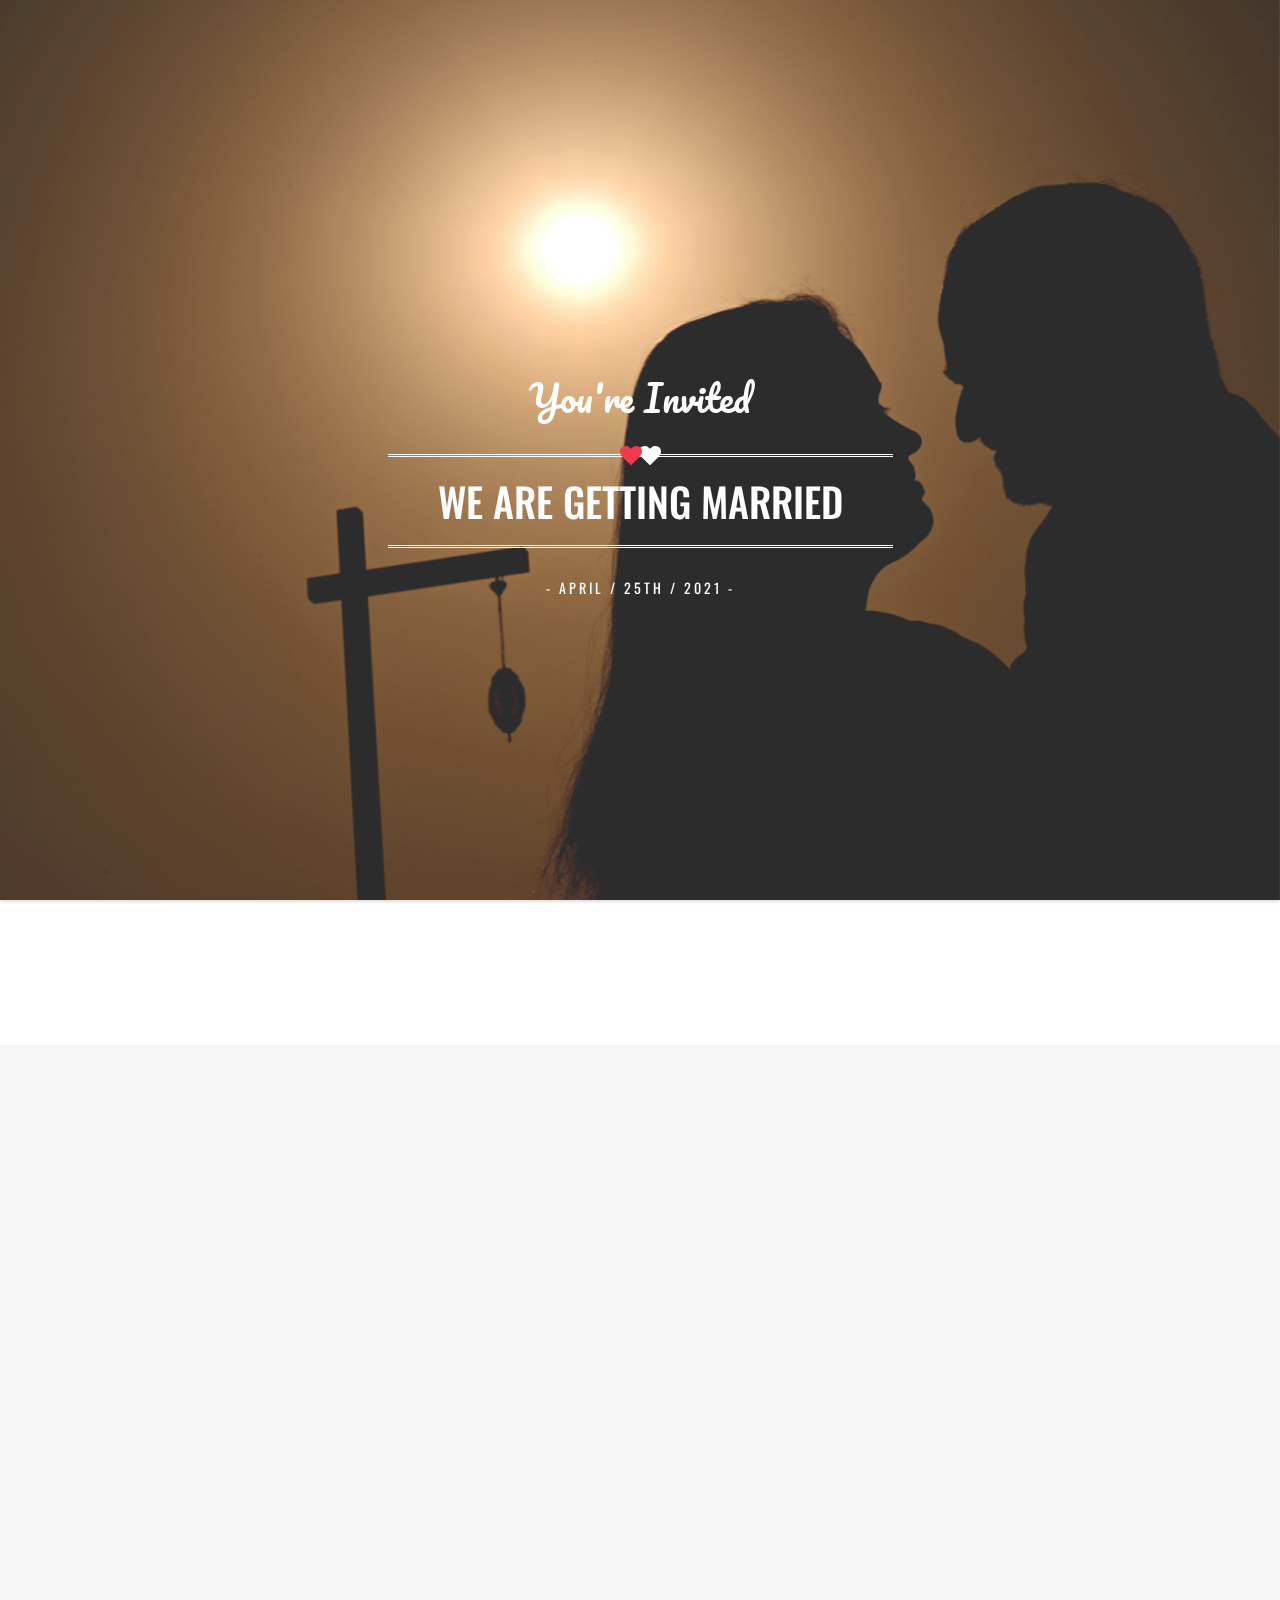
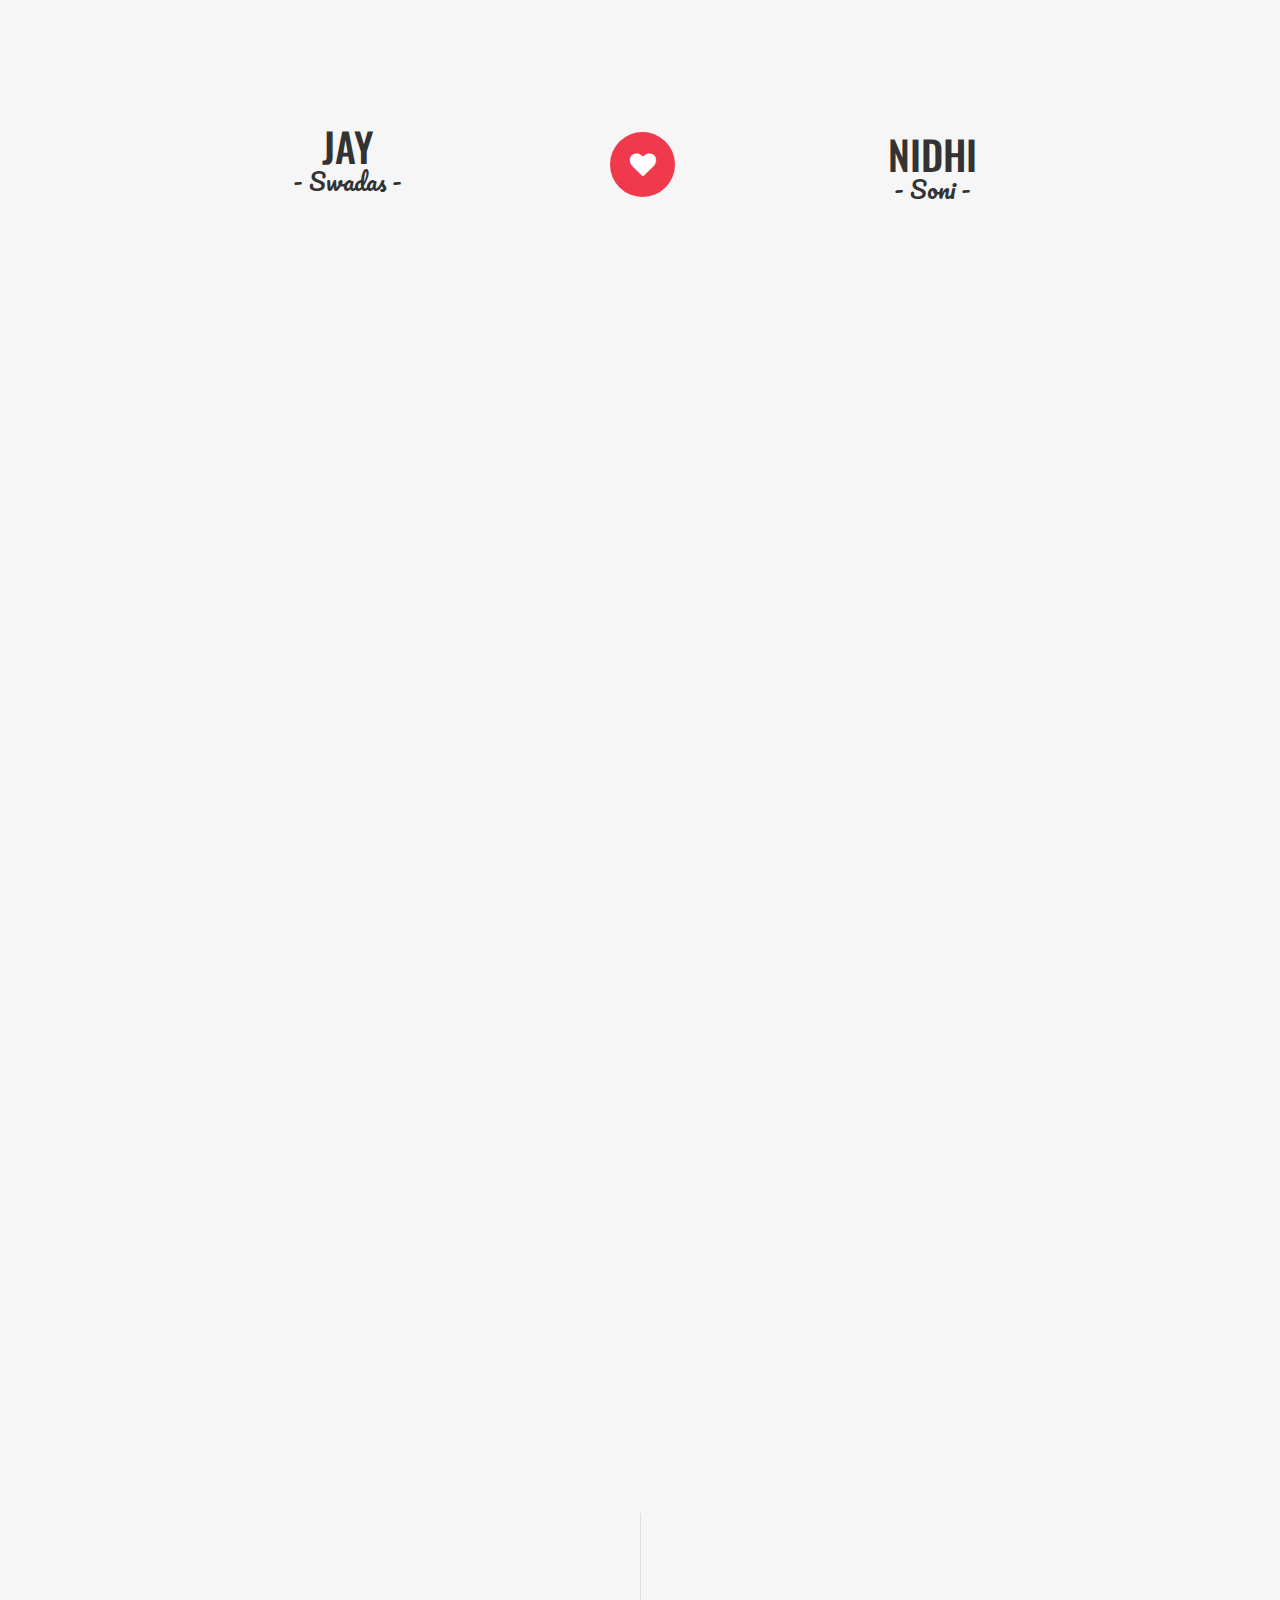
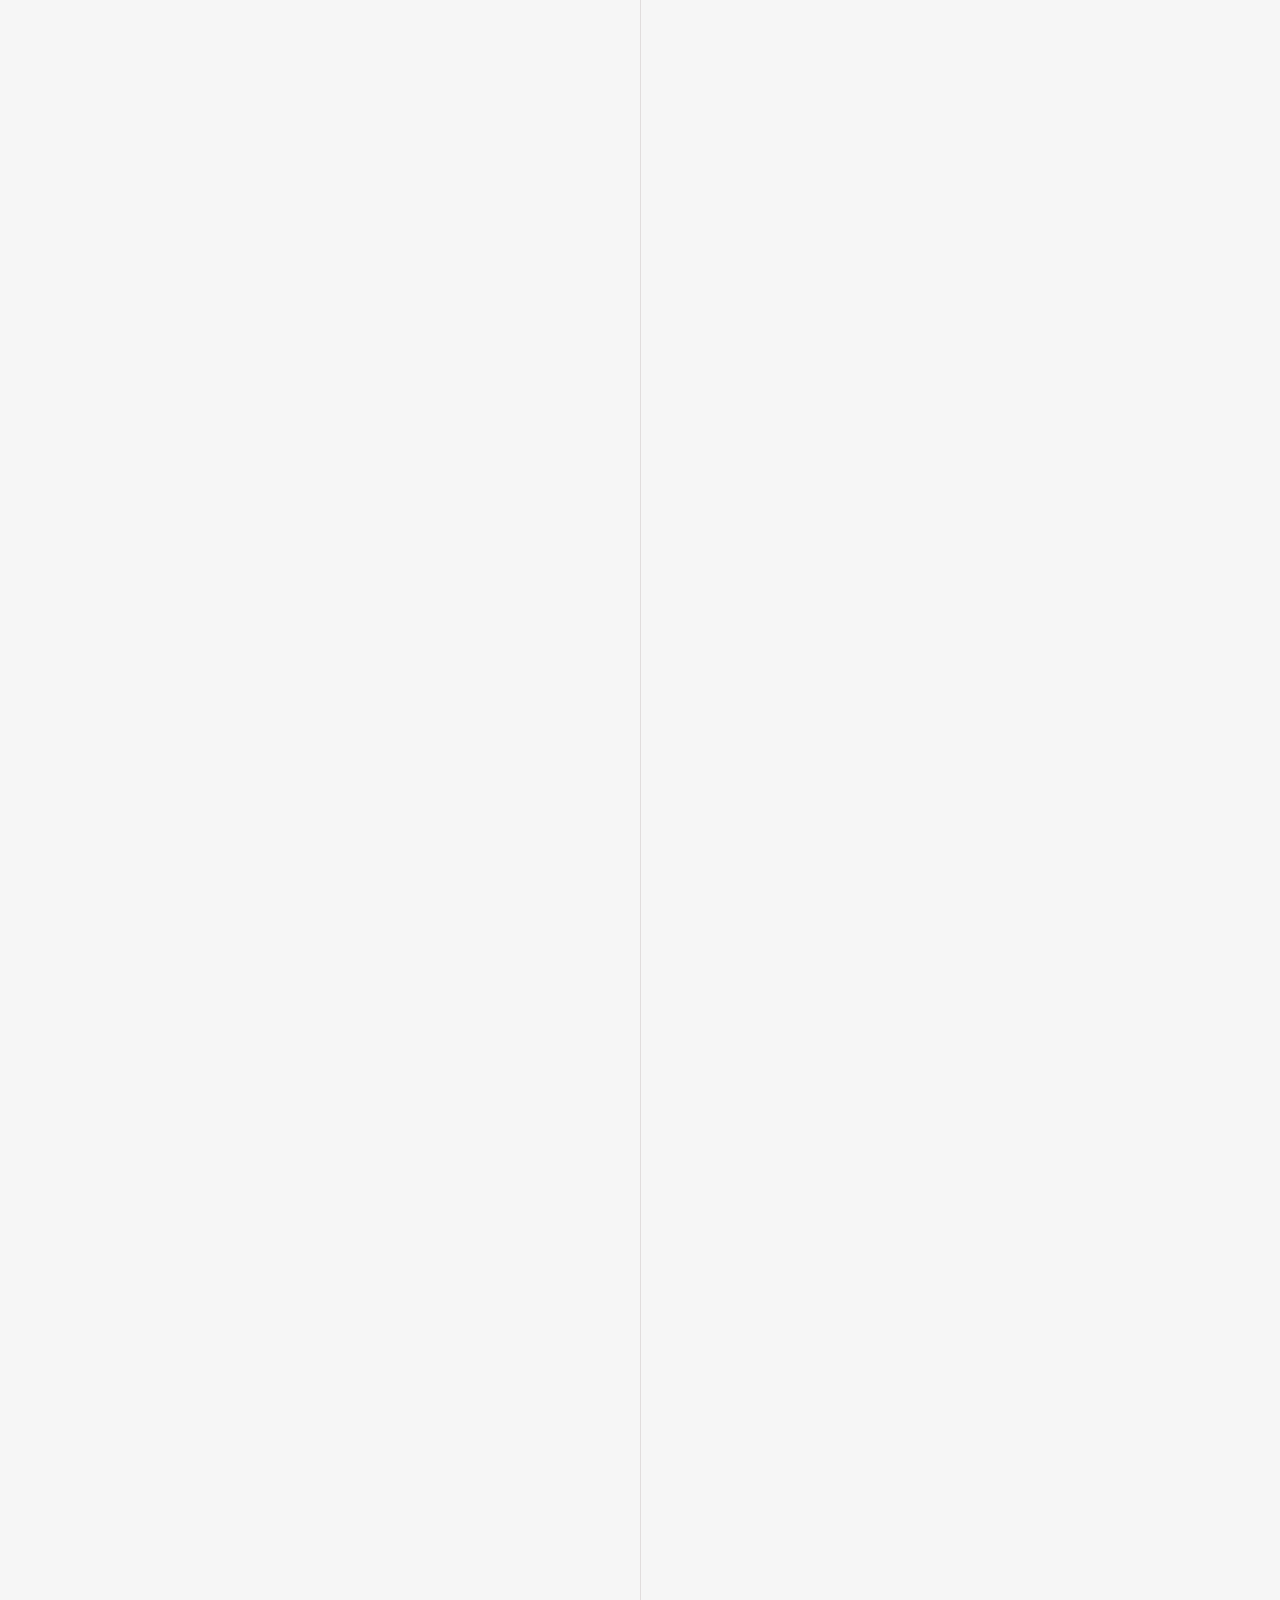
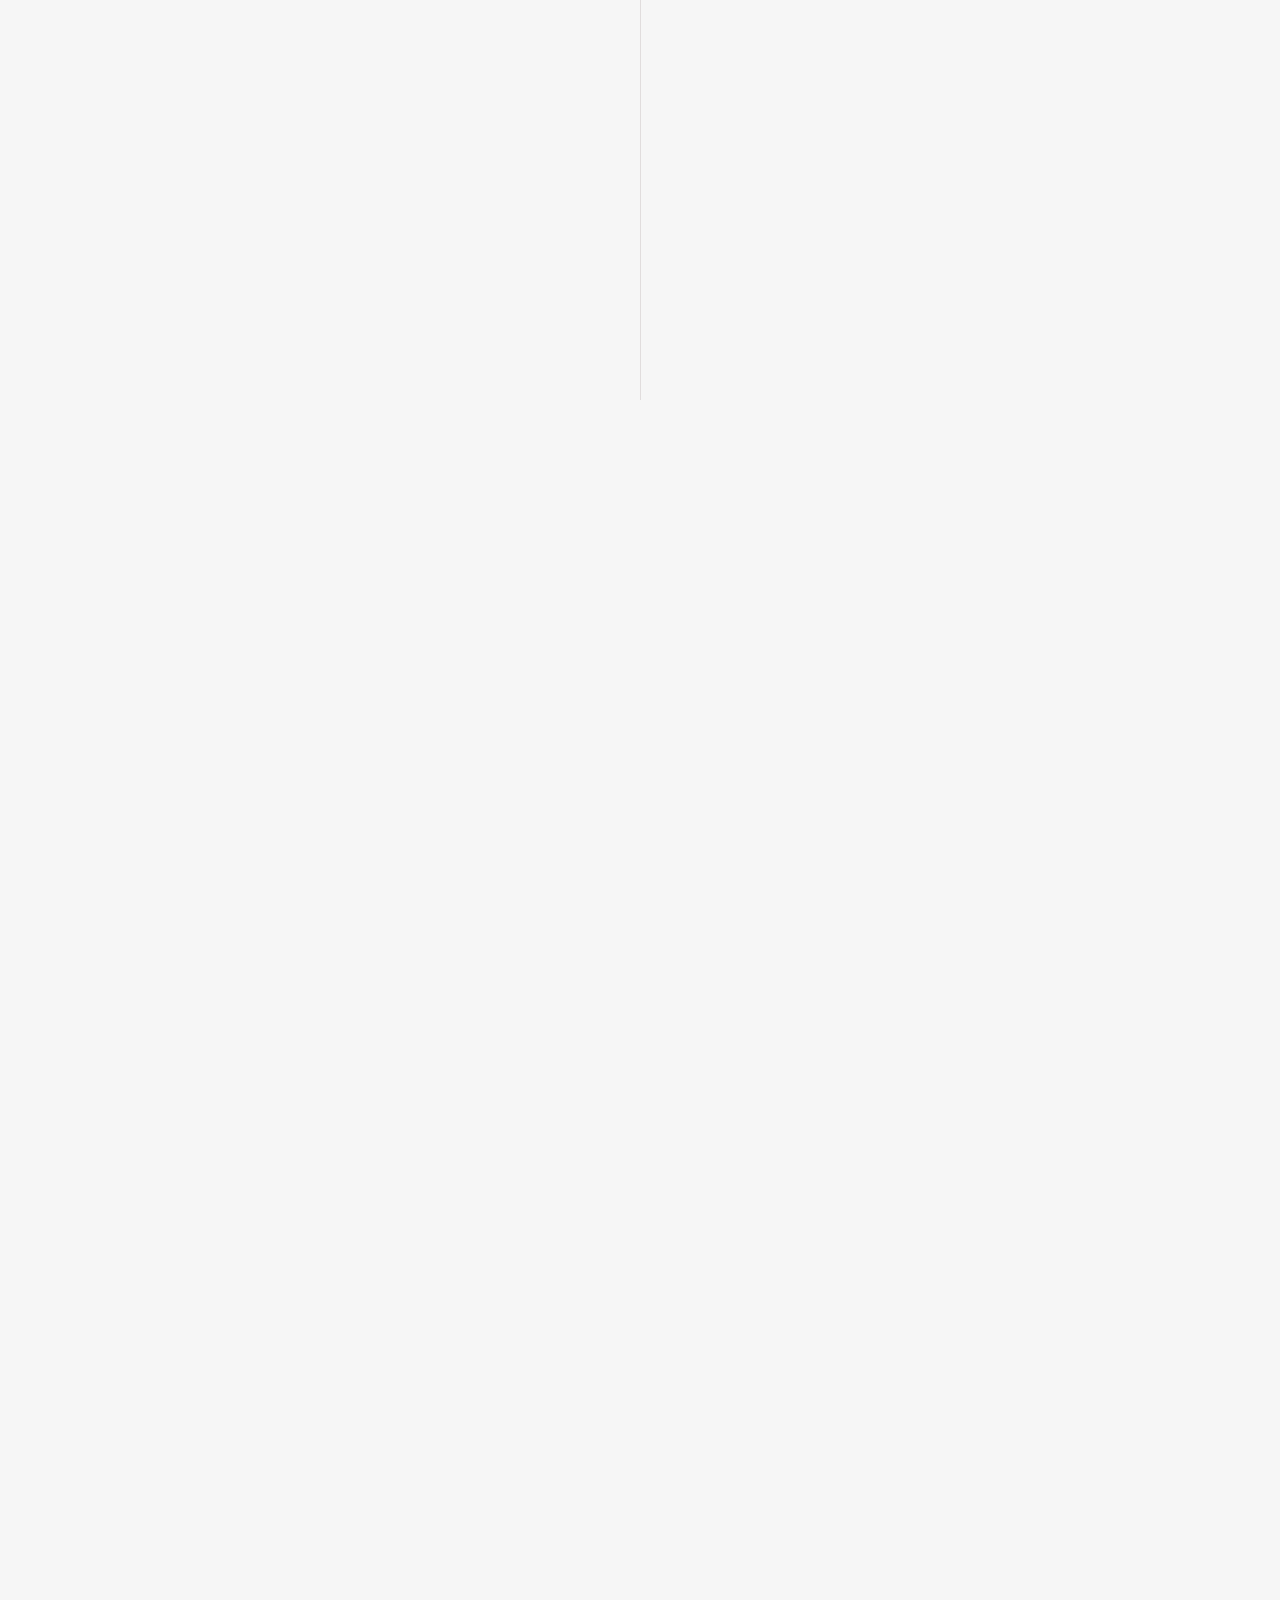
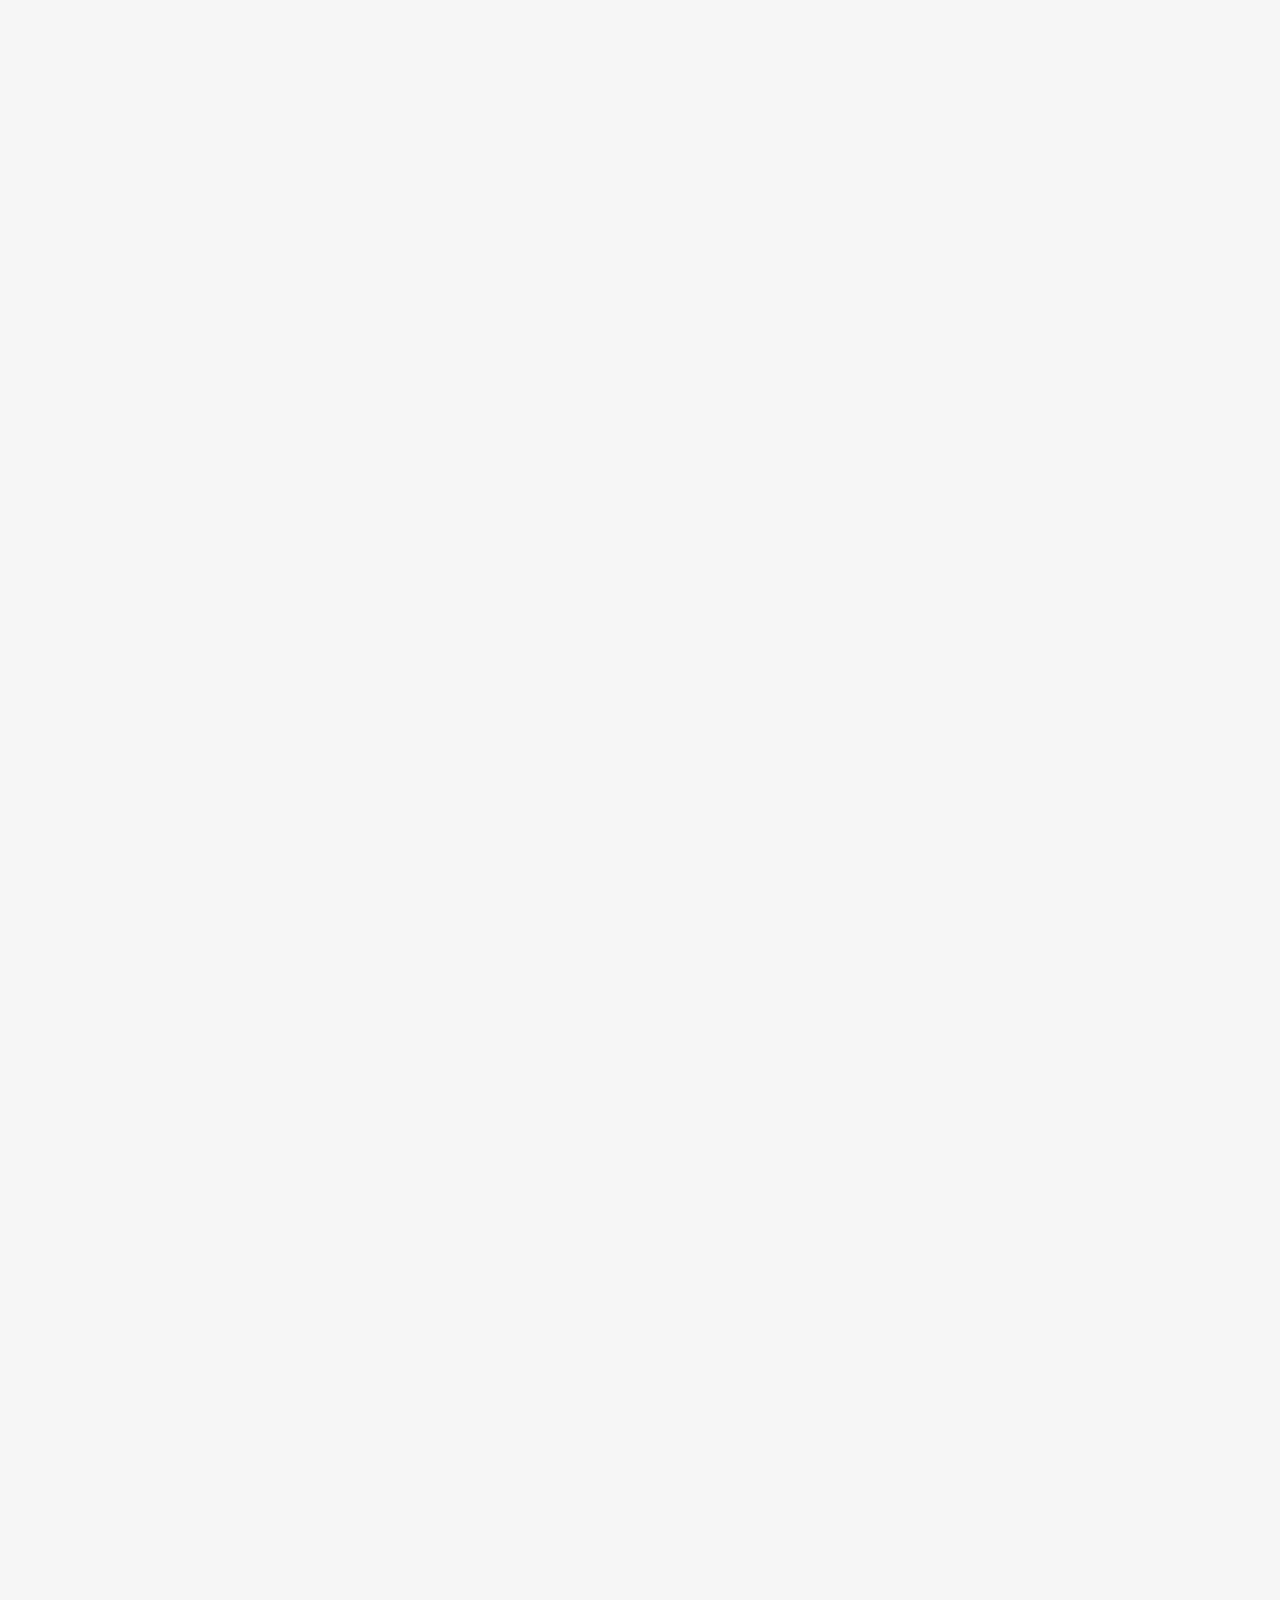
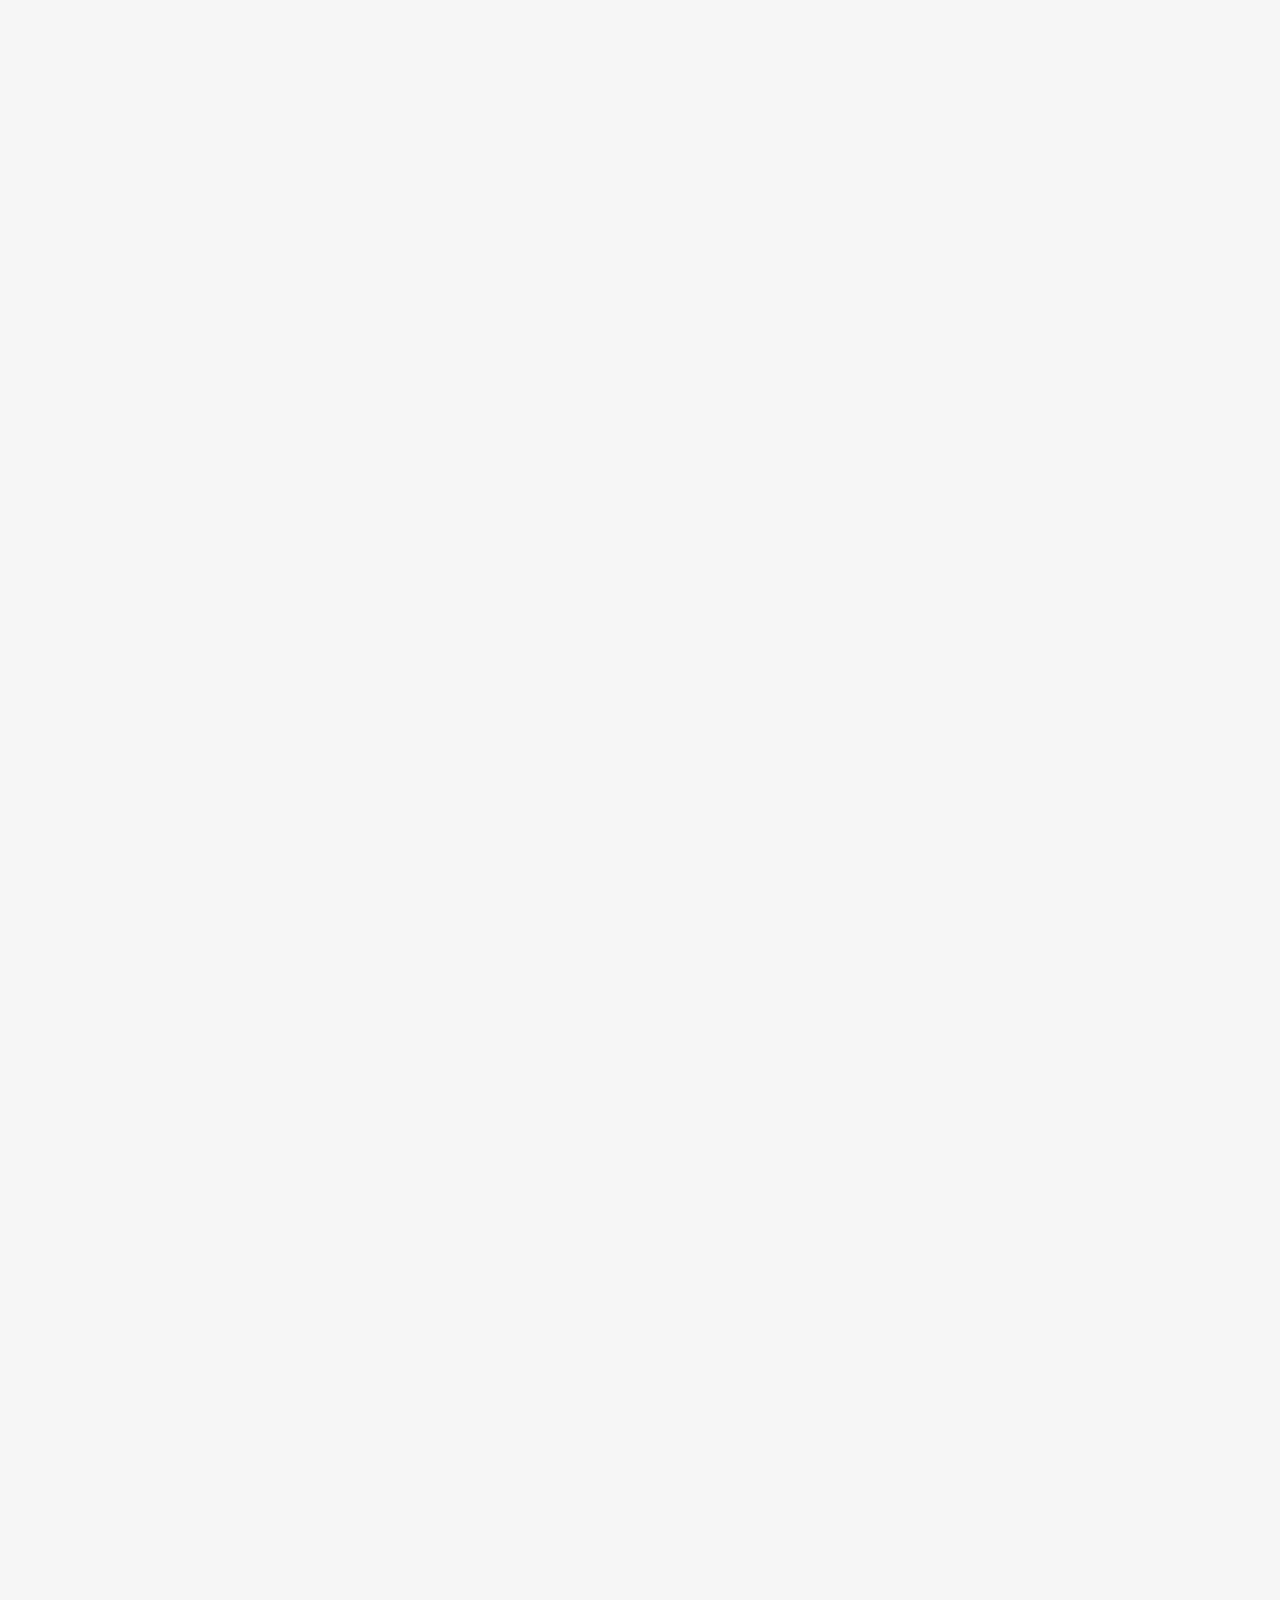
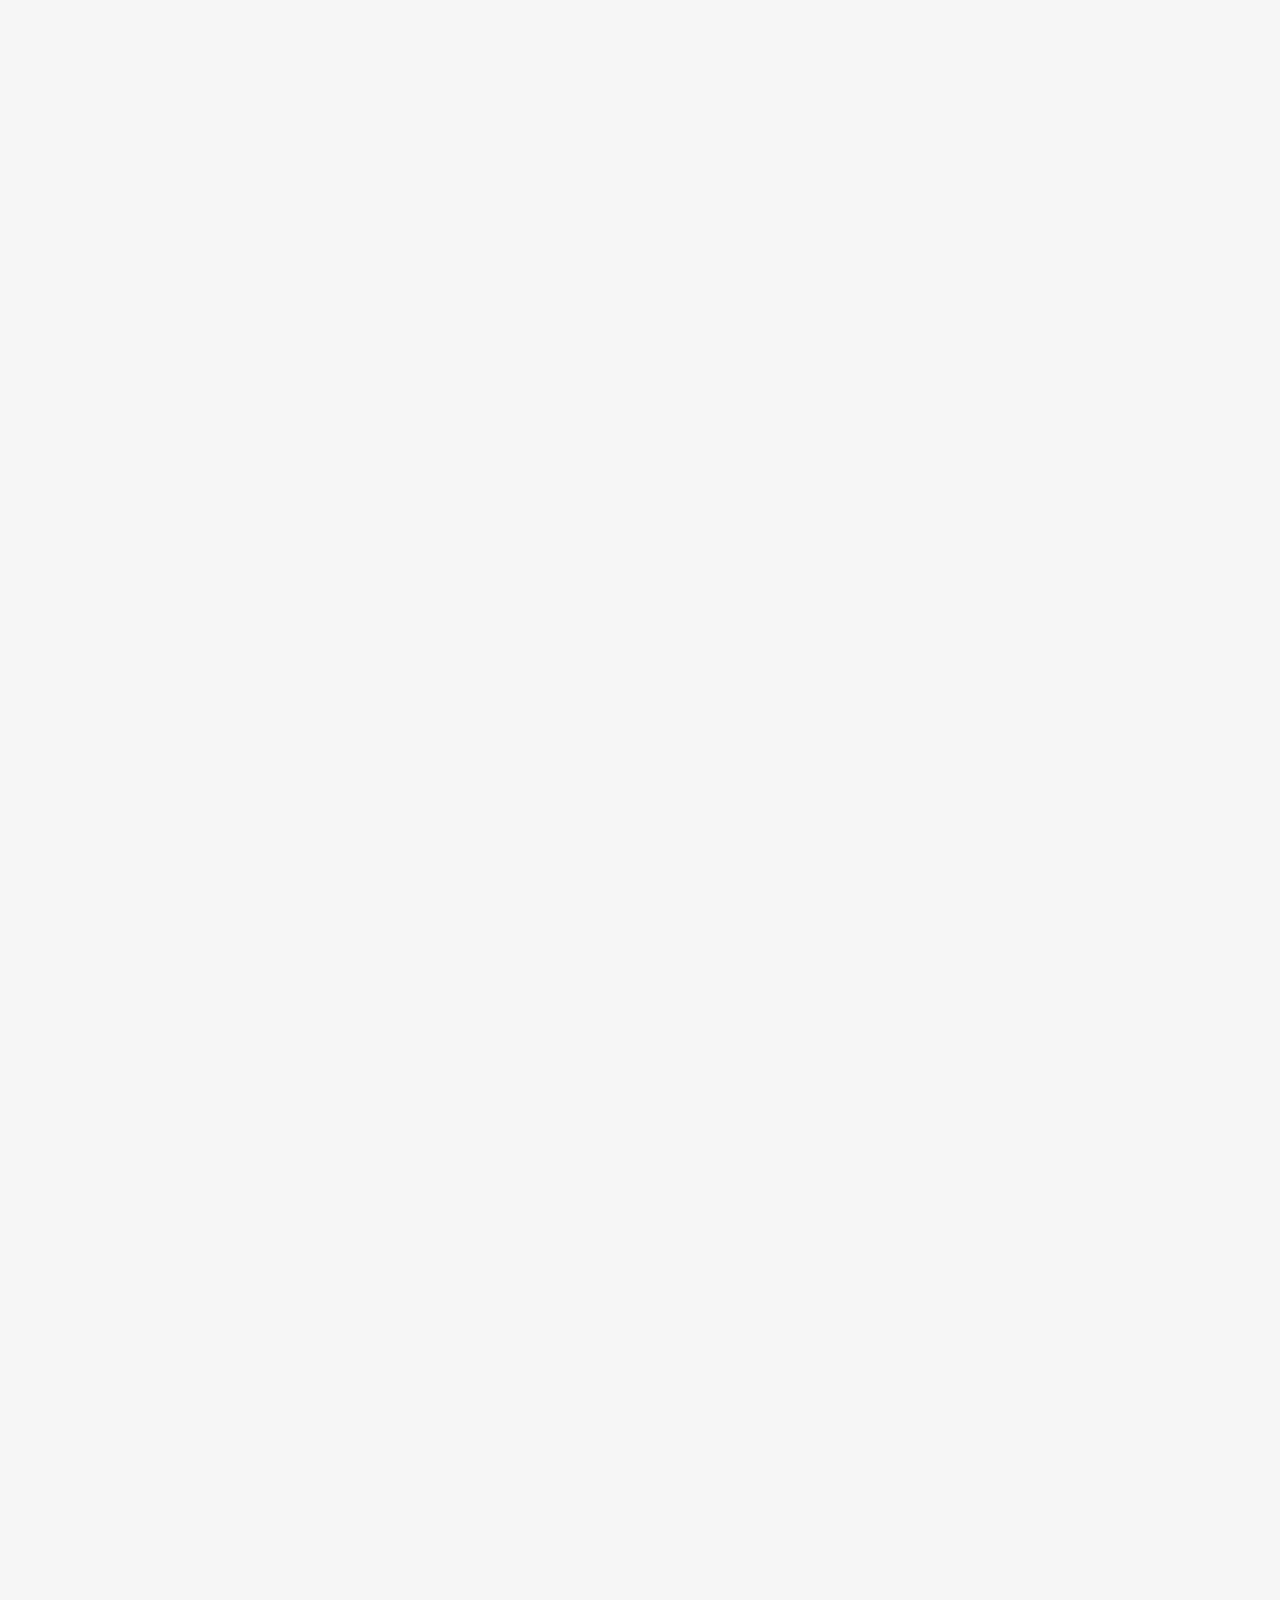
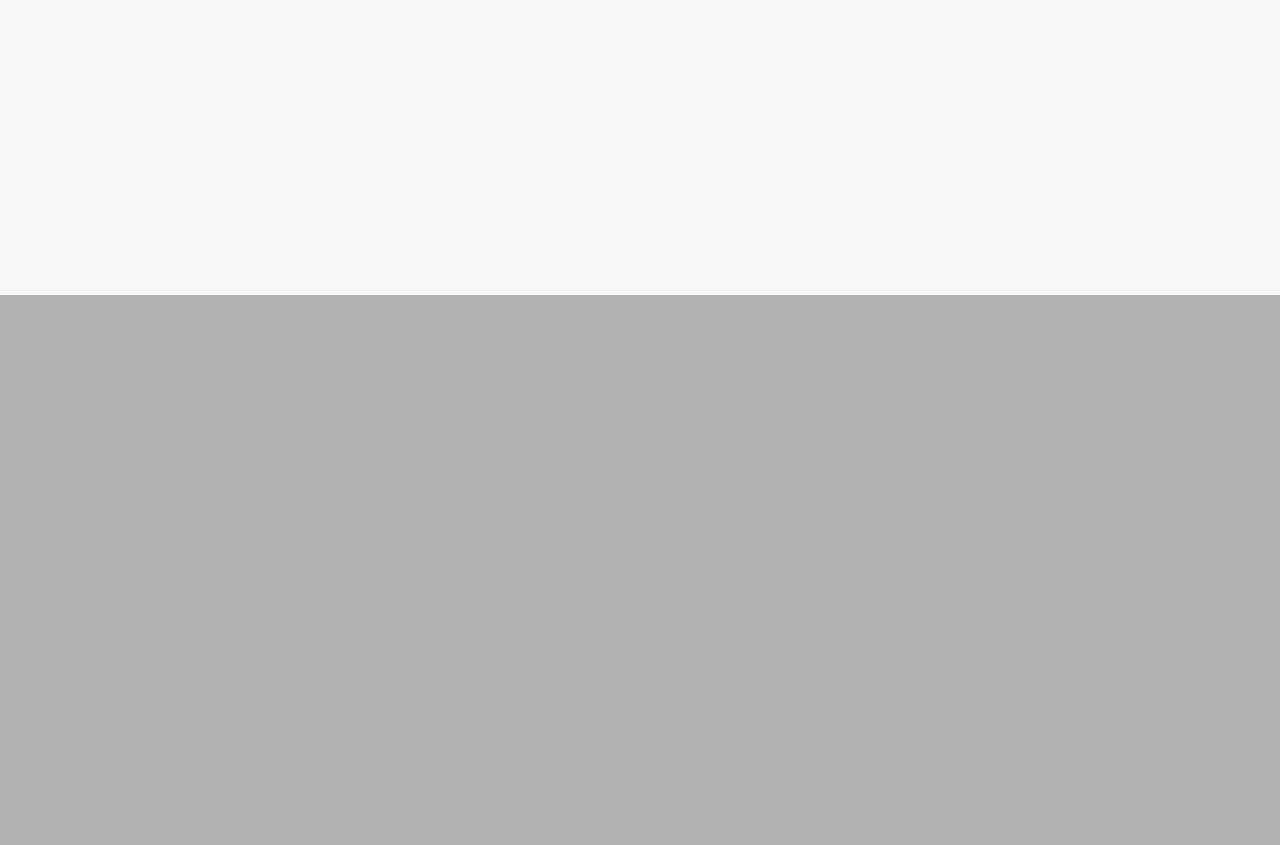
==== commit 1598753e: "Add files via upload" ====
--- a/index.html
+++ b/index.html
@@ -37,25 +37,7 @@
 
 	<body class="outside-bottom-bar-page">
     	<!--PRELOADER-->
-        <div id="preloader">
-        
-        	<div class="alignment">
-            	<div class="v-align center-middle"> 
-            		
-                    <!-- LEFT HEART -->
-            		<div class="heart-animation">                	
-            			<i class="de-icon-heart"></i>
-               	 	</div>
-                
-                	<!-- RIGHT HEART -->
-                	<div class="heart-animation-reverse">
-            			<i class="de-icon-heart"></i>
-                	</div>     
-                     
-                </div>
-            </div>
-            
-        </div> <!--END of PRELOADER-->
+        <!--END of PRELOADER-->
         
     
        	<!-- MAIN SLIDER -->
@@ -230,7 +212,7 @@
                             </div>                            
                             
                             <p class="blurb animation fadeInRight text-center">
-                            	I Nidhi, take you Jay, to be my husband, my partner in life any my one true love. I will cherish our union and love you more each day than I did the day before. I will trust you and respect you, laugh with you and cry with you, loving you faithfully through good times and bad, regardless of the obstacles we may face together. I give you my hand, my heart, and my love, from this day forward for as long as we both shall live.
+                            	I Nidhi, take you Jay, to be my husband, my partner in life and my one true love. I will cherish our union and love you more each day than I did the day before. I will trust you and respect you, laugh with you and cry with you, loving you faithfully through good times and bad, regardless of the obstacles we may face together. I give you my hand, my heart, and my love, from this day forward for as long as we both shall live.
                             </p>
                             
                         </div>
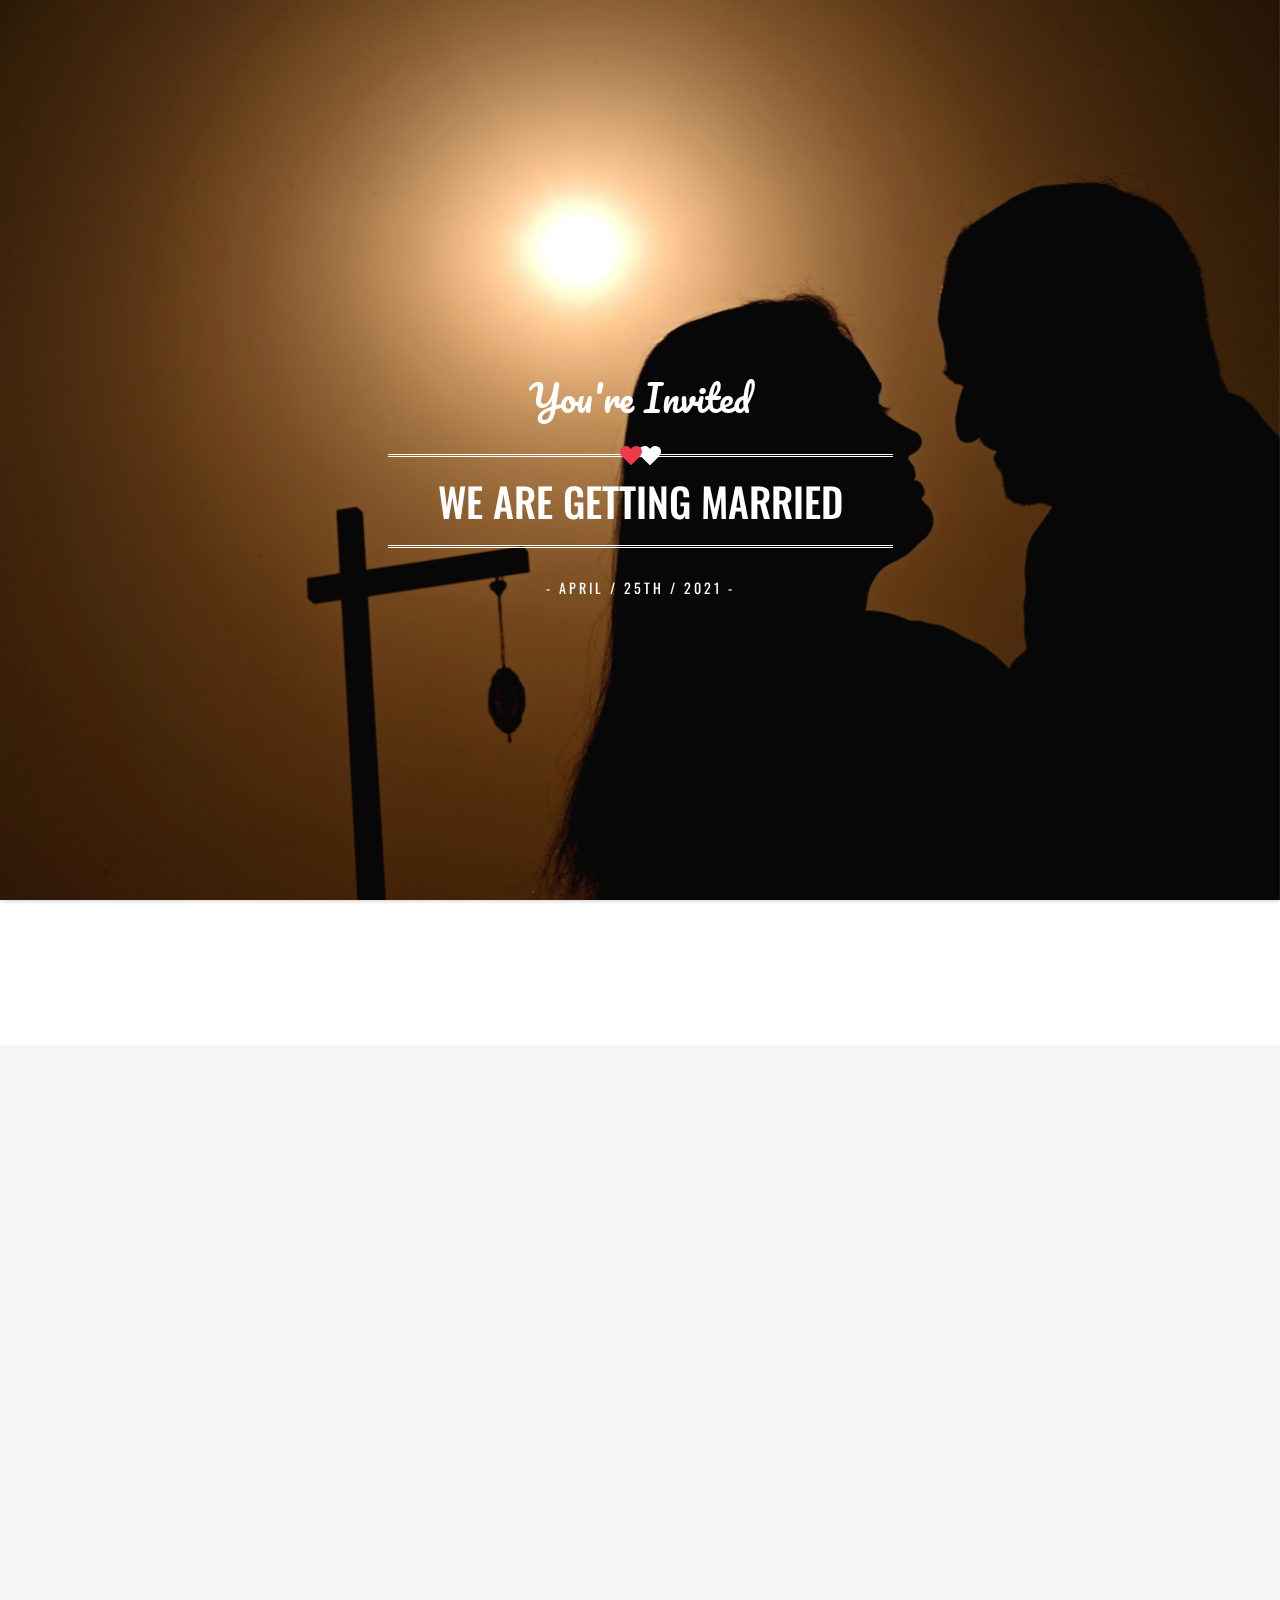
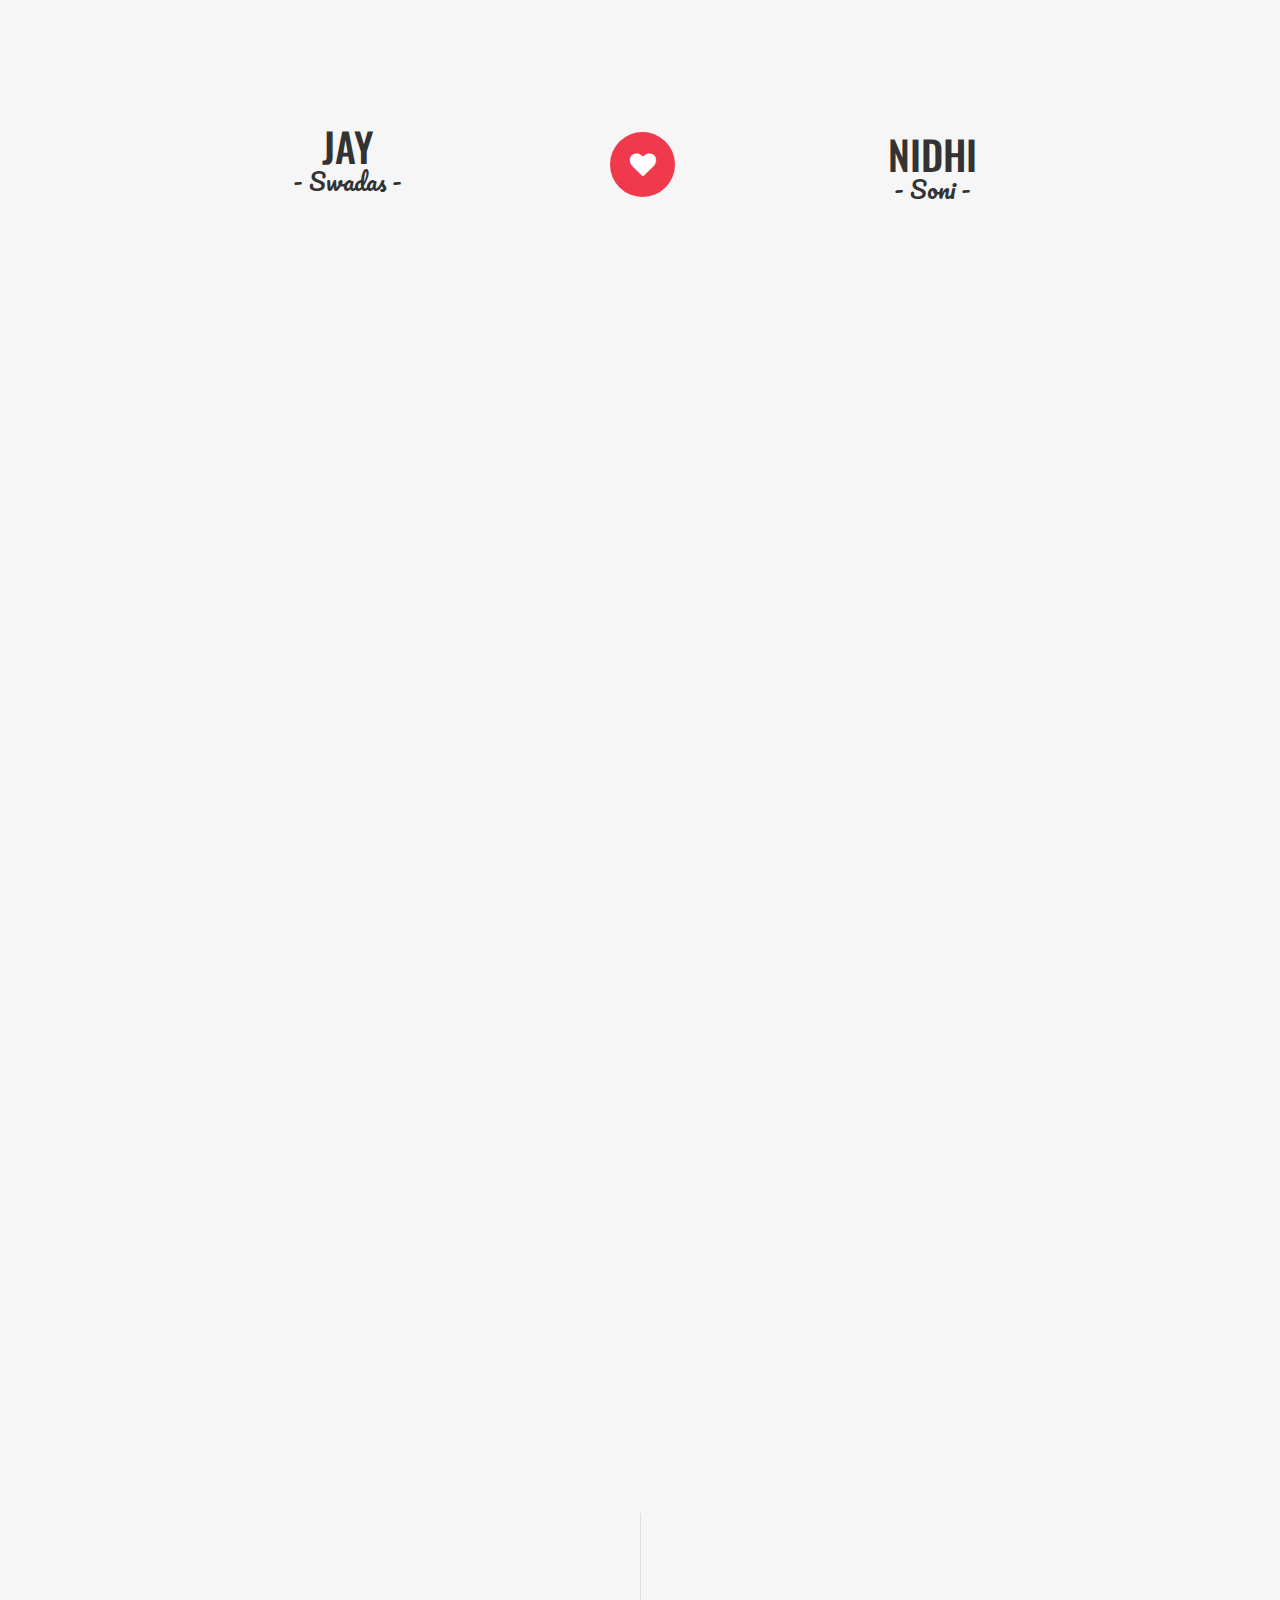
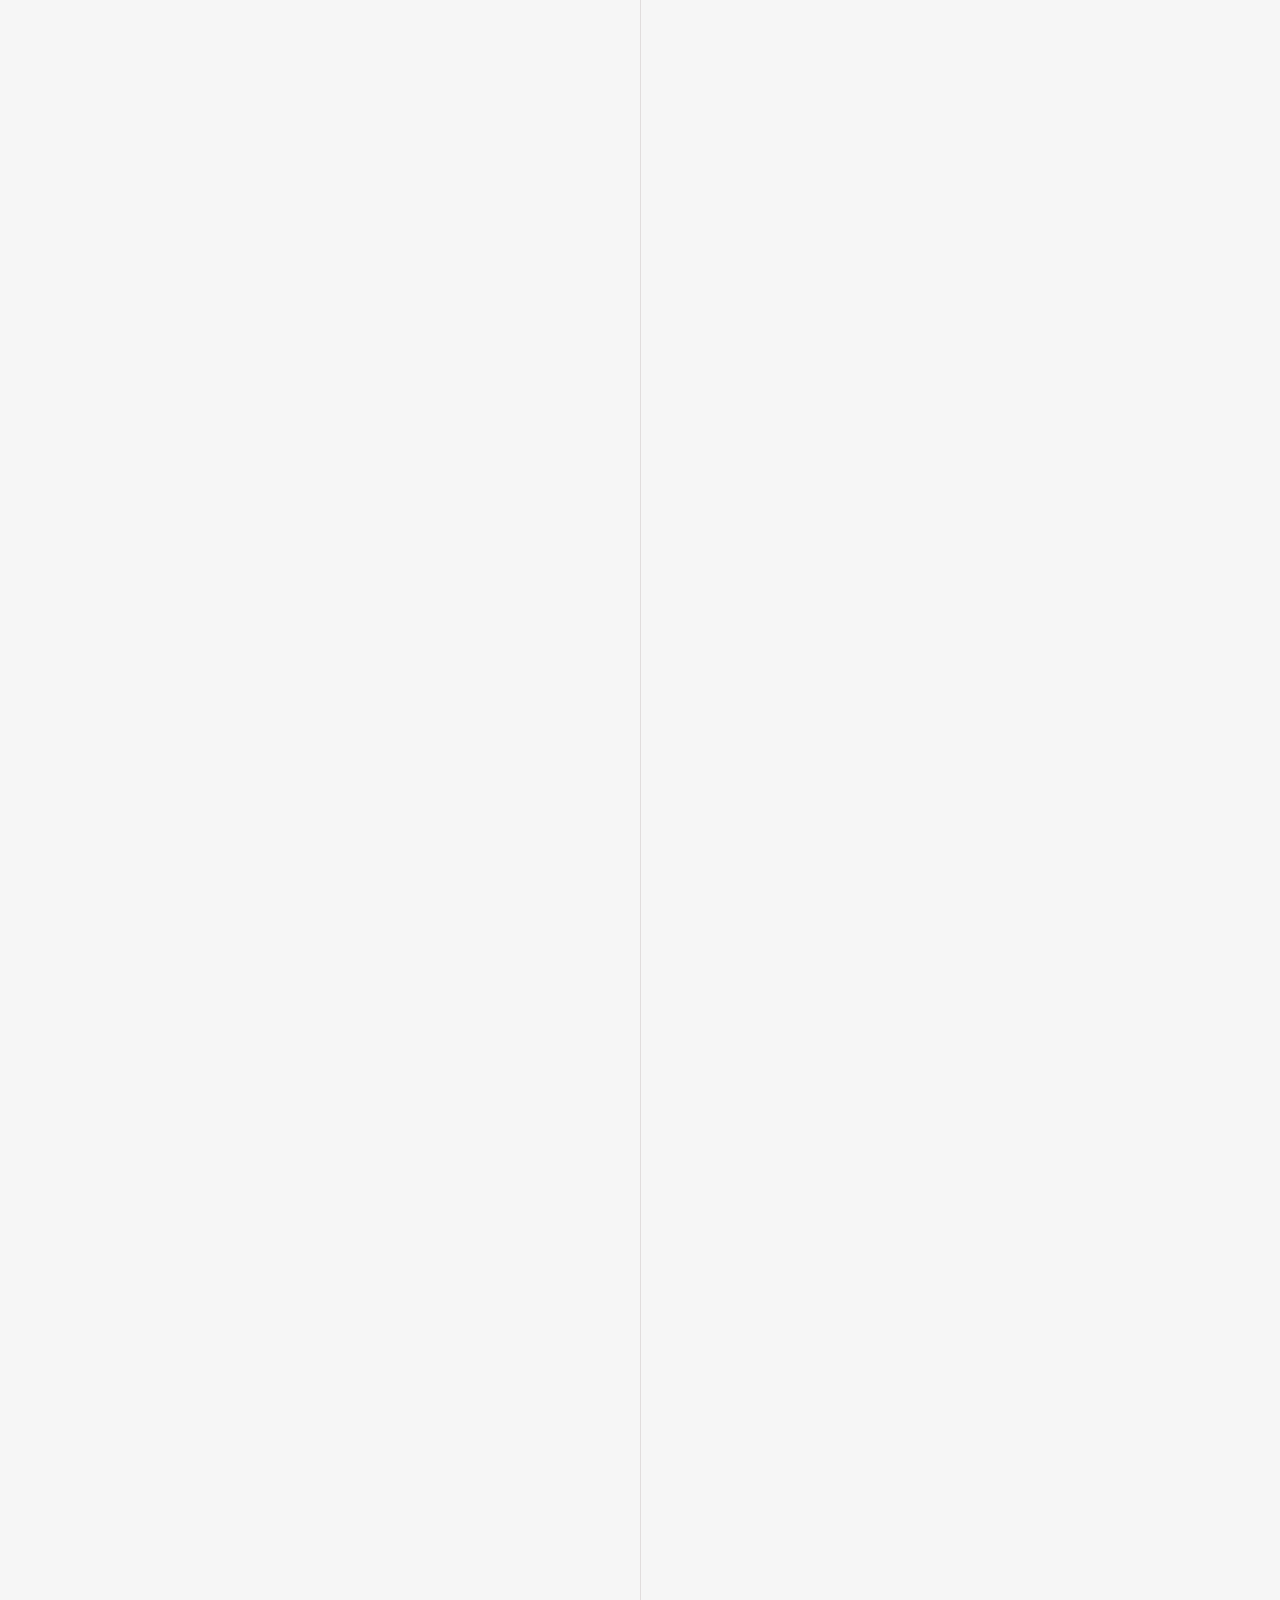
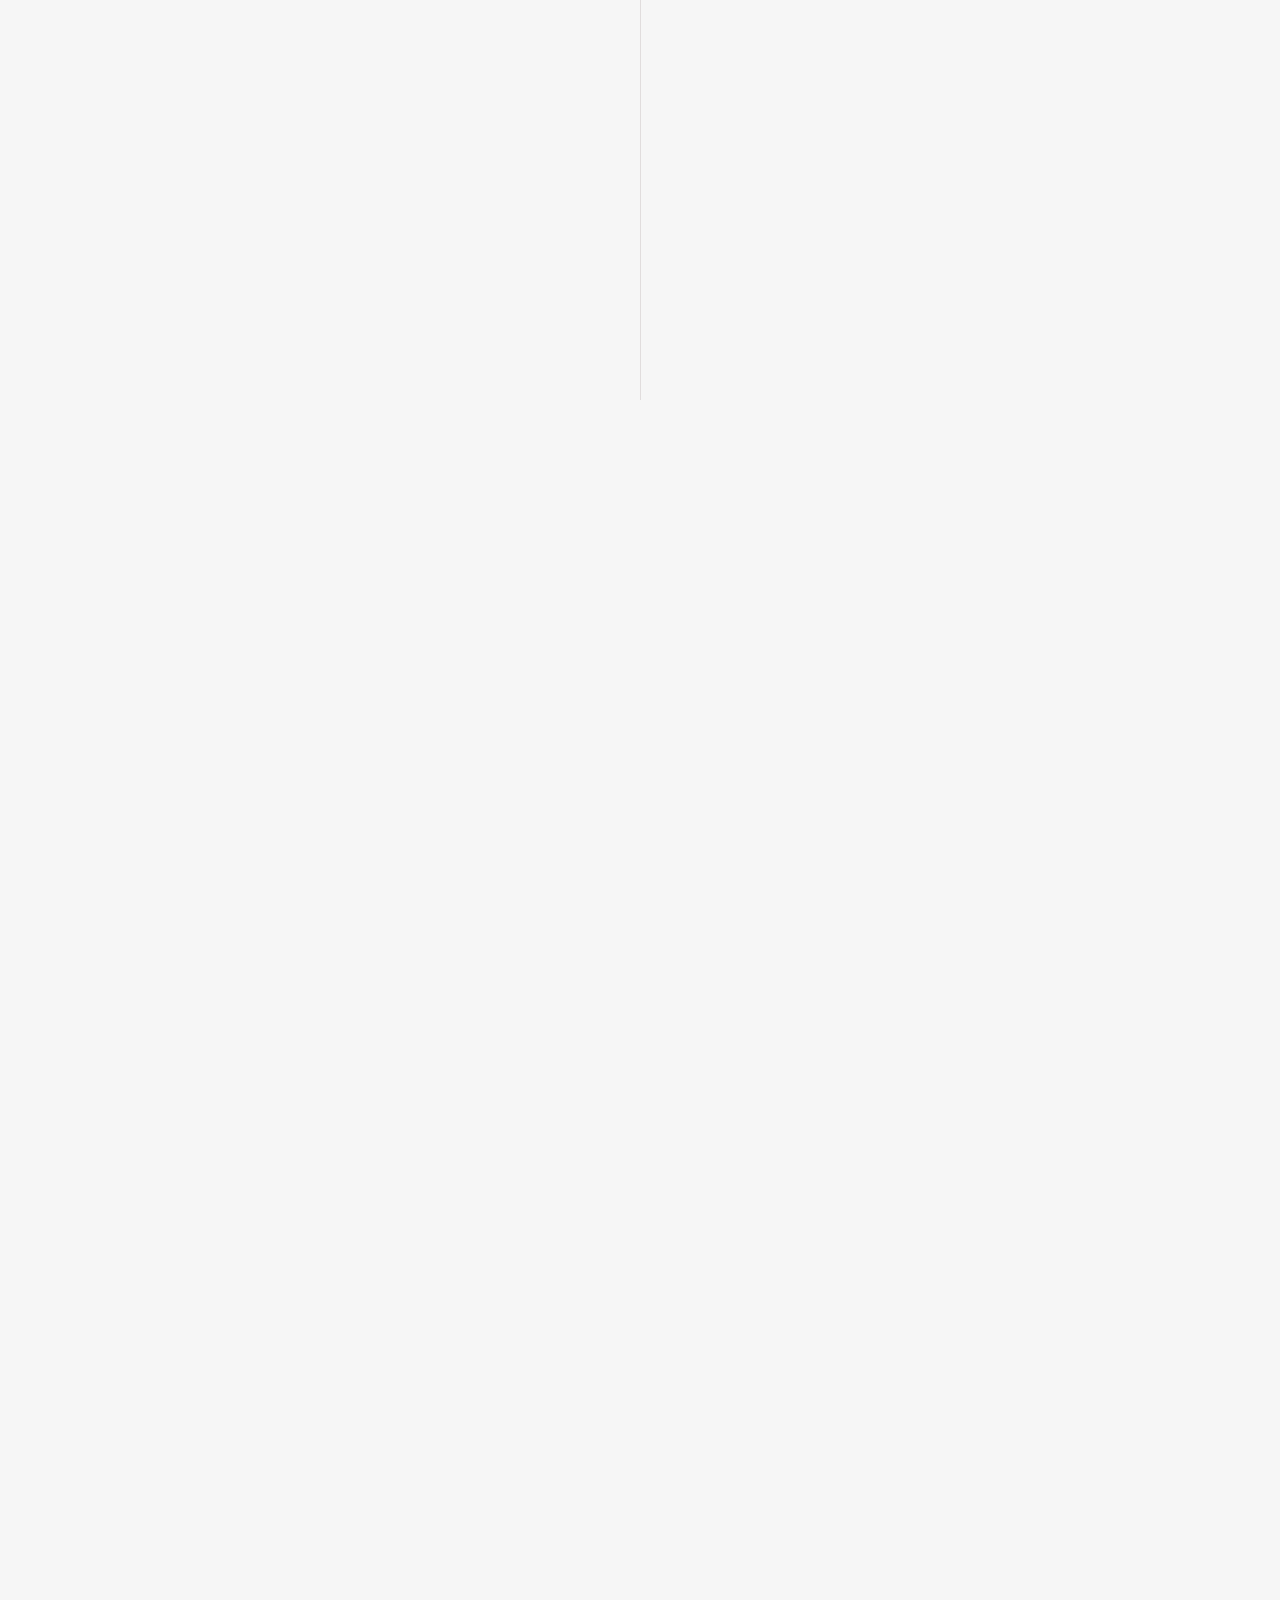
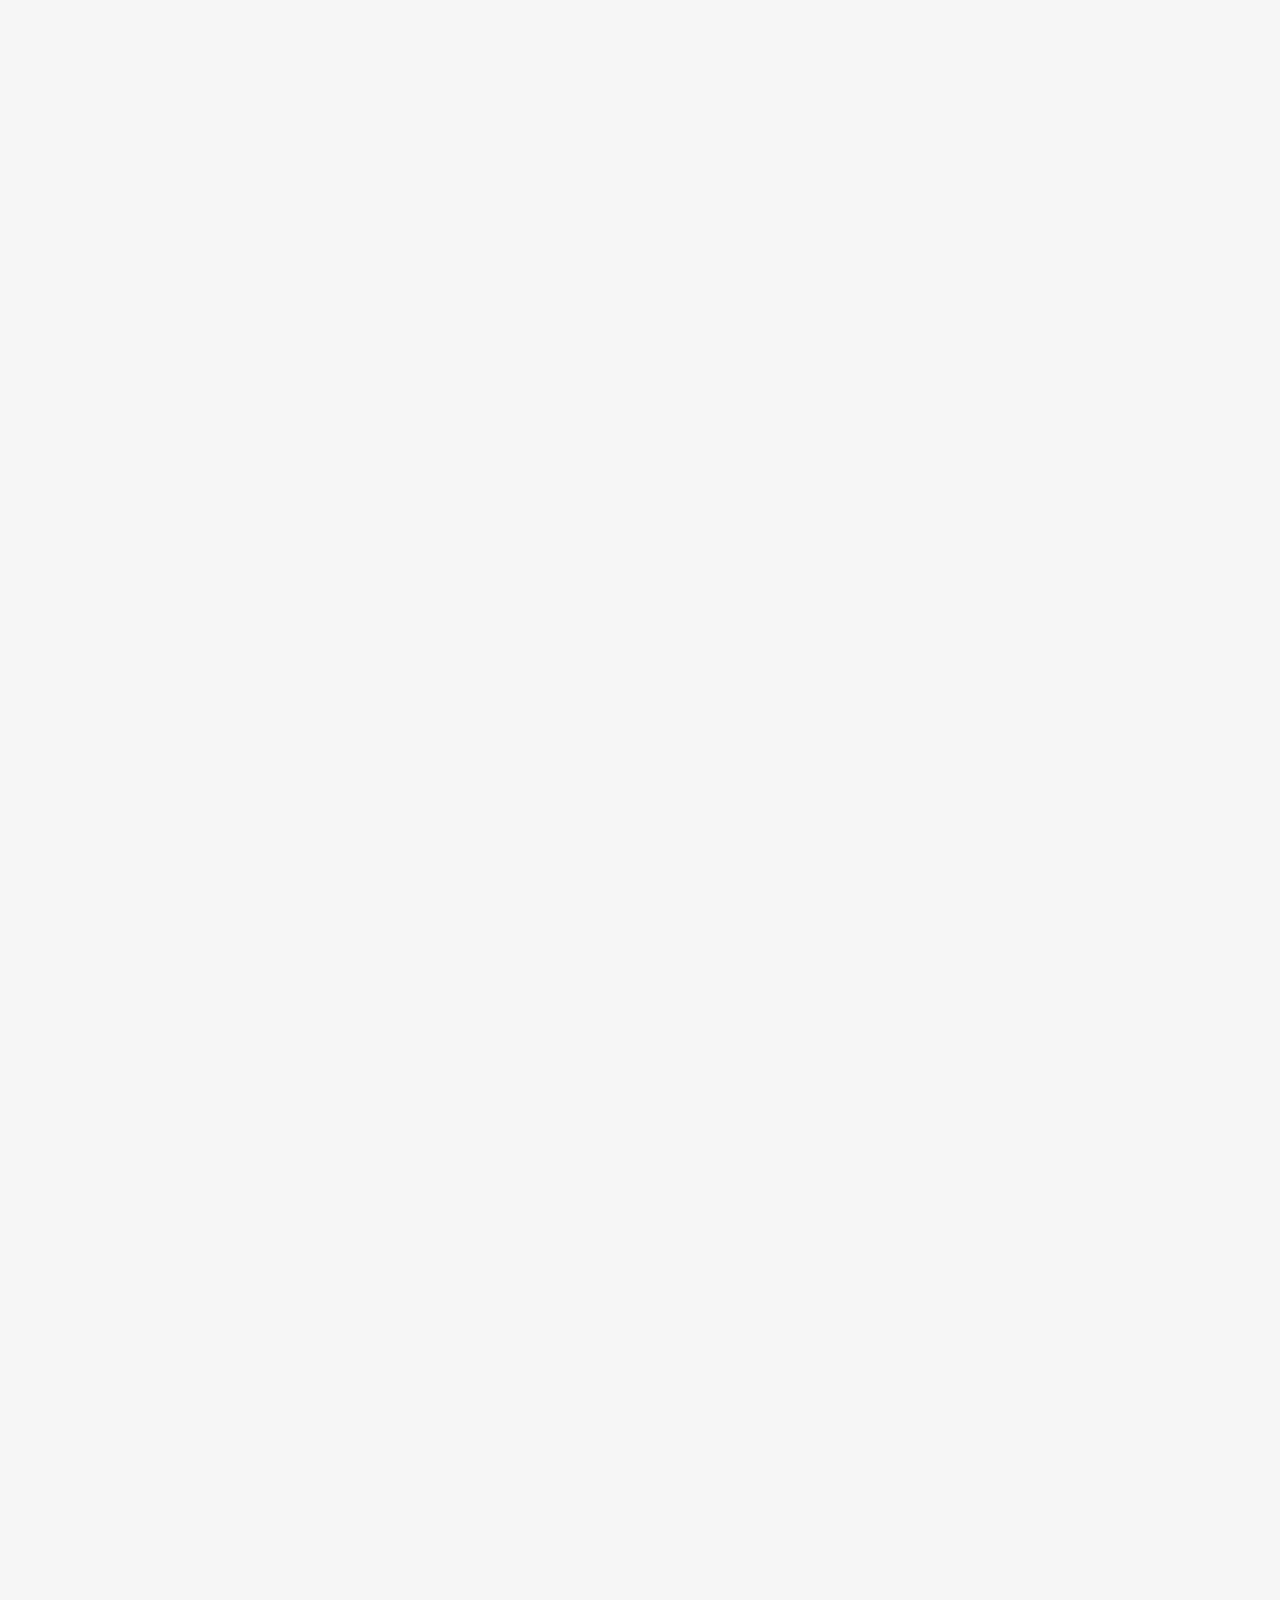
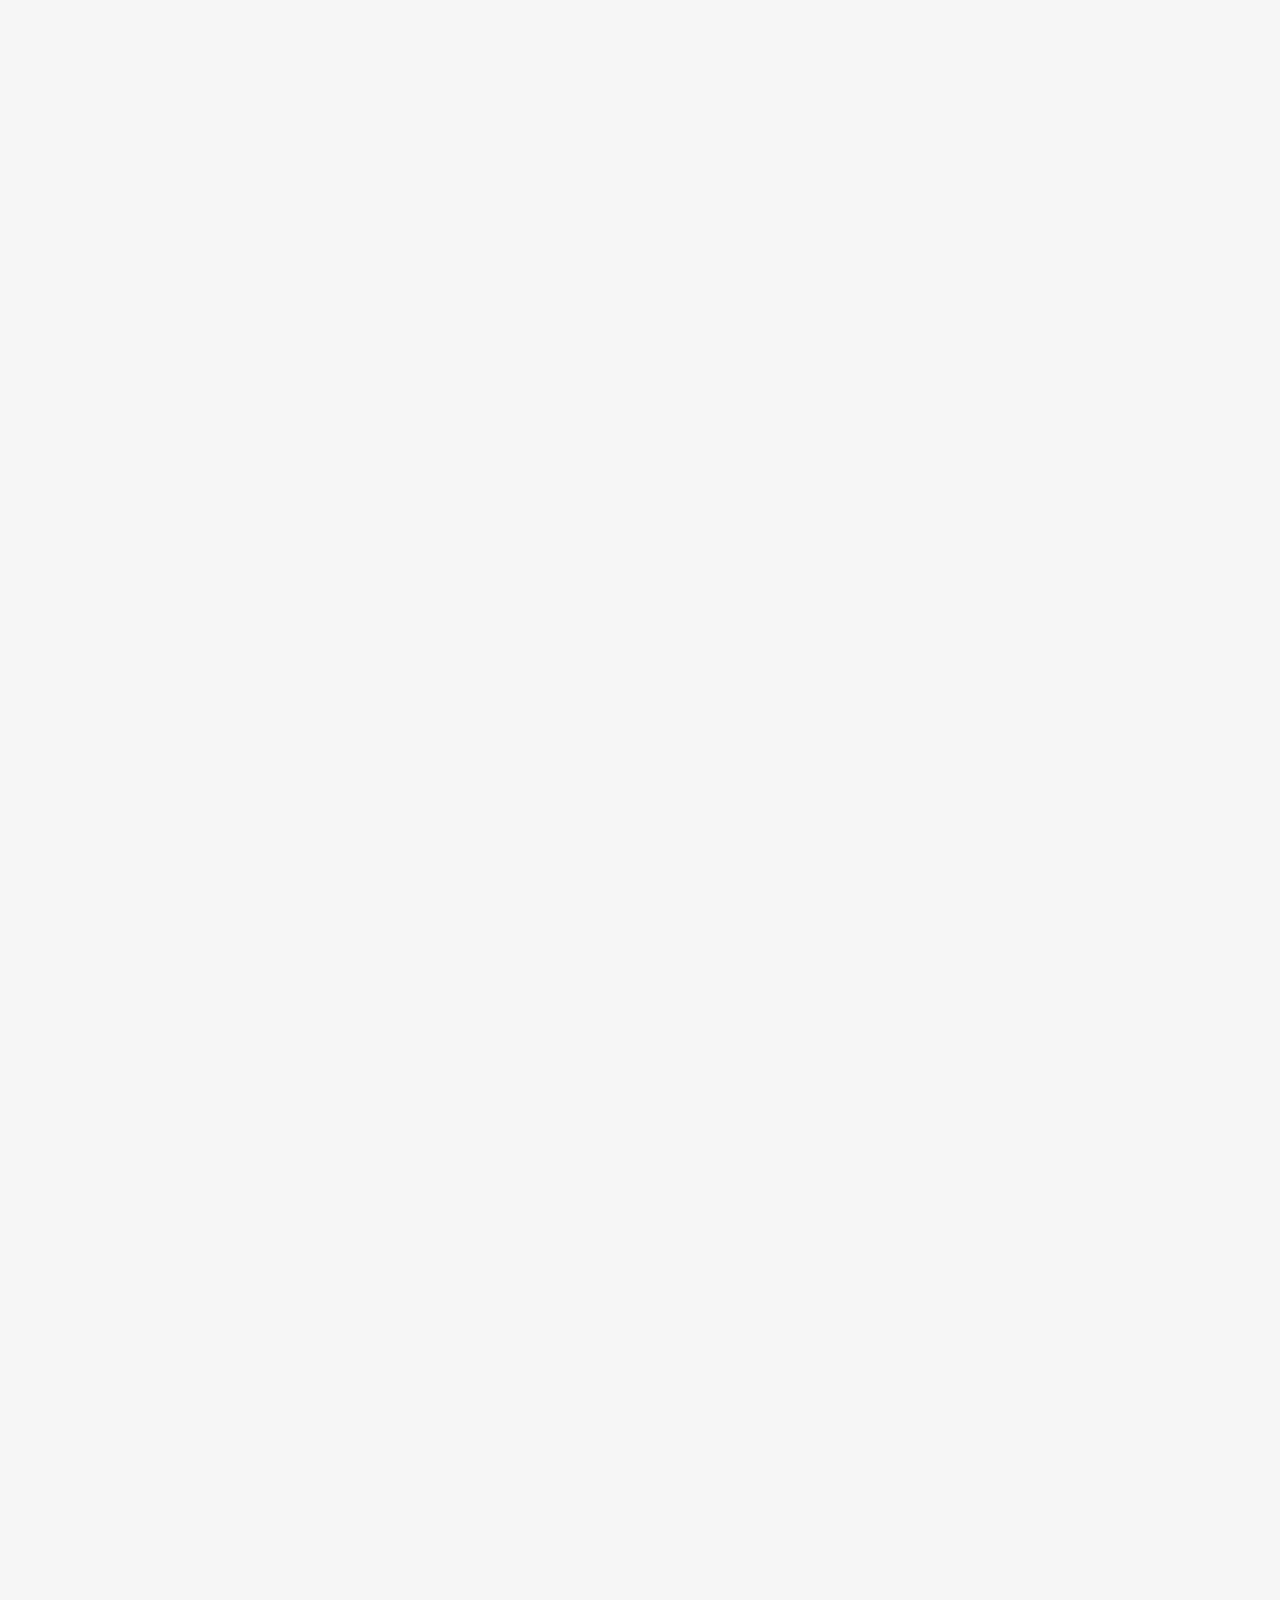
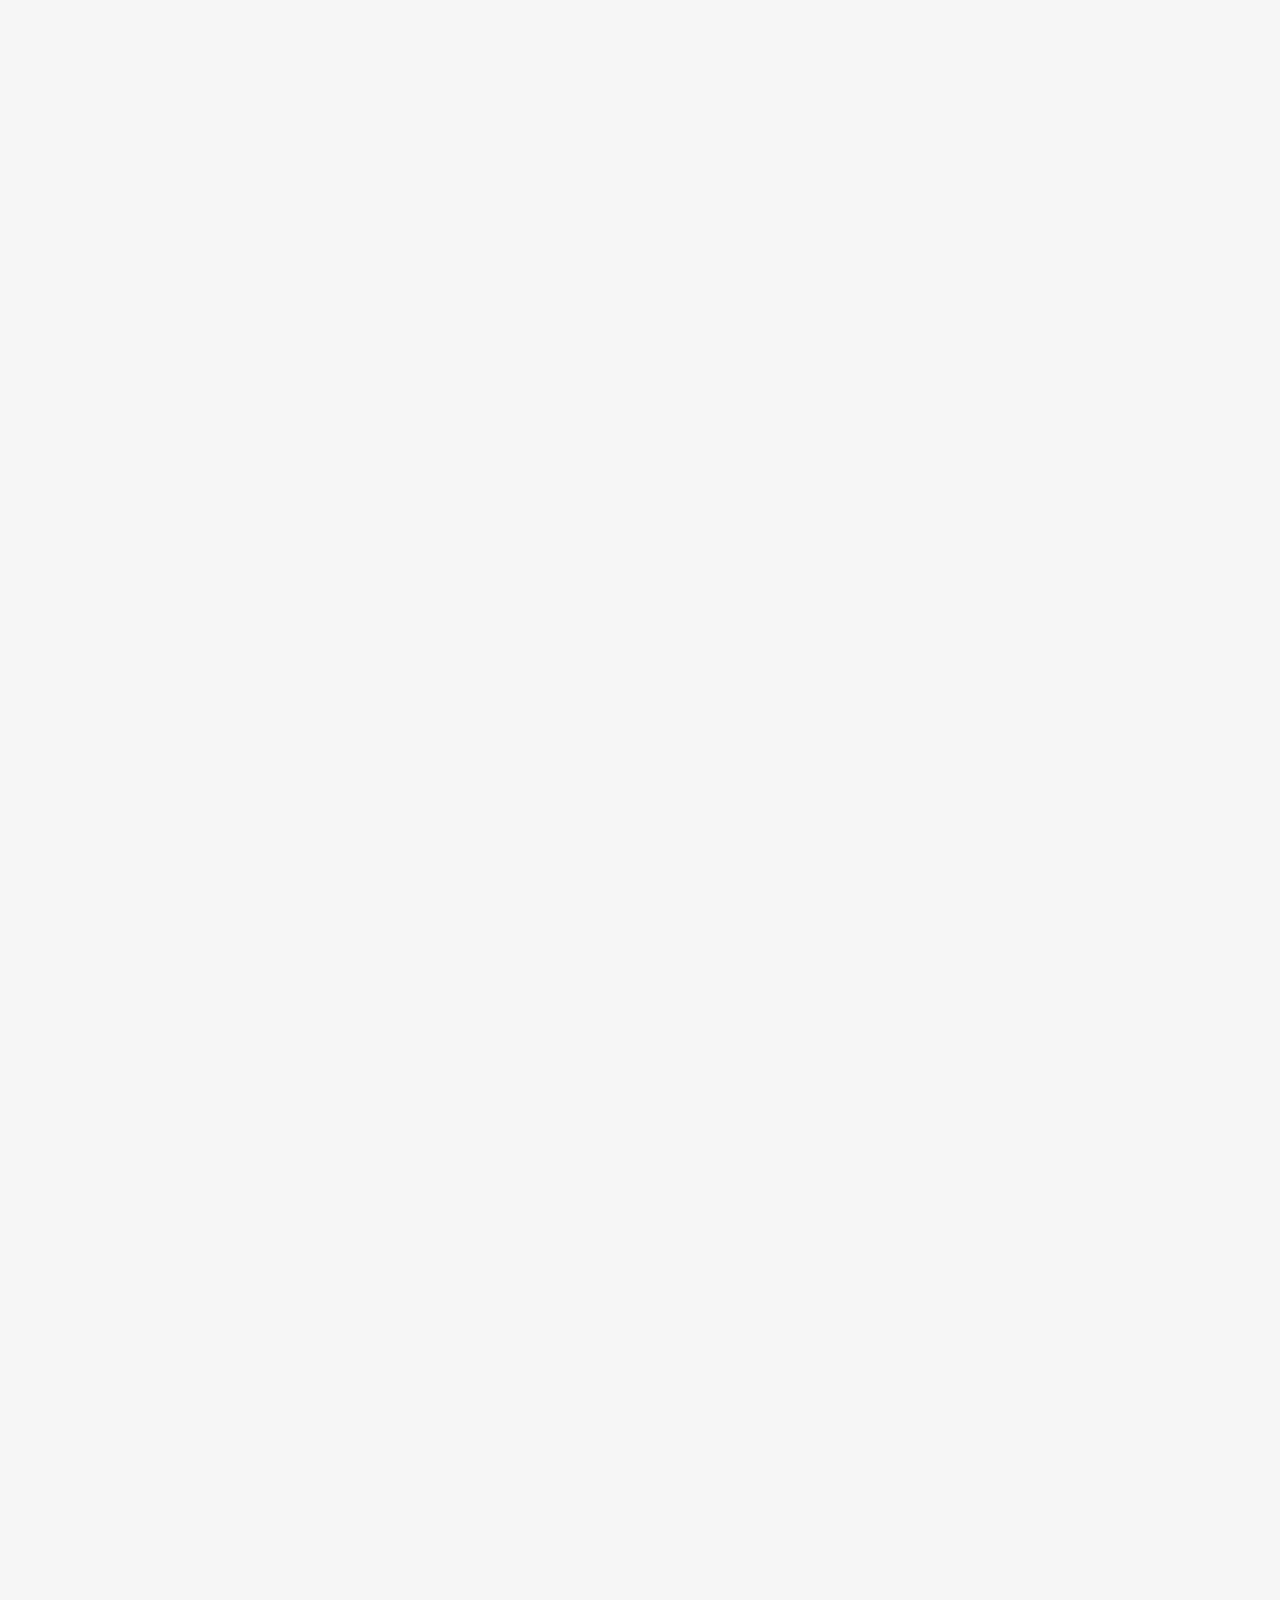
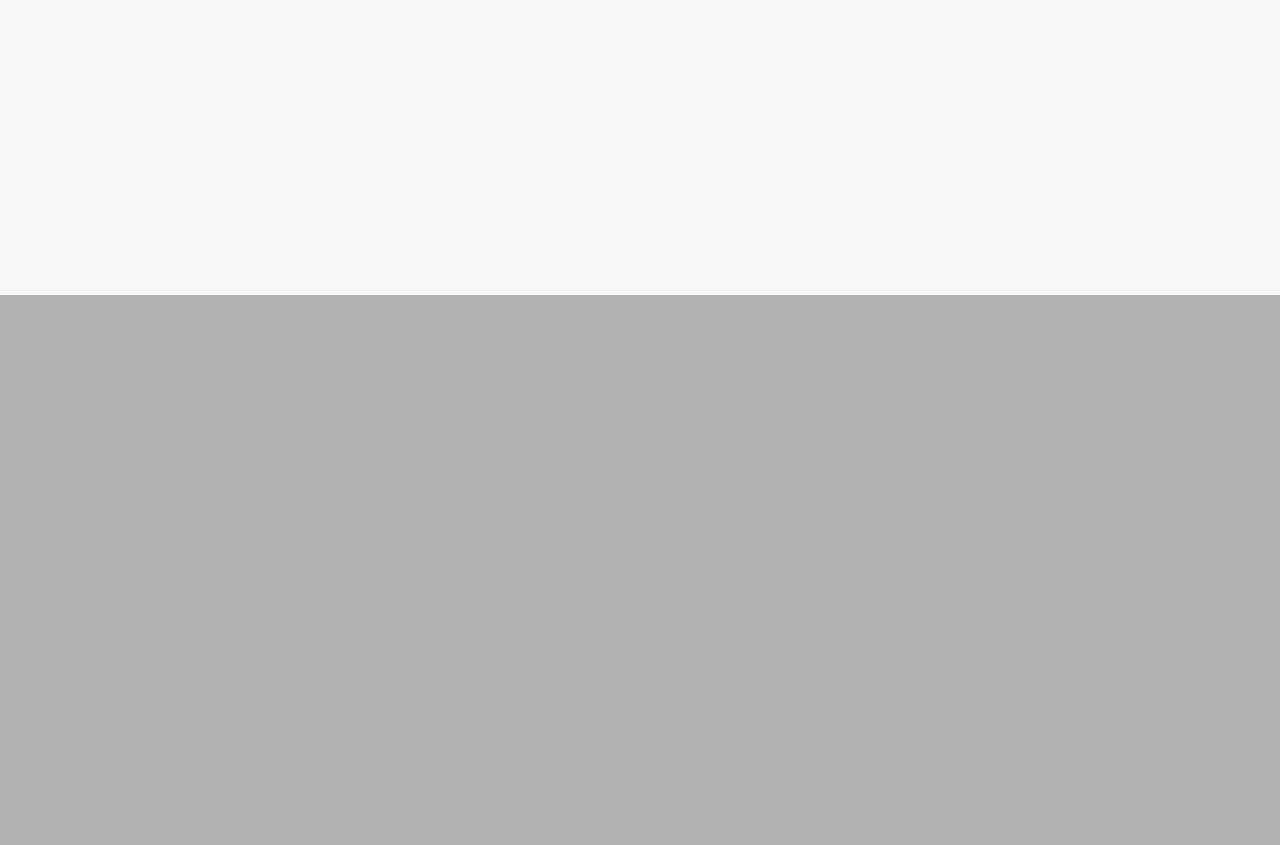
==== commit 137d2b71: "Add files via upload" ====
--- a/index.html
+++ b/index.html
@@ -37,7 +37,25 @@
 
 	<body class="outside-bottom-bar-page">
     	<!--PRELOADER-->
-        <!--END of PRELOADER-->
+        <div id="preloader">
+        
+        	<div class="alignment">
+            	<div class="v-align center-middle"> 
+            		
+                    <!-- LEFT HEART -->
+            		<div class="heart-animation">                	
+            			<i class="de-icon-heart"></i>
+               	 	</div>
+                
+                	<!-- RIGHT HEART -->
+                	<div class="heart-animation-reverse">
+            			<i class="de-icon-heart"></i>
+                	</div>     
+                     
+                </div>
+            </div>
+            
+        </div> <!--END of PRELOADER-->
         
     
        	<!-- MAIN SLIDER -->
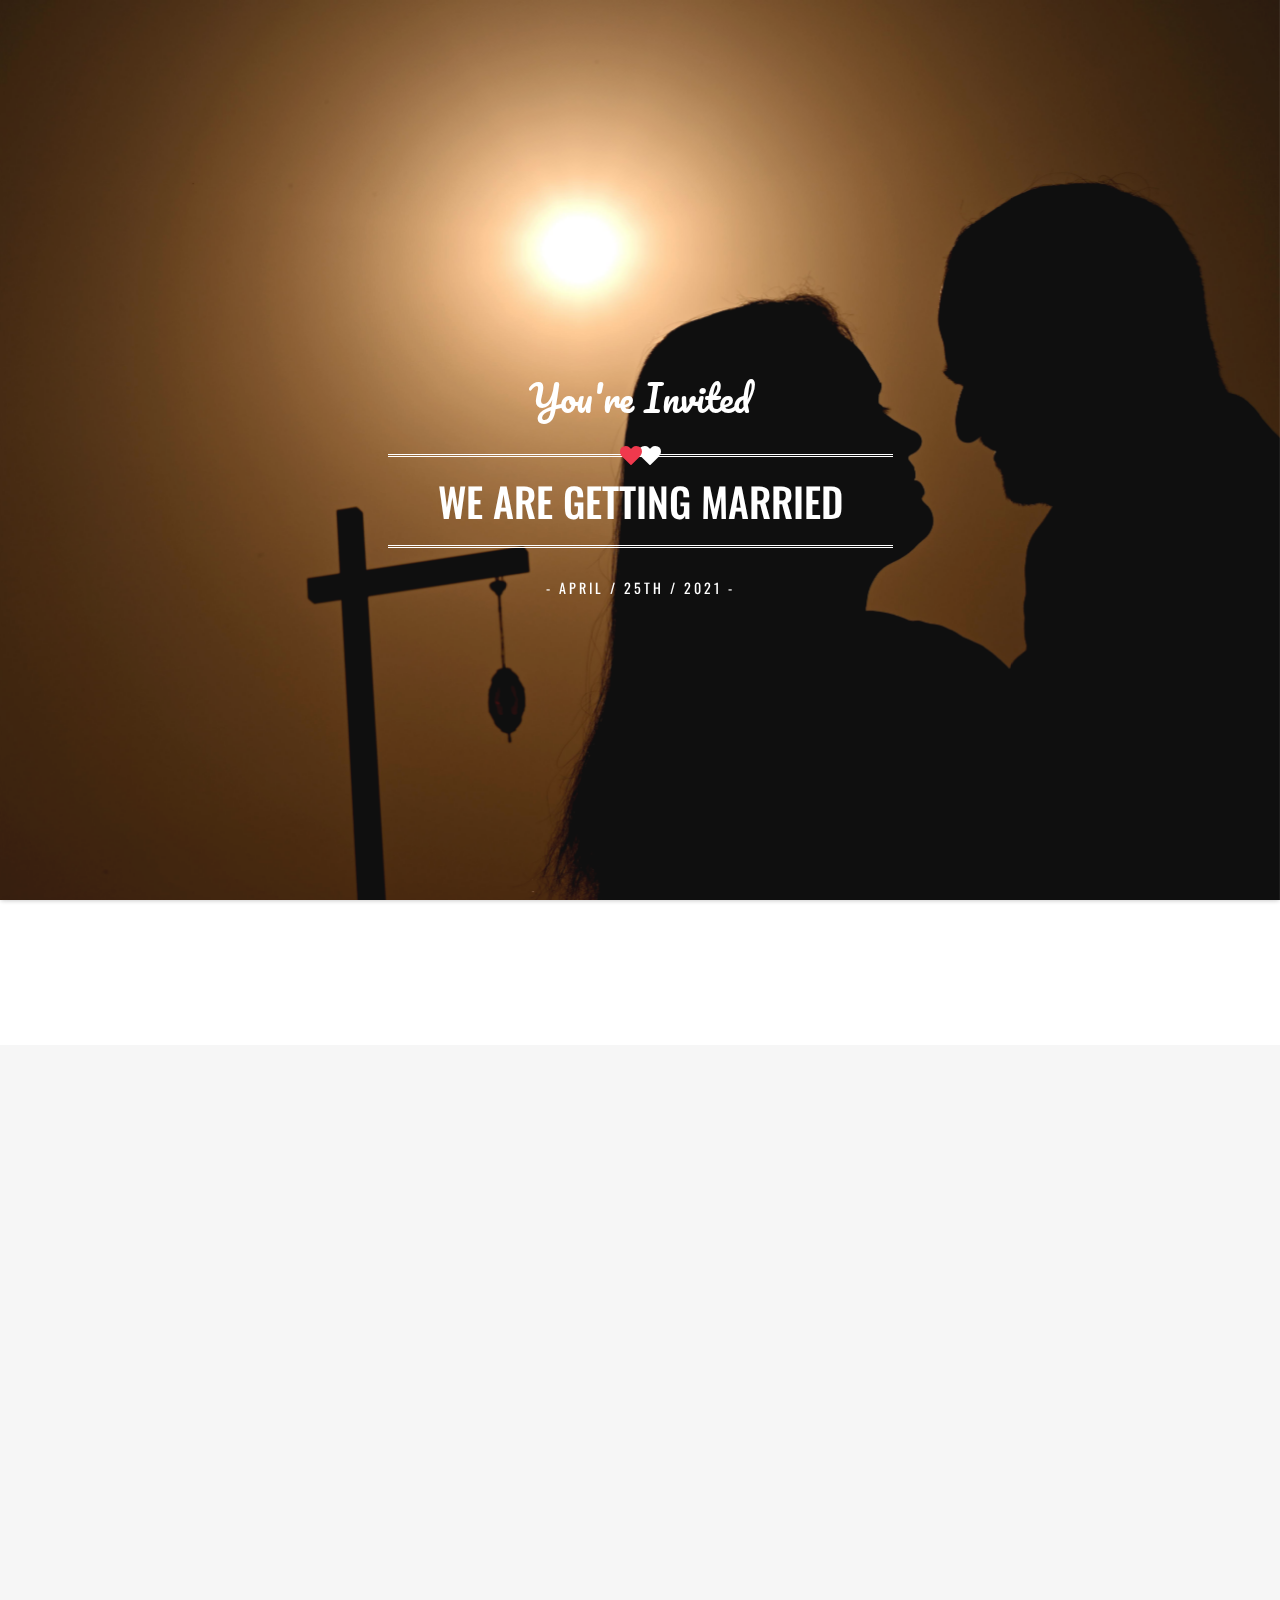
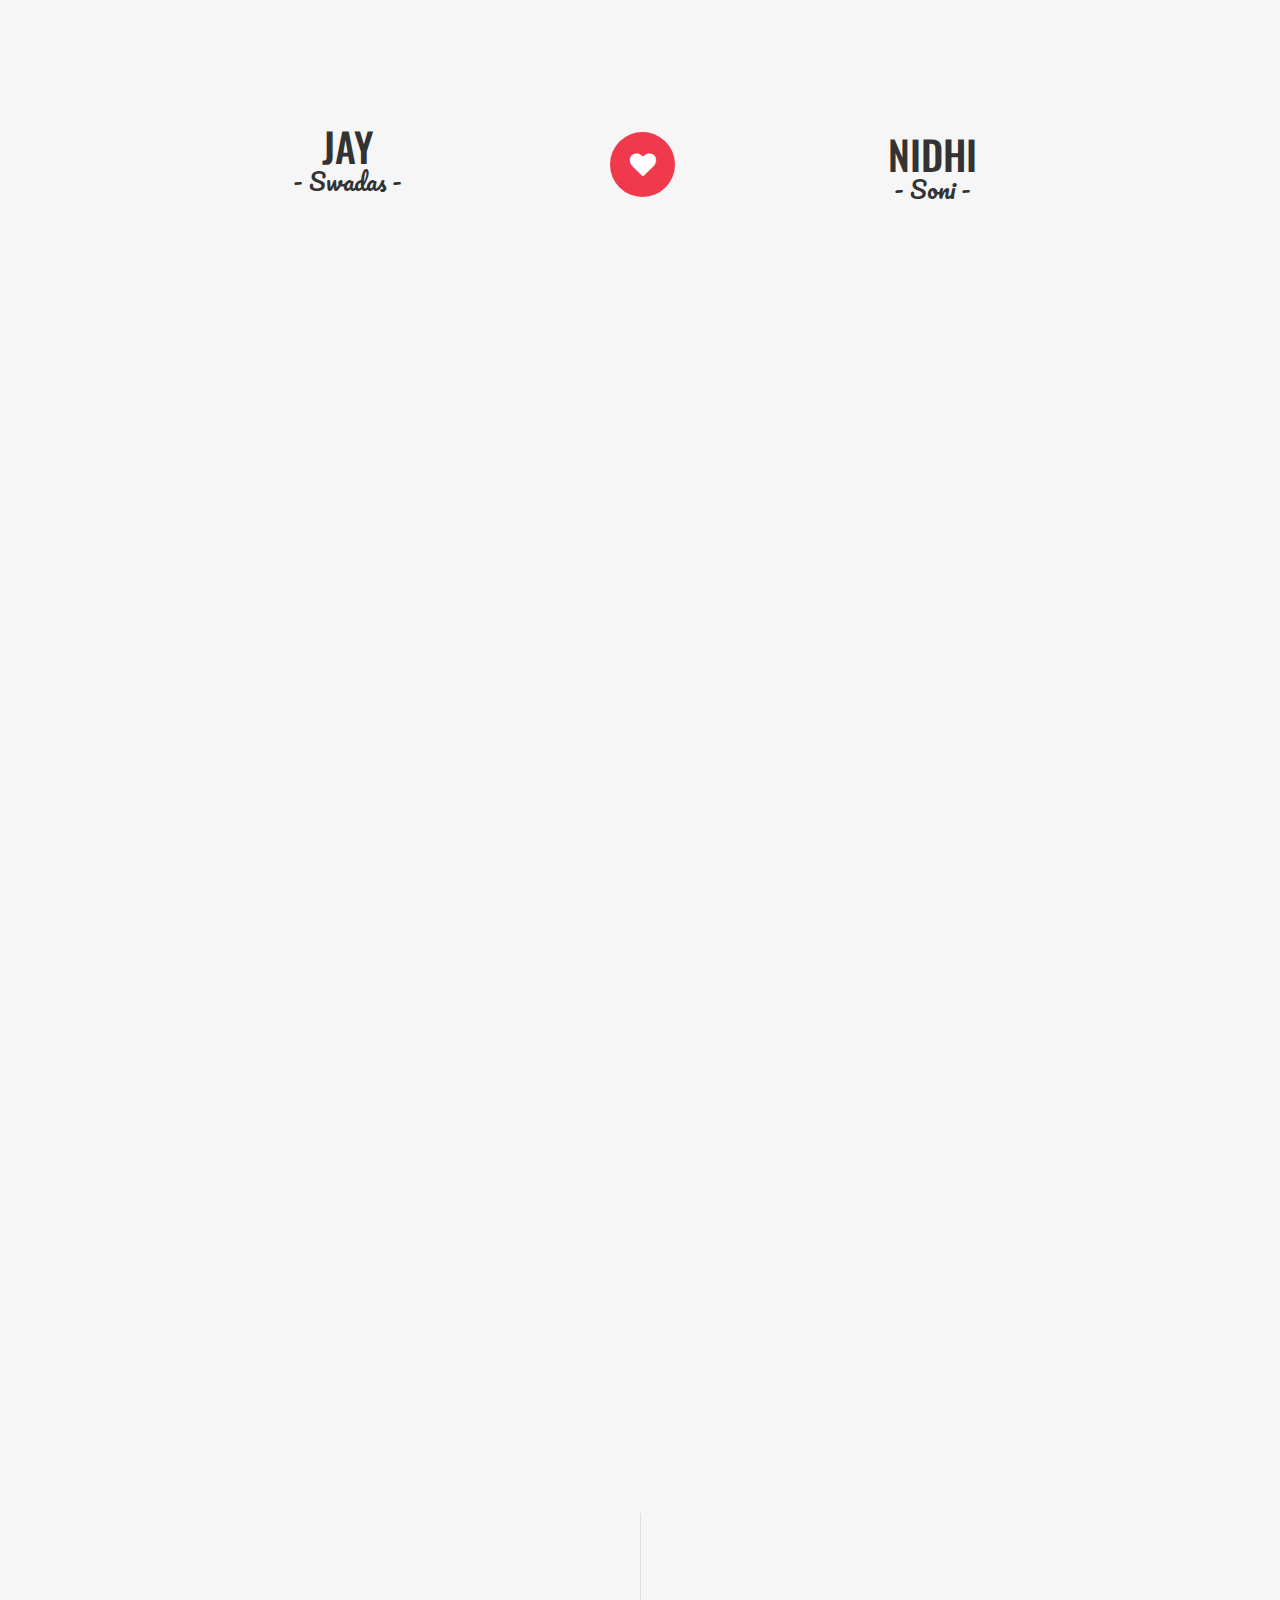
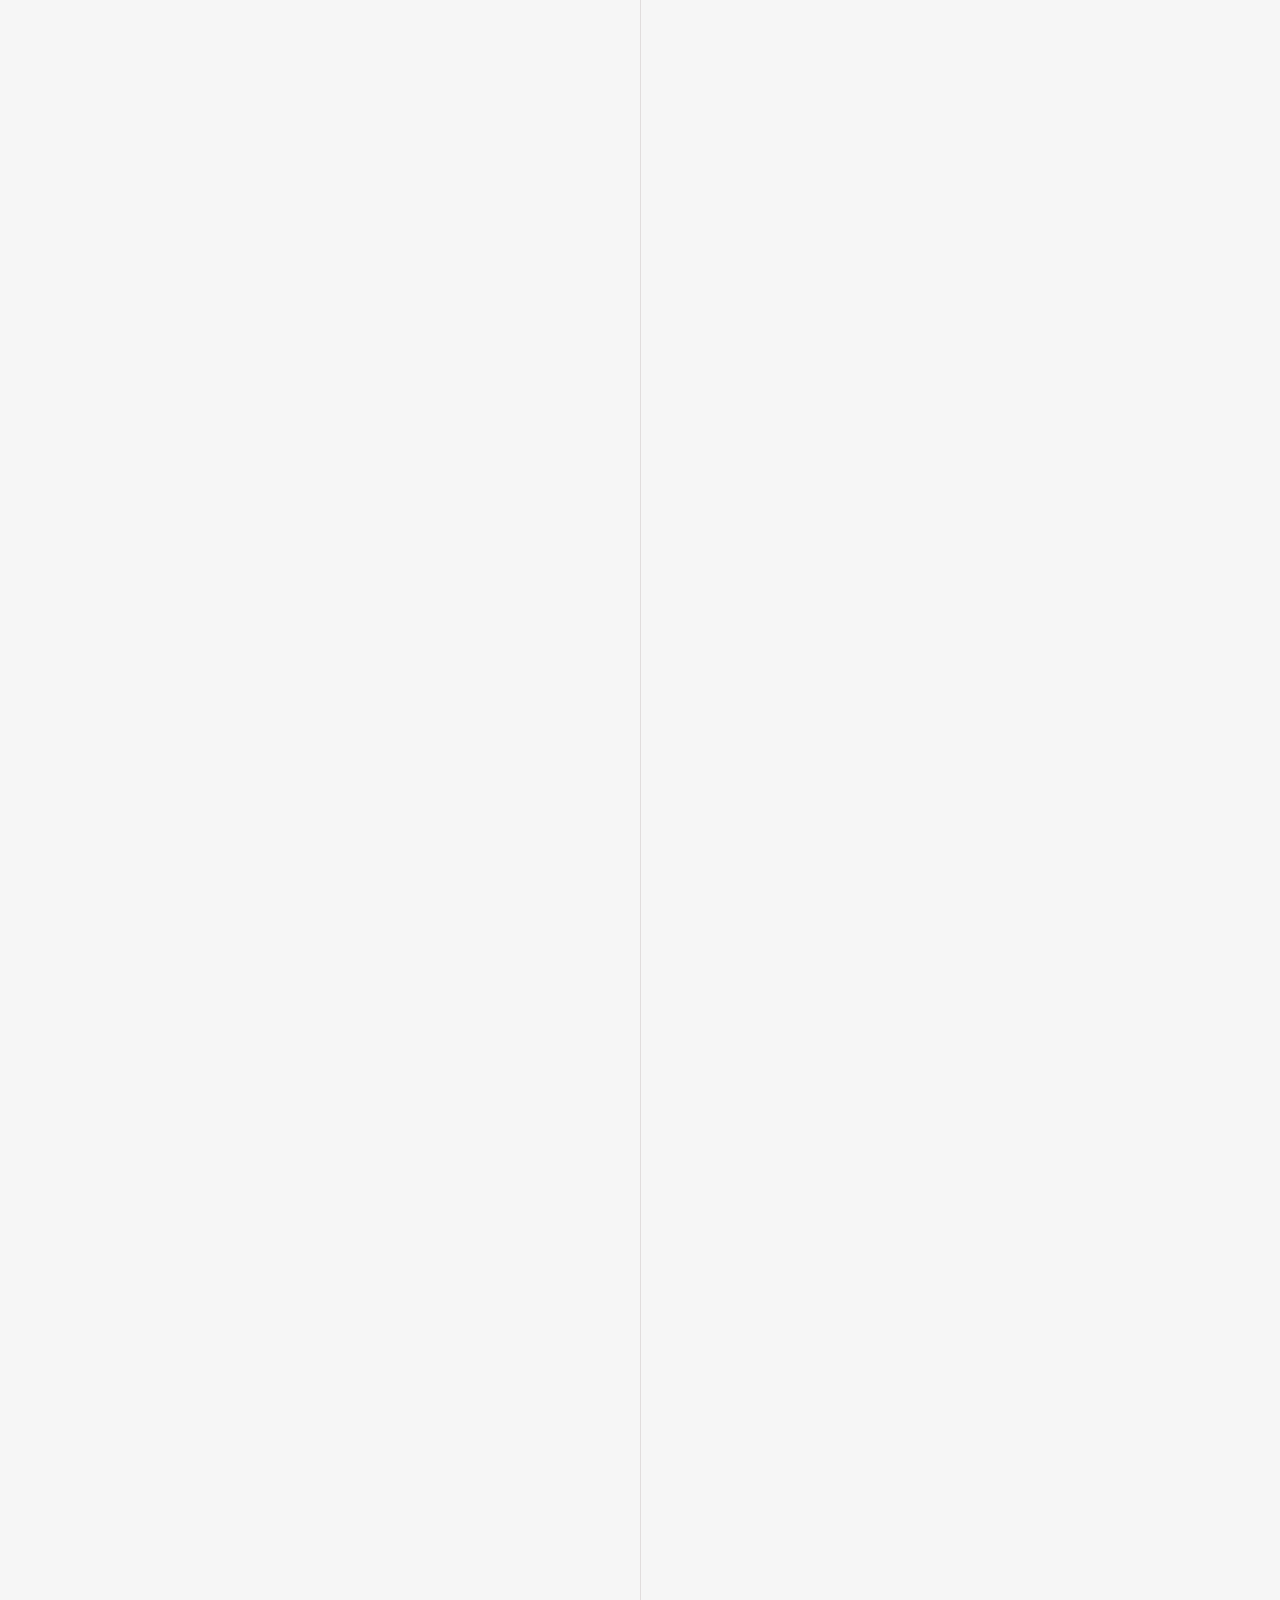
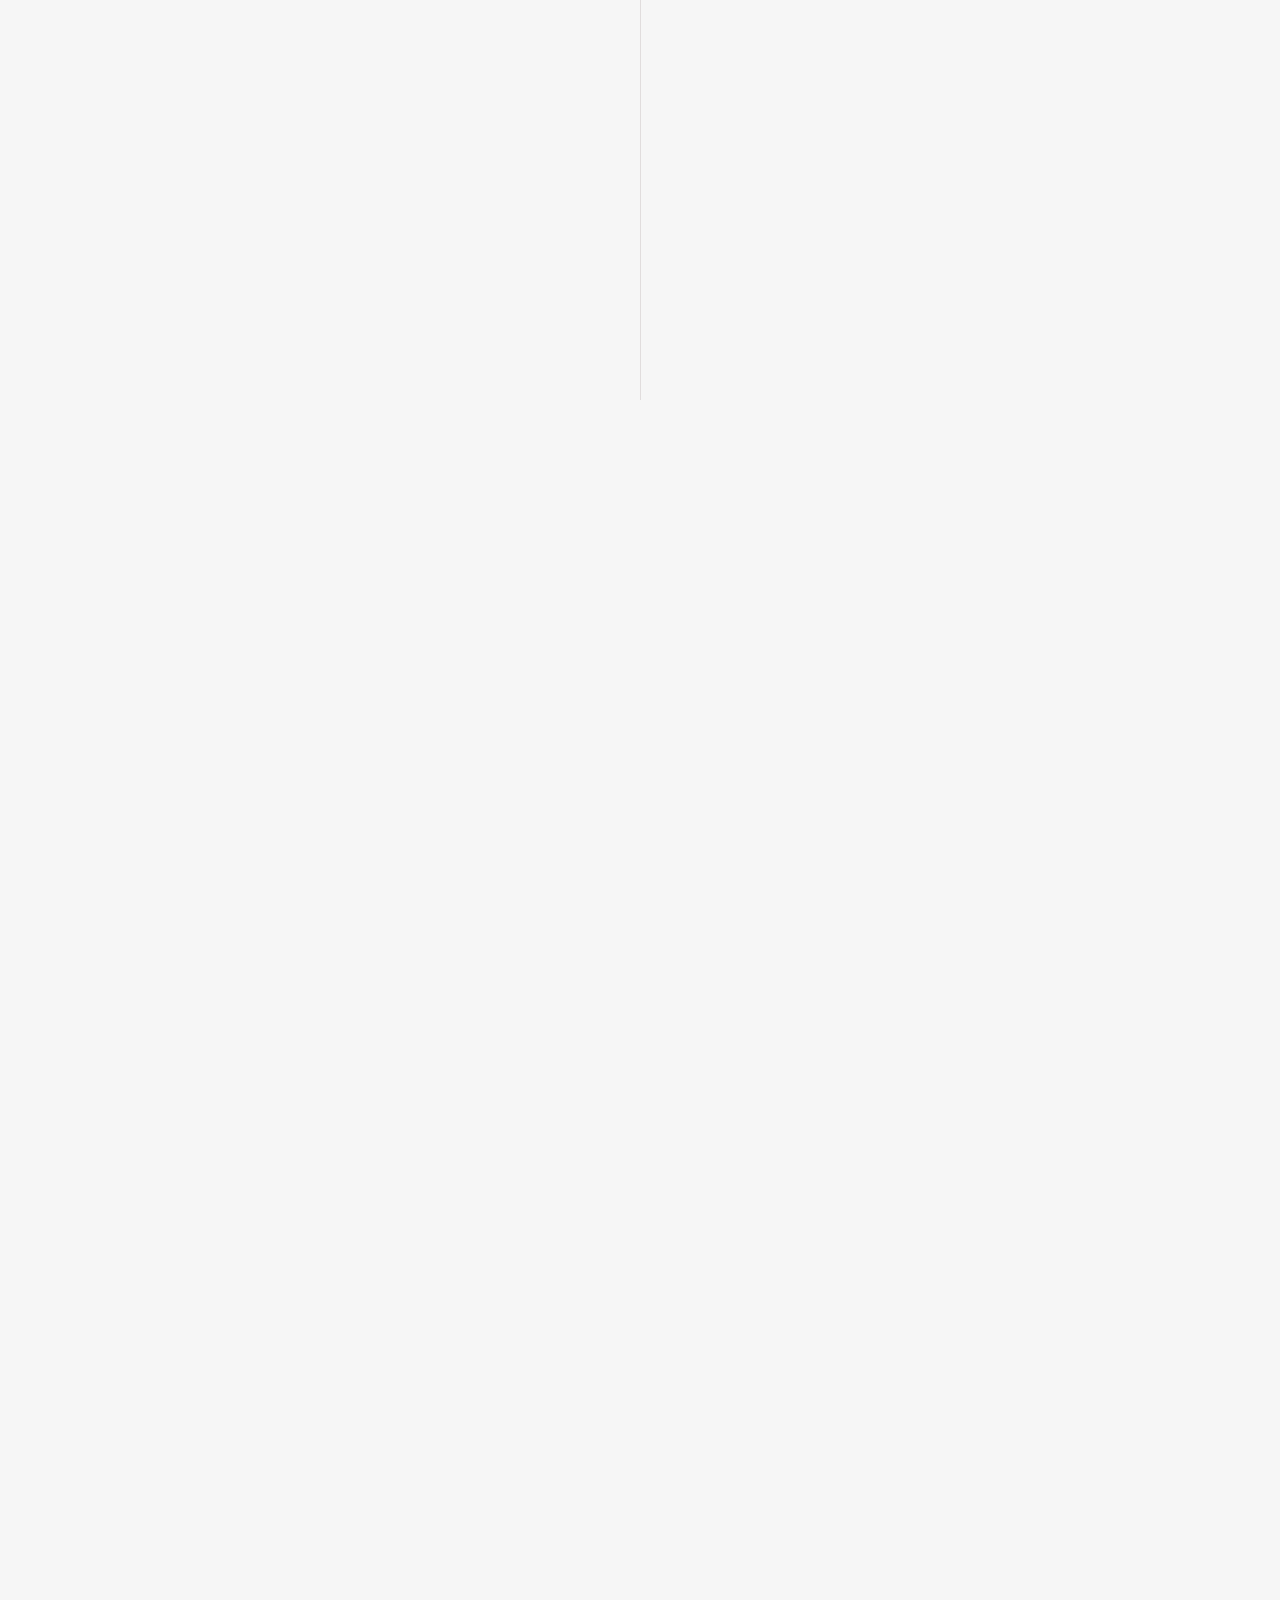
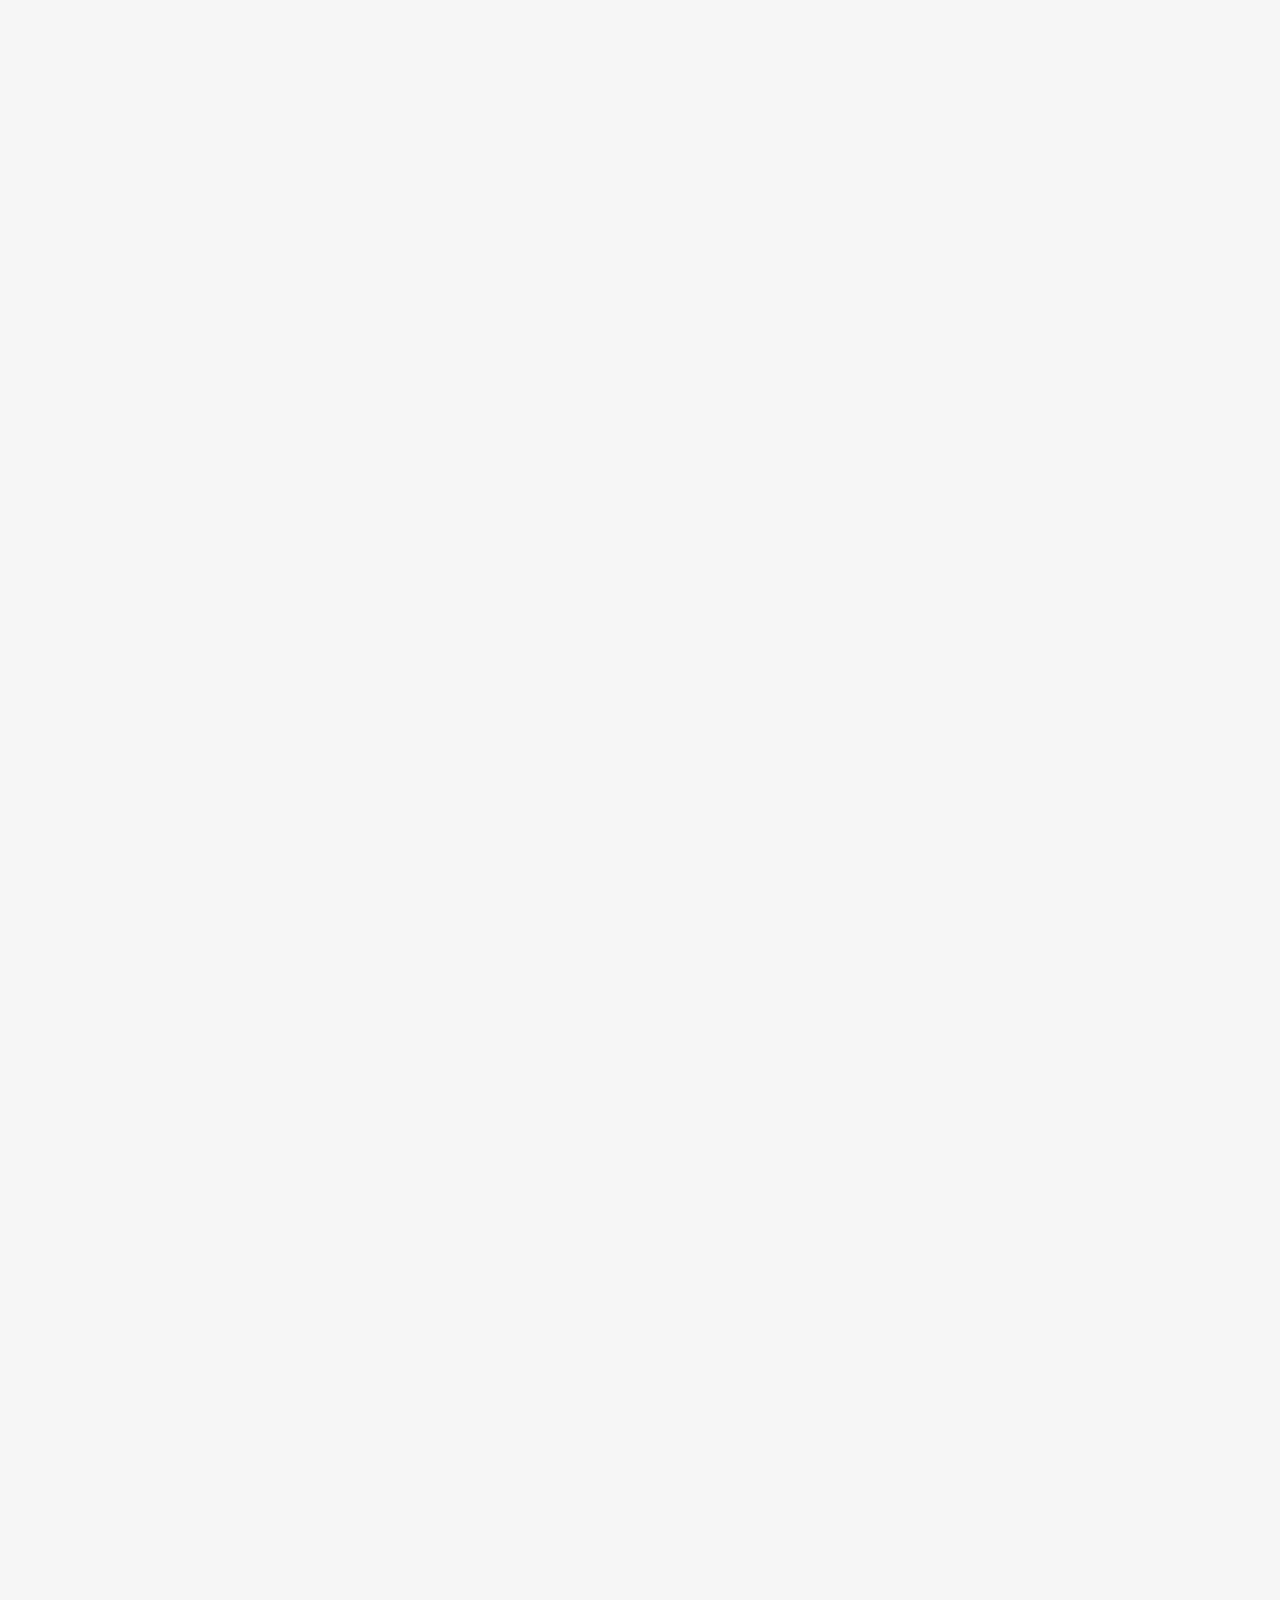
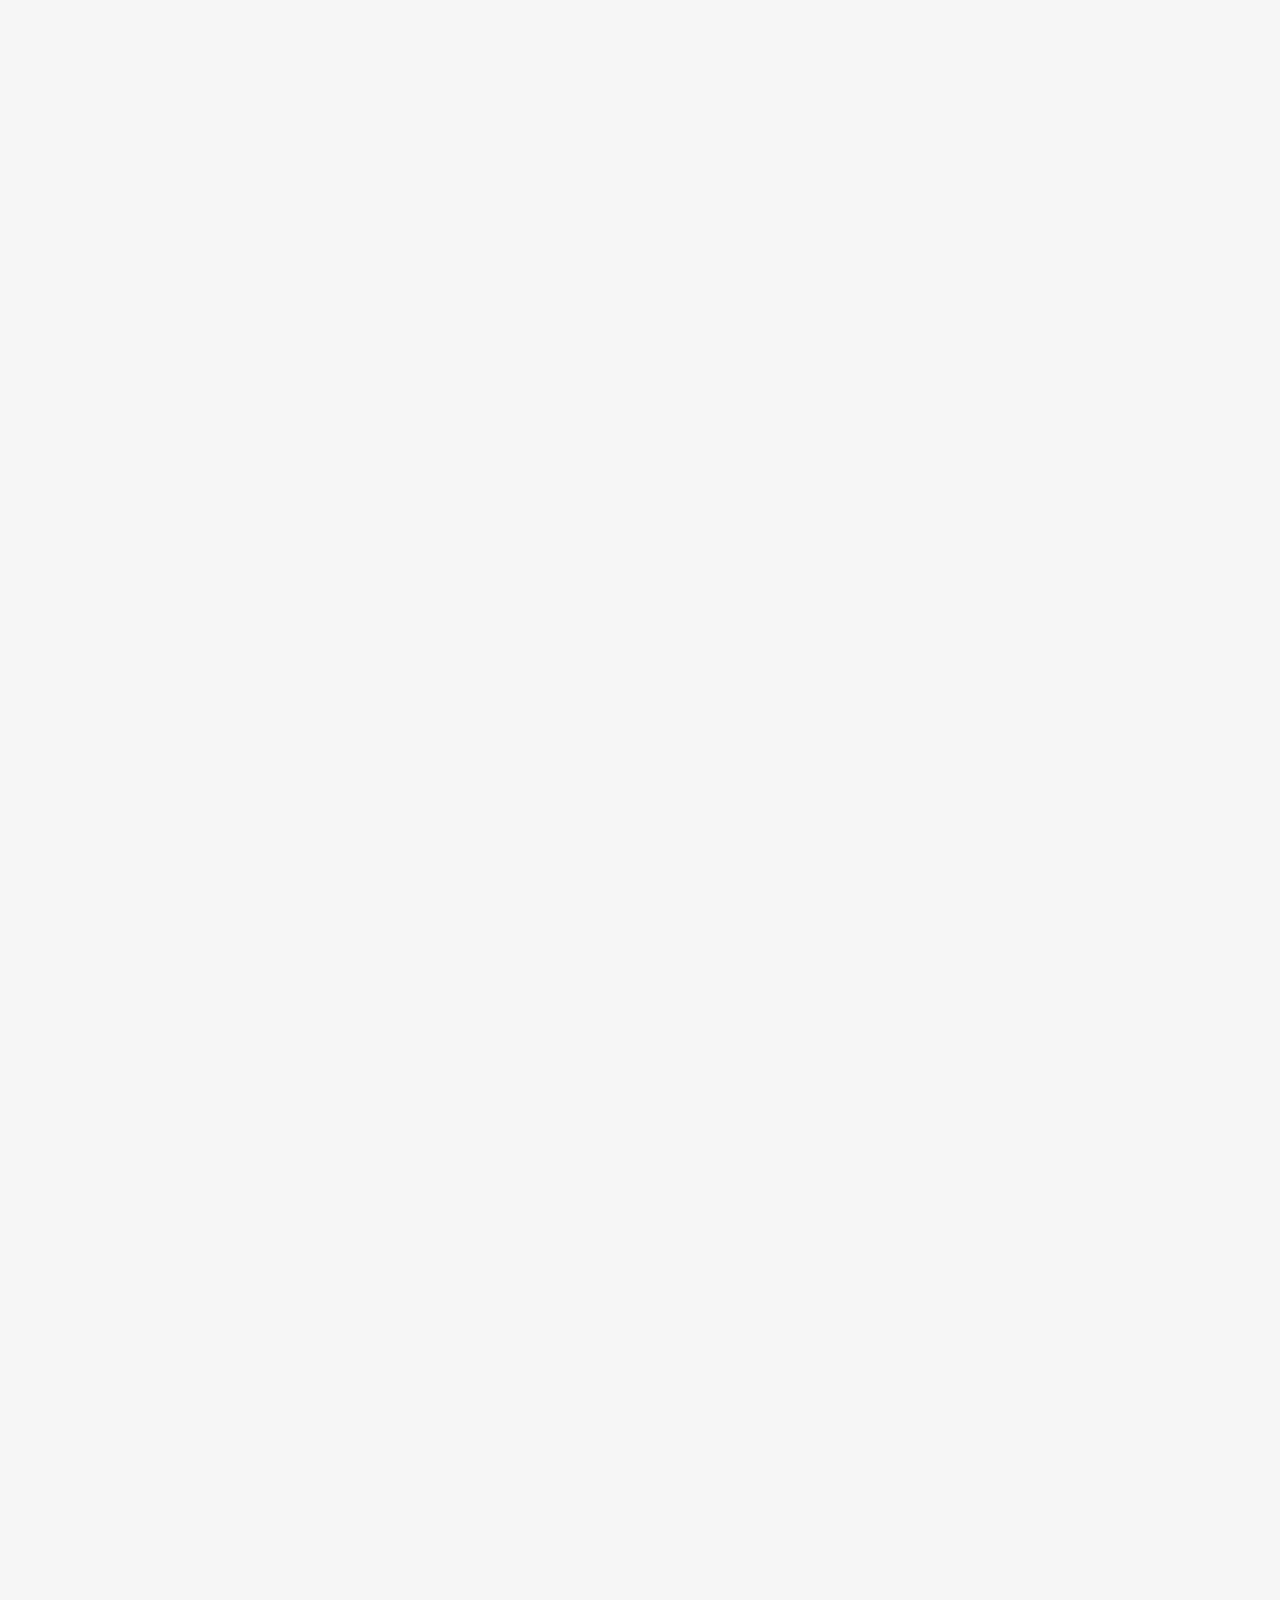
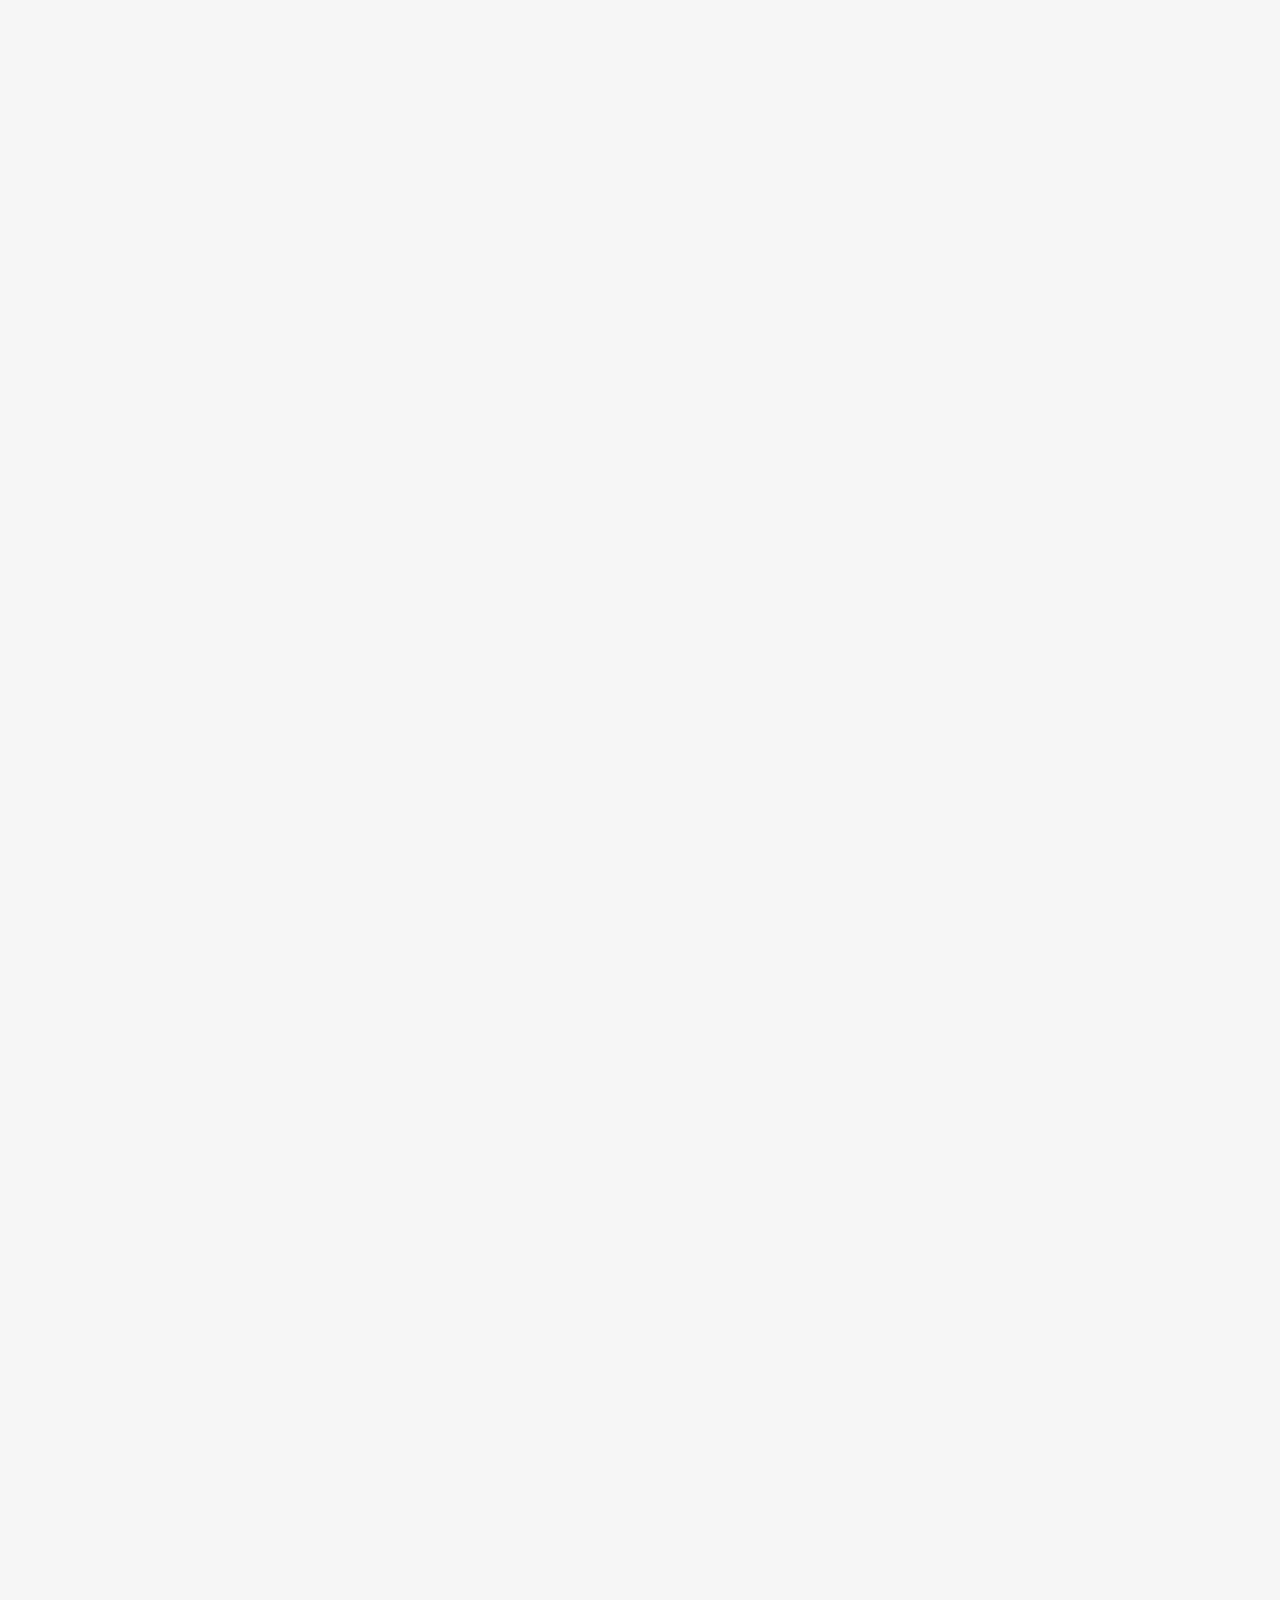
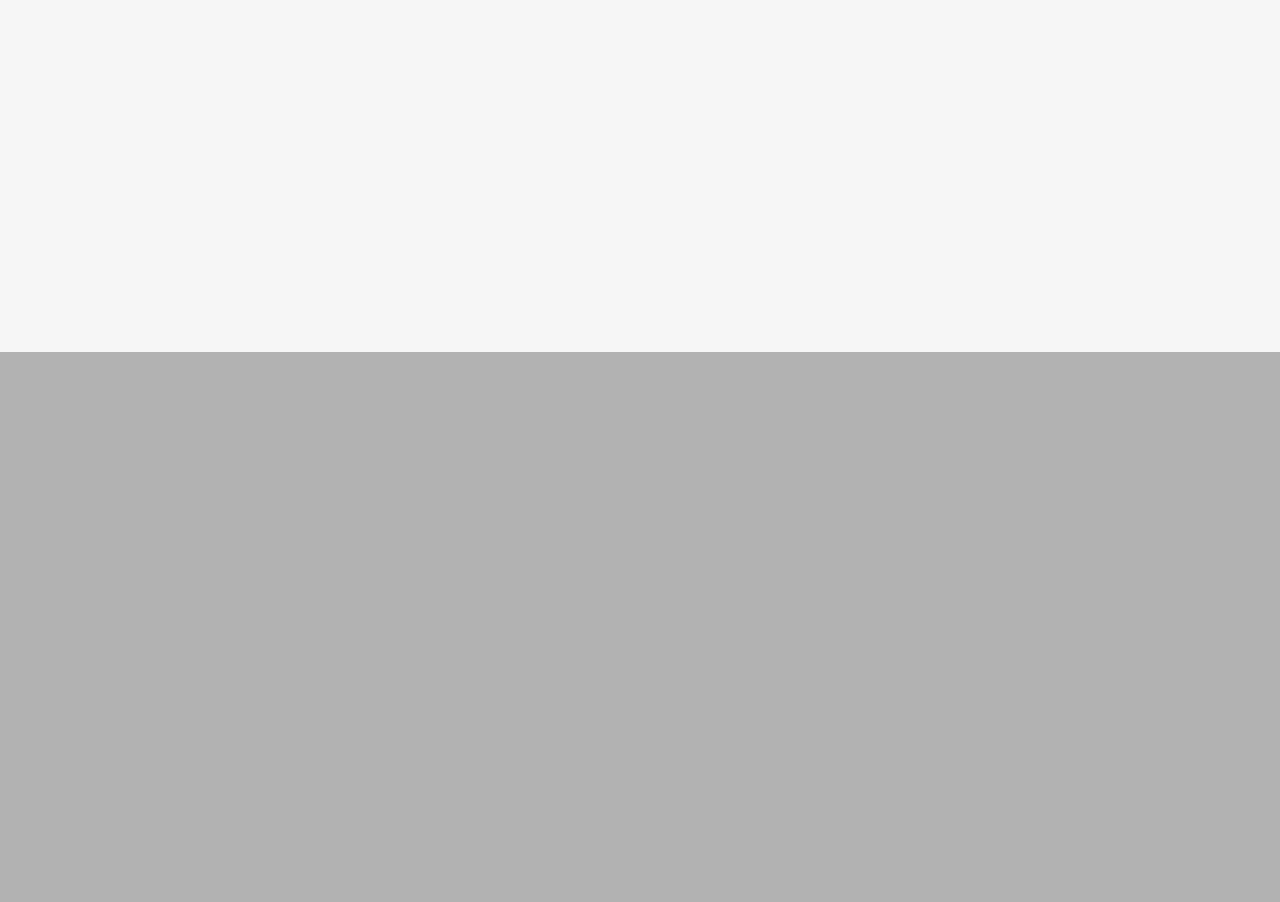
==== commit 93e7042a: "Update index.html" ====
--- a/index.html
+++ b/index.html
@@ -1,12 +1,21 @@
 <!DOCTYPE html>
 <html lang="en">
 <head>
-		<meta charset="utf-8">
+	<meta charset="utf-8">
      	<meta content="width=device-width, initial-scale=1.0" name="viewport">
      	<meta name="description" content="You're Invited - Jay &amp; Nidhi">
       	<meta name="author" content="jay-nidhi.github.io">
+	<meta property="og:site_name" content="You're Invited - Jay &amp; Nidhi">
+        <meta property="og:title" content="You're Invited - Jay &amp; Nidhi" />
+        <meta property="og:description" content="WE ARE GETTING MARRIED" />
+        <meta property="og:image" itemprop="image" content="https://jay-nidhi.github.io/images/attachment-4.jpg">
+        <meta property="og:type" content="website" />
+	<meta property="og:url" content="https://jay-nidhi.github.io" />
+	<link itemprop="thumbnailUrl" href="https://jay-nidhi.github.io/images/attachment-4.jpg"> 
+	<span itemprop="thumbnail" itemscope itemtype="http://schema.org/ImageObject"> 
+	  <link itemprop="url" href="https://jay-nidhi.github.io/images/attachment-4.jpg">
+	</span>
       	<title>You're Invited - Jay &amp; Nidhi</title>
-        
         <link rel="icon" href="images/favicon.jpg">
         <!-- Bootstrap -->
     	<link rel="stylesheet" href="css/bootstrap/bootstrap.min.css" type="text/css" media="screen" />
@@ -540,7 +549,7 @@
                                         </div>
                                         <div class="col-md-4">
                                         	<div class="border-column">
-                                        		<h3>12:00 AM</h3>
+                                        		<h3>12:00 PM</h3>
                                             </div>
                                         </div>
                                         <div class="col-md-4">
